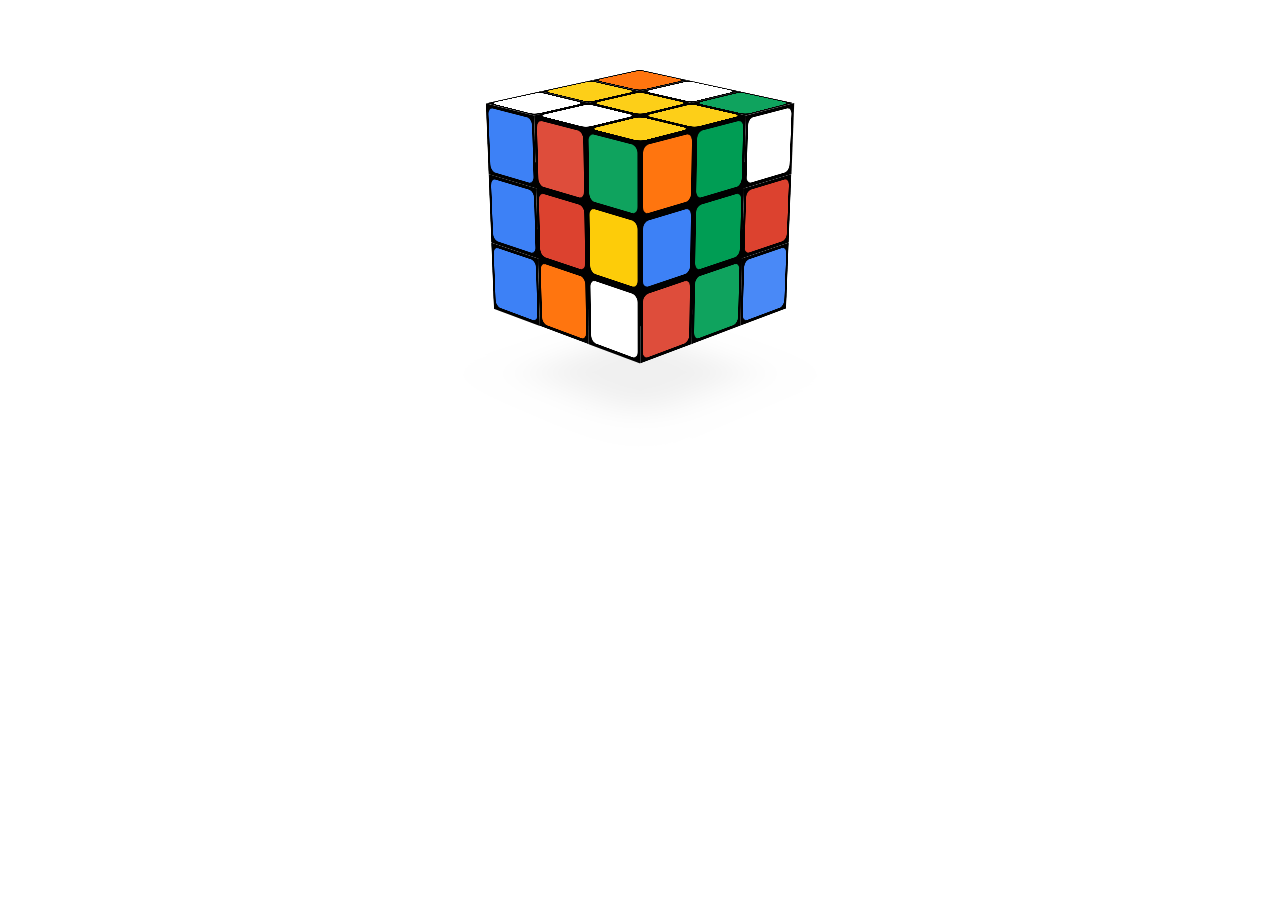
==== index.html @ dc383a6a "修改标题" ====
﻿<!DOCTYPE html>
<html>
<head>
<meta charset="utf-8">
<meta name="viewport" content="width=device-width, user-scalable=no, minimum-scale=1.0, maximum-scale=1.0">
<title>yoko008</title>
<link rel="stylesheet" type="text/css" href="styles/cube.css">
<link rel="stylesheet" type="text/css" href="styles/doodle2.css">
<link rel="stylesheet" type="text/css" href="styles/certificate2.css">

<!-- compiled & minified cube code -->
<script charset="utf-8" src="scripts/tween.r12.js"></script>
<script charset="utf-8" src="scripts/three.js"></script>
<script charset="utf-8" src="scripts/cuber.min.js"></script>

</head>
<body>
<div id="bg"></div>
<div id="container"></div>
<div id="fail">
  <img src="media/static-cube.png">
  <div id="upgradeText" class="bubble fadeTransition">
	<div class="upgradetext">To play, please use a supported hardware configuration and the latest version of one of these browsers:</div>
	<br>
	<a class="upgradetext" href="https://www.google.com/chrome/browser/" target="_blank">Chrome</a><br>
	<a class="upgradetext" href="https://www.mozilla.org/firefox" target="_blank">Firefox</a><br>
	<a class="upgradetext" href="https://www.apple.com/safari" target="_blank">Safari</a><br>
	<span class="pointerleft SPRITE_carrot_down_2x"></span>
  </div>
</div>
<div id="uipanel" class="fadeTransition" style="display:none">
  <div id="movecounter">0</div>
  <div id="buttonpanel">
	<div id="sharebubble" class="fadeTransition" style="opacity:0">
	  <input id="shareshortlink" type="text" value="google.com/doodles" readonly/>
	  <div id="sharegplus" class="bubbleicon SPRITE_google_plus_64_2x"></div>
	  <div id="sharefacebook" class="bubbleicon SPRITE_facebook_64_2x"></div>
	  <div id="sharetwitter" class="bubbleicon SPRITE_twitter_64_2x"></div>
	  <div id="shareemail" class="bubbleicon SPRITE_email_64_2x"></div>
	</div>
	<div id="uibuttons">
	  <div id="sharebutton" class="bubbleicon SPRITE_share_64_2x"></div>
	  <div id="helpbutton" class="bubbleicon SPRITE_help_64_2x"></div>
	  <div id="searchbutton" class="bubbleicon SPRITE_search_64_2x"></div>
	</div>
  </div>
  <div id="helpbubble" class="bubble" style="display:none">
	<span class="pointerup SPRITE_carrot_grey_up_2x"></span>
	<div id="helpimage" class="one"></div>
	<div id="helptext" class="helptext"></div>
	<div id="helpnext" class="helptext"></div>
	<span class="pointerdown SPRITE_carrot_down_2x"></span><br>
  </div>
</div>
<script charset="utf-8" src="scripts/iecss3d.js"></script>
<script charset="utf-8" src="scripts/ierenderer.js"></script>
<script charset="utf-8" src="scripts/deviceMotion.js"></script>
<script charset="utf-8" src="scripts/locked.js"></script>
<!-- Certificate js -->
<script charset="utf-8" src="scripts/textBox.js"></script>
<script charset="utf-8" src="scripts/ResizeableTextBox.3.js"></script>
<script charset="utf-8" src="scripts/divBox.js"></script>
<script charset="utf-8" src="scripts/frames.js"></script>
<script charset="utf-8" src="scripts/certificate.js"></script>
<script charset="utf-8" src="scripts/main3.js"></script>

</body>
</html>
---- styles/cube.css ----
.cube {
 width:  100%;
 height: 100%;
}
.faceLabel {
 display: none;
 position: absolute;
 font-size: 60px;
 text-align: center;
 text-shadow: 0 0 24px rgba( 0, 0, 0, 0.3 );
 color: #FFF;
}
.cube .cubelet {
 width:  1em;
 height: 1em;
 position: absolute;
 box-sizing: border-box;
}
.cube /*.cubelet >*/ .face {
 position: absolute;
 width:  1em;
 height: 1em;
 background-color: #000;
 text-align: center;
 -webkit-backface-visibility: hidden;
   -moz-backface-visibility:    hidden;
   -o-backface-visibility:      hidden;
   backface-visibility:         hidden;
   padding: 0.05em;
   -moz-box-sizing: border-box;
   -webkit-box-sizing: border-box;
   -o-box-sizing: border-box;
   -ms-box-sizing: border-box;
 box-sizing: border-box;
}
.cube /*.cubelet >*/ .face.faceIntroverted { background-color: #000; }
.cube /*.cubelet >*/ .face.faceTransparent { background-color: transparent; }
.purty .face { opacity: 0.5; }
.purty .face.faceFront { background-color: #FFF; }
.purty .face.faceUp    { background-color: #E87000; }
.purty .face.faceRight { background-color: #3D81F6; }
.purty .face.faceDown  { background-color: #DC422F; }
.purty .face.faceLeft  { background-color: #009D54; }
.purty .face.faceBack  { background-color: #F5B400; }
.cube /*.cubelet > */.face > .wireframe {
 display: none;
 position: absolute;
 width:  140px;
 height: 140px;
 background-color: rgba( 255, 255, 255, 0.05 );
}
.cube .sticker {
 width:  100%;
 height: 100%;
 background-color: #F0F;
 border-radius: 0.1em;
 text-align: center;
}
.cube .sticker.red   { background: #DC422F; }
.cube .sticker.white  { background: #F3F3F3; }
.cube .sticker.blue  { background: #3D81F6;  }
.cube .sticker.green  { background: #009D54; }
.cube .sticker.orange  { background: #E87000;  }
.cube .sticker.yellow  { background: #F5B400;  }
.cube .sticker.stickerLogo {
 background: #F3F3F3 url( "../media/rubiksLogoClassic.png" );
 background-size: 100% 100%;
 background-repeat: none;
}
.cube /*.cubelet >*/ .face > .id {
 display: none;
 position: absolute;
 z-index: 1000;
 width:  90%;
 height: 90%;
 font-size:   1em;
 line-height: 0.9em;
 text-align: center;
 color: #000;
}
.cube /*.cubelet >*/ .face > .id > .underline {
 border-bottom: 1px solid #000;
}
.cube /*.cubelet > */.face.faceIntroverted > .id {
 color: #FEFEFE;
}
.cube /*.cubelet >*/ .face.faceIntroverted > .id > .underline {
 border-bottom: 1px solid #FEFEFE;
}
.cube /*.cubelet >*/ .face > .text {
 display: none;
 position: absolute;
 z-index: 2000;
 width:  100%;
 height: 100%;
 text-align: center;
 color: #FFF;
 font-size:   1em;
 line-height: 1em;
}
---- styles/doodle2.css ----
html {
  height: 100%;
}
body {
  background-color: #fff;
  display: inline;
  font-family: arial, sans-serif;
  font-size: 13px;
  height: 100%;
  line-height: 40px;
  margin: 0;
  vertical-align: baseline;
  -moz-user-select:-moz-none;
  -ms-user-select:none;
  -webkit-tap-highlight-color:transparent;
  -webkit-user-select:none;
}
#fail {
  position: absolute;
  display: none;
  top: 50%;
  left: 50%;
  margin-left: -288px;
  margin-top: -117px;
}
@media not screen and (-webkit-transform-3d){
  #container {
    visibility: hidden;
  }
  #fail {
    display: block;
  }
}
#bg {
  background-color: #fff;
  font-family: arial, sans-serif;
  font-size: 13px;
  height: 100%;
  line-height: 40px;
  margin: 0;
  position: absolute;
  width: 100%;
}
.graydient {
  background: #000;
  background: -moz-radial-gradient(center,ellipse cover,#444 0%,#000000 90%);
  background: -webkit-gradient(radial,center center,0px,center center,100%,color-stop(0%,#444),color-stop(90%,#000000));
  background: -webkit-radial-gradient(center,ellipse cover,#444 0%,#000000 90%);
  background: -o-radial-gradient(center,ellipse cover,#444 0%,#000000 90%);
  background: -ms-radial-gradient(center,ellipse cover,#444 0%,#000000 90%);
  background: radial-gradient(ellipse at center,#444 0%,#000000 90%);
  filter: progid:DXImageTransform.Microsoft.gradient( startColorstr='#444444',endColorstr='#000000',GradientType=1 );
}
.grey {
  background: #555;
}
.white {
  background: #FFF;
}
#container {
  cursor: pointer;
  height: 100%;
  overflow: hidden;
  width: 100%;
  position:relative;
}
.text {
  font-size: 200;
}
.text.textDown  { color: #DC422F; }
.text.textBack  { color: #F5B400; }
.text.textRight { color: #3D81F6; }
.shadow {
  pointer-events: none;
  position: absolute;
  width: 120px;
  height: 120px;
  background: black;
  box-shadow: 0 0 100px 80px black;
  opacity: 0.06;
  -webkit-transition: opacity 1s;
     -moz-transition: opacity 1s;
      -ms-transition: opacity 1s;
       -o-transition: opacity 1s;
          transition: opacity 1s;
}
.bubble {
  background: #fff;
  -webkit-border-radius: 5px;
     -moz-border-radius: 5px;
          border-radius: 5px;
  border: 3px solid black;
  bottom: 4px;
  line-height: normal;
  padding: 16px;
  position: absolute;
  right: 0;
}
.mobile .bubble {
  background: #000;
  border: 2px solid #555;
  bottom: auto;
  position: absolute;
  right: 0;
  top: 44px;
}
.pointerdown {
  bottom: -15px;
  display: block;
  height: 15px;
  margin: 0 0 0 -5px;
  outline: none;
  position: absolute;
  right: 42px;
}
.mobile .pointerdown {
  display: none;
}
.pointerup {
  display: none;
}
.mobile .pointerup {
  top: -15px;
  display: block;
  outline: none;
  position: absolute;
  right: 68px;
}
.bubbleicon {
  cursor: pointer;
  display: inline-block;
  -webkit-user-select: none;
   -khtml-user-select: none;
     -moz-user-select: none;
      -ms-user-select: none;
          user-select: none;
}
.fadeTransition {
  -webkit-transition: opacity 250ms;
     -moz-transition: opacity 250ms;
      -ms-transition: opacity 250ms;
       -o-transition: opacity 250ms;
          transition: opacity 250ms;
}
#sharebubble {
  display: inline-block;
  vertical-align: bottom;
}
#uibuttons {
  display: inline-block;
}
#buttonpanel {
  line-height: normal;
  position: absolute;
  right: 0;
}
#shareshortlink {
  background: #ddd;
  border: none;
  color: #fff;
  font-weight: bold;
  margin: 0;
  outline: none;
  padding: 10px;
  vertical-align: top;
  width: 120px;
  -webkit-border-radius: 5px;
     -moz-border-radius: 5px;
          border-radius: 5px;
}
#shareshortlink::-ms-clear {
  display: none;
}
#uipanel {
  bottom: 40px;
  height: 32px;
  margin: 0 auto;
  opacity: 0;
  position: relative;
  width: 572px;
}
.mobile #uipanel {
  bottom: auto;
  top: 4px;
  right: 4px;
  width: 100%;
  position: absolute;
}
#movecounter {
  bottom: -8px;
  color: #ddd;
  display: inline-block;
  font-family: "Rubik One";
  font-size: 14pt;
  left: 0;
  position: absolute;
  -webkit-touch-callout: none;
  -webkit-user-select: none;
   -khtml-user-select: none;
     -moz-user-select: none;
      -ms-user-select: none;
          user-select: none;
  cursor: default;
}
.mobile #movecounter {
  bottom: auto;
  top: 0;
  color: #555;
  padding: 4px 20px;
  font-size: 16pt;
  font-weight: bold;
}
.upgradetext, .helptext {
  font-family: arial;
  font-size: 12pt;
  font-weight: bold;
  width: 120px;
  color: #999;
  -webkit-touch-callout: none;
  -webkit-user-select: none;
   -khtml-user-select: none;
     -moz-user-select: none;
      -ms-user-select: none;
          user-select: none;
  cursor: default;
}
.helptext {
  font-family: arial;
  font-size: 12pt;
  font-weight: bold;
  width: 200px;
  color: #999;
  -webkit-touch-callout: none;
  -webkit-user-select: none;
   -khtml-user-select: none;
     -moz-user-select: none;
      -ms-user-select: none;
          user-select: none;
  cursor: default;
}
#helpnext {
  padding-top: 10px;
  cursor: pointer;
}
#helpimage{
  width:160px;
  height: 123px;
  background-size:160px 123px;
}
#helpimage.one{
  background:no-repeat url(../media/help_rotate.png);
  width:140px;
  height: 100px;
  background-size:140px 100px;
}
#helpimage.two{
  background:no-repeat url(../media/help_twist.png);
  width:140px;
  height: 100px;
  background-size:140px 100px;
}
.SPRITE_carrot_grey_up_2x{background:no-repeat url(/logos/2014/rubiks/sprite-ui.png) -34px -168px;width:15px;height:15px;background-size:49px 688px}
.SPRITE_email_96_2x{background:no-repeat url(/logos/2014/rubiks/sprite-ui.png) 0 -472px;width:48px;height:48px;background-size:49px 688px}
.SPRITE_facebook_96_2x{background:no-repeat url(/logos/2014/rubiks/sprite-ui.png) 0 -304px;width:48px;height:48px;background-size:49px 688px}
.SPRITE_google_plus_96_2x{background:no-repeat url(/logos/2014/rubiks/sprite-ui.png) 0 -84px;width:48px;height:48px;background-size:49px 688px}
.SPRITE_help_96_2x{background:no-repeat url(/logos/2014/rubiks/sprite-ui.png) 0 -422px;width:48px;height:48px;background-size:49px 688px}
.SPRITE_search_96_2x{background:no-repeat url(/logos/2014/rubiks/sprite-ui.png) 0 0;width:48px;height:48px;background-size:49px 688px}
.SPRITE_share_96_2x{background:no-repeat url(/logos/2014/rubiks/sprite-ui.png) 0 -640px;width:48px;height:48px;background-size:49px 688px}
.SPRITE_twitter_96_2x{background:no-repeat url(/logos/2014/rubiks/sprite-ui.png) 0 -590px;width:48px;height:48px;background-size:49px 688px}
.SPRITE_carrot_down_2x{background:no-repeat url(/logos/2014/rubiks/sprite-ui.png) 0 -556px;width:15px;height:15px;background-size:49px 688px}
.SPRITE_email_64_2x{background:no-repeat url(/logos/2014/rubiks/sprite-ui.png) 0 -270px;width:32px;height:32px;background-size:49px 688px}
.SPRITE_facebook_64_2x{background:no-repeat url(/logos/2014/rubiks/sprite-ui.png) 0 -236px;width:32px;height:32px;background-size:49px 688px}
.SPRITE_google_plus_64_2x{background:no-repeat url(/logos/2014/rubiks/sprite-ui.png) 0 -354px;width:32px;height:32px;background-size:49px 688px}
.SPRITE_help_64_2x{background:no-repeat url(/logos/2014/rubiks/sprite-ui.png) 0 -168px;width:32px;height:32px;background-size:49px 688px}
.SPRITE_help_64_2x:hover{background:no-repeat url(/logos/2014/rubiks/sprite-ui.png) 0 -50px;width:32px;height:32px;background-size:49px 688px}
.SPRITE_search_64_2x{background:no-repeat url(/logos/2014/rubiks/sprite-ui.png) 0 -522px;width:32px;height:32px;background-size:49px 688px}
.SPRITE_search_64_2x:hover{background:no-repeat url(/logos/2014/rubiks/sprite-ui.png) -17px -556px;width:32px;height:32px;background-size:49px 688px}
.SPRITE_share_64_2x{background:no-repeat url(/logos/2014/rubiks/sprite-ui.png) 0 -134px;width:32px;height:32px;background-size:49px 688px}
.SPRITE_share_64_2x:hover{background:no-repeat url(/logos/2014/rubiks/sprite-ui.png) 0 -202px;width:32px;height:32px;background-size:49px 688px}
.SPRITE_twitter_64_2x{background:no-repeat url(/logos/2014/rubiks/sprite-ui.png) 0 -388px;width:32px;height:32px;background-size:49px 688px}
---- styles/certificate2.css ----
#certName, #certSolved{
 width: 1100px;
 color: #DC422F;
 padding: 20px;
 font-family: "Rubik One", Arial, sans-serif;
 font-size: 180px;
 text-align: center;
 line-height: .97em;
 text-transform: uppercase;
}
#certDate, #certMovesHeader, #certTimeHeader, #certName, #certSolved, #certTimeNumber, #certMovesNumber{
  -webkit-user-select: none;
   -khtml-user-select: none;
     -moz-user-select: none;
      -ms-user-select: none;
          user-select: none;
            cursor: default;
}
#certDate{
 width: 1000px;
 color: #000;
 padding: 20px;
 font-family: "Rubik One", Arial, sans-serif;
 text-transform: uppercase;
 font-size: 110px;
 text-align:center;
 line-height: .8em;
}
#certMovesHeader, #certTimeHeader {
 width: 1000px;
 color: #000;
 padding: 20px;
 font-family: "Rubik One", Arial, sans-serif;
 text-transform: uppercase;
 font-size: 90px;
 text-align: center;
 line-height: .8em;
}
#certTimeNumber, #certMovesNumber{
 width: 1000px;
 color: #3D81F6;
 padding: 20px;
 font-family: "Rubik One", Arial, sans-serif;
 font-size: 180px;
 text-align: center;
 line-height: 1.0em;
 text-transform: uppercase;
}
#certLarryName, #certErnoName{
 width: 1000px;
 color: #FF6C00;
 padding: 20px;
 font-family: "Rubik One", Arial, sans-serif;
 font-size: 80px;
 text-align: center;
 line-height: 1.0em;
}
#larrySignature{
 width: 1000px;
 height: 300px;
 background-image: url("../media/Larry_Signature_400x120.png");
 background-size: 700px 210px;
 background-repeat:no-repeat;
 background-position:center;
}
#ernoSignature{
 width: 1000px;
 height: 300px;
 background-image: url("../media/Erno_Signature_400x120.png");
 background-size: 700px 210px;
 background-repeat:no-repeat;
 background-position:center;
}
#lineLeft, #lineRight{
 width: 1000px;
 height: 10px;
 background-color: #000;
 display: inline-block;
 background-image: url("../media/LogoFaces_0002_white.png");
 background-repeat: no-repeat;
 background-position: 100px 100px;
}
.logoFace{
  width: 100%;
  height: 100%;
  display: block;
  z-index: 1000;
  background-size: 100% 100%;
  background-repeat: none;
  top: 0px;
  right: 1px;
  position:absolute;
  -webkit-transform: rotate(90deg);
  -moz-transform: rotate(90deg);
  -o-transform: rotate(90deg);
  -ms-transform: rotate(90deg);
  transform: rotate(90deg);
  background-image: url("../media/LogoFaces_0002_white.png");
}
.faceRight .logoFace{
  background-image:url("../media/LogoFaces_0000_Goo.png");
}
.faceDown .logoFace{
  background-image:url("../media/LogoFaces_0001_gle.png");
}
.faceDown .logoFace.ie{
  -webkit-transform: rotate(180deg);
    -moz-transform: rotate(180deg);
  -o-transform: rotate(180deg);
  -ms-transform: rotate(180deg);
  transform: rotate(180deg);
}
.cube .sticker.red { background: #DC422F; }
.cube .sticker.white { background: #FFFFFF; }
.cube .sticker.blue { background: #3D81F6; }
.cube .sticker.green { background: #009D54; }
.cube .sticker.orange { background: #FF6C00; }
.cube .sticker.yellow { background: #FDCC09; }
.textBox_IE{
 z-index: 10;
 top:0;
}
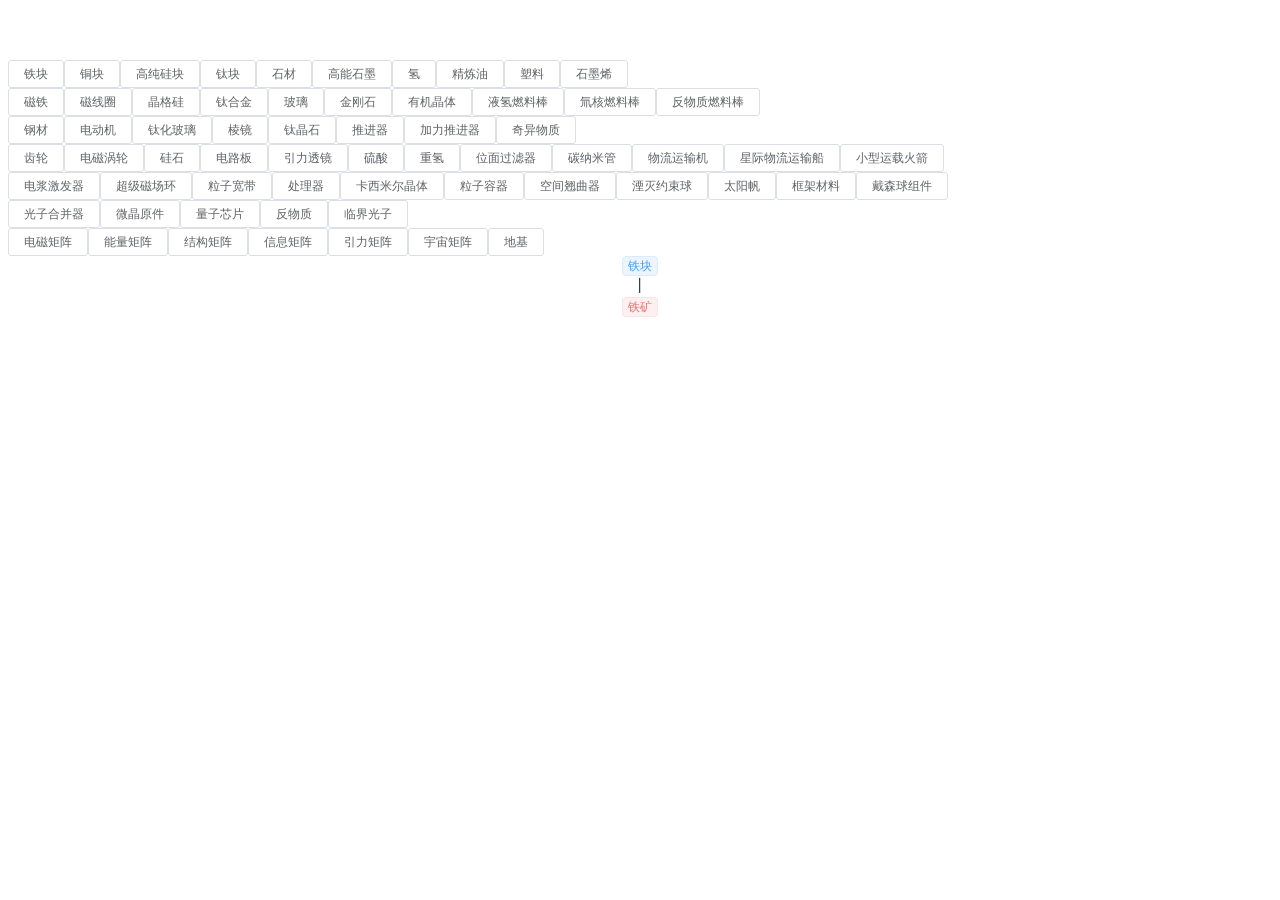
==== commit 8fd9a149: "初版" ====
--- a/index.html
+++ b/index.html
@@ -1,68 +1 @@
-﻿<!DOCTYPE html>
-<html>
-<head>
-<meta charset="utf-8">
-<meta name="viewport" content="width=device-width, user-scalable=no, minimum-scale=1.0, maximum-scale=1.0">
-<title>yoko008</title>
-<link rel="stylesheet" type="text/css" href="styles/cube.css">
-<link rel="stylesheet" type="text/css" href="styles/doodle2.css">
-<link rel="stylesheet" type="text/css" href="styles/certificate2.css">
-
-<!-- compiled & minified cube code -->
-<script charset="utf-8" src="scripts/tween.r12.js"></script>
-<script charset="utf-8" src="scripts/three.js"></script>
-<script charset="utf-8" src="scripts/cuber.min.js"></script>
-
-</head>
-<body>
-<div id="bg"></div>
-<div id="container"></div>
-<div id="fail">
-  <img src="media/static-cube.png">
-  <div id="upgradeText" class="bubble fadeTransition">
-	<div class="upgradetext">To play, please use a supported hardware configuration and the latest version of one of these browsers:</div>
-	<br>
-	<a class="upgradetext" href="https://www.google.com/chrome/browser/" target="_blank">Chrome</a><br>
-	<a class="upgradetext" href="https://www.mozilla.org/firefox" target="_blank">Firefox</a><br>
-	<a class="upgradetext" href="https://www.apple.com/safari" target="_blank">Safari</a><br>
-	<span class="pointerleft SPRITE_carrot_down_2x"></span>
-  </div>
-</div>
-<div id="uipanel" class="fadeTransition" style="display:none">
-  <div id="movecounter">0</div>
-  <div id="buttonpanel">
-	<div id="sharebubble" class="fadeTransition" style="opacity:0">
-	  <input id="shareshortlink" type="text" value="google.com/doodles" readonly/>
-	  <div id="sharegplus" class="bubbleicon SPRITE_google_plus_64_2x"></div>
-	  <div id="sharefacebook" class="bubbleicon SPRITE_facebook_64_2x"></div>
-	  <div id="sharetwitter" class="bubbleicon SPRITE_twitter_64_2x"></div>
-	  <div id="shareemail" class="bubbleicon SPRITE_email_64_2x"></div>
-	</div>
-	<div id="uibuttons">
-	  <div id="sharebutton" class="bubbleicon SPRITE_share_64_2x"></div>
-	  <div id="helpbutton" class="bubbleicon SPRITE_help_64_2x"></div>
-	  <div id="searchbutton" class="bubbleicon SPRITE_search_64_2x"></div>
-	</div>
-  </div>
-  <div id="helpbubble" class="bubble" style="display:none">
-	<span class="pointerup SPRITE_carrot_grey_up_2x"></span>
-	<div id="helpimage" class="one"></div>
-	<div id="helptext" class="helptext"></div>
-	<div id="helpnext" class="helptext"></div>
-	<span class="pointerdown SPRITE_carrot_down_2x"></span><br>
-  </div>
-</div>
-<script charset="utf-8" src="scripts/iecss3d.js"></script>
-<script charset="utf-8" src="scripts/ierenderer.js"></script>
-<script charset="utf-8" src="scripts/deviceMotion.js"></script>
-<script charset="utf-8" src="scripts/locked.js"></script>
-<!-- Certificate js -->
-<script charset="utf-8" src="scripts/textBox.js"></script>
-<script charset="utf-8" src="scripts/ResizeableTextBox.3.js"></script>
-<script charset="utf-8" src="scripts/divBox.js"></script>
-<script charset="utf-8" src="scripts/frames.js"></script>
-<script charset="utf-8" src="scripts/certificate.js"></script>
-<script charset="utf-8" src="scripts/main3.js"></script>
-
-</body>
-</html>
+<!DOCTYPE html><html lang=""><head><meta charset="utf-8"><meta http-equiv="X-UA-Compatible" content="IE=edge"><meta name="viewport" content="width=device-width,initial-scale=1"><link rel="icon" href="/favicon.ico"><title>dyson_sphere</title><link href="/css/app.a669994e.css" rel="preload" as="style"><link href="/css/chunk-vendors.c470e980.css" rel="preload" as="style"><link href="/js/app.be4292c0.js" rel="preload" as="script"><link href="/js/chunk-vendors.80ac798c.js" rel="preload" as="script"><link href="/css/chunk-vendors.c470e980.css" rel="stylesheet"><link href="/css/app.a669994e.css" rel="stylesheet"></head><body><noscript><strong>We're sorry but dyson_sphere doesn't work properly without JavaScript enabled. Please enable it to continue.</strong></noscript><div id="app"></div><script src="/js/chunk-vendors.80ac798c.js"></script><script src="/js/app.be4292c0.js"></script></body></html>
--- a/css/app.a669994e.css
+++ b/css/app.a669994e.css
@@ -0,0 +1 @@
+.yuanliao[data-v-7a066290]{display:flex;flex-direction:row;justify-content:space-around;flex-wrap:nowrap}.a[data-v-7a066290]{width:100%}.border-box[data-v-7a066290]{display:flex;flex-direction:row;justify-content:space-between;flex-wrap:nowrap}.lie[data-v-ee77b566]{display:flex;flex-direction:row;justify-content:flex-start;flex-wrap:nowrap}#app{font-family:Avenir,Helvetica,Arial,sans-serif;-webkit-font-smoothing:antialiased;-moz-osx-font-smoothing:grayscale;text-align:center;color:#2c3e50;margin-top:60px}
--- a/css/chunk-vendors.c470e980.css
+++ b/css/chunk-vendors.c470e980.css
@@ -0,0 +1 @@
+.el-pagination--small .arrow.disabled,.el-table--hidden,.el-table .hidden-columns,.el-table td.is-hidden>*,.el-table th.is-hidden>*{visibility:hidden}.el-input__suffix,.el-tree.is-dragging .el-tree-node__content *{pointer-events:none}.el-dropdown .el-dropdown-selfdefine:focus:active,.el-dropdown .el-dropdown-selfdefine:focus:not(.focusing),.el-message__closeBtn:focus,.el-message__content:focus,.el-popover:focus,.el-popover:focus:active,.el-popover__reference:focus:hover,.el-popover__reference:focus:not(.focusing),.el-rate:active,.el-rate:focus,.el-tooltip:focus:hover,.el-tooltip:focus:not(.focusing),.el-upload-list__item.is-success:active,.el-upload-list__item.is-success:not(.focusing):focus{outline-width:0}@font-face{font-family:element-icons;src:url(../fonts/element-icons.535877f5.woff) format("woff"),url(../fonts/element-icons.732389de.ttf) format("truetype");font-weight:400;font-display:"auto";font-style:normal}[class*=" el-icon-"],[class^=el-icon-]{font-family:element-icons!important;speak:none;font-style:normal;font-weight:400;font-variant:normal;text-transform:none;line-height:1;vertical-align:baseline;display:inline-block;-webkit-font-smoothing:antialiased;-moz-osx-font-smoothing:grayscale}.el-icon-ice-cream-round:before{content:"\e6a0"}.el-icon-ice-cream-square:before{content:"\e6a3"}.el-icon-lollipop:before{content:"\e6a4"}.el-icon-potato-strips:before{content:"\e6a5"}.el-icon-milk-tea:before{content:"\e6a6"}.el-icon-ice-drink:before{content:"\e6a7"}.el-icon-ice-tea:before{content:"\e6a9"}.el-icon-coffee:before{content:"\e6aa"}.el-icon-orange:before{content:"\e6ab"}.el-icon-pear:before{content:"\e6ac"}.el-icon-apple:before{content:"\e6ad"}.el-icon-cherry:before{content:"\e6ae"}.el-icon-watermelon:before{content:"\e6af"}.el-icon-grape:before{content:"\e6b0"}.el-icon-refrigerator:before{content:"\e6b1"}.el-icon-goblet-square-full:before{content:"\e6b2"}.el-icon-goblet-square:before{content:"\e6b3"}.el-icon-goblet-full:before{content:"\e6b4"}.el-icon-goblet:before{content:"\e6b5"}.el-icon-cold-drink:before{content:"\e6b6"}.el-icon-coffee-cup:before{content:"\e6b8"}.el-icon-water-cup:before{content:"\e6b9"}.el-icon-hot-water:before{content:"\e6ba"}.el-icon-ice-cream:before{content:"\e6bb"}.el-icon-dessert:before{content:"\e6bc"}.el-icon-sugar:before{content:"\e6bd"}.el-icon-tableware:before{content:"\e6be"}.el-icon-burger:before{content:"\e6bf"}.el-icon-knife-fork:before{content:"\e6c1"}.el-icon-fork-spoon:before{content:"\e6c2"}.el-icon-chicken:before{content:"\e6c3"}.el-icon-food:before{content:"\e6c4"}.el-icon-dish-1:before{content:"\e6c5"}.el-icon-dish:before{content:"\e6c6"}.el-icon-moon-night:before{content:"\e6ee"}.el-icon-moon:before{content:"\e6f0"}.el-icon-cloudy-and-sunny:before{content:"\e6f1"}.el-icon-partly-cloudy:before{content:"\e6f2"}.el-icon-cloudy:before{content:"\e6f3"}.el-icon-sunny:before{content:"\e6f6"}.el-icon-sunset:before{content:"\e6f7"}.el-icon-sunrise-1:before{content:"\e6f8"}.el-icon-sunrise:before{content:"\e6f9"}.el-icon-heavy-rain:before{content:"\e6fa"}.el-icon-lightning:before{content:"\e6fb"}.el-icon-light-rain:before{content:"\e6fc"}.el-icon-wind-power:before{content:"\e6fd"}.el-icon-baseball:before{content:"\e712"}.el-icon-soccer:before{content:"\e713"}.el-icon-football:before{content:"\e715"}.el-icon-basketball:before{content:"\e716"}.el-icon-ship:before{content:"\e73f"}.el-icon-truck:before{content:"\e740"}.el-icon-bicycle:before{content:"\e741"}.el-icon-mobile-phone:before{content:"\e6d3"}.el-icon-service:before{content:"\e6d4"}.el-icon-key:before{content:"\e6e2"}.el-icon-unlock:before{content:"\e6e4"}.el-icon-lock:before{content:"\e6e5"}.el-icon-watch:before{content:"\e6fe"}.el-icon-watch-1:before{content:"\e6ff"}.el-icon-timer:before{content:"\e702"}.el-icon-alarm-clock:before{content:"\e703"}.el-icon-map-location:before{content:"\e704"}.el-icon-delete-location:before{content:"\e705"}.el-icon-add-location:before{content:"\e706"}.el-icon-location-information:before{content:"\e707"}.el-icon-location-outline:before{content:"\e708"}.el-icon-location:before{content:"\e79e"}.el-icon-place:before{content:"\e709"}.el-icon-discover:before{content:"\e70a"}.el-icon-first-aid-kit:before{content:"\e70b"}.el-icon-trophy-1:before{content:"\e70c"}.el-icon-trophy:before{content:"\e70d"}.el-icon-medal:before{content:"\e70e"}.el-icon-medal-1:before{content:"\e70f"}.el-icon-stopwatch:before{content:"\e710"}.el-icon-mic:before{content:"\e711"}.el-icon-copy-document:before{content:"\e718"}.el-icon-full-screen:before{content:"\e719"}.el-icon-switch-button:before{content:"\e71b"}.el-icon-aim:before{content:"\e71c"}.el-icon-crop:before{content:"\e71d"}.el-icon-odometer:before{content:"\e71e"}.el-icon-time:before{content:"\e71f"}.el-icon-bangzhu:before{content:"\e724"}.el-icon-close-notification:before{content:"\e726"}.el-icon-microphone:before{content:"\e727"}.el-icon-turn-off-microphone:before{content:"\e728"}.el-icon-position:before{content:"\e729"}.el-icon-postcard:before{content:"\e72a"}.el-icon-message:before{content:"\e72b"}.el-icon-chat-line-square:before{content:"\e72d"}.el-icon-chat-dot-square:before{content:"\e72e"}.el-icon-chat-dot-round:before{content:"\e72f"}.el-icon-chat-square:before{content:"\e730"}.el-icon-chat-line-round:before{content:"\e731"}.el-icon-chat-round:before{content:"\e732"}.el-icon-set-up:before{content:"\e733"}.el-icon-turn-off:before{content:"\e734"}.el-icon-open:before{content:"\e735"}.el-icon-connection:before{content:"\e736"}.el-icon-link:before{content:"\e737"}.el-icon-cpu:before{content:"\e738"}.el-icon-thumb:before{content:"\e739"}.el-icon-female:before{content:"\e73a"}.el-icon-male:before{content:"\e73b"}.el-icon-guide:before{content:"\e73c"}.el-icon-news:before{content:"\e73e"}.el-icon-price-tag:before{content:"\e744"}.el-icon-discount:before{content:"\e745"}.el-icon-wallet:before{content:"\e747"}.el-icon-coin:before{content:"\e748"}.el-icon-money:before{content:"\e749"}.el-icon-bank-card:before{content:"\e74a"}.el-icon-box:before{content:"\e74b"}.el-icon-present:before{content:"\e74c"}.el-icon-sell:before{content:"\e6d5"}.el-icon-sold-out:before{content:"\e6d6"}.el-icon-shopping-bag-2:before{content:"\e74d"}.el-icon-shopping-bag-1:before{content:"\e74e"}.el-icon-shopping-cart-2:before{content:"\e74f"}.el-icon-shopping-cart-1:before{content:"\e750"}.el-icon-shopping-cart-full:before{content:"\e751"}.el-icon-smoking:before{content:"\e752"}.el-icon-no-smoking:before{content:"\e753"}.el-icon-house:before{content:"\e754"}.el-icon-table-lamp:before{content:"\e755"}.el-icon-school:before{content:"\e756"}.el-icon-office-building:before{content:"\e757"}.el-icon-toilet-paper:before{content:"\e758"}.el-icon-notebook-2:before{content:"\e759"}.el-icon-notebook-1:before{content:"\e75a"}.el-icon-files:before{content:"\e75b"}.el-icon-collection:before{content:"\e75c"}.el-icon-receiving:before{content:"\e75d"}.el-icon-suitcase-1:before{content:"\e760"}.el-icon-suitcase:before{content:"\e761"}.el-icon-film:before{content:"\e763"}.el-icon-collection-tag:before{content:"\e765"}.el-icon-data-analysis:before{content:"\e766"}.el-icon-pie-chart:before{content:"\e767"}.el-icon-data-board:before{content:"\e768"}.el-icon-data-line:before{content:"\e76d"}.el-icon-reading:before{content:"\e769"}.el-icon-magic-stick:before{content:"\e76a"}.el-icon-coordinate:before{content:"\e76b"}.el-icon-mouse:before{content:"\e76c"}.el-icon-brush:before{content:"\e76e"}.el-icon-headset:before{content:"\e76f"}.el-icon-umbrella:before{content:"\e770"}.el-icon-scissors:before{content:"\e771"}.el-icon-mobile:before{content:"\e773"}.el-icon-attract:before{content:"\e774"}.el-icon-monitor:before{content:"\e775"}.el-icon-search:before{content:"\e778"}.el-icon-takeaway-box:before{content:"\e77a"}.el-icon-paperclip:before{content:"\e77d"}.el-icon-printer:before{content:"\e77e"}.el-icon-document-add:before{content:"\e782"}.el-icon-document:before{content:"\e785"}.el-icon-document-checked:before{content:"\e786"}.el-icon-document-copy:before{content:"\e787"}.el-icon-document-delete:before{content:"\e788"}.el-icon-document-remove:before{content:"\e789"}.el-icon-tickets:before{content:"\e78b"}.el-icon-folder-checked:before{content:"\e77f"}.el-icon-folder-delete:before{content:"\e780"}.el-icon-folder-remove:before{content:"\e781"}.el-icon-folder-add:before{content:"\e783"}.el-icon-folder-opened:before{content:"\e784"}.el-icon-folder:before{content:"\e78a"}.el-icon-edit-outline:before{content:"\e764"}.el-icon-edit:before{content:"\e78c"}.el-icon-date:before{content:"\e78e"}.el-icon-c-scale-to-original:before{content:"\e7c6"}.el-icon-view:before{content:"\e6ce"}.el-icon-loading:before{content:"\e6cf"}.el-icon-rank:before{content:"\e6d1"}.el-icon-sort-down:before{content:"\e7c4"}.el-icon-sort-up:before{content:"\e7c5"}.el-icon-sort:before{content:"\e6d2"}.el-icon-finished:before{content:"\e6cd"}.el-icon-refresh-left:before{content:"\e6c7"}.el-icon-refresh-right:before{content:"\e6c8"}.el-icon-refresh:before{content:"\e6d0"}.el-icon-video-play:before{content:"\e7c0"}.el-icon-video-pause:before{content:"\e7c1"}.el-icon-d-arrow-right:before{content:"\e6dc"}.el-icon-d-arrow-left:before{content:"\e6dd"}.el-icon-arrow-up:before{content:"\e6e1"}.el-icon-arrow-down:before{content:"\e6df"}.el-icon-arrow-right:before{content:"\e6e0"}.el-icon-arrow-left:before{content:"\e6de"}.el-icon-top-right:before{content:"\e6e7"}.el-icon-top-left:before{content:"\e6e8"}.el-icon-top:before{content:"\e6e6"}.el-icon-bottom:before{content:"\e6eb"}.el-icon-right:before{content:"\e6e9"}.el-icon-back:before{content:"\e6ea"}.el-icon-bottom-right:before{content:"\e6ec"}.el-icon-bottom-left:before{content:"\e6ed"}.el-icon-caret-top:before{content:"\e78f"}.el-icon-caret-bottom:before{content:"\e790"}.el-icon-caret-right:before{content:"\e791"}.el-icon-caret-left:before{content:"\e792"}.el-icon-d-caret:before{content:"\e79a"}.el-icon-share:before{content:"\e793"}.el-icon-menu:before{content:"\e798"}.el-icon-s-grid:before{content:"\e7a6"}.el-icon-s-check:before{content:"\e7a7"}.el-icon-s-data:before{content:"\e7a8"}.el-icon-s-opportunity:before{content:"\e7aa"}.el-icon-s-custom:before{content:"\e7ab"}.el-icon-s-claim:before{content:"\e7ad"}.el-icon-s-finance:before{content:"\e7ae"}.el-icon-s-comment:before{content:"\e7af"}.el-icon-s-flag:before{content:"\e7b0"}.el-icon-s-marketing:before{content:"\e7b1"}.el-icon-s-shop:before{content:"\e7b4"}.el-icon-s-open:before{content:"\e7b5"}.el-icon-s-management:before{content:"\e7b6"}.el-icon-s-ticket:before{content:"\e7b7"}.el-icon-s-release:before{content:"\e7b8"}.el-icon-s-home:before{content:"\e7b9"}.el-icon-s-promotion:before{content:"\e7ba"}.el-icon-s-operation:before{content:"\e7bb"}.el-icon-s-unfold:before{content:"\e7bc"}.el-icon-s-fold:before{content:"\e7a9"}.el-icon-s-platform:before{content:"\e7bd"}.el-icon-s-order:before{content:"\e7be"}.el-icon-s-cooperation:before{content:"\e7bf"}.el-icon-bell:before{content:"\e725"}.el-icon-message-solid:before{content:"\e799"}.el-icon-video-camera:before{content:"\e772"}.el-icon-video-camera-solid:before{content:"\e796"}.el-icon-camera:before{content:"\e779"}.el-icon-camera-solid:before{content:"\e79b"}.el-icon-download:before{content:"\e77c"}.el-icon-upload2:before{content:"\e77b"}.el-icon-upload:before{content:"\e7c3"}.el-icon-picture-outline-round:before{content:"\e75f"}.el-icon-picture-outline:before{content:"\e75e"}.el-icon-picture:before{content:"\e79f"}.el-icon-close:before{content:"\e6db"}.el-icon-check:before{content:"\e6da"}.el-icon-plus:before{content:"\e6d9"}.el-icon-minus:before{content:"\e6d8"}.el-icon-help:before{content:"\e73d"}.el-icon-s-help:before{content:"\e7b3"}.el-icon-circle-close:before{content:"\e78d"}.el-icon-circle-check:before{content:"\e720"}.el-icon-circle-plus-outline:before{content:"\e723"}.el-icon-remove-outline:before{content:"\e722"}.el-icon-zoom-out:before{content:"\e776"}.el-icon-zoom-in:before{content:"\e777"}.el-icon-error:before{content:"\e79d"}.el-icon-success:before{content:"\e79c"}.el-icon-circle-plus:before{content:"\e7a0"}.el-icon-remove:before{content:"\e7a2"}.el-icon-info:before{content:"\e7a1"}.el-icon-question:before{content:"\e7a4"}.el-icon-warning-outline:before{content:"\e6c9"}.el-icon-warning:before{content:"\e7a3"}.el-icon-goods:before{content:"\e7c2"}.el-icon-s-goods:before{content:"\e7b2"}.el-icon-star-off:before{content:"\e717"}.el-icon-star-on:before{content:"\e797"}.el-icon-more-outline:before{content:"\e6cc"}.el-icon-more:before{content:"\e794"}.el-icon-phone-outline:before{content:"\e6cb"}.el-icon-phone:before{content:"\e795"}.el-icon-user:before{content:"\e6e3"}.el-icon-user-solid:before{content:"\e7a5"}.el-icon-setting:before{content:"\e6ca"}.el-icon-s-tools:before{content:"\e7ac"}.el-icon-delete:before{content:"\e6d7"}.el-icon-delete-solid:before{content:"\e7c9"}.el-icon-eleme:before{content:"\e7c7"}.el-icon-platform-eleme:before{content:"\e7ca"}.el-icon-loading{-webkit-animation:rotating 2s linear infinite;animation:rotating 2s linear infinite}.el-icon--right{margin-left:5px}.el-icon--left{margin-right:5px}@-webkit-keyframes rotating{0%{transform:rotate(0)}to{transform:rotate(1turn)}}@keyframes rotating{0%{transform:rotate(0)}to{transform:rotate(1turn)}}.el-pagination{white-space:nowrap;padding:2px 5px;color:#303133;font-weight:700}.el-pagination:after,.el-pagination:before{display:table;content:""}.el-pagination:after{clear:both}.el-pagination button,.el-pagination span:not([class*=suffix]){display:inline-block;font-size:13px;min-width:35.5px;height:28px;line-height:28px;vertical-align:top;box-sizing:border-box}.el-pagination .el-input__inner{text-align:center;-moz-appearance:textfield;line-height:normal}.el-pagination .el-input__suffix{right:0;transform:scale(.8)}.el-pagination .el-select .el-input{width:100px;margin:0 5px}.el-pagination .el-select .el-input .el-input__inner{padding-right:25px;border-radius:3px}.el-pagination button{border:none;padding:0 6px;background:0 0}.el-pagination button:focus{outline:0}.el-pagination button:hover{color:#409eff}.el-pagination button:disabled{color:#c0c4cc;background-color:#fff;cursor:not-allowed}.el-pagination .btn-next,.el-pagination .btn-prev{background:50% no-repeat #fff;background-size:16px;cursor:pointer;margin:0;color:#303133}.el-pagination .btn-next .el-icon,.el-pagination .btn-prev .el-icon{display:block;font-size:12px;font-weight:700}.el-pagination .btn-prev{padding-right:12px}.el-pagination .btn-next{padding-left:12px}.el-pagination .el-pager li.disabled{color:#c0c4cc;cursor:not-allowed}.el-pager li,.el-pager li.btn-quicknext:hover,.el-pager li.btn-quickprev:hover{cursor:pointer}.el-pagination--small .btn-next,.el-pagination--small .btn-prev,.el-pagination--small .el-pager li,.el-pagination--small .el-pager li.btn-quicknext,.el-pagination--small .el-pager li.btn-quickprev,.el-pagination--small .el-pager li:last-child{border-color:transparent;font-size:12px;line-height:22px;height:22px;min-width:22px}.el-pagination--small .more:before,.el-pagination--small li.more:before{line-height:24px}.el-pagination--small button,.el-pagination--small span:not([class*=suffix]){height:22px;line-height:22px}.el-pagination--small .el-pagination__editor,.el-pagination--small .el-pagination__editor.el-input .el-input__inner{height:22px}.el-pagination__sizes{margin:0 10px 0 0;font-weight:400;color:#606266}.el-pagination__sizes .el-input .el-input__inner{font-size:13px;padding-left:8px}.el-pagination__sizes .el-input .el-input__inner:hover{border-color:#409eff}.el-pagination__total{margin-right:10px;font-weight:400;color:#606266}.el-pagination__jump{margin-left:24px;font-weight:400;color:#606266}.el-pagination__jump .el-input__inner{padding:0 3px}.el-pagination__rightwrapper{float:right}.el-pagination__editor{line-height:18px;padding:0 2px;height:28px;text-align:center;margin:0 2px;box-sizing:border-box;border-radius:3px}.el-pager,.el-pagination.is-background .btn-next,.el-pagination.is-background .btn-prev{padding:0}.el-pagination__editor.el-input{width:50px}.el-pagination__editor.el-input .el-input__inner{height:28px}.el-pagination__editor .el-input__inner::-webkit-inner-spin-button,.el-pagination__editor .el-input__inner::-webkit-outer-spin-button{-webkit-appearance:none;margin:0}.el-pagination.is-background .btn-next,.el-pagination.is-background .btn-prev,.el-pagination.is-background .el-pager li{margin:0 5px;background-color:#f4f4f5;color:#606266;min-width:30px;border-radius:2px}.el-pagination.is-background .btn-next.disabled,.el-pagination.is-background .btn-next:disabled,.el-pagination.is-background .btn-prev.disabled,.el-pagination.is-background .btn-prev:disabled,.el-pagination.is-background .el-pager li.disabled{color:#c0c4cc}.el-pagination.is-background .el-pager li:not(.disabled):hover{color:#409eff}.el-pagination.is-background .el-pager li:not(.disabled).active{background-color:#409eff;color:#fff}.el-dialog,.el-pager li{background:#fff;-webkit-box-sizing:border-box}.el-pagination.is-background.el-pagination--small .btn-next,.el-pagination.is-background.el-pagination--small .btn-prev,.el-pagination.is-background.el-pagination--small .el-pager li{margin:0 3px;min-width:22px}.el-pager,.el-pager li{vertical-align:top;margin:0;display:inline-block}.el-pager{-ms-user-select:none;user-select:none;list-style:none;font-size:0}.el-date-table,.el-pager,.el-table th{-webkit-user-select:none;-moz-user-select:none}.el-pager .more:before{line-height:30px}.el-pager li{padding:0 4px;font-size:13px;min-width:35.5px;height:28px;line-height:28px;box-sizing:border-box;text-align:center}.el-menu--collapse .el-menu .el-submenu,.el-menu--popup{min-width:200px}.el-pager li.btn-quicknext,.el-pager li.btn-quickprev{line-height:28px;color:#303133}.el-pager li.btn-quicknext.disabled,.el-pager li.btn-quickprev.disabled{color:#c0c4cc}.el-pager li.active+li{border-left:0}.el-pager li:hover{color:#409eff}.el-pager li.active{color:#409eff;cursor:default}@-webkit-keyframes v-modal-in{0%{opacity:0}}@-webkit-keyframes v-modal-out{to{opacity:0}}.el-dialog{position:relative;margin:0 auto 50px;border-radius:2px;box-shadow:0 1px 3px rgba(0,0,0,.3);box-sizing:border-box;width:50%}.el-dialog.is-fullscreen{width:100%;margin-top:0;margin-bottom:0;height:100%;overflow:auto}.el-dialog__wrapper{position:fixed;top:0;right:0;bottom:0;left:0;overflow:auto;margin:0}.el-dialog__header{padding:20px 20px 10px}.el-dialog__headerbtn{position:absolute;top:20px;right:20px;padding:0;background:0 0;border:none;outline:0;cursor:pointer;font-size:16px}.el-dialog__headerbtn .el-dialog__close{color:#909399}.el-dialog__headerbtn:focus .el-dialog__close,.el-dialog__headerbtn:hover .el-dialog__close{color:#409eff}.el-dialog__title{line-height:24px;font-size:18px;color:#303133}.el-dialog__body{padding:30px 20px;color:#606266;font-size:14px;word-break:break-all}.el-dialog__footer{padding:10px 20px 20px;text-align:right;box-sizing:border-box}.el-dialog--center{text-align:center}.el-dialog--center .el-dialog__body{text-align:initial;padding:25px 25px 30px}.el-dialog--center .el-dialog__footer{text-align:inherit}.dialog-fade-enter-active{-webkit-animation:dialog-fade-in .3s;animation:dialog-fade-in .3s}.dialog-fade-leave-active{-webkit-animation:dialog-fade-out .3s;animation:dialog-fade-out .3s}@-webkit-keyframes dialog-fade-in{0%{transform:translate3d(0,-20px,0);opacity:0}to{transform:translateZ(0);opacity:1}}@keyframes dialog-fade-in{0%{transform:translate3d(0,-20px,0);opacity:0}to{transform:translateZ(0);opacity:1}}@-webkit-keyframes dialog-fade-out{0%{transform:translateZ(0);opacity:1}to{transform:translate3d(0,-20px,0);opacity:0}}@keyframes dialog-fade-out{0%{transform:translateZ(0);opacity:1}to{transform:translate3d(0,-20px,0);opacity:0}}.el-autocomplete{position:relative;display:inline-block}.el-autocomplete-suggestion{margin:5px 0;box-shadow:0 2px 12px 0 rgba(0,0,0,.1);border-radius:4px;border:1px solid #e4e7ed;box-sizing:border-box;background-color:#fff}.el-dropdown-menu,.el-menu--collapse .el-submenu .el-menu{z-index:10;-webkit-box-shadow:0 2px 12px 0 rgba(0,0,0,.1)}.el-autocomplete-suggestion__wrap{max-height:280px;padding:10px 0;box-sizing:border-box}.el-autocomplete-suggestion__list{margin:0;padding:0}.el-autocomplete-suggestion li{padding:0 20px;margin:0;line-height:34px;cursor:pointer;color:#606266;font-size:14px;list-style:none;white-space:nowrap;overflow:hidden;text-overflow:ellipsis}.el-autocomplete-suggestion li.highlighted,.el-autocomplete-suggestion li:hover{background-color:#f5f7fa}.el-autocomplete-suggestion li.divider{margin-top:6px;border-top:1px solid #000}.el-autocomplete-suggestion li.divider:last-child{margin-bottom:-6px}.el-autocomplete-suggestion.is-loading li{text-align:center;height:100px;line-height:100px;font-size:20px;color:#999}.el-autocomplete-suggestion.is-loading li:after{display:inline-block;content:"";height:100%;vertical-align:middle}.el-autocomplete-suggestion.is-loading li:hover{background-color:#fff}.el-autocomplete-suggestion.is-loading .el-icon-loading{vertical-align:middle}.el-dropdown{display:inline-block;position:relative;color:#606266;font-size:14px}.el-dropdown .el-button-group{display:block}.el-dropdown .el-button-group .el-button{float:none}.el-dropdown .el-dropdown__caret-button{padding-left:5px;padding-right:5px;position:relative;border-left:none}.el-dropdown .el-dropdown__caret-button:before{content:"";position:absolute;display:block;width:1px;top:5px;bottom:5px;left:0;background:hsla(0,0%,100%,.5)}.el-dropdown .el-dropdown__caret-button.el-button--default:before{background:rgba(220,223,230,.5)}.el-dropdown .el-dropdown__caret-button:hover:before{top:0;bottom:0}.el-dropdown .el-dropdown__caret-button .el-dropdown__icon{padding-left:0}.el-dropdown__icon{font-size:12px;margin:0 3px}.el-dropdown-menu{position:absolute;top:0;left:0;padding:10px 0;margin:5px 0;background-color:#fff;border:1px solid #ebeef5;border-radius:4px;box-shadow:0 2px 12px 0 rgba(0,0,0,.1)}.el-dropdown-menu__item{list-style:none;line-height:36px;padding:0 20px;margin:0;font-size:14px;color:#606266;cursor:pointer;outline:0}.el-dropdown-menu__item:focus,.el-dropdown-menu__item:not(.is-disabled):hover{background-color:#ecf5ff;color:#66b1ff}.el-dropdown-menu__item i{margin-right:5px}.el-dropdown-menu__item--divided{position:relative;margin-top:6px;border-top:1px solid #ebeef5}.el-dropdown-menu__item--divided:before{content:"";height:6px;display:block;margin:0 -20px;background-color:#fff}.el-dropdown-menu__item.is-disabled{cursor:default;color:#bbb;pointer-events:none}.el-dropdown-menu--medium{padding:6px 0}.el-dropdown-menu--medium .el-dropdown-menu__item{line-height:30px;padding:0 17px;font-size:14px}.el-dropdown-menu--medium .el-dropdown-menu__item.el-dropdown-menu__item--divided{margin-top:6px}.el-dropdown-menu--medium .el-dropdown-menu__item.el-dropdown-menu__item--divided:before{height:6px;margin:0 -17px}.el-dropdown-menu--small{padding:6px 0}.el-dropdown-menu--small .el-dropdown-menu__item{line-height:27px;padding:0 15px;font-size:13px}.el-dropdown-menu--small .el-dropdown-menu__item.el-dropdown-menu__item--divided{margin-top:4px}.el-dropdown-menu--small .el-dropdown-menu__item.el-dropdown-menu__item--divided:before{height:4px;margin:0 -15px}.el-dropdown-menu--mini{padding:3px 0}.el-dropdown-menu--mini .el-dropdown-menu__item{line-height:24px;padding:0 10px;font-size:12px}.el-dropdown-menu--mini .el-dropdown-menu__item.el-dropdown-menu__item--divided{margin-top:3px}.el-dropdown-menu--mini .el-dropdown-menu__item.el-dropdown-menu__item--divided:before{height:3px;margin:0 -10px}.el-menu{border-right:1px solid #e6e6e6;list-style:none;position:relative;margin:0;padding-left:0}.el-menu,.el-menu--horizontal>.el-menu-item:not(.is-disabled):focus,.el-menu--horizontal>.el-menu-item:not(.is-disabled):hover,.el-menu--horizontal>.el-submenu .el-submenu__title:hover{background-color:#fff}.el-menu:after,.el-menu:before{display:table;content:""}.el-menu:after{clear:both}.el-menu.el-menu--horizontal{border-bottom:1px solid #e6e6e6}.el-menu--horizontal{border-right:none}.el-menu--horizontal>.el-menu-item{float:left;height:60px;line-height:60px;margin:0;border-bottom:2px solid transparent;color:#909399}.el-menu--horizontal>.el-menu-item a,.el-menu--horizontal>.el-menu-item a:hover{color:inherit}.el-menu--horizontal>.el-submenu{float:left}.el-menu--horizontal>.el-submenu:focus,.el-menu--horizontal>.el-submenu:hover{outline:0}.el-menu--horizontal>.el-submenu:focus .el-submenu__title,.el-menu--horizontal>.el-submenu:hover .el-submenu__title{color:#303133}.el-menu--horizontal>.el-submenu.is-active .el-submenu__title{border-bottom:2px solid #409eff;color:#303133}.el-menu--horizontal>.el-submenu .el-submenu__title{height:60px;line-height:60px;border-bottom:2px solid transparent;color:#909399}.el-menu--horizontal>.el-submenu .el-submenu__icon-arrow{position:static;vertical-align:middle;margin-left:8px;margin-top:-3px}.el-menu--horizontal .el-menu .el-menu-item,.el-menu--horizontal .el-menu .el-submenu__title{background-color:#fff;float:none;height:36px;line-height:36px;padding:0 10px;color:#909399}.el-menu--horizontal .el-menu .el-menu-item.is-active,.el-menu--horizontal .el-menu .el-submenu.is-active>.el-submenu__title{color:#303133}.el-menu--horizontal .el-menu-item:not(.is-disabled):focus,.el-menu--horizontal .el-menu-item:not(.is-disabled):hover{outline:0;color:#303133}.el-menu--horizontal>.el-menu-item.is-active{border-bottom:2px solid #409eff;color:#303133}.el-menu--collapse{width:64px}.el-menu--collapse>.el-menu-item [class^=el-icon-],.el-menu--collapse>.el-submenu>.el-submenu__title [class^=el-icon-]{margin:0;vertical-align:middle;width:24px;text-align:center}.el-menu--collapse>.el-menu-item .el-submenu__icon-arrow,.el-menu--collapse>.el-submenu>.el-submenu__title .el-submenu__icon-arrow{display:none}.el-menu--collapse>.el-menu-item span,.el-menu--collapse>.el-submenu>.el-submenu__title span{height:0;width:0;overflow:hidden;visibility:hidden;display:inline-block}.el-menu--collapse>.el-menu-item.is-active i{color:inherit}.el-menu--collapse .el-submenu{position:relative}.el-menu--collapse .el-submenu .el-menu{position:absolute;margin-left:5px;top:0;left:100%;border:1px solid #e4e7ed;border-radius:2px;box-shadow:0 2px 12px 0 rgba(0,0,0,.1)}.el-menu-item,.el-submenu__title{height:56px;line-height:56px;position:relative;-webkit-box-sizing:border-box;white-space:nowrap;list-style:none}.el-menu--collapse .el-submenu.is-opened>.el-submenu__title .el-submenu__icon-arrow{transform:none}.el-menu--popup{z-index:100;border:none;padding:5px 0;border-radius:2px;box-shadow:0 2px 12px 0 rgba(0,0,0,.1)}.el-menu--popup-bottom-start{margin-top:5px}.el-menu--popup-right-start{margin-left:5px;margin-right:5px}.el-menu-item{font-size:14px;color:#303133;padding:0 20px;cursor:pointer;transition:border-color .3s,background-color .3s,color .3s;box-sizing:border-box}.el-menu-item *{vertical-align:middle}.el-menu-item i{color:#909399}.el-menu-item:focus,.el-menu-item:hover{outline:0;background-color:#ecf5ff}.el-menu-item.is-disabled{opacity:.25;cursor:not-allowed;background:0 0!important}.el-menu-item [class^=el-icon-]{margin-right:5px;width:24px;text-align:center;font-size:18px;vertical-align:middle}.el-menu-item.is-active{color:#409eff}.el-menu-item.is-active i{color:inherit}.el-submenu{list-style:none;margin:0;padding-left:0}.el-submenu__title{font-size:14px;color:#303133;padding:0 20px;cursor:pointer;transition:border-color .3s,background-color .3s,color .3s;box-sizing:border-box}.el-submenu__title *{vertical-align:middle}.el-submenu__title i{color:#909399}.el-submenu__title:focus,.el-submenu__title:hover{outline:0;background-color:#ecf5ff}.el-submenu__title.is-disabled{opacity:.25;cursor:not-allowed;background:0 0!important}.el-submenu__title:hover{background-color:#ecf5ff}.el-submenu .el-menu{border:none}.el-submenu .el-menu-item{height:50px;line-height:50px;padding:0 45px;min-width:200px}.el-submenu__icon-arrow{position:absolute;top:50%;right:20px;margin-top:-7px;transition:transform .3s;font-size:12px}.el-submenu.is-active .el-submenu__title{border-bottom-color:#409eff}.el-submenu.is-opened>.el-submenu__title .el-submenu__icon-arrow{transform:rotate(180deg)}.el-submenu.is-disabled .el-menu-item,.el-submenu.is-disabled .el-submenu__title{opacity:.25;cursor:not-allowed;background:0 0!important}.el-submenu [class^=el-icon-]{vertical-align:middle;margin-right:5px;width:24px;text-align:center;font-size:18px}.el-menu-item-group>ul{padding:0}.el-menu-item-group__title{padding:7px 0 7px 20px;line-height:normal;font-size:12px;color:#909399}.el-radio-button__inner,.el-radio-group{display:inline-block;line-height:1;vertical-align:middle}.horizontal-collapse-transition .el-submenu__title .el-submenu__icon-arrow{transition:.2s;opacity:0}.el-radio-group{font-size:0}.el-radio-button{position:relative;display:inline-block;outline:0}.el-radio-button__inner{white-space:nowrap;background:#fff;border:1px solid #dcdfe6;font-weight:500;border-left:0;color:#606266;-webkit-appearance:none;text-align:center;box-sizing:border-box;outline:0;margin:0;position:relative;cursor:pointer;transition:all .3s cubic-bezier(.645,.045,.355,1);padding:12px 20px;font-size:14px;border-radius:0}.el-radio-button__inner.is-round{padding:12px 20px}.el-radio-button__inner:hover{color:#409eff}.el-radio-button__inner [class*=el-icon-]{line-height:.9}.el-radio-button__inner [class*=el-icon-]+span{margin-left:5px}.el-radio-button:first-child .el-radio-button__inner{border-left:1px solid #dcdfe6;border-radius:4px 0 0 4px;box-shadow:none!important}.el-radio-button__orig-radio{opacity:0;outline:0;position:absolute;z-index:-1}.el-radio-button__orig-radio:checked+.el-radio-button__inner{color:#fff;background-color:#409eff;border-color:#409eff;box-shadow:-1px 0 0 0 #409eff}.el-radio-button__orig-radio:disabled+.el-radio-button__inner{color:#c0c4cc;cursor:not-allowed;background-image:none;background-color:#fff;border-color:#ebeef5;box-shadow:none}.el-radio-button__orig-radio:disabled:checked+.el-radio-button__inner{background-color:#f2f6fc}.el-radio-button:last-child .el-radio-button__inner{border-radius:0 4px 4px 0}.el-popover,.el-radio-button:first-child:last-child .el-radio-button__inner{border-radius:4px}.el-radio-button--medium .el-radio-button__inner{padding:10px 20px;font-size:14px;border-radius:0}.el-radio-button--medium .el-radio-button__inner.is-round{padding:10px 20px}.el-radio-button--small .el-radio-button__inner{padding:9px 15px;font-size:12px;border-radius:0}.el-radio-button--small .el-radio-button__inner.is-round{padding:9px 15px}.el-radio-button--mini .el-radio-button__inner{padding:7px 15px;font-size:12px;border-radius:0}.el-radio-button--mini .el-radio-button__inner.is-round{padding:7px 15px}.el-radio-button:focus:not(.is-focus):not(:active):not(.is-disabled){box-shadow:0 0 2px 2px #409eff}.el-switch{display:inline-flex;align-items:center;position:relative;font-size:14px;line-height:20px;height:20px;vertical-align:middle}.el-switch__core,.el-switch__label{display:inline-block;cursor:pointer}.el-switch.is-disabled .el-switch__core,.el-switch.is-disabled .el-switch__label{cursor:not-allowed}.el-switch__label{transition:.2s;height:20px;font-size:14px;font-weight:500;vertical-align:middle;color:#303133}.el-switch__label.is-active{color:#409eff}.el-switch__label--left{margin-right:10px}.el-switch__label--right{margin-left:10px}.el-switch__label *{line-height:1;font-size:14px;display:inline-block}.el-switch__input{position:absolute;width:0;height:0;opacity:0;margin:0}.el-switch__core{margin:0;position:relative;width:40px;height:20px;border:1px solid #dcdfe6;outline:0;border-radius:10px;box-sizing:border-box;background:#dcdfe6;transition:border-color .3s,background-color .3s;vertical-align:middle}.el-switch__core:after{content:"";position:absolute;top:1px;left:1px;border-radius:100%;transition:all .3s;width:16px;height:16px;background-color:#fff}.el-switch.is-checked .el-switch__core{border-color:#409eff;background-color:#409eff}.el-switch.is-checked .el-switch__core:after{left:100%;margin-left:-17px}.el-switch.is-disabled{opacity:.6}.el-switch--wide .el-switch__label.el-switch__label--left span{left:10px}.el-switch--wide .el-switch__label.el-switch__label--right span{right:10px}.el-switch .label-fade-enter,.el-switch .label-fade-leave-active{opacity:0}.el-select-dropdown{position:absolute;z-index:1001;border:1px solid #e4e7ed;border-radius:4px;background-color:#fff;box-shadow:0 2px 12px 0 rgba(0,0,0,.1);box-sizing:border-box;margin:5px 0}.el-select-dropdown.is-multiple .el-select-dropdown__item.selected{color:#409eff;background-color:#fff}.el-select-dropdown.is-multiple .el-select-dropdown__item.selected.hover{background-color:#f5f7fa}.el-select-dropdown.is-multiple .el-select-dropdown__item.selected:after{position:absolute;right:20px;font-family:element-icons;content:"\e6da";font-size:12px;font-weight:700;-webkit-font-smoothing:antialiased;-moz-osx-font-smoothing:grayscale}.el-select-dropdown .el-scrollbar.is-empty .el-select-dropdown__list{padding:0}.el-select-dropdown__empty{padding:10px 0;margin:0;text-align:center;color:#999;font-size:14px}.el-select-dropdown__wrap{max-height:274px}.el-select-dropdown__list{list-style:none;padding:6px 0;margin:0;box-sizing:border-box}.el-select-dropdown__item{font-size:14px;padding:0 20px;position:relative;white-space:nowrap;overflow:hidden;text-overflow:ellipsis;color:#606266;height:34px;line-height:34px;box-sizing:border-box;cursor:pointer}.el-select-dropdown__item.is-disabled{color:#c0c4cc;cursor:not-allowed}.el-select-dropdown__item.is-disabled:hover{background-color:#fff}.el-select-dropdown__item.hover,.el-select-dropdown__item:hover{background-color:#f5f7fa}.el-select-dropdown__item.selected{color:#409eff;font-weight:700}.el-select-group{margin:0;padding:0}.el-select-group__wrap{position:relative;list-style:none;margin:0;padding:0}.el-select-group__wrap:not(:last-of-type){padding-bottom:24px}.el-select-group__wrap:not(:last-of-type):after{content:"";position:absolute;display:block;left:20px;right:20px;bottom:12px;height:1px;background:#e4e7ed}.el-select-group__title{padding-left:20px;font-size:12px;color:#909399;line-height:30px}.el-select-group .el-select-dropdown__item{padding-left:20px}.el-select{display:inline-block;position:relative}.el-select .el-select__tags>span{display:contents}.el-select:hover .el-input__inner{border-color:#c0c4cc}.el-select .el-input__inner{cursor:pointer;padding-right:35px}.el-select .el-input__inner:focus{border-color:#409eff}.el-select .el-input .el-select__caret{color:#c0c4cc;font-size:14px;transition:transform .3s;transform:rotate(180deg);cursor:pointer}.el-select .el-input .el-select__caret.is-reverse{transform:rotate(0)}.el-select .el-input .el-select__caret.is-show-close{font-size:14px;text-align:center;transform:rotate(180deg);border-radius:100%;color:#c0c4cc;transition:color .2s cubic-bezier(.645,.045,.355,1)}.el-select .el-input .el-select__caret.is-show-close:hover{color:#909399}.el-select .el-input.is-disabled .el-input__inner{cursor:not-allowed}.el-select .el-input.is-disabled .el-input__inner:hover{border-color:#e4e7ed}.el-select .el-input.is-focus .el-input__inner{border-color:#409eff}.el-select>.el-input{display:block}.el-select__input{border:none;outline:0;padding:0;margin-left:15px;color:#666;font-size:14px;-webkit-appearance:none;-moz-appearance:none;appearance:none;height:28px;background-color:transparent}.el-select__input.is-mini{height:14px}.el-select__close{cursor:pointer;position:absolute;top:8px;z-index:1000;right:25px;color:#c0c4cc;line-height:18px;font-size:14px}.el-select__close:hover{color:#909399}.el-select__tags{position:absolute;line-height:normal;white-space:normal;z-index:1;top:50%;transform:translateY(-50%);display:flex;align-items:center;flex-wrap:wrap}.el-select .el-tag__close{margin-top:-2px}.el-select .el-tag{box-sizing:border-box;border-color:transparent;margin:2px 0 2px 6px;background-color:#f0f2f5}.el-select .el-tag__close.el-icon-close{background-color:#c0c4cc;right:-7px;top:0;color:#fff}.el-select .el-tag__close.el-icon-close:hover{background-color:#909399}.el-table,.el-table__expanded-cell{background-color:#fff}.el-select .el-tag__close.el-icon-close:before{display:block;transform:translateY(.5px)}.el-table{position:relative;overflow:hidden;box-sizing:border-box;flex:1;width:100%;max-width:100%;font-size:14px;color:#606266}.el-table--mini,.el-table--small,.el-table__expand-icon{font-size:12px}.el-table__empty-block{min-height:60px;text-align:center;width:100%;display:flex;justify-content:center;align-items:center}.el-table__empty-text{line-height:60px;width:50%;color:#909399}.el-table__expand-column .cell{padding:0;text-align:center}.el-table__expand-icon{position:relative;cursor:pointer;color:#666;transition:transform .2s ease-in-out;height:20px}.el-table__expand-icon--expanded{transform:rotate(90deg)}.el-table__expand-icon>.el-icon{position:absolute;left:50%;top:50%;margin-left:-5px;margin-top:-5px}.el-table__expanded-cell[class*=cell]{padding:20px 50px}.el-table__expanded-cell:hover{background-color:transparent!important}.el-table__placeholder{display:inline-block;width:20px}.el-table__append-wrapper{overflow:hidden}.el-table--fit{border-right:0;border-bottom:0}.el-table--fit td.gutter,.el-table--fit th.gutter{border-right-width:1px}.el-table--scrollable-x .el-table__body-wrapper{overflow-x:auto}.el-table--scrollable-y .el-table__body-wrapper{overflow-y:auto}.el-table thead{color:#909399;font-weight:500}.el-table thead.is-group th{background:#f5f7fa}.el-table th,.el-table tr{background-color:#fff}.el-table td,.el-table th{padding:12px 0;min-width:0;box-sizing:border-box;text-overflow:ellipsis;vertical-align:middle;position:relative;text-align:left}.el-table td.is-center,.el-table th.is-center{text-align:center}.el-table td.is-right,.el-table th.is-right{text-align:right}.el-table td.gutter,.el-table th.gutter{width:15px;border-right-width:0;border-bottom-width:0;padding:0}.el-table--medium td,.el-table--medium th{padding:10px 0}.el-table--small td,.el-table--small th{padding:8px 0}.el-table--mini td,.el-table--mini th{padding:6px 0}.el-table--border td:first-child .cell,.el-table--border th:first-child .cell,.el-table .cell{padding-left:10px}.el-table tr input[type=checkbox]{margin:0}.el-table td,.el-table th.is-leaf{border-bottom:1px solid #ebeef5}.el-table th.is-sortable{cursor:pointer}.el-table th{overflow:hidden;-ms-user-select:none;-webkit-user-select:none;-moz-user-select:none;user-select:none}.el-table th>.cell{display:inline-block;box-sizing:border-box;position:relative;vertical-align:middle;padding-left:10px;padding-right:10px;width:100%}.el-table th>.cell.highlight{color:#409eff}.el-table th.required>div:before{display:inline-block;content:"";width:8px;height:8px;border-radius:50%;background:#ff4d51;margin-right:5px;vertical-align:middle}.el-table td div{box-sizing:border-box}.el-table td.gutter{width:0}.el-table .cell{box-sizing:border-box;overflow:hidden;text-overflow:ellipsis;white-space:normal;word-break:break-all;line-height:23px;padding-right:10px}.el-table .cell.el-tooltip{white-space:nowrap;min-width:50px}.el-table--border,.el-table--group{border:1px solid #ebeef5}.el-table--border:after,.el-table--group:after,.el-table:before{content:"";position:absolute;background-color:#ebeef5;z-index:1}.el-table--border:after,.el-table--group:after{top:0;right:0;width:1px;height:100%}.el-table:before{left:0;bottom:0;width:100%;height:1px}.el-table--border{border-right:none;border-bottom:none}.el-table--border.el-loading-parent--relative{border-color:transparent}.el-table--border td,.el-table--border th,.el-table__body-wrapper .el-table--border.is-scrolling-left~.el-table__fixed{border-right:1px solid #ebeef5}.el-table--border th.gutter:last-of-type{border-bottom:1px solid #ebeef5;border-bottom-width:1px}.el-table--border th,.el-table__fixed-right-patch{border-bottom:1px solid #ebeef5}.el-table__fixed,.el-table__fixed-right{position:absolute;top:0;left:0;overflow-x:hidden;overflow-y:hidden;box-shadow:0 0 10px rgba(0,0,0,.12)}.el-table__fixed-right:before,.el-table__fixed:before{content:"";position:absolute;left:0;bottom:0;width:100%;height:1px;background-color:#ebeef5;z-index:4}.el-table__fixed-right-patch{position:absolute;top:-1px;right:0;background-color:#fff}.el-table__fixed-right{top:0;left:auto;right:0}.el-table__fixed-right .el-table__fixed-body-wrapper,.el-table__fixed-right .el-table__fixed-footer-wrapper,.el-table__fixed-right .el-table__fixed-header-wrapper{left:auto;right:0}.el-table__fixed-header-wrapper{position:absolute;left:0;top:0;z-index:3}.el-table__fixed-footer-wrapper{position:absolute;left:0;bottom:0;z-index:3}.el-table__fixed-footer-wrapper tbody td{border-top:1px solid #ebeef5;background-color:#f5f7fa;color:#606266}.el-table__fixed-body-wrapper{position:absolute;left:0;top:37px;overflow:hidden;z-index:3}.el-table__body-wrapper,.el-table__footer-wrapper,.el-table__header-wrapper{width:100%}.el-table__footer-wrapper{margin-top:-1px}.el-table__footer-wrapper td{border-top:1px solid #ebeef5}.el-table__body,.el-table__footer,.el-table__header{table-layout:fixed;border-collapse:separate}.el-table__footer-wrapper,.el-table__header-wrapper{overflow:hidden}.el-table__footer-wrapper tbody td,.el-table__header-wrapper tbody td{background-color:#f5f7fa;color:#606266}.el-table__body-wrapper{overflow:hidden;position:relative}.el-table__body-wrapper.is-scrolling-left~.el-table__fixed,.el-table__body-wrapper.is-scrolling-none~.el-table__fixed,.el-table__body-wrapper.is-scrolling-none~.el-table__fixed-right,.el-table__body-wrapper.is-scrolling-right~.el-table__fixed-right{box-shadow:none}.el-picker-panel,.el-table-filter{-webkit-box-shadow:0 2px 12px 0 rgba(0,0,0,.1)}.el-table__body-wrapper .el-table--border.is-scrolling-right~.el-table__fixed-right{border-left:1px solid #ebeef5}.el-table .caret-wrapper{display:inline-flex;flex-direction:column;align-items:center;height:34px;width:24px;vertical-align:middle;cursor:pointer;overflow:initial;position:relative}.el-table .sort-caret{width:0;height:0;border:5px solid transparent;position:absolute;left:7px}.el-table .sort-caret.ascending{border-bottom-color:#c0c4cc;top:5px}.el-table .sort-caret.descending{border-top-color:#c0c4cc;bottom:7px}.el-table .ascending .sort-caret.ascending{border-bottom-color:#409eff}.el-table .descending .sort-caret.descending{border-top-color:#409eff}.el-table .hidden-columns{position:absolute;z-index:-1}.el-table--striped .el-table__body tr.el-table__row--striped td{background:#fafafa}.el-table--striped .el-table__body tr.el-table__row--striped.current-row td{background-color:#ecf5ff}.el-table__body tr.hover-row.current-row>td,.el-table__body tr.hover-row.el-table__row--striped.current-row>td,.el-table__body tr.hover-row.el-table__row--striped>td,.el-table__body tr.hover-row>td{background-color:#f5f7fa}.el-table__body tr.current-row>td{background-color:#ecf5ff}.el-table__column-resize-proxy{position:absolute;left:200px;top:0;bottom:0;width:0;border-left:1px solid #ebeef5;z-index:10}.el-table__column-filter-trigger{display:inline-block;line-height:34px;cursor:pointer}.el-table__column-filter-trigger i{color:#909399;font-size:12px;transform:scale(.75)}.el-table--enable-row-transition .el-table__body td{transition:background-color .25s ease}.el-table--enable-row-hover .el-table__body tr:hover>td{background-color:#f5f7fa}.el-table--fluid-height .el-table__fixed,.el-table--fluid-height .el-table__fixed-right{bottom:0;overflow:hidden}.el-table [class*=el-table__row--level] .el-table__expand-icon{display:inline-block;width:20px;line-height:20px;height:20px;text-align:center;margin-right:3px}.el-table-column--selection .cell{padding-left:14px;padding-right:14px}.el-table-filter{border:1px solid #ebeef5;border-radius:2px;background-color:#fff;box-shadow:0 2px 12px 0 rgba(0,0,0,.1);box-sizing:border-box;margin:2px 0}.el-date-table td,.el-date-table td div{height:30px;-webkit-box-sizing:border-box}.el-table-filter__list{padding:5px 0;margin:0;list-style:none;min-width:100px}.el-table-filter__list-item{line-height:36px;padding:0 10px;cursor:pointer;font-size:14px}.el-table-filter__list-item:hover{background-color:#ecf5ff;color:#66b1ff}.el-table-filter__list-item.is-active{background-color:#409eff;color:#fff}.el-table-filter__content{min-width:100px}.el-table-filter__bottom{border-top:1px solid #ebeef5;padding:8px}.el-table-filter__bottom button{background:0 0;border:none;color:#606266;cursor:pointer;font-size:13px;padding:0 3px}.el-date-table.is-week-mode .el-date-table__row.current div,.el-date-table.is-week-mode .el-date-table__row:hover div,.el-date-table td.in-range div,.el-date-table td.in-range div:hover{background-color:#f2f6fc}.el-table-filter__bottom button:hover{color:#409eff}.el-table-filter__bottom button:focus{outline:0}.el-table-filter__bottom button.is-disabled{color:#c0c4cc;cursor:not-allowed}.el-table-filter__wrap{max-height:280px}.el-table-filter__checkbox-group{padding:10px}.el-table-filter__checkbox-group label.el-checkbox{display:block;margin-right:5px;margin-bottom:8px;margin-left:5px}.el-table-filter__checkbox-group .el-checkbox:last-child{margin-bottom:0}.el-date-table{font-size:12px;-ms-user-select:none;-webkit-user-select:none;-moz-user-select:none;user-select:none}.el-date-table.is-week-mode .el-date-table__row:hover td.available:hover{color:#606266}.el-date-table.is-week-mode .el-date-table__row:hover td:first-child div{margin-left:5px;border-top-left-radius:15px;border-bottom-left-radius:15px}.el-date-table.is-week-mode .el-date-table__row:hover td:last-child div{margin-right:5px;border-top-right-radius:15px;border-bottom-right-radius:15px}.el-date-table td{width:32px;padding:4px 0;box-sizing:border-box;text-align:center;cursor:pointer;position:relative}.el-date-table td div{padding:3px 0;box-sizing:border-box}.el-date-table td span{width:24px;height:24px;display:block;margin:0 auto;line-height:24px;position:absolute;left:50%;transform:translateX(-50%);border-radius:50%}.el-date-table td.next-month,.el-date-table td.prev-month{color:#c0c4cc}.el-date-table td.today{position:relative}.el-date-table td.today span{color:#409eff;font-weight:700}.el-date-table td.today.end-date span,.el-date-table td.today.start-date span{color:#fff}.el-date-table td.available:hover{color:#409eff}.el-date-table td.current:not(.disabled) span{color:#fff;background-color:#409eff}.el-date-table td.end-date div,.el-date-table td.start-date div{color:#fff}.el-date-table td.end-date span,.el-date-table td.start-date span{background-color:#409eff}.el-date-table td.start-date div{margin-left:5px;border-top-left-radius:15px;border-bottom-left-radius:15px}.el-date-table td.end-date div{margin-right:5px;border-top-right-radius:15px;border-bottom-right-radius:15px}.el-date-table td.disabled div{background-color:#f5f7fa;opacity:1;cursor:not-allowed;color:#c0c4cc}.el-date-table td.selected div{margin-left:5px;margin-right:5px;background-color:#f2f6fc;border-radius:15px}.el-date-table td.selected div:hover{background-color:#f2f6fc}.el-date-table td.selected span{background-color:#409eff;color:#fff;border-radius:15px}.el-date-table td.week{font-size:80%;color:#606266}.el-month-table,.el-year-table{font-size:12px;border-collapse:collapse}.el-date-table th{padding:5px;color:#606266;font-weight:400;border-bottom:1px solid #ebeef5}.el-month-table{margin:-1px}.el-month-table td{text-align:center;padding:8px 0;cursor:pointer}.el-month-table td div{height:48px;padding:6px 0;box-sizing:border-box}.el-month-table td.today .cell{color:#409eff;font-weight:700}.el-month-table td.today.end-date .cell,.el-month-table td.today.start-date .cell{color:#fff}.el-month-table td.disabled .cell{background-color:#f5f7fa;cursor:not-allowed;color:#c0c4cc}.el-month-table td.disabled .cell:hover{color:#c0c4cc}.el-month-table td .cell{width:60px;height:36px;display:block;line-height:36px;color:#606266;margin:0 auto;border-radius:18px}.el-month-table td .cell:hover{color:#409eff}.el-month-table td.in-range div,.el-month-table td.in-range div:hover{background-color:#f2f6fc}.el-month-table td.end-date div,.el-month-table td.start-date div{color:#fff}.el-month-table td.end-date .cell,.el-month-table td.start-date .cell{color:#fff;background-color:#409eff}.el-month-table td.start-date div{border-top-left-radius:24px;border-bottom-left-radius:24px}.el-month-table td.end-date div{border-top-right-radius:24px;border-bottom-right-radius:24px}.el-month-table td.current:not(.disabled) .cell{color:#409eff}.el-year-table{margin:-1px}.el-year-table .el-icon{color:#303133}.el-year-table td{text-align:center;padding:20px 3px;cursor:pointer}.el-year-table td.today .cell{color:#409eff;font-weight:700}.el-year-table td.disabled .cell{background-color:#f5f7fa;cursor:not-allowed;color:#c0c4cc}.el-year-table td.disabled .cell:hover{color:#c0c4cc}.el-year-table td .cell{width:48px;height:32px;display:block;line-height:32px;color:#606266;margin:0 auto}.el-year-table td .cell:hover,.el-year-table td.current:not(.disabled) .cell{color:#409eff}.el-date-range-picker{width:646px}.el-date-range-picker.has-sidebar{width:756px}.el-date-range-picker table{table-layout:fixed;width:100%}.el-date-range-picker .el-picker-panel__body{min-width:513px}.el-date-range-picker .el-picker-panel__content{margin:0}.el-date-range-picker__header{position:relative;text-align:center;height:28px}.el-date-range-picker__header [class*=arrow-left]{float:left}.el-date-range-picker__header [class*=arrow-right]{float:right}.el-date-range-picker__header div{font-size:16px;font-weight:500;margin-right:50px}.el-date-range-picker__content{float:left;width:50%;box-sizing:border-box;margin:0;padding:16px}.el-date-range-picker__content.is-left{border-right:1px solid #e4e4e4}.el-date-range-picker__content .el-date-range-picker__header div{margin-left:50px;margin-right:50px}.el-date-range-picker__editors-wrap{box-sizing:border-box;display:table-cell}.el-date-range-picker__editors-wrap.is-right{text-align:right}.el-date-range-picker__time-header{position:relative;border-bottom:1px solid #e4e4e4;font-size:12px;padding:8px 5px 5px;display:table;width:100%;box-sizing:border-box}.el-date-range-picker__time-header>.el-icon-arrow-right{font-size:20px;vertical-align:middle;display:table-cell;color:#303133}.el-date-range-picker__time-picker-wrap{position:relative;display:table-cell;padding:0 5px}.el-date-range-picker__time-picker-wrap .el-picker-panel{position:absolute;top:13px;right:0;z-index:1;background:#fff}.el-date-picker{width:322px}.el-date-picker.has-sidebar.has-time{width:434px}.el-date-picker.has-sidebar{width:438px}.el-date-picker.has-time .el-picker-panel__body-wrapper{position:relative}.el-date-picker .el-picker-panel__content{width:292px}.el-date-picker table{table-layout:fixed;width:100%}.el-date-picker__editor-wrap{position:relative;display:table-cell;padding:0 5px}.el-date-picker__time-header{position:relative;border-bottom:1px solid #e4e4e4;font-size:12px;padding:8px 5px 5px;display:table;width:100%;box-sizing:border-box}.el-date-picker__header{margin:12px;text-align:center}.el-date-picker__header--bordered{margin-bottom:0;padding-bottom:12px;border-bottom:1px solid #ebeef5}.el-date-picker__header--bordered+.el-picker-panel__content{margin-top:0}.el-date-picker__header-label{font-size:16px;font-weight:500;padding:0 5px;line-height:22px;text-align:center;cursor:pointer;color:#606266}.el-date-picker__header-label.active,.el-date-picker__header-label:hover{color:#409eff}.el-date-picker__prev-btn{float:left}.el-date-picker__next-btn{float:right}.el-date-picker__time-wrap{padding:10px;text-align:center}.el-date-picker__time-label{float:left;cursor:pointer;line-height:30px;margin-left:10px}.time-select{margin:5px 0;min-width:0}.time-select .el-picker-panel__content{max-height:200px;margin:0}.time-select-item{padding:8px 10px;font-size:14px;line-height:20px}.time-select-item.selected:not(.disabled){color:#409eff;font-weight:700}.time-select-item.disabled{color:#e4e7ed;cursor:not-allowed}.time-select-item:hover{background-color:#f5f7fa;font-weight:700;cursor:pointer}.el-date-editor{position:relative;display:inline-block;text-align:left}.el-date-editor.el-input,.el-date-editor.el-input__inner{width:220px}.el-date-editor--monthrange.el-input,.el-date-editor--monthrange.el-input__inner{width:300px}.el-date-editor--daterange.el-input,.el-date-editor--daterange.el-input__inner,.el-date-editor--timerange.el-input,.el-date-editor--timerange.el-input__inner{width:350px}.el-date-editor--datetimerange.el-input,.el-date-editor--datetimerange.el-input__inner{width:400px}.el-date-editor--dates .el-input__inner{text-overflow:ellipsis;white-space:nowrap}.el-date-editor .el-icon-circle-close{cursor:pointer}.el-date-editor .el-range__icon{font-size:14px;margin-left:-5px;color:#c0c4cc;float:left;line-height:32px}.el-date-editor .el-range-input,.el-date-editor .el-range-separator{height:100%;margin:0;text-align:center;display:inline-block;font-size:14px}.el-date-editor .el-range-input{-webkit-appearance:none;-moz-appearance:none;appearance:none;border:none;outline:0;padding:0;width:39%;color:#606266}.el-date-editor .el-range-input:-ms-input-placeholder{color:#c0c4cc}.el-date-editor .el-range-input::-moz-placeholder{color:#c0c4cc}.el-date-editor .el-range-input::placeholder{color:#c0c4cc}.el-date-editor .el-range-separator{padding:0 5px;line-height:32px;width:5%;color:#303133}.el-date-editor .el-range__close-icon{font-size:14px;color:#c0c4cc;width:25px;display:inline-block;float:right;line-height:32px}.el-range-editor.el-input__inner{display:inline-flex;align-items:center;padding:3px 10px}.el-range-editor .el-range-input{line-height:1}.el-range-editor.is-active,.el-range-editor.is-active:hover{border-color:#409eff}.el-range-editor--medium.el-input__inner{height:36px}.el-range-editor--medium .el-range-separator{line-height:28px;font-size:14px}.el-range-editor--medium .el-range-input{font-size:14px}.el-range-editor--medium .el-range__close-icon,.el-range-editor--medium .el-range__icon{line-height:28px}.el-range-editor--small.el-input__inner{height:32px}.el-range-editor--small .el-range-separator{line-height:24px;font-size:13px}.el-range-editor--small .el-range-input{font-size:13px}.el-range-editor--small .el-range__close-icon,.el-range-editor--small .el-range__icon{line-height:24px}.el-range-editor--mini.el-input__inner{height:28px}.el-range-editor--mini .el-range-separator{line-height:20px;font-size:12px}.el-range-editor--mini .el-range-input{font-size:12px}.el-range-editor--mini .el-range__close-icon,.el-range-editor--mini .el-range__icon{line-height:20px}.el-range-editor.is-disabled{background-color:#f5f7fa;border-color:#e4e7ed;color:#c0c4cc;cursor:not-allowed}.el-range-editor.is-disabled:focus,.el-range-editor.is-disabled:hover{border-color:#e4e7ed}.el-range-editor.is-disabled input{background-color:#f5f7fa;color:#c0c4cc;cursor:not-allowed}.el-range-editor.is-disabled input:-ms-input-placeholder{color:#c0c4cc}.el-range-editor.is-disabled input::-moz-placeholder{color:#c0c4cc}.el-range-editor.is-disabled input::placeholder{color:#c0c4cc}.el-range-editor.is-disabled .el-range-separator{color:#c0c4cc}.el-picker-panel{color:#606266;border:1px solid #e4e7ed;box-shadow:0 2px 12px 0 rgba(0,0,0,.1);background:#fff;border-radius:4px;line-height:30px;margin:5px 0}.el-popover,.el-time-panel{-webkit-box-shadow:0 2px 12px 0 rgba(0,0,0,.1)}.el-picker-panel__body-wrapper:after,.el-picker-panel__body:after{content:"";display:table;clear:both}.el-picker-panel__content{position:relative;margin:15px}.el-picker-panel__footer{border-top:1px solid #e4e4e4;padding:4px;text-align:right;background-color:#fff;position:relative;font-size:0}.el-picker-panel__shortcut{display:block;width:100%;border:0;background-color:transparent;line-height:28px;font-size:14px;color:#606266;padding-left:12px;text-align:left;outline:0;cursor:pointer}.el-picker-panel__shortcut:hover{color:#409eff}.el-picker-panel__shortcut.active{background-color:#e6f1fe;color:#409eff}.el-picker-panel__btn{border:1px solid #dcdcdc;color:#333;line-height:24px;border-radius:2px;padding:0 20px;cursor:pointer;background-color:transparent;outline:0;font-size:12px}.el-picker-panel__btn[disabled]{color:#ccc;cursor:not-allowed}.el-picker-panel__icon-btn{font-size:12px;color:#303133;border:0;background:0 0;cursor:pointer;outline:0;margin-top:8px}.el-picker-panel__icon-btn:hover{color:#409eff}.el-picker-panel__icon-btn.is-disabled{color:#bbb}.el-picker-panel__icon-btn.is-disabled:hover{cursor:not-allowed}.el-picker-panel__link-btn{vertical-align:middle}.el-picker-panel [slot=sidebar],.el-picker-panel__sidebar{position:absolute;top:0;bottom:0;width:110px;border-right:1px solid #e4e4e4;box-sizing:border-box;padding-top:6px;background-color:#fff;overflow:auto}.el-picker-panel [slot=sidebar]+.el-picker-panel__body,.el-picker-panel__sidebar+.el-picker-panel__body{margin-left:110px}.el-time-spinner.has-seconds .el-time-spinner__wrapper{width:33.3%}.el-time-spinner__wrapper{max-height:190px;overflow:auto;display:inline-block;width:50%;vertical-align:top;position:relative}.el-time-spinner__wrapper .el-scrollbar__wrap:not(.el-scrollbar__wrap--hidden-default){padding-bottom:15px}.el-time-spinner__input.el-input .el-input__inner,.el-time-spinner__list{padding:0;text-align:center}.el-time-spinner__wrapper.is-arrow{box-sizing:border-box;text-align:center;overflow:hidden}.el-time-spinner__wrapper.is-arrow .el-time-spinner__list{transform:translateY(-32px)}.el-time-spinner__wrapper.is-arrow .el-time-spinner__item:hover:not(.disabled):not(.active){background:#fff;cursor:default}.el-time-spinner__arrow{font-size:12px;color:#909399;position:absolute;left:0;width:100%;z-index:1;text-align:center;height:30px;line-height:30px;cursor:pointer}.el-time-spinner__arrow:hover{color:#409eff}.el-time-spinner__arrow.el-icon-arrow-up{top:10px}.el-time-spinner__arrow.el-icon-arrow-down{bottom:10px}.el-time-spinner__input.el-input{width:70%}.el-time-spinner__list{margin:0;list-style:none}.el-time-spinner__list:after,.el-time-spinner__list:before{content:"";display:block;width:100%;height:80px}.el-time-spinner__item{height:32px;line-height:32px;font-size:12px;color:#606266}.el-time-spinner__item:hover:not(.disabled):not(.active){background:#f5f7fa;cursor:pointer}.el-time-spinner__item.active:not(.disabled){color:#303133;font-weight:700}.el-time-spinner__item.disabled{color:#c0c4cc;cursor:not-allowed}.el-time-panel{margin:5px 0;border:1px solid #e4e7ed;background-color:#fff;box-shadow:0 2px 12px 0 rgba(0,0,0,.1);border-radius:2px;position:absolute;width:180px;left:0;z-index:1000;user-select:none;box-sizing:content-box}.el-slider__button,.el-slider__button-wrapper,.el-time-panel{-webkit-user-select:none;-moz-user-select:none;-ms-user-select:none}.el-time-panel__content{font-size:0;position:relative;overflow:hidden}.el-time-panel__content:after,.el-time-panel__content:before{content:"";top:50%;position:absolute;margin-top:-15px;height:32px;z-index:-1;left:0;right:0;box-sizing:border-box;padding-top:6px;text-align:left;border-top:1px solid #e4e7ed;border-bottom:1px solid #e4e7ed}.el-time-panel__content:after{left:50%;margin-left:12%;margin-right:12%}.el-time-panel__content:before{padding-left:50%;margin-right:12%;margin-left:12%}.el-time-panel__content.has-seconds:after{left:66.66667%}.el-time-panel__content.has-seconds:before{padding-left:33.33333%}.el-time-panel__footer{border-top:1px solid #e4e4e4;padding:4px;height:36px;line-height:25px;text-align:right;box-sizing:border-box}.el-time-panel__btn{border:none;line-height:28px;padding:0 5px;margin:0 5px;cursor:pointer;background-color:transparent;outline:0;font-size:12px;color:#303133}.el-time-panel__btn.confirm{font-weight:800;color:#409eff}.el-time-range-picker{width:354px;overflow:visible}.el-time-range-picker__content{position:relative;text-align:center;padding:10px}.el-time-range-picker__cell{box-sizing:border-box;margin:0;padding:4px 7px 7px;width:50%;display:inline-block}.el-time-range-picker__header{margin-bottom:5px;text-align:center;font-size:14px}.el-time-range-picker__body{border-radius:2px;border:1px solid #e4e7ed}.el-popover{position:absolute;background:#fff;min-width:150px;border:1px solid #ebeef5;padding:12px;z-index:2000;color:#606266;line-height:1.4;text-align:justify;font-size:14px;box-shadow:0 2px 12px 0 rgba(0,0,0,.1);word-break:break-all}.el-popover--plain{padding:18px 20px}.el-popover__title{color:#303133;font-size:16px;line-height:1;margin-bottom:12px}.v-modal-enter{-webkit-animation:v-modal-in .2s ease;animation:v-modal-in .2s ease}.v-modal-leave{-webkit-animation:v-modal-out .2s ease forwards;animation:v-modal-out .2s ease forwards}@keyframes v-modal-in{0%{opacity:0}}@keyframes v-modal-out{to{opacity:0}}.v-modal{position:fixed;left:0;top:0;width:100%;height:100%;opacity:.5;background:#000}.el-popup-parent--hidden{overflow:hidden}.el-message-box{display:inline-block;width:420px;padding-bottom:10px;vertical-align:middle;background-color:#fff;border-radius:4px;border:1px solid #ebeef5;font-size:18px;box-shadow:0 2px 12px 0 rgba(0,0,0,.1);text-align:left;overflow:hidden;-webkit-backface-visibility:hidden;backface-visibility:hidden}.el-message-box__wrapper{position:fixed;top:0;bottom:0;left:0;right:0;text-align:center}.el-message-box__wrapper:after{content:"";display:inline-block;height:100%;width:0;vertical-align:middle}.el-message-box__header{position:relative;padding:15px 15px 10px}.el-message-box__title{padding-left:0;margin-bottom:0;font-size:18px;line-height:1;color:#303133}.el-message-box__headerbtn{position:absolute;top:15px;right:15px;padding:0;border:none;outline:0;background:0 0;font-size:16px;cursor:pointer}.el-form-item.is-error .el-input__inner,.el-form-item.is-error .el-input__inner:focus,.el-form-item.is-error .el-textarea__inner,.el-form-item.is-error .el-textarea__inner:focus,.el-message-box__input input.invalid,.el-message-box__input input.invalid:focus{border-color:#f56c6c}.el-message-box__headerbtn .el-message-box__close{color:#909399}.el-message-box__headerbtn:focus .el-message-box__close,.el-message-box__headerbtn:hover .el-message-box__close{color:#409eff}.el-message-box__content{padding:10px 15px;color:#606266;font-size:14px}.el-message-box__container{position:relative}.el-message-box__input{padding-top:15px}.el-message-box__status{position:absolute;top:50%;transform:translateY(-50%);font-size:24px!important}.el-message-box__status:before{padding-left:1px}.el-message-box__status+.el-message-box__message{padding-left:36px;padding-right:12px}.el-message-box__status.el-icon-success{color:#67c23a}.el-message-box__status.el-icon-info{color:#909399}.el-message-box__status.el-icon-warning{color:#e6a23c}.el-message-box__status.el-icon-error{color:#f56c6c}.el-message-box__message{margin:0}.el-message-box__message p{margin:0;line-height:24px}.el-message-box__errormsg{color:#f56c6c;font-size:12px;min-height:18px;margin-top:2px}.el-message-box__btns{padding:5px 15px 0;text-align:right}.el-message-box__btns button:nth-child(2){margin-left:10px}.el-message-box__btns-reverse{flex-direction:row-reverse}.el-message-box--center{padding-bottom:30px}.el-message-box--center .el-message-box__header{padding-top:30px}.el-message-box--center .el-message-box__title{position:relative;display:flex;align-items:center;justify-content:center}.el-message-box--center .el-message-box__status{position:relative;top:auto;padding-right:5px;text-align:center;transform:translateY(-1px)}.el-message-box--center .el-message-box__message{margin-left:0}.el-message-box--center .el-message-box__btns,.el-message-box--center .el-message-box__content{text-align:center}.el-message-box--center .el-message-box__content{padding-left:27px;padding-right:27px}.msgbox-fade-enter-active{-webkit-animation:msgbox-fade-in .3s;animation:msgbox-fade-in .3s}.msgbox-fade-leave-active{-webkit-animation:msgbox-fade-out .3s;animation:msgbox-fade-out .3s}@-webkit-keyframes msgbox-fade-in{0%{transform:translate3d(0,-20px,0);opacity:0}to{transform:translateZ(0);opacity:1}}@keyframes msgbox-fade-in{0%{transform:translate3d(0,-20px,0);opacity:0}to{transform:translateZ(0);opacity:1}}@-webkit-keyframes msgbox-fade-out{0%{transform:translateZ(0);opacity:1}to{transform:translate3d(0,-20px,0);opacity:0}}@keyframes msgbox-fade-out{0%{transform:translateZ(0);opacity:1}to{transform:translate3d(0,-20px,0);opacity:0}}.el-breadcrumb{font-size:14px;line-height:1}.el-breadcrumb:after,.el-breadcrumb:before{display:table;content:""}.el-breadcrumb:after{clear:both}.el-breadcrumb__separator{margin:0 9px;font-weight:700;color:#c0c4cc}.el-breadcrumb__separator[class*=icon]{margin:0 6px;font-weight:400}.el-breadcrumb__item{float:left}.el-breadcrumb__inner{color:#606266}.el-breadcrumb__inner.is-link,.el-breadcrumb__inner a{font-weight:700;text-decoration:none;transition:color .2s cubic-bezier(.645,.045,.355,1);color:#303133}.el-breadcrumb__inner.is-link:hover,.el-breadcrumb__inner a:hover{color:#409eff;cursor:pointer}.el-breadcrumb__item:last-child .el-breadcrumb__inner,.el-breadcrumb__item:last-child .el-breadcrumb__inner:hover,.el-breadcrumb__item:last-child .el-breadcrumb__inner a,.el-breadcrumb__item:last-child .el-breadcrumb__inner a:hover{font-weight:400;color:#606266;cursor:text}.el-breadcrumb__item:last-child .el-breadcrumb__separator{display:none}.el-form--label-left .el-form-item__label{text-align:left}.el-form--label-top .el-form-item__label{float:none;display:inline-block;text-align:left;padding:0 0 10px}.el-form--inline .el-form-item{display:inline-block;margin-right:10px;vertical-align:top}.el-form--inline .el-form-item__label{float:none;display:inline-block}.el-form--inline .el-form-item__content{display:inline-block;vertical-align:top}.el-form--inline.el-form--label-top .el-form-item__content{display:block}.el-form-item{margin-bottom:22px}.el-form-item:after,.el-form-item:before{display:table;content:""}.el-form-item:after{clear:both}.el-form-item .el-form-item{margin-bottom:0}.el-form-item--mini.el-form-item,.el-form-item--small.el-form-item{margin-bottom:18px}.el-form-item .el-input__validateIcon{display:none}.el-form-item--medium .el-form-item__content,.el-form-item--medium .el-form-item__label{line-height:36px}.el-form-item--small .el-form-item__content,.el-form-item--small .el-form-item__label{line-height:32px}.el-form-item--small .el-form-item__error{padding-top:2px}.el-form-item--mini .el-form-item__content,.el-form-item--mini .el-form-item__label{line-height:28px}.el-form-item--mini .el-form-item__error{padding-top:1px}.el-form-item__label-wrap{float:left}.el-form-item__label-wrap .el-form-item__label{display:inline-block;float:none}.el-form-item__label{text-align:right;vertical-align:middle;float:left;font-size:14px;color:#606266;line-height:40px;padding:0 12px 0 0;box-sizing:border-box}.el-form-item__content{line-height:40px;position:relative;font-size:14px}.el-form-item__content:after,.el-form-item__content:before{display:table;content:""}.el-form-item__content:after{clear:both}.el-form-item__content .el-input-group{vertical-align:top}.el-form-item__error{color:#f56c6c;font-size:12px;line-height:1;padding-top:4px;position:absolute;top:100%;left:0}.el-form-item__error--inline{position:relative;top:auto;left:auto;display:inline-block;margin-left:10px}.el-form-item.is-required:not(.is-no-asterisk) .el-form-item__label-wrap>.el-form-item__label:before,.el-form-item.is-required:not(.is-no-asterisk)>.el-form-item__label:before{content:"*";color:#f56c6c;margin-right:4px}.el-form-item.is-error .el-input-group__append .el-input__inner,.el-form-item.is-error .el-input-group__prepend .el-input__inner{border-color:transparent}.el-form-item.is-error .el-input__validateIcon{color:#f56c6c}.el-form-item--feedback .el-input__validateIcon{display:inline-block}.el-tabs__header{padding:0;position:relative;margin:0 0 15px}.el-tabs__active-bar{position:absolute;bottom:0;left:0;height:2px;background-color:#409eff;z-index:1;transition:transform .3s cubic-bezier(.645,.045,.355,1);list-style:none}.el-tabs__new-tab{float:right;border:1px solid #d3dce6;height:18px;width:18px;line-height:18px;margin:12px 0 9px 10px;border-radius:3px;text-align:center;font-size:12px;color:#d3dce6;cursor:pointer;transition:all .15s}.el-collapse-item__arrow,.el-tabs__nav{-webkit-transition:-webkit-transform .3s}.el-tabs__new-tab .el-icon-plus{transform:scale(.8)}.el-tabs__new-tab:hover{color:#409eff}.el-tabs__nav-wrap{overflow:hidden;margin-bottom:-1px;position:relative}.el-tabs__nav-wrap:after{content:"";position:absolute;left:0;bottom:0;width:100%;height:2px;background-color:#e4e7ed;z-index:1}.el-tabs--border-card>.el-tabs__header .el-tabs__nav-wrap:after,.el-tabs--card>.el-tabs__header .el-tabs__nav-wrap:after{content:none}.el-tabs__nav-wrap.is-scrollable{padding:0 20px;box-sizing:border-box}.el-tabs__nav-scroll{overflow:hidden}.el-tabs__nav-next,.el-tabs__nav-prev{position:absolute;cursor:pointer;line-height:44px;font-size:12px;color:#909399}.el-tabs__nav-next{right:0}.el-tabs__nav-prev{left:0}.el-tabs__nav{white-space:nowrap;position:relative;transition:transform .3s;float:left;z-index:2}.el-tabs__nav.is-stretch{min-width:100%;display:flex}.el-tabs__nav.is-stretch>*{flex:1;text-align:center}.el-tabs__item{padding:0 20px;height:40px;box-sizing:border-box;line-height:40px;display:inline-block;list-style:none;font-size:14px;font-weight:500;color:#303133;position:relative}.el-tabs__item:focus,.el-tabs__item:focus:active{outline:0}.el-tabs__item:focus.is-active.is-focus:not(:active){box-shadow:inset 0 0 2px 2px #409eff;border-radius:3px}.el-tabs__item .el-icon-close{border-radius:50%;text-align:center;transition:all .3s cubic-bezier(.645,.045,.355,1);margin-left:5px}.el-tabs__item .el-icon-close:before{transform:scale(.9);display:inline-block}.el-tabs__item .el-icon-close:hover{background-color:#c0c4cc;color:#fff}.el-tabs__item.is-active{color:#409eff}.el-tabs__item:hover{color:#409eff;cursor:pointer}.el-tabs__item.is-disabled{color:#c0c4cc;cursor:default}.el-tabs__content{overflow:hidden;position:relative}.el-tabs--card>.el-tabs__header{border-bottom:1px solid #e4e7ed}.el-tabs--card>.el-tabs__header .el-tabs__nav{border:1px solid #e4e7ed;border-bottom:none;border-radius:4px 4px 0 0;box-sizing:border-box}.el-tabs--card>.el-tabs__header .el-tabs__active-bar{display:none}.el-tabs--card>.el-tabs__header .el-tabs__item .el-icon-close{position:relative;font-size:12px;width:0;height:14px;vertical-align:middle;line-height:15px;overflow:hidden;top:-1px;right:-2px;transform-origin:100% 50%}.el-tabs--card>.el-tabs__header .el-tabs__item.is-active.is-closable .el-icon-close,.el-tabs--card>.el-tabs__header .el-tabs__item.is-closable:hover .el-icon-close{width:14px}.el-tabs--card>.el-tabs__header .el-tabs__item{border-bottom:1px solid transparent;border-left:1px solid #e4e7ed;transition:color .3s cubic-bezier(.645,.045,.355,1),padding .3s cubic-bezier(.645,.045,.355,1)}.el-tabs--card>.el-tabs__header .el-tabs__item:first-child{border-left:none}.el-tabs--card>.el-tabs__header .el-tabs__item.is-closable:hover{padding-left:13px;padding-right:13px}.el-tabs--card>.el-tabs__header .el-tabs__item.is-active{border-bottom-color:#fff}.el-tabs--card>.el-tabs__header .el-tabs__item.is-active.is-closable{padding-left:20px;padding-right:20px}.el-tabs--border-card{background:#fff;border:1px solid #dcdfe6;box-shadow:0 2px 4px 0 rgba(0,0,0,.12),0 0 6px 0 rgba(0,0,0,.04)}.el-tabs--border-card>.el-tabs__content{padding:15px}.el-tabs--border-card>.el-tabs__header{background-color:#f5f7fa;border-bottom:1px solid #e4e7ed;margin:0}.el-tabs--border-card>.el-tabs__header .el-tabs__item{transition:all .3s cubic-bezier(.645,.045,.355,1);border:1px solid transparent;margin-top:-1px;color:#909399}.el-tabs--border-card>.el-tabs__header .el-tabs__item+.el-tabs__item,.el-tabs--border-card>.el-tabs__header .el-tabs__item:first-child{margin-left:-1px}.el-tabs--border-card>.el-tabs__header .el-tabs__item.is-active{color:#409eff;background-color:#fff;border-right-color:#dcdfe6;border-left-color:#dcdfe6}.el-tabs--border-card>.el-tabs__header .el-tabs__item:not(.is-disabled):hover{color:#409eff}.el-tabs--border-card>.el-tabs__header .el-tabs__item.is-disabled{color:#c0c4cc}.el-tabs--border-card>.el-tabs__header .is-scrollable .el-tabs__item:first-child{margin-left:0}.el-tabs--bottom .el-tabs__item.is-bottom:nth-child(2),.el-tabs--bottom .el-tabs__item.is-top:nth-child(2),.el-tabs--top .el-tabs__item.is-bottom:nth-child(2),.el-tabs--top .el-tabs__item.is-top:nth-child(2){padding-left:0}.el-tabs--bottom .el-tabs__item.is-bottom:last-child,.el-tabs--bottom .el-tabs__item.is-top:last-child,.el-tabs--top .el-tabs__item.is-bottom:last-child,.el-tabs--top .el-tabs__item.is-top:last-child{padding-right:0}.el-tabs--bottom.el-tabs--border-card>.el-tabs__header .el-tabs__item:nth-child(2),.el-tabs--bottom.el-tabs--card>.el-tabs__header .el-tabs__item:nth-child(2),.el-tabs--bottom .el-tabs--left>.el-tabs__header .el-tabs__item:nth-child(2),.el-tabs--bottom .el-tabs--right>.el-tabs__header .el-tabs__item:nth-child(2),.el-tabs--top.el-tabs--border-card>.el-tabs__header .el-tabs__item:nth-child(2),.el-tabs--top.el-tabs--card>.el-tabs__header .el-tabs__item:nth-child(2),.el-tabs--top .el-tabs--left>.el-tabs__header .el-tabs__item:nth-child(2),.el-tabs--top .el-tabs--right>.el-tabs__header .el-tabs__item:nth-child(2){padding-left:20px}.el-tabs--bottom.el-tabs--border-card>.el-tabs__header .el-tabs__item:last-child,.el-tabs--bottom.el-tabs--card>.el-tabs__header .el-tabs__item:last-child,.el-tabs--bottom .el-tabs--left>.el-tabs__header .el-tabs__item:last-child,.el-tabs--bottom .el-tabs--right>.el-tabs__header .el-tabs__item:last-child,.el-tabs--top.el-tabs--border-card>.el-tabs__header .el-tabs__item:last-child,.el-tabs--top.el-tabs--card>.el-tabs__header .el-tabs__item:last-child,.el-tabs--top .el-tabs--left>.el-tabs__header .el-tabs__item:last-child,.el-tabs--top .el-tabs--right>.el-tabs__header .el-tabs__item:last-child{padding-right:20px}.el-tabs--bottom .el-tabs__header.is-bottom{margin-bottom:0;margin-top:10px}.el-tabs--bottom.el-tabs--border-card .el-tabs__header.is-bottom{border-bottom:0;border-top:1px solid #dcdfe6}.el-tabs--bottom.el-tabs--border-card .el-tabs__nav-wrap.is-bottom{margin-top:-1px;margin-bottom:0}.el-tabs--bottom.el-tabs--border-card .el-tabs__item.is-bottom:not(.is-active){border:1px solid transparent}.el-tabs--bottom.el-tabs--border-card .el-tabs__item.is-bottom{margin:0 -1px -1px}.el-tabs--left,.el-tabs--right{overflow:hidden}.el-tabs--left .el-tabs__header.is-left,.el-tabs--left .el-tabs__header.is-right,.el-tabs--left .el-tabs__nav-scroll,.el-tabs--left .el-tabs__nav-wrap.is-left,.el-tabs--left .el-tabs__nav-wrap.is-right,.el-tabs--right .el-tabs__header.is-left,.el-tabs--right .el-tabs__header.is-right,.el-tabs--right .el-tabs__nav-scroll,.el-tabs--right .el-tabs__nav-wrap.is-left,.el-tabs--right .el-tabs__nav-wrap.is-right{height:100%}.el-tabs--left .el-tabs__active-bar.is-left,.el-tabs--left .el-tabs__active-bar.is-right,.el-tabs--right .el-tabs__active-bar.is-left,.el-tabs--right .el-tabs__active-bar.is-right{top:0;bottom:auto;width:2px;height:auto}.el-tabs--left .el-tabs__nav-wrap.is-left,.el-tabs--left .el-tabs__nav-wrap.is-right,.el-tabs--right .el-tabs__nav-wrap.is-left,.el-tabs--right .el-tabs__nav-wrap.is-right{margin-bottom:0}.el-tabs--left .el-tabs__nav-wrap.is-left>.el-tabs__nav-next,.el-tabs--left .el-tabs__nav-wrap.is-left>.el-tabs__nav-prev,.el-tabs--left .el-tabs__nav-wrap.is-right>.el-tabs__nav-next,.el-tabs--left .el-tabs__nav-wrap.is-right>.el-tabs__nav-prev,.el-tabs--right .el-tabs__nav-wrap.is-left>.el-tabs__nav-next,.el-tabs--right .el-tabs__nav-wrap.is-left>.el-tabs__nav-prev,.el-tabs--right .el-tabs__nav-wrap.is-right>.el-tabs__nav-next,.el-tabs--right .el-tabs__nav-wrap.is-right>.el-tabs__nav-prev{height:30px;line-height:30px;width:100%;text-align:center;cursor:pointer}.el-tabs--left .el-tabs__nav-wrap.is-left>.el-tabs__nav-next i,.el-tabs--left .el-tabs__nav-wrap.is-left>.el-tabs__nav-prev i,.el-tabs--left .el-tabs__nav-wrap.is-right>.el-tabs__nav-next i,.el-tabs--left .el-tabs__nav-wrap.is-right>.el-tabs__nav-prev i,.el-tabs--right .el-tabs__nav-wrap.is-left>.el-tabs__nav-next i,.el-tabs--right .el-tabs__nav-wrap.is-left>.el-tabs__nav-prev i,.el-tabs--right .el-tabs__nav-wrap.is-right>.el-tabs__nav-next i,.el-tabs--right .el-tabs__nav-wrap.is-right>.el-tabs__nav-prev i{transform:rotate(90deg)}.el-tabs--left .el-tabs__nav-wrap.is-left>.el-tabs__nav-prev,.el-tabs--left .el-tabs__nav-wrap.is-right>.el-tabs__nav-prev,.el-tabs--right .el-tabs__nav-wrap.is-left>.el-tabs__nav-prev,.el-tabs--right .el-tabs__nav-wrap.is-right>.el-tabs__nav-prev{left:auto;top:0}.el-tabs--left .el-tabs__nav-wrap.is-left>.el-tabs__nav-next,.el-tabs--left .el-tabs__nav-wrap.is-right>.el-tabs__nav-next,.el-tabs--right .el-tabs__nav-wrap.is-left>.el-tabs__nav-next,.el-tabs--right .el-tabs__nav-wrap.is-right>.el-tabs__nav-next{right:auto;bottom:0}.el-tabs--left .el-tabs__active-bar.is-left,.el-tabs--left .el-tabs__nav-wrap.is-left:after{right:0;left:auto}.el-tabs--left .el-tabs__nav-wrap.is-left.is-scrollable,.el-tabs--left .el-tabs__nav-wrap.is-right.is-scrollable,.el-tabs--right .el-tabs__nav-wrap.is-left.is-scrollable,.el-tabs--right .el-tabs__nav-wrap.is-right.is-scrollable{padding:30px 0}.el-tabs--left .el-tabs__nav-wrap.is-left:after,.el-tabs--left .el-tabs__nav-wrap.is-right:after,.el-tabs--right .el-tabs__nav-wrap.is-left:after,.el-tabs--right .el-tabs__nav-wrap.is-right:after{height:100%;width:2px;bottom:auto;top:0}.el-tabs--left .el-tabs__nav.is-left,.el-tabs--left .el-tabs__nav.is-right,.el-tabs--right .el-tabs__nav.is-left,.el-tabs--right .el-tabs__nav.is-right{float:none}.el-tabs--left .el-tabs__item.is-left,.el-tabs--left .el-tabs__item.is-right,.el-tabs--right .el-tabs__item.is-left,.el-tabs--right .el-tabs__item.is-right{display:block}.el-tabs--left.el-tabs--card .el-tabs__active-bar.is-left,.el-tabs--right.el-tabs--card .el-tabs__active-bar.is-right{display:none}.el-tabs--left .el-tabs__header.is-left{float:left;margin-bottom:0;margin-right:10px}.el-tabs--left .el-tabs__nav-wrap.is-left{margin-right:-1px}.el-tabs--left .el-tabs__item.is-left{text-align:right}.el-tabs--left.el-tabs--card .el-tabs__item.is-left{border-left:none;border-right:1px solid #e4e7ed;border-bottom:none;border-top:1px solid #e4e7ed;text-align:left}.el-tabs--left.el-tabs--card .el-tabs__item.is-left:first-child{border-right:1px solid #e4e7ed;border-top:none}.el-tabs--left.el-tabs--card .el-tabs__item.is-left.is-active{border:1px solid #e4e7ed;border-right-color:#fff;border-left:none;border-bottom:none}.el-tabs--left.el-tabs--card .el-tabs__item.is-left.is-active:first-child{border-top:none}.el-tabs--left.el-tabs--card .el-tabs__item.is-left.is-active:last-child{border-bottom:none}.el-tabs--left.el-tabs--card .el-tabs__nav{border-radius:4px 0 0 4px;border-bottom:1px solid #e4e7ed;border-right:none}.el-tabs--left.el-tabs--card .el-tabs__new-tab{float:none}.el-tabs--left.el-tabs--border-card .el-tabs__header.is-left{border-right:1px solid #dfe4ed}.el-tabs--left.el-tabs--border-card .el-tabs__item.is-left{border:1px solid transparent;margin:-1px 0 -1px -1px}.el-tabs--left.el-tabs--border-card .el-tabs__item.is-left.is-active{border-color:#d1dbe5 transparent}.el-tabs--right .el-tabs__header.is-right{float:right;margin-bottom:0;margin-left:10px}.el-tabs--right .el-tabs__nav-wrap.is-right{margin-left:-1px}.el-tabs--right .el-tabs__nav-wrap.is-right:after{left:0;right:auto}.el-tabs--right .el-tabs__active-bar.is-right{left:0}.el-tabs--right.el-tabs--card .el-tabs__item.is-right{border-bottom:none;border-top:1px solid #e4e7ed}.el-tabs--right.el-tabs--card .el-tabs__item.is-right:first-child{border-left:1px solid #e4e7ed;border-top:none}.el-tabs--right.el-tabs--card .el-tabs__item.is-right.is-active{border:1px solid #e4e7ed;border-left-color:#fff;border-right:none;border-bottom:none}.el-tabs--right.el-tabs--card .el-tabs__item.is-right.is-active:first-child{border-top:none}.el-tabs--right.el-tabs--card .el-tabs__item.is-right.is-active:last-child{border-bottom:none}.el-tabs--right.el-tabs--card .el-tabs__nav{border-radius:0 4px 4px 0;border-bottom:1px solid #e4e7ed;border-left:none}.el-tabs--right.el-tabs--border-card .el-tabs__header.is-right{border-left:1px solid #dfe4ed}.el-tabs--right.el-tabs--border-card .el-tabs__item.is-right{border:1px solid transparent;margin:-1px -1px -1px 0}.el-tabs--right.el-tabs--border-card .el-tabs__item.is-right.is-active{border-color:#d1dbe5 transparent}.slideInLeft-transition,.slideInRight-transition{display:inline-block}.slideInRight-enter{-webkit-animation:slideInRight-enter .3s;animation:slideInRight-enter .3s}.slideInRight-leave{position:absolute;left:0;right:0;-webkit-animation:slideInRight-leave .3s;animation:slideInRight-leave .3s}.slideInLeft-enter{-webkit-animation:slideInLeft-enter .3s;animation:slideInLeft-enter .3s}.slideInLeft-leave{position:absolute;left:0;right:0;-webkit-animation:slideInLeft-leave .3s;animation:slideInLeft-leave .3s}@-webkit-keyframes slideInRight-enter{0%{opacity:0;transform-origin:0 0;transform:translateX(100%)}to{opacity:1;transform-origin:0 0;transform:translateX(0)}}@keyframes slideInRight-enter{0%{opacity:0;transform-origin:0 0;transform:translateX(100%)}to{opacity:1;transform-origin:0 0;transform:translateX(0)}}@-webkit-keyframes slideInRight-leave{0%{transform-origin:0 0;transform:translateX(0);opacity:1}to{transform-origin:0 0;transform:translateX(100%);opacity:0}}@keyframes slideInRight-leave{0%{transform-origin:0 0;transform:translateX(0);opacity:1}to{transform-origin:0 0;transform:translateX(100%);opacity:0}}@-webkit-keyframes slideInLeft-enter{0%{opacity:0;transform-origin:0 0;transform:translateX(-100%)}to{opacity:1;transform-origin:0 0;transform:translateX(0)}}@keyframes slideInLeft-enter{0%{opacity:0;transform-origin:0 0;transform:translateX(-100%)}to{opacity:1;transform-origin:0 0;transform:translateX(0)}}@-webkit-keyframes slideInLeft-leave{0%{transform-origin:0 0;transform:translateX(0);opacity:1}to{transform-origin:0 0;transform:translateX(-100%);opacity:0}}@keyframes slideInLeft-leave{0%{transform-origin:0 0;transform:translateX(0);opacity:1}to{transform-origin:0 0;transform:translateX(-100%);opacity:0}}.el-tree{position:relative;cursor:default;background:#fff;color:#606266}.el-tree__empty-block{position:relative;min-height:60px;text-align:center;width:100%;height:100%}.el-tree__empty-text{position:absolute;left:50%;top:50%;transform:translate(-50%,-50%);color:#909399;font-size:14px}.el-tree__drop-indicator{position:absolute;left:0;right:0;height:1px;background-color:#409eff}.el-tree-node{white-space:nowrap;outline:0}.el-tree-node:focus>.el-tree-node__content{background-color:#f5f7fa}.el-tree-node.is-drop-inner>.el-tree-node__content .el-tree-node__label{background-color:#409eff;color:#fff}.el-tree-node__content{display:flex;align-items:center;height:26px;cursor:pointer}.el-tree-node__content>.el-tree-node__expand-icon{padding:6px}.el-tree-node__content>label.el-checkbox{margin-right:8px}.el-tree-node__content:hover{background-color:#f5f7fa}.el-tree.is-dragging .el-tree-node__content{cursor:move}.el-tree.is-dragging.is-drop-not-allow .el-tree-node__content{cursor:not-allowed}.el-tree-node__expand-icon{cursor:pointer;color:#c0c4cc;font-size:12px;transform:rotate(0);transition:transform .3s ease-in-out}.el-tree-node__expand-icon.expanded{transform:rotate(90deg)}.el-tree-node__expand-icon.is-leaf{color:transparent;cursor:default}.el-tree-node__label{font-size:14px}.el-tree-node__loading-icon{margin-right:8px;font-size:14px;color:#c0c4cc}.el-tree-node>.el-tree-node__children{overflow:hidden;background-color:transparent}.el-tree-node.is-expanded>.el-tree-node__children{display:block}.el-tree--highlight-current .el-tree-node.is-current>.el-tree-node__content{background-color:#f0f7ff}.el-alert{width:100%;padding:8px 16px;margin:0;box-sizing:border-box;border-radius:4px;position:relative;background-color:#fff;overflow:hidden;opacity:1;display:flex;align-items:center;transition:opacity .2s}.el-alert.is-light .el-alert__closebtn{color:#c0c4cc}.el-alert.is-dark .el-alert__closebtn,.el-alert.is-dark .el-alert__description{color:#fff}.el-alert.is-center{justify-content:center}.el-alert--success.is-light{background-color:#f0f9eb;color:#67c23a}.el-alert--success.is-light .el-alert__description{color:#67c23a}.el-alert--success.is-dark{background-color:#67c23a;color:#fff}.el-alert--info.is-light{background-color:#f4f4f5;color:#909399}.el-alert--info.is-dark{background-color:#909399;color:#fff}.el-alert--info .el-alert__description{color:#909399}.el-alert--warning.is-light{background-color:#fdf6ec;color:#e6a23c}.el-alert--warning.is-light .el-alert__description{color:#e6a23c}.el-alert--warning.is-dark{background-color:#e6a23c;color:#fff}.el-alert--error.is-light{background-color:#fef0f0;color:#f56c6c}.el-alert--error.is-light .el-alert__description{color:#f56c6c}.el-alert--error.is-dark{background-color:#f56c6c;color:#fff}.el-alert__content{display:table-cell;padding:0 8px}.el-alert__icon{font-size:16px;width:16px}.el-alert__icon.is-big{font-size:28px;width:28px}.el-alert__title{font-size:13px;line-height:18px}.el-alert__title.is-bold{font-weight:700}.el-alert .el-alert__description{font-size:12px;margin:5px 0 0}.el-alert__closebtn{font-size:12px;opacity:1;position:absolute;top:12px;right:15px;cursor:pointer}.el-alert-fade-enter,.el-alert-fade-leave-active,.el-loading-fade-enter,.el-loading-fade-leave-active,.el-notification-fade-leave-active{opacity:0}.el-alert__closebtn.is-customed{font-style:normal;font-size:13px;top:9px}.el-notification{display:flex;width:330px;padding:14px 26px 14px 13px;border-radius:8px;box-sizing:border-box;border:1px solid #ebeef5;position:fixed;background-color:#fff;box-shadow:0 2px 12px 0 rgba(0,0,0,.1);transition:opacity .3s,transform .3s,left .3s,right .3s,top .4s,bottom .3s;overflow:hidden}.el-notification.right{right:16px}.el-notification.left{left:16px}.el-notification__group{margin-left:13px;margin-right:8px}.el-notification__title{font-weight:700;font-size:16px;color:#303133;margin:0}.el-notification__content{font-size:14px;line-height:21px;margin:6px 0 0;color:#606266;text-align:justify}.el-notification__content p{margin:0}.el-notification__icon{height:24px;width:24px;font-size:24px}.el-notification__closeBtn{position:absolute;top:18px;right:15px;cursor:pointer;color:#909399;font-size:16px}.el-notification__closeBtn:hover{color:#606266}.el-notification .el-icon-success{color:#67c23a}.el-notification .el-icon-error{color:#f56c6c}.el-notification .el-icon-info{color:#909399}.el-notification .el-icon-warning{color:#e6a23c}.el-notification-fade-enter.right{right:0;transform:translateX(100%)}.el-notification-fade-enter.left{left:0;transform:translateX(-100%)}.el-input-number{position:relative;display:inline-block;width:180px;line-height:38px}.el-input-number .el-input{display:block}.el-input-number .el-input__inner{-webkit-appearance:none;padding-left:50px;padding-right:50px;text-align:center}.el-input-number__decrease,.el-input-number__increase{position:absolute;z-index:1;top:1px;width:40px;height:auto;text-align:center;background:#f5f7fa;color:#606266;cursor:pointer;font-size:13px}.el-input-number__decrease:hover,.el-input-number__increase:hover{color:#409eff}.el-input-number__decrease:hover:not(.is-disabled)~.el-input .el-input__inner:not(.is-disabled),.el-input-number__increase:hover:not(.is-disabled)~.el-input .el-input__inner:not(.is-disabled){border-color:#409eff}.el-input-number__decrease.is-disabled,.el-input-number__increase.is-disabled{color:#c0c4cc;cursor:not-allowed}.el-input-number__increase{right:1px;border-radius:0 4px 4px 0;border-left:1px solid #dcdfe6}.el-input-number__decrease{left:1px;border-radius:4px 0 0 4px;border-right:1px solid #dcdfe6}.el-input-number.is-disabled .el-input-number__decrease,.el-input-number.is-disabled .el-input-number__increase{border-color:#e4e7ed;color:#e4e7ed}.el-input-number.is-disabled .el-input-number__decrease:hover,.el-input-number.is-disabled .el-input-number__increase:hover{color:#e4e7ed;cursor:not-allowed}.el-input-number--medium{width:200px;line-height:34px}.el-input-number--medium .el-input-number__decrease,.el-input-number--medium .el-input-number__increase{width:36px;font-size:14px}.el-input-number--medium .el-input__inner{padding-left:43px;padding-right:43px}.el-input-number--small{width:130px;line-height:30px}.el-input-number--small .el-input-number__decrease,.el-input-number--small .el-input-number__increase{width:32px;font-size:13px}.el-input-number--small .el-input-number__decrease [class*=el-icon],.el-input-number--small .el-input-number__increase [class*=el-icon]{transform:scale(.9)}.el-input-number--small .el-input__inner{padding-left:39px;padding-right:39px}.el-input-number--mini{width:130px;line-height:26px}.el-input-number--mini .el-input-number__decrease,.el-input-number--mini .el-input-number__increase{width:28px;font-size:12px}.el-input-number--mini .el-input-number__decrease [class*=el-icon],.el-input-number--mini .el-input-number__increase [class*=el-icon]{transform:scale(.8)}.el-input-number--mini .el-input__inner{padding-left:35px;padding-right:35px}.el-input-number.is-without-controls .el-input__inner{padding-left:15px;padding-right:15px}.el-input-number.is-controls-right .el-input__inner{padding-left:15px;padding-right:50px}.el-input-number.is-controls-right .el-input-number__decrease,.el-input-number.is-controls-right .el-input-number__increase{height:auto;line-height:19px}.el-input-number.is-controls-right .el-input-number__decrease [class*=el-icon],.el-input-number.is-controls-right .el-input-number__increase [class*=el-icon]{transform:scale(.8)}.el-input-number.is-controls-right .el-input-number__increase{border-radius:0 4px 0 0;border-bottom:1px solid #dcdfe6}.el-input-number.is-controls-right .el-input-number__decrease{right:1px;bottom:1px;top:auto;left:auto;border-right:none;border-left:1px solid #dcdfe6;border-radius:0 0 4px}.el-input-number.is-controls-right[class*=medium] [class*=decrease],.el-input-number.is-controls-right[class*=medium] [class*=increase]{line-height:17px}.el-input-number.is-controls-right[class*=small] [class*=decrease],.el-input-number.is-controls-right[class*=small] [class*=increase]{line-height:15px}.el-input-number.is-controls-right[class*=mini] [class*=decrease],.el-input-number.is-controls-right[class*=mini] [class*=increase]{line-height:13px}.el-tooltip__popper{position:absolute;border-radius:4px;padding:10px;z-index:2000;font-size:12px;line-height:1.2;min-width:10px;word-wrap:break-word}.el-tooltip__popper .popper__arrow,.el-tooltip__popper .popper__arrow:after{position:absolute;display:block;width:0;height:0;border-color:transparent;border-style:solid}.el-tooltip__popper .popper__arrow{border-width:6px}.el-tooltip__popper .popper__arrow:after{content:" ";border-width:5px}.el-progress-bar__inner:after,.el-row:after,.el-row:before,.el-slider:after,.el-slider:before,.el-slider__button-wrapper:after,.el-upload-cover:after{content:""}.el-tooltip__popper[x-placement^=top]{margin-bottom:12px}.el-tooltip__popper[x-placement^=top] .popper__arrow{bottom:-6px;border-top-color:#303133;border-bottom-width:0}.el-tooltip__popper[x-placement^=top] .popper__arrow:after{bottom:1px;margin-left:-5px;border-top-color:#303133;border-bottom-width:0}.el-tooltip__popper[x-placement^=bottom]{margin-top:12px}.el-tooltip__popper[x-placement^=bottom] .popper__arrow{top:-6px;border-top-width:0;border-bottom-color:#303133}.el-tooltip__popper[x-placement^=bottom] .popper__arrow:after{top:1px;margin-left:-5px;border-top-width:0;border-bottom-color:#303133}.el-tooltip__popper[x-placement^=right]{margin-left:12px}.el-tooltip__popper[x-placement^=right] .popper__arrow{left:-6px;border-right-color:#303133;border-left-width:0}.el-tooltip__popper[x-placement^=right] .popper__arrow:after{bottom:-5px;left:1px;border-right-color:#303133;border-left-width:0}.el-tooltip__popper[x-placement^=left]{margin-right:12px}.el-tooltip__popper[x-placement^=left] .popper__arrow{right:-6px;border-right-width:0;border-left-color:#303133}.el-tooltip__popper[x-placement^=left] .popper__arrow:after{right:1px;bottom:-5px;margin-left:-5px;border-right-width:0;border-left-color:#303133}.el-tooltip__popper.is-dark{background:#303133;color:#fff}.el-tooltip__popper.is-light{background:#fff;border:1px solid #303133}.el-tooltip__popper.is-light[x-placement^=top] .popper__arrow{border-top-color:#303133}.el-tooltip__popper.is-light[x-placement^=top] .popper__arrow:after{border-top-color:#fff}.el-tooltip__popper.is-light[x-placement^=bottom] .popper__arrow{border-bottom-color:#303133}.el-tooltip__popper.is-light[x-placement^=bottom] .popper__arrow:after{border-bottom-color:#fff}.el-tooltip__popper.is-light[x-placement^=left] .popper__arrow{border-left-color:#303133}.el-tooltip__popper.is-light[x-placement^=left] .popper__arrow:after{border-left-color:#fff}.el-tooltip__popper.is-light[x-placement^=right] .popper__arrow{border-right-color:#303133}.el-tooltip__popper.is-light[x-placement^=right] .popper__arrow:after{border-right-color:#fff}.el-slider:after,.el-slider:before{display:table}.el-slider__button-wrapper .el-tooltip,.el-slider__button-wrapper:after{vertical-align:middle;display:inline-block}.el-slider:after{clear:both}.el-slider__runway{width:100%;height:6px;margin:16px 0;background-color:#e4e7ed;border-radius:3px;position:relative;cursor:pointer;vertical-align:middle}.el-slider__runway.show-input{margin-right:160px;width:auto}.el-slider__runway.disabled{cursor:default}.el-slider__runway.disabled .el-slider__bar{background-color:#c0c4cc}.el-slider__runway.disabled .el-slider__button{border-color:#c0c4cc}.el-slider__runway.disabled .el-slider__button-wrapper.dragging,.el-slider__runway.disabled .el-slider__button-wrapper.hover,.el-slider__runway.disabled .el-slider__button-wrapper:hover{cursor:not-allowed}.el-slider__runway.disabled .el-slider__button.dragging,.el-slider__runway.disabled .el-slider__button.hover,.el-slider__runway.disabled .el-slider__button:hover{transform:scale(1);cursor:not-allowed}.el-slider__button-wrapper,.el-slider__stop{-webkit-transform:translateX(-50%);position:absolute}.el-slider__input{float:right;margin-top:3px;width:130px}.el-slider__input.el-input-number--mini{margin-top:5px}.el-slider__input.el-input-number--medium{margin-top:0}.el-slider__input.el-input-number--large{margin-top:-2px}.el-slider__bar{height:6px;background-color:#409eff;border-top-left-radius:3px;border-bottom-left-radius:3px;position:absolute}.el-slider__button-wrapper{height:36px;width:36px;z-index:1001;top:-15px;transform:translateX(-50%);background-color:transparent;text-align:center;-webkit-user-select:none;-moz-user-select:none;-ms-user-select:none;user-select:none;line-height:normal}.el-slider__button-wrapper:after{height:100%}.el-slider__button-wrapper.hover,.el-slider__button-wrapper:hover{cursor:-webkit-grab;cursor:grab}.el-slider__button-wrapper.dragging{cursor:-webkit-grabbing;cursor:grabbing}.el-slider__button{width:16px;height:16px;border:2px solid #409eff;background-color:#fff;border-radius:50%;transition:.2s;user-select:none}.el-image-viewer__btn,.el-slider__button,.el-step__icon-inner{-webkit-user-select:none;-moz-user-select:none;-ms-user-select:none}.el-slider__button.dragging,.el-slider__button.hover,.el-slider__button:hover{transform:scale(1.2)}.el-slider__button.hover,.el-slider__button:hover{cursor:-webkit-grab;cursor:grab}.el-slider__button.dragging{cursor:-webkit-grabbing;cursor:grabbing}.el-slider__stop{height:6px;width:6px;border-radius:100%;background-color:#fff;transform:translateX(-50%)}.el-slider__marks{top:0;left:12px;width:18px;height:100%}.el-slider__marks-text{position:absolute;transform:translateX(-50%);font-size:14px;color:#909399;margin-top:15px}.el-slider.is-vertical{position:relative}.el-slider.is-vertical .el-slider__runway{width:6px;height:100%;margin:0 16px}.el-slider.is-vertical .el-slider__bar{width:6px;height:auto;border-radius:0 0 3px 3px}.el-slider.is-vertical .el-slider__button-wrapper{top:auto;left:-15px;transform:translateY(50%)}.el-slider.is-vertical .el-slider__stop{transform:translateY(50%)}.el-slider.is-vertical.el-slider--with-input{padding-bottom:58px}.el-slider.is-vertical.el-slider--with-input .el-slider__input{overflow:visible;float:none;position:absolute;bottom:22px;width:36px;margin-top:15px}.el-slider.is-vertical.el-slider--with-input .el-slider__input .el-input__inner{text-align:center;padding-left:5px;padding-right:5px}.el-slider.is-vertical.el-slider--with-input .el-slider__input .el-input-number__decrease,.el-slider.is-vertical.el-slider--with-input .el-slider__input .el-input-number__increase{top:32px;margin-top:-1px;border:1px solid #dcdfe6;line-height:20px;box-sizing:border-box;transition:border-color .2s cubic-bezier(.645,.045,.355,1)}.el-slider.is-vertical.el-slider--with-input .el-slider__input .el-input-number__decrease{width:18px;right:18px;border-bottom-left-radius:4px}.el-slider.is-vertical.el-slider--with-input .el-slider__input .el-input-number__increase{width:19px;border-bottom-right-radius:4px}.el-slider.is-vertical.el-slider--with-input .el-slider__input .el-input-number__increase~.el-input .el-input__inner{border-bottom-left-radius:0;border-bottom-right-radius:0}.el-slider.is-vertical.el-slider--with-input .el-slider__input:hover .el-input-number__decrease,.el-slider.is-vertical.el-slider--with-input .el-slider__input:hover .el-input-number__increase{border-color:#c0c4cc}.el-slider.is-vertical.el-slider--with-input .el-slider__input:active .el-input-number__decrease,.el-slider.is-vertical.el-slider--with-input .el-slider__input:active .el-input-number__increase{border-color:#409eff}.el-slider.is-vertical .el-slider__marks-text{margin-top:0;left:15px;transform:translateY(50%)}.el-loading-parent--relative{position:relative!important}.el-loading-parent--hidden{overflow:hidden!important}.el-loading-mask{position:absolute;z-index:2000;background-color:hsla(0,0%,100%,.9);margin:0;top:0;right:0;bottom:0;left:0;transition:opacity .3s}.el-loading-mask.is-fullscreen{position:fixed}.el-loading-mask.is-fullscreen .el-loading-spinner{margin-top:-25px}.el-loading-mask.is-fullscreen .el-loading-spinner .circular{height:50px;width:50px}.el-loading-spinner{top:50%;margin-top:-21px;width:100%;text-align:center;position:absolute}.el-col-pull-0,.el-col-pull-1,.el-col-pull-2,.el-col-pull-3,.el-col-pull-4,.el-col-pull-5,.el-col-pull-6,.el-col-pull-7,.el-col-pull-8,.el-col-pull-9,.el-col-pull-10,.el-col-pull-11,.el-col-pull-13,.el-col-pull-14,.el-col-pull-15,.el-col-pull-16,.el-col-pull-17,.el-col-pull-18,.el-col-pull-19,.el-col-pull-20,.el-col-pull-21,.el-col-pull-22,.el-col-pull-23,.el-col-pull-24,.el-col-push-0,.el-col-push-1,.el-col-push-2,.el-col-push-3,.el-col-push-4,.el-col-push-5,.el-col-push-6,.el-col-push-7,.el-col-push-8,.el-col-push-9,.el-col-push-10,.el-col-push-11,.el-col-push-12,.el-col-push-13,.el-col-push-14,.el-col-push-15,.el-col-push-16,.el-col-push-17,.el-col-push-18,.el-col-push-19,.el-col-push-20,.el-col-push-21,.el-col-push-22,.el-col-push-23,.el-col-push-24,.el-row{position:relative}.el-loading-spinner .el-loading-text{color:#409eff;margin:3px 0;font-size:14px}.el-loading-spinner .circular{height:42px;width:42px;-webkit-animation:loading-rotate 2s linear infinite;animation:loading-rotate 2s linear infinite}.el-loading-spinner .path{-webkit-animation:loading-dash 1.5s ease-in-out infinite;animation:loading-dash 1.5s ease-in-out infinite;stroke-dasharray:90,150;stroke-dashoffset:0;stroke-width:2;stroke:#409eff;stroke-linecap:round}.el-loading-spinner i{color:#409eff}@-webkit-keyframes loading-rotate{to{transform:rotate(1turn)}}@keyframes loading-rotate{to{transform:rotate(1turn)}}@-webkit-keyframes loading-dash{0%{stroke-dasharray:1,200;stroke-dashoffset:0}50%{stroke-dasharray:90,150;stroke-dashoffset:-40px}to{stroke-dasharray:90,150;stroke-dashoffset:-120px}}@keyframes loading-dash{0%{stroke-dasharray:1,200;stroke-dashoffset:0}50%{stroke-dasharray:90,150;stroke-dashoffset:-40px}to{stroke-dasharray:90,150;stroke-dashoffset:-120px}}.el-row{box-sizing:border-box}.el-row:after,.el-row:before{display:table}.el-row:after{clear:both}.el-row--flex{display:flex}.el-col-0,.el-row--flex:after,.el-row--flex:before{display:none}.el-row--flex.is-justify-center{justify-content:center}.el-row--flex.is-justify-end{justify-content:flex-end}.el-row--flex.is-justify-space-between{justify-content:space-between}.el-row--flex.is-justify-space-around{justify-content:space-around}.el-row--flex.is-align-middle{align-items:center}.el-row--flex.is-align-bottom{align-items:flex-end}[class*=el-col-]{float:left;box-sizing:border-box}.el-upload--picture-card,.el-upload-dragger{-webkit-box-sizing:border-box;cursor:pointer}.el-col-0{width:0}.el-col-offset-0{margin-left:0}.el-col-pull-0{right:0}.el-col-push-0{left:0}.el-col-1{width:4.16667%}.el-col-offset-1{margin-left:4.16667%}.el-col-pull-1{right:4.16667%}.el-col-push-1{left:4.16667%}.el-col-2{width:8.33333%}.el-col-offset-2{margin-left:8.33333%}.el-col-pull-2{right:8.33333%}.el-col-push-2{left:8.33333%}.el-col-3{width:12.5%}.el-col-offset-3{margin-left:12.5%}.el-col-pull-3{right:12.5%}.el-col-push-3{left:12.5%}.el-col-4{width:16.66667%}.el-col-offset-4{margin-left:16.66667%}.el-col-pull-4{right:16.66667%}.el-col-push-4{left:16.66667%}.el-col-5{width:20.83333%}.el-col-offset-5{margin-left:20.83333%}.el-col-pull-5{right:20.83333%}.el-col-push-5{left:20.83333%}.el-col-6{width:25%}.el-col-offset-6{margin-left:25%}.el-col-pull-6{right:25%}.el-col-push-6{left:25%}.el-col-7{width:29.16667%}.el-col-offset-7{margin-left:29.16667%}.el-col-pull-7{right:29.16667%}.el-col-push-7{left:29.16667%}.el-col-8{width:33.33333%}.el-col-offset-8{margin-left:33.33333%}.el-col-pull-8{right:33.33333%}.el-col-push-8{left:33.33333%}.el-col-9{width:37.5%}.el-col-offset-9{margin-left:37.5%}.el-col-pull-9{right:37.5%}.el-col-push-9{left:37.5%}.el-col-10{width:41.66667%}.el-col-offset-10{margin-left:41.66667%}.el-col-pull-10{right:41.66667%}.el-col-push-10{left:41.66667%}.el-col-11{width:45.83333%}.el-col-offset-11{margin-left:45.83333%}.el-col-pull-11{right:45.83333%}.el-col-push-11{left:45.83333%}.el-col-12{width:50%}.el-col-offset-12{margin-left:50%}.el-col-pull-12{position:relative;right:50%}.el-col-push-12{left:50%}.el-col-13{width:54.16667%}.el-col-offset-13{margin-left:54.16667%}.el-col-pull-13{right:54.16667%}.el-col-push-13{left:54.16667%}.el-col-14{width:58.33333%}.el-col-offset-14{margin-left:58.33333%}.el-col-pull-14{right:58.33333%}.el-col-push-14{left:58.33333%}.el-col-15{width:62.5%}.el-col-offset-15{margin-left:62.5%}.el-col-pull-15{right:62.5%}.el-col-push-15{left:62.5%}.el-col-16{width:66.66667%}.el-col-offset-16{margin-left:66.66667%}.el-col-pull-16{right:66.66667%}.el-col-push-16{left:66.66667%}.el-col-17{width:70.83333%}.el-col-offset-17{margin-left:70.83333%}.el-col-pull-17{right:70.83333%}.el-col-push-17{left:70.83333%}.el-col-18{width:75%}.el-col-offset-18{margin-left:75%}.el-col-pull-18{right:75%}.el-col-push-18{left:75%}.el-col-19{width:79.16667%}.el-col-offset-19{margin-left:79.16667%}.el-col-pull-19{right:79.16667%}.el-col-push-19{left:79.16667%}.el-col-20{width:83.33333%}.el-col-offset-20{margin-left:83.33333%}.el-col-pull-20{right:83.33333%}.el-col-push-20{left:83.33333%}.el-col-21{width:87.5%}.el-col-offset-21{margin-left:87.5%}.el-col-pull-21{right:87.5%}.el-col-push-21{left:87.5%}.el-col-22{width:91.66667%}.el-col-offset-22{margin-left:91.66667%}.el-col-pull-22{right:91.66667%}.el-col-push-22{left:91.66667%}.el-col-23{width:95.83333%}.el-col-offset-23{margin-left:95.83333%}.el-col-pull-23{right:95.83333%}.el-col-push-23{left:95.83333%}.el-col-24{width:100%}.el-col-offset-24{margin-left:100%}.el-col-pull-24{right:100%}.el-col-push-24{left:100%}@media only screen and (max-width:767px){.el-col-xs-0{display:none;width:0}.el-col-xs-offset-0{margin-left:0}.el-col-xs-pull-0{position:relative;right:0}.el-col-xs-push-0{position:relative;left:0}.el-col-xs-1{width:4.16667%}.el-col-xs-offset-1{margin-left:4.16667%}.el-col-xs-pull-1{position:relative;right:4.16667%}.el-col-xs-push-1{position:relative;left:4.16667%}.el-col-xs-2{width:8.33333%}.el-col-xs-offset-2{margin-left:8.33333%}.el-col-xs-pull-2{position:relative;right:8.33333%}.el-col-xs-push-2{position:relative;left:8.33333%}.el-col-xs-3{width:12.5%}.el-col-xs-offset-3{margin-left:12.5%}.el-col-xs-pull-3{position:relative;right:12.5%}.el-col-xs-push-3{position:relative;left:12.5%}.el-col-xs-4{width:16.66667%}.el-col-xs-offset-4{margin-left:16.66667%}.el-col-xs-pull-4{position:relative;right:16.66667%}.el-col-xs-push-4{position:relative;left:16.66667%}.el-col-xs-5{width:20.83333%}.el-col-xs-offset-5{margin-left:20.83333%}.el-col-xs-pull-5{position:relative;right:20.83333%}.el-col-xs-push-5{position:relative;left:20.83333%}.el-col-xs-6{width:25%}.el-col-xs-offset-6{margin-left:25%}.el-col-xs-pull-6{position:relative;right:25%}.el-col-xs-push-6{position:relative;left:25%}.el-col-xs-7{width:29.16667%}.el-col-xs-offset-7{margin-left:29.16667%}.el-col-xs-pull-7{position:relative;right:29.16667%}.el-col-xs-push-7{position:relative;left:29.16667%}.el-col-xs-8{width:33.33333%}.el-col-xs-offset-8{margin-left:33.33333%}.el-col-xs-pull-8{position:relative;right:33.33333%}.el-col-xs-push-8{position:relative;left:33.33333%}.el-col-xs-9{width:37.5%}.el-col-xs-offset-9{margin-left:37.5%}.el-col-xs-pull-9{position:relative;right:37.5%}.el-col-xs-push-9{position:relative;left:37.5%}.el-col-xs-10{width:41.66667%}.el-col-xs-offset-10{margin-left:41.66667%}.el-col-xs-pull-10{position:relative;right:41.66667%}.el-col-xs-push-10{position:relative;left:41.66667%}.el-col-xs-11{width:45.83333%}.el-col-xs-offset-11{margin-left:45.83333%}.el-col-xs-pull-11{position:relative;right:45.83333%}.el-col-xs-push-11{position:relative;left:45.83333%}.el-col-xs-12{width:50%}.el-col-xs-offset-12{margin-left:50%}.el-col-xs-pull-12{position:relative;right:50%}.el-col-xs-push-12{position:relative;left:50%}.el-col-xs-13{width:54.16667%}.el-col-xs-offset-13{margin-left:54.16667%}.el-col-xs-pull-13{position:relative;right:54.16667%}.el-col-xs-push-13{position:relative;left:54.16667%}.el-col-xs-14{width:58.33333%}.el-col-xs-offset-14{margin-left:58.33333%}.el-col-xs-pull-14{position:relative;right:58.33333%}.el-col-xs-push-14{position:relative;left:58.33333%}.el-col-xs-15{width:62.5%}.el-col-xs-offset-15{margin-left:62.5%}.el-col-xs-pull-15{position:relative;right:62.5%}.el-col-xs-push-15{position:relative;left:62.5%}.el-col-xs-16{width:66.66667%}.el-col-xs-offset-16{margin-left:66.66667%}.el-col-xs-pull-16{position:relative;right:66.66667%}.el-col-xs-push-16{position:relative;left:66.66667%}.el-col-xs-17{width:70.83333%}.el-col-xs-offset-17{margin-left:70.83333%}.el-col-xs-pull-17{position:relative;right:70.83333%}.el-col-xs-push-17{position:relative;left:70.83333%}.el-col-xs-18{width:75%}.el-col-xs-offset-18{margin-left:75%}.el-col-xs-pull-18{position:relative;right:75%}.el-col-xs-push-18{position:relative;left:75%}.el-col-xs-19{width:79.16667%}.el-col-xs-offset-19{margin-left:79.16667%}.el-col-xs-pull-19{position:relative;right:79.16667%}.el-col-xs-push-19{position:relative;left:79.16667%}.el-col-xs-20{width:83.33333%}.el-col-xs-offset-20{margin-left:83.33333%}.el-col-xs-pull-20{position:relative;right:83.33333%}.el-col-xs-push-20{position:relative;left:83.33333%}.el-col-xs-21{width:87.5%}.el-col-xs-offset-21{margin-left:87.5%}.el-col-xs-pull-21{position:relative;right:87.5%}.el-col-xs-push-21{position:relative;left:87.5%}.el-col-xs-22{width:91.66667%}.el-col-xs-offset-22{margin-left:91.66667%}.el-col-xs-pull-22{position:relative;right:91.66667%}.el-col-xs-push-22{position:relative;left:91.66667%}.el-col-xs-23{width:95.83333%}.el-col-xs-offset-23{margin-left:95.83333%}.el-col-xs-pull-23{position:relative;right:95.83333%}.el-col-xs-push-23{position:relative;left:95.83333%}.el-col-xs-24{width:100%}.el-col-xs-offset-24{margin-left:100%}.el-col-xs-pull-24{position:relative;right:100%}.el-col-xs-push-24{position:relative;left:100%}}@media only screen and (min-width:768px){.el-col-sm-0{display:none;width:0}.el-col-sm-offset-0{margin-left:0}.el-col-sm-pull-0{position:relative;right:0}.el-col-sm-push-0{position:relative;left:0}.el-col-sm-1{width:4.16667%}.el-col-sm-offset-1{margin-left:4.16667%}.el-col-sm-pull-1{position:relative;right:4.16667%}.el-col-sm-push-1{position:relative;left:4.16667%}.el-col-sm-2{width:8.33333%}.el-col-sm-offset-2{margin-left:8.33333%}.el-col-sm-pull-2{position:relative;right:8.33333%}.el-col-sm-push-2{position:relative;left:8.33333%}.el-col-sm-3{width:12.5%}.el-col-sm-offset-3{margin-left:12.5%}.el-col-sm-pull-3{position:relative;right:12.5%}.el-col-sm-push-3{position:relative;left:12.5%}.el-col-sm-4{width:16.66667%}.el-col-sm-offset-4{margin-left:16.66667%}.el-col-sm-pull-4{position:relative;right:16.66667%}.el-col-sm-push-4{position:relative;left:16.66667%}.el-col-sm-5{width:20.83333%}.el-col-sm-offset-5{margin-left:20.83333%}.el-col-sm-pull-5{position:relative;right:20.83333%}.el-col-sm-push-5{position:relative;left:20.83333%}.el-col-sm-6{width:25%}.el-col-sm-offset-6{margin-left:25%}.el-col-sm-pull-6{position:relative;right:25%}.el-col-sm-push-6{position:relative;left:25%}.el-col-sm-7{width:29.16667%}.el-col-sm-offset-7{margin-left:29.16667%}.el-col-sm-pull-7{position:relative;right:29.16667%}.el-col-sm-push-7{position:relative;left:29.16667%}.el-col-sm-8{width:33.33333%}.el-col-sm-offset-8{margin-left:33.33333%}.el-col-sm-pull-8{position:relative;right:33.33333%}.el-col-sm-push-8{position:relative;left:33.33333%}.el-col-sm-9{width:37.5%}.el-col-sm-offset-9{margin-left:37.5%}.el-col-sm-pull-9{position:relative;right:37.5%}.el-col-sm-push-9{position:relative;left:37.5%}.el-col-sm-10{width:41.66667%}.el-col-sm-offset-10{margin-left:41.66667%}.el-col-sm-pull-10{position:relative;right:41.66667%}.el-col-sm-push-10{position:relative;left:41.66667%}.el-col-sm-11{width:45.83333%}.el-col-sm-offset-11{margin-left:45.83333%}.el-col-sm-pull-11{position:relative;right:45.83333%}.el-col-sm-push-11{position:relative;left:45.83333%}.el-col-sm-12{width:50%}.el-col-sm-offset-12{margin-left:50%}.el-col-sm-pull-12{position:relative;right:50%}.el-col-sm-push-12{position:relative;left:50%}.el-col-sm-13{width:54.16667%}.el-col-sm-offset-13{margin-left:54.16667%}.el-col-sm-pull-13{position:relative;right:54.16667%}.el-col-sm-push-13{position:relative;left:54.16667%}.el-col-sm-14{width:58.33333%}.el-col-sm-offset-14{margin-left:58.33333%}.el-col-sm-pull-14{position:relative;right:58.33333%}.el-col-sm-push-14{position:relative;left:58.33333%}.el-col-sm-15{width:62.5%}.el-col-sm-offset-15{margin-left:62.5%}.el-col-sm-pull-15{position:relative;right:62.5%}.el-col-sm-push-15{position:relative;left:62.5%}.el-col-sm-16{width:66.66667%}.el-col-sm-offset-16{margin-left:66.66667%}.el-col-sm-pull-16{position:relative;right:66.66667%}.el-col-sm-push-16{position:relative;left:66.66667%}.el-col-sm-17{width:70.83333%}.el-col-sm-offset-17{margin-left:70.83333%}.el-col-sm-pull-17{position:relative;right:70.83333%}.el-col-sm-push-17{position:relative;left:70.83333%}.el-col-sm-18{width:75%}.el-col-sm-offset-18{margin-left:75%}.el-col-sm-pull-18{position:relative;right:75%}.el-col-sm-push-18{position:relative;left:75%}.el-col-sm-19{width:79.16667%}.el-col-sm-offset-19{margin-left:79.16667%}.el-col-sm-pull-19{position:relative;right:79.16667%}.el-col-sm-push-19{position:relative;left:79.16667%}.el-col-sm-20{width:83.33333%}.el-col-sm-offset-20{margin-left:83.33333%}.el-col-sm-pull-20{position:relative;right:83.33333%}.el-col-sm-push-20{position:relative;left:83.33333%}.el-col-sm-21{width:87.5%}.el-col-sm-offset-21{margin-left:87.5%}.el-col-sm-pull-21{position:relative;right:87.5%}.el-col-sm-push-21{position:relative;left:87.5%}.el-col-sm-22{width:91.66667%}.el-col-sm-offset-22{margin-left:91.66667%}.el-col-sm-pull-22{position:relative;right:91.66667%}.el-col-sm-push-22{position:relative;left:91.66667%}.el-col-sm-23{width:95.83333%}.el-col-sm-offset-23{margin-left:95.83333%}.el-col-sm-pull-23{position:relative;right:95.83333%}.el-col-sm-push-23{position:relative;left:95.83333%}.el-col-sm-24{width:100%}.el-col-sm-offset-24{margin-left:100%}.el-col-sm-pull-24{position:relative;right:100%}.el-col-sm-push-24{position:relative;left:100%}}@media only screen and (min-width:992px){.el-col-md-0{display:none;width:0}.el-col-md-offset-0{margin-left:0}.el-col-md-pull-0{position:relative;right:0}.el-col-md-push-0{position:relative;left:0}.el-col-md-1{width:4.16667%}.el-col-md-offset-1{margin-left:4.16667%}.el-col-md-pull-1{position:relative;right:4.16667%}.el-col-md-push-1{position:relative;left:4.16667%}.el-col-md-2{width:8.33333%}.el-col-md-offset-2{margin-left:8.33333%}.el-col-md-pull-2{position:relative;right:8.33333%}.el-col-md-push-2{position:relative;left:8.33333%}.el-col-md-3{width:12.5%}.el-col-md-offset-3{margin-left:12.5%}.el-col-md-pull-3{position:relative;right:12.5%}.el-col-md-push-3{position:relative;left:12.5%}.el-col-md-4{width:16.66667%}.el-col-md-offset-4{margin-left:16.66667%}.el-col-md-pull-4{position:relative;right:16.66667%}.el-col-md-push-4{position:relative;left:16.66667%}.el-col-md-5{width:20.83333%}.el-col-md-offset-5{margin-left:20.83333%}.el-col-md-pull-5{position:relative;right:20.83333%}.el-col-md-push-5{position:relative;left:20.83333%}.el-col-md-6{width:25%}.el-col-md-offset-6{margin-left:25%}.el-col-md-pull-6{position:relative;right:25%}.el-col-md-push-6{position:relative;left:25%}.el-col-md-7{width:29.16667%}.el-col-md-offset-7{margin-left:29.16667%}.el-col-md-pull-7{position:relative;right:29.16667%}.el-col-md-push-7{position:relative;left:29.16667%}.el-col-md-8{width:33.33333%}.el-col-md-offset-8{margin-left:33.33333%}.el-col-md-pull-8{position:relative;right:33.33333%}.el-col-md-push-8{position:relative;left:33.33333%}.el-col-md-9{width:37.5%}.el-col-md-offset-9{margin-left:37.5%}.el-col-md-pull-9{position:relative;right:37.5%}.el-col-md-push-9{position:relative;left:37.5%}.el-col-md-10{width:41.66667%}.el-col-md-offset-10{margin-left:41.66667%}.el-col-md-pull-10{position:relative;right:41.66667%}.el-col-md-push-10{position:relative;left:41.66667%}.el-col-md-11{width:45.83333%}.el-col-md-offset-11{margin-left:45.83333%}.el-col-md-pull-11{position:relative;right:45.83333%}.el-col-md-push-11{position:relative;left:45.83333%}.el-col-md-12{width:50%}.el-col-md-offset-12{margin-left:50%}.el-col-md-pull-12{position:relative;right:50%}.el-col-md-push-12{position:relative;left:50%}.el-col-md-13{width:54.16667%}.el-col-md-offset-13{margin-left:54.16667%}.el-col-md-pull-13{position:relative;right:54.16667%}.el-col-md-push-13{position:relative;left:54.16667%}.el-col-md-14{width:58.33333%}.el-col-md-offset-14{margin-left:58.33333%}.el-col-md-pull-14{position:relative;right:58.33333%}.el-col-md-push-14{position:relative;left:58.33333%}.el-col-md-15{width:62.5%}.el-col-md-offset-15{margin-left:62.5%}.el-col-md-pull-15{position:relative;right:62.5%}.el-col-md-push-15{position:relative;left:62.5%}.el-col-md-16{width:66.66667%}.el-col-md-offset-16{margin-left:66.66667%}.el-col-md-pull-16{position:relative;right:66.66667%}.el-col-md-push-16{position:relative;left:66.66667%}.el-col-md-17{width:70.83333%}.el-col-md-offset-17{margin-left:70.83333%}.el-col-md-pull-17{position:relative;right:70.83333%}.el-col-md-push-17{position:relative;left:70.83333%}.el-col-md-18{width:75%}.el-col-md-offset-18{margin-left:75%}.el-col-md-pull-18{position:relative;right:75%}.el-col-md-push-18{position:relative;left:75%}.el-col-md-19{width:79.16667%}.el-col-md-offset-19{margin-left:79.16667%}.el-col-md-pull-19{position:relative;right:79.16667%}.el-col-md-push-19{position:relative;left:79.16667%}.el-col-md-20{width:83.33333%}.el-col-md-offset-20{margin-left:83.33333%}.el-col-md-pull-20{position:relative;right:83.33333%}.el-col-md-push-20{position:relative;left:83.33333%}.el-col-md-21{width:87.5%}.el-col-md-offset-21{margin-left:87.5%}.el-col-md-pull-21{position:relative;right:87.5%}.el-col-md-push-21{position:relative;left:87.5%}.el-col-md-22{width:91.66667%}.el-col-md-offset-22{margin-left:91.66667%}.el-col-md-pull-22{position:relative;right:91.66667%}.el-col-md-push-22{position:relative;left:91.66667%}.el-col-md-23{width:95.83333%}.el-col-md-offset-23{margin-left:95.83333%}.el-col-md-pull-23{position:relative;right:95.83333%}.el-col-md-push-23{position:relative;left:95.83333%}.el-col-md-24{width:100%}.el-col-md-offset-24{margin-left:100%}.el-col-md-pull-24{position:relative;right:100%}.el-col-md-push-24{position:relative;left:100%}}@media only screen and (min-width:1200px){.el-col-lg-0{display:none;width:0}.el-col-lg-offset-0{margin-left:0}.el-col-lg-pull-0{position:relative;right:0}.el-col-lg-push-0{position:relative;left:0}.el-col-lg-1{width:4.16667%}.el-col-lg-offset-1{margin-left:4.16667%}.el-col-lg-pull-1{position:relative;right:4.16667%}.el-col-lg-push-1{position:relative;left:4.16667%}.el-col-lg-2{width:8.33333%}.el-col-lg-offset-2{margin-left:8.33333%}.el-col-lg-pull-2{position:relative;right:8.33333%}.el-col-lg-push-2{position:relative;left:8.33333%}.el-col-lg-3{width:12.5%}.el-col-lg-offset-3{margin-left:12.5%}.el-col-lg-pull-3{position:relative;right:12.5%}.el-col-lg-push-3{position:relative;left:12.5%}.el-col-lg-4{width:16.66667%}.el-col-lg-offset-4{margin-left:16.66667%}.el-col-lg-pull-4{position:relative;right:16.66667%}.el-col-lg-push-4{position:relative;left:16.66667%}.el-col-lg-5{width:20.83333%}.el-col-lg-offset-5{margin-left:20.83333%}.el-col-lg-pull-5{position:relative;right:20.83333%}.el-col-lg-push-5{position:relative;left:20.83333%}.el-col-lg-6{width:25%}.el-col-lg-offset-6{margin-left:25%}.el-col-lg-pull-6{position:relative;right:25%}.el-col-lg-push-6{position:relative;left:25%}.el-col-lg-7{width:29.16667%}.el-col-lg-offset-7{margin-left:29.16667%}.el-col-lg-pull-7{position:relative;right:29.16667%}.el-col-lg-push-7{position:relative;left:29.16667%}.el-col-lg-8{width:33.33333%}.el-col-lg-offset-8{margin-left:33.33333%}.el-col-lg-pull-8{position:relative;right:33.33333%}.el-col-lg-push-8{position:relative;left:33.33333%}.el-col-lg-9{width:37.5%}.el-col-lg-offset-9{margin-left:37.5%}.el-col-lg-pull-9{position:relative;right:37.5%}.el-col-lg-push-9{position:relative;left:37.5%}.el-col-lg-10{width:41.66667%}.el-col-lg-offset-10{margin-left:41.66667%}.el-col-lg-pull-10{position:relative;right:41.66667%}.el-col-lg-push-10{position:relative;left:41.66667%}.el-col-lg-11{width:45.83333%}.el-col-lg-offset-11{margin-left:45.83333%}.el-col-lg-pull-11{position:relative;right:45.83333%}.el-col-lg-push-11{position:relative;left:45.83333%}.el-col-lg-12{width:50%}.el-col-lg-offset-12{margin-left:50%}.el-col-lg-pull-12{position:relative;right:50%}.el-col-lg-push-12{position:relative;left:50%}.el-col-lg-13{width:54.16667%}.el-col-lg-offset-13{margin-left:54.16667%}.el-col-lg-pull-13{position:relative;right:54.16667%}.el-col-lg-push-13{position:relative;left:54.16667%}.el-col-lg-14{width:58.33333%}.el-col-lg-offset-14{margin-left:58.33333%}.el-col-lg-pull-14{position:relative;right:58.33333%}.el-col-lg-push-14{position:relative;left:58.33333%}.el-col-lg-15{width:62.5%}.el-col-lg-offset-15{margin-left:62.5%}.el-col-lg-pull-15{position:relative;right:62.5%}.el-col-lg-push-15{position:relative;left:62.5%}.el-col-lg-16{width:66.66667%}.el-col-lg-offset-16{margin-left:66.66667%}.el-col-lg-pull-16{position:relative;right:66.66667%}.el-col-lg-push-16{position:relative;left:66.66667%}.el-col-lg-17{width:70.83333%}.el-col-lg-offset-17{margin-left:70.83333%}.el-col-lg-pull-17{position:relative;right:70.83333%}.el-col-lg-push-17{position:relative;left:70.83333%}.el-col-lg-18{width:75%}.el-col-lg-offset-18{margin-left:75%}.el-col-lg-pull-18{position:relative;right:75%}.el-col-lg-push-18{position:relative;left:75%}.el-col-lg-19{width:79.16667%}.el-col-lg-offset-19{margin-left:79.16667%}.el-col-lg-pull-19{position:relative;right:79.16667%}.el-col-lg-push-19{position:relative;left:79.16667%}.el-col-lg-20{width:83.33333%}.el-col-lg-offset-20{margin-left:83.33333%}.el-col-lg-pull-20{position:relative;right:83.33333%}.el-col-lg-push-20{position:relative;left:83.33333%}.el-col-lg-21{width:87.5%}.el-col-lg-offset-21{margin-left:87.5%}.el-col-lg-pull-21{position:relative;right:87.5%}.el-col-lg-push-21{position:relative;left:87.5%}.el-col-lg-22{width:91.66667%}.el-col-lg-offset-22{margin-left:91.66667%}.el-col-lg-pull-22{position:relative;right:91.66667%}.el-col-lg-push-22{position:relative;left:91.66667%}.el-col-lg-23{width:95.83333%}.el-col-lg-offset-23{margin-left:95.83333%}.el-col-lg-pull-23{position:relative;right:95.83333%}.el-col-lg-push-23{position:relative;left:95.83333%}.el-col-lg-24{width:100%}.el-col-lg-offset-24{margin-left:100%}.el-col-lg-pull-24{position:relative;right:100%}.el-col-lg-push-24{position:relative;left:100%}}@media only screen and (min-width:1920px){.el-col-xl-0{display:none;width:0}.el-col-xl-offset-0{margin-left:0}.el-col-xl-pull-0{position:relative;right:0}.el-col-xl-push-0{position:relative;left:0}.el-col-xl-1{width:4.16667%}.el-col-xl-offset-1{margin-left:4.16667%}.el-col-xl-pull-1{position:relative;right:4.16667%}.el-col-xl-push-1{position:relative;left:4.16667%}.el-col-xl-2{width:8.33333%}.el-col-xl-offset-2{margin-left:8.33333%}.el-col-xl-pull-2{position:relative;right:8.33333%}.el-col-xl-push-2{position:relative;left:8.33333%}.el-col-xl-3{width:12.5%}.el-col-xl-offset-3{margin-left:12.5%}.el-col-xl-pull-3{position:relative;right:12.5%}.el-col-xl-push-3{position:relative;left:12.5%}.el-col-xl-4{width:16.66667%}.el-col-xl-offset-4{margin-left:16.66667%}.el-col-xl-pull-4{position:relative;right:16.66667%}.el-col-xl-push-4{position:relative;left:16.66667%}.el-col-xl-5{width:20.83333%}.el-col-xl-offset-5{margin-left:20.83333%}.el-col-xl-pull-5{position:relative;right:20.83333%}.el-col-xl-push-5{position:relative;left:20.83333%}.el-col-xl-6{width:25%}.el-col-xl-offset-6{margin-left:25%}.el-col-xl-pull-6{position:relative;right:25%}.el-col-xl-push-6{position:relative;left:25%}.el-col-xl-7{width:29.16667%}.el-col-xl-offset-7{margin-left:29.16667%}.el-col-xl-pull-7{position:relative;right:29.16667%}.el-col-xl-push-7{position:relative;left:29.16667%}.el-col-xl-8{width:33.33333%}.el-col-xl-offset-8{margin-left:33.33333%}.el-col-xl-pull-8{position:relative;right:33.33333%}.el-col-xl-push-8{position:relative;left:33.33333%}.el-col-xl-9{width:37.5%}.el-col-xl-offset-9{margin-left:37.5%}.el-col-xl-pull-9{position:relative;right:37.5%}.el-col-xl-push-9{position:relative;left:37.5%}.el-col-xl-10{width:41.66667%}.el-col-xl-offset-10{margin-left:41.66667%}.el-col-xl-pull-10{position:relative;right:41.66667%}.el-col-xl-push-10{position:relative;left:41.66667%}.el-col-xl-11{width:45.83333%}.el-col-xl-offset-11{margin-left:45.83333%}.el-col-xl-pull-11{position:relative;right:45.83333%}.el-col-xl-push-11{position:relative;left:45.83333%}.el-col-xl-12{width:50%}.el-col-xl-offset-12{margin-left:50%}.el-col-xl-pull-12{position:relative;right:50%}.el-col-xl-push-12{position:relative;left:50%}.el-col-xl-13{width:54.16667%}.el-col-xl-offset-13{margin-left:54.16667%}.el-col-xl-pull-13{position:relative;right:54.16667%}.el-col-xl-push-13{position:relative;left:54.16667%}.el-col-xl-14{width:58.33333%}.el-col-xl-offset-14{margin-left:58.33333%}.el-col-xl-pull-14{position:relative;right:58.33333%}.el-col-xl-push-14{position:relative;left:58.33333%}.el-col-xl-15{width:62.5%}.el-col-xl-offset-15{margin-left:62.5%}.el-col-xl-pull-15{position:relative;right:62.5%}.el-col-xl-push-15{position:relative;left:62.5%}.el-col-xl-16{width:66.66667%}.el-col-xl-offset-16{margin-left:66.66667%}.el-col-xl-pull-16{position:relative;right:66.66667%}.el-col-xl-push-16{position:relative;left:66.66667%}.el-col-xl-17{width:70.83333%}.el-col-xl-offset-17{margin-left:70.83333%}.el-col-xl-pull-17{position:relative;right:70.83333%}.el-col-xl-push-17{position:relative;left:70.83333%}.el-col-xl-18{width:75%}.el-col-xl-offset-18{margin-left:75%}.el-col-xl-pull-18{position:relative;right:75%}.el-col-xl-push-18{position:relative;left:75%}.el-col-xl-19{width:79.16667%}.el-col-xl-offset-19{margin-left:79.16667%}.el-col-xl-pull-19{position:relative;right:79.16667%}.el-col-xl-push-19{position:relative;left:79.16667%}.el-col-xl-20{width:83.33333%}.el-col-xl-offset-20{margin-left:83.33333%}.el-col-xl-pull-20{position:relative;right:83.33333%}.el-col-xl-push-20{position:relative;left:83.33333%}.el-col-xl-21{width:87.5%}.el-col-xl-offset-21{margin-left:87.5%}.el-col-xl-pull-21{position:relative;right:87.5%}.el-col-xl-push-21{position:relative;left:87.5%}.el-col-xl-22{width:91.66667%}.el-col-xl-offset-22{margin-left:91.66667%}.el-col-xl-pull-22{position:relative;right:91.66667%}.el-col-xl-push-22{position:relative;left:91.66667%}.el-col-xl-23{width:95.83333%}.el-col-xl-offset-23{margin-left:95.83333%}.el-col-xl-pull-23{position:relative;right:95.83333%}.el-col-xl-push-23{position:relative;left:95.83333%}.el-col-xl-24{width:100%}.el-col-xl-offset-24{margin-left:100%}.el-col-xl-pull-24{position:relative;right:100%}.el-col-xl-push-24{position:relative;left:100%}}@-webkit-keyframes progress{0%{background-position:0 0}to{background-position:32px 0}}.el-upload{display:inline-block;text-align:center;cursor:pointer;outline:0}.el-upload__input{display:none}.el-upload__tip{font-size:12px;color:#606266;margin-top:7px}.el-upload iframe{position:absolute;z-index:-1;top:0;left:0;opacity:0;filter:alpha(opacity=0)}.el-upload--picture-card{background-color:#fbfdff;border:1px dashed #c0ccda;border-radius:6px;box-sizing:border-box;width:148px;height:148px;line-height:146px;vertical-align:top}.el-upload--picture-card i{font-size:28px;color:#8c939d}.el-upload--picture-card:hover,.el-upload:focus{border-color:#409eff;color:#409eff}.el-upload:focus .el-upload-dragger{border-color:#409eff}.el-upload-dragger{background-color:#fff;border:1px dashed #d9d9d9;border-radius:6px;box-sizing:border-box;width:360px;height:180px;text-align:center;position:relative;overflow:hidden}.el-upload-dragger .el-icon-upload{font-size:67px;color:#c0c4cc;margin:40px 0 16px;line-height:50px}.el-upload-dragger+.el-upload__tip{text-align:center}.el-upload-dragger~.el-upload__files{border-top:1px solid #dcdfe6;margin-top:7px;padding-top:5px}.el-upload-dragger .el-upload__text{color:#606266;font-size:14px;text-align:center}.el-upload-dragger .el-upload__text em{color:#409eff;font-style:normal}.el-upload-dragger:hover{border-color:#409eff}.el-upload-dragger.is-dragover{background-color:rgba(32,159,255,.06);border:2px dashed #409eff}.el-upload-list{margin:0;padding:0;list-style:none}.el-upload-list__item{transition:all .5s cubic-bezier(.55,0,.1,1);font-size:14px;color:#606266;line-height:1.8;margin-top:5px;position:relative;box-sizing:border-box;border-radius:4px;width:100%}.el-upload-list__item .el-progress{position:absolute;top:20px;width:100%}.el-upload-list__item .el-progress__text{position:absolute;right:0;top:-13px}.el-upload-list__item .el-progress-bar{margin-right:0;padding-right:0}.el-upload-list__item:first-child{margin-top:10px}.el-upload-list__item .el-icon-upload-success{color:#67c23a}.el-upload-list__item .el-icon-close{display:none;position:absolute;top:5px;right:5px;cursor:pointer;opacity:.75;color:#606266}.el-upload-list__item .el-icon-close:hover{opacity:1}.el-upload-list__item .el-icon-close-tip{display:none;position:absolute;top:5px;right:5px;font-size:12px;cursor:pointer;opacity:1;color:#409eff}.el-upload-list__item:hover{background-color:#f5f7fa}.el-upload-list__item:hover .el-icon-close{display:inline-block}.el-upload-list__item:hover .el-progress__text{display:none}.el-upload-list__item.is-success .el-upload-list__item-status-label{display:block}.el-upload-list__item.is-success .el-upload-list__item-name:focus,.el-upload-list__item.is-success .el-upload-list__item-name:hover{color:#409eff;cursor:pointer}.el-upload-list__item.is-success:focus:not(:hover) .el-icon-close-tip{display:inline-block}.el-upload-list__item.is-success:active .el-icon-close-tip,.el-upload-list__item.is-success:focus .el-upload-list__item-status-label,.el-upload-list__item.is-success:hover .el-upload-list__item-status-label,.el-upload-list__item.is-success:not(.focusing):focus .el-icon-close-tip{display:none}.el-upload-list.is-disabled .el-upload-list__item:hover .el-upload-list__item-status-label{display:block}.el-upload-list__item-name{color:#606266;display:block;margin-right:40px;overflow:hidden;padding-left:4px;text-overflow:ellipsis;transition:color .3s;white-space:nowrap}.el-upload-list__item-name [class^=el-icon]{height:100%;margin-right:7px;color:#909399;line-height:inherit}.el-upload-list__item-status-label{position:absolute;right:5px;top:0;line-height:inherit;display:none}.el-upload-list__item-delete{position:absolute;right:10px;top:0;font-size:12px;color:#606266;display:none}.el-upload-list__item-delete:hover{color:#409eff}.el-upload-list--picture-card{margin:0;display:inline;vertical-align:top}.el-upload-list--picture-card .el-upload-list__item{overflow:hidden;background-color:#fff;border:1px solid #c0ccda;border-radius:6px;box-sizing:border-box;width:148px;height:148px;margin:0 8px 8px 0;display:inline-block}.el-upload-list--picture-card .el-upload-list__item .el-icon-check,.el-upload-list--picture-card .el-upload-list__item .el-icon-circle-check{color:#fff}.el-upload-list--picture-card .el-upload-list__item .el-icon-close,.el-upload-list--picture-card .el-upload-list__item:hover .el-upload-list__item-status-label{display:none}.el-upload-list--picture-card .el-upload-list__item:hover .el-progress__text{display:block}.el-upload-list--picture-card .el-upload-list__item-name{display:none}.el-upload-list--picture-card .el-upload-list__item-thumbnail{width:100%;height:100%}.el-upload-list--picture-card .el-upload-list__item-status-label{position:absolute;right:-15px;top:-6px;width:40px;height:24px;background:#13ce66;text-align:center;transform:rotate(45deg);box-shadow:0 0 1pc 1px rgba(0,0,0,.2)}.el-upload-list--picture-card .el-upload-list__item-status-label i{font-size:12px;margin-top:11px;transform:rotate(-45deg)}.el-upload-list--picture-card .el-upload-list__item-actions{position:absolute;width:100%;height:100%;left:0;top:0;cursor:default;text-align:center;color:#fff;opacity:0;font-size:20px;background-color:rgba(0,0,0,.5);transition:opacity .3s}.el-upload-list--picture-card .el-upload-list__item-actions:after{display:inline-block;content:"";height:100%;vertical-align:middle}.el-upload-list--picture-card .el-upload-list__item-actions span{display:none;cursor:pointer}.el-upload-list--picture-card .el-upload-list__item-actions span+span{margin-left:15px}.el-upload-list--picture-card .el-upload-list__item-actions .el-upload-list__item-delete{position:static;font-size:inherit;color:inherit}.el-upload-list--picture-card .el-upload-list__item-actions:hover{opacity:1}.el-upload-list--picture-card .el-upload-list__item-actions:hover span{display:inline-block}.el-upload-list--picture-card .el-progress{top:50%;left:50%;transform:translate(-50%,-50%);bottom:auto;width:126px}.el-upload-list--picture-card .el-progress .el-progress__text{top:50%}.el-upload-list--picture .el-upload-list__item{overflow:hidden;z-index:0;background-color:#fff;border:1px solid #c0ccda;border-radius:6px;box-sizing:border-box;margin-top:10px;padding:10px 10px 10px 90px;height:92px}.el-upload-list--picture .el-upload-list__item .el-icon-check,.el-upload-list--picture .el-upload-list__item .el-icon-circle-check{color:#fff}.el-upload-list--picture .el-upload-list__item:hover .el-upload-list__item-status-label{background:0 0;box-shadow:none;top:-2px;right:-12px}.el-upload-list--picture .el-upload-list__item:hover .el-progress__text{display:block}.el-upload-list--picture .el-upload-list__item.is-success .el-upload-list__item-name{line-height:70px;margin-top:0}.el-upload-list--picture .el-upload-list__item.is-success .el-upload-list__item-name i{display:none}.el-upload-list--picture .el-upload-list__item-thumbnail{vertical-align:middle;display:inline-block;width:70px;height:70px;float:left;position:relative;z-index:1;margin-left:-80px;background-color:#fff}.el-upload-list--picture .el-upload-list__item-name{display:block;margin-top:20px}.el-upload-list--picture .el-upload-list__item-name i{font-size:70px;line-height:1;position:absolute;left:9px;top:10px}.el-upload-list--picture .el-upload-list__item-status-label{position:absolute;right:-17px;top:-7px;width:46px;height:26px;background:#13ce66;text-align:center;transform:rotate(45deg);box-shadow:0 1px 1px #ccc}.el-upload-list--picture .el-upload-list__item-status-label i{font-size:12px;margin-top:12px;transform:rotate(-45deg)}.el-upload-list--picture .el-progress{position:relative;top:-7px}.el-upload-cover{position:absolute;left:0;top:0;width:100%;height:100%;overflow:hidden;z-index:10;cursor:default}.el-upload-cover:after{display:inline-block;height:100%;vertical-align:middle}.el-upload-cover img{display:block;width:100%;height:100%}.el-upload-cover__label{position:absolute;right:-15px;top:-6px;width:40px;height:24px;background:#13ce66;text-align:center;transform:rotate(45deg);box-shadow:0 0 1pc 1px rgba(0,0,0,.2)}.el-upload-cover__label i{font-size:12px;margin-top:11px;transform:rotate(-45deg);color:#fff}.el-upload-cover__progress{display:inline-block;vertical-align:middle;position:static;width:243px}.el-upload-cover__progress+.el-upload__inner{opacity:0}.el-upload-cover__content{position:absolute;top:0;left:0;width:100%;height:100%}.el-upload-cover__interact{position:absolute;bottom:0;left:0;width:100%;height:100%;background-color:rgba(0,0,0,.72);text-align:center}.el-upload-cover__interact .btn{display:inline-block;color:#fff;font-size:14px;cursor:pointer;vertical-align:middle;transition:transform .3s cubic-bezier(.23,1,.32,1),opacity .3s cubic-bezier(.23,1,.32,1);margin-top:60px}.el-upload-cover__interact .btn span{opacity:0;transition:opacity .15s linear}.el-upload-cover__interact .btn:not(:first-child){margin-left:35px}.el-upload-cover__interact .btn:hover{transform:translateY(-13px)}.el-upload-cover__interact .btn:hover span{opacity:1}.el-upload-cover__interact .btn i{color:#fff;display:block;font-size:24px;line-height:inherit;margin:0 auto 5px}.el-upload-cover__title{position:absolute;bottom:0;left:0;background-color:#fff;height:36px;width:100%;overflow:hidden;text-overflow:ellipsis;white-space:nowrap;font-weight:400;text-align:left;padding:0 10px;margin:0;line-height:36px;font-size:14px;color:#303133}.el-upload-cover+.el-upload__inner{opacity:0;position:relative;z-index:1}.el-progress{position:relative;line-height:1}.el-progress__text{font-size:14px;color:#606266;display:inline-block;vertical-align:middle;margin-left:10px;line-height:1}.el-progress__text i{vertical-align:middle;display:block}.el-progress--circle,.el-progress--dashboard{display:inline-block}.el-progress--circle .el-progress__text,.el-progress--dashboard .el-progress__text{position:absolute;top:50%;left:0;width:100%;text-align:center;margin:0;transform:translateY(-50%)}.el-progress--circle .el-progress__text i,.el-progress--dashboard .el-progress__text i{vertical-align:middle;display:inline-block}.el-progress--without-text .el-progress__text{display:none}.el-progress--without-text .el-progress-bar{padding-right:0;margin-right:0;display:block}.el-progress-bar,.el-progress-bar__inner:after,.el-progress-bar__innerText,.el-spinner{display:inline-block;vertical-align:middle}.el-progress--text-inside .el-progress-bar{padding-right:0;margin-right:0}.el-progress.is-success .el-progress-bar__inner{background-color:#67c23a}.el-progress.is-success .el-progress__text{color:#67c23a}.el-progress.is-warning .el-progress-bar__inner{background-color:#e6a23c}.el-progress.is-warning .el-progress__text{color:#e6a23c}.el-progress.is-exception .el-progress-bar__inner{background-color:#f56c6c}.el-progress.is-exception .el-progress__text{color:#f56c6c}.el-progress-bar{padding-right:50px;width:100%;margin-right:-55px;box-sizing:border-box}.el-progress-bar__outer{height:6px;border-radius:100px;background-color:#ebeef5;overflow:hidden;position:relative;vertical-align:middle}.el-progress-bar__inner{position:absolute;left:0;top:0;height:100%;background-color:#409eff;text-align:right;border-radius:100px;line-height:1;white-space:nowrap;transition:width .6s ease}.el-card,.el-message{border-radius:4px;overflow:hidden}.el-progress-bar__inner:after{height:100%}.el-progress-bar__innerText{color:#fff;font-size:12px;margin:0 5px}@keyframes progress{0%{background-position:0 0}to{background-position:32px 0}}.el-time-spinner{width:100%;white-space:nowrap}.el-spinner-inner{-webkit-animation:rotate 2s linear infinite;animation:rotate 2s linear infinite;width:50px;height:50px}.el-spinner-inner .path{stroke:#ececec;stroke-linecap:round;-webkit-animation:dash 1.5s ease-in-out infinite;animation:dash 1.5s ease-in-out infinite}@-webkit-keyframes rotate{to{transform:rotate(1turn)}}@keyframes rotate{to{transform:rotate(1turn)}}@-webkit-keyframes dash{0%{stroke-dasharray:1,150;stroke-dashoffset:0}50%{stroke-dasharray:90,150;stroke-dashoffset:-35}to{stroke-dasharray:90,150;stroke-dashoffset:-124}}@keyframes dash{0%{stroke-dasharray:1,150;stroke-dashoffset:0}50%{stroke-dasharray:90,150;stroke-dashoffset:-35}to{stroke-dasharray:90,150;stroke-dashoffset:-124}}.el-message{min-width:380px;box-sizing:border-box;border-width:1px;border-style:solid;border-color:#ebeef5;position:fixed;left:50%;top:20px;transform:translateX(-50%);background-color:#edf2fc;transition:opacity .3s,transform .4s,top .4s;padding:15px 15px 15px 20px;display:flex;align-items:center}.el-message.is-center{justify-content:center}.el-message.is-closable .el-message__content{padding-right:16px}.el-message p{margin:0}.el-message--info .el-message__content{color:#909399}.el-message--success{background-color:#f0f9eb;border-color:#e1f3d8}.el-message--success .el-message__content{color:#67c23a}.el-message--warning{background-color:#fdf6ec;border-color:#faecd8}.el-message--warning .el-message__content{color:#e6a23c}.el-message--error{background-color:#fef0f0;border-color:#fde2e2}.el-message--error .el-message__content{color:#f56c6c}.el-message__icon{margin-right:10px}.el-message__content{padding:0;font-size:14px;line-height:1}.el-message__closeBtn{position:absolute;top:50%;right:15px;transform:translateY(-50%);cursor:pointer;color:#c0c4cc;font-size:16px}.el-message__closeBtn:hover{color:#909399}.el-message .el-icon-success{color:#67c23a}.el-message .el-icon-error{color:#f56c6c}.el-message .el-icon-info{color:#909399}.el-message .el-icon-warning{color:#e6a23c}.el-message-fade-enter,.el-message-fade-leave-active{opacity:0;transform:translate(-50%,-100%)}.el-badge{position:relative;vertical-align:middle;display:inline-block}.el-badge__content{background-color:#f56c6c;border-radius:10px;color:#fff;display:inline-block;font-size:12px;height:18px;line-height:18px;padding:0 6px;text-align:center;white-space:nowrap;border:1px solid #fff}.el-badge__content.is-fixed{position:absolute;top:0;right:10px;transform:translateY(-50%) translateX(100%)}.el-rate__icon,.el-rate__item{position:relative;display:inline-block}.el-badge__content.is-fixed.is-dot{right:5px}.el-badge__content.is-dot{height:8px;width:8px;padding:0;right:0;border-radius:50%}.el-badge__content--primary{background-color:#409eff}.el-badge__content--success{background-color:#67c23a}.el-badge__content--warning{background-color:#e6a23c}.el-badge__content--info{background-color:#909399}.el-badge__content--danger{background-color:#f56c6c}.el-card{border:1px solid #ebeef5;background-color:#fff;color:#303133;transition:.3s}.el-card.is-always-shadow,.el-card.is-hover-shadow:focus,.el-card.is-hover-shadow:hover{box-shadow:0 2px 12px 0 rgba(0,0,0,.1)}.el-card__header{padding:18px 20px;border-bottom:1px solid #ebeef5;box-sizing:border-box}.el-card__body{padding:20px}.el-rate{height:20px;line-height:1}.el-rate__item{font-size:0;vertical-align:middle}.el-rate__icon{font-size:18px;margin-right:6px;color:#c0c4cc;transition:.3s}.el-rate__decimal,.el-rate__icon .path2{position:absolute;top:0;left:0}.el-rate__icon.hover{transform:scale(1.15)}.el-rate__decimal{display:inline-block;overflow:hidden}.el-step.is-vertical,.el-steps{display:-ms-flexbox}.el-rate__text{font-size:14px;vertical-align:middle}.el-steps{display:flex}.el-steps--simple{padding:13px 8%;border-radius:4px;background:#f5f7fa}.el-steps--horizontal{white-space:nowrap}.el-steps--vertical{height:100%;flex-flow:column}.el-step{position:relative;flex-shrink:1}.el-step:last-of-type .el-step__line{display:none}.el-step:last-of-type.is-flex{flex-basis:auto!important;flex-shrink:0;flex-grow:0}.el-step:last-of-type .el-step__description,.el-step:last-of-type .el-step__main{padding-right:0}.el-step__head{position:relative;width:100%}.el-step__head.is-process{color:#303133;border-color:#303133}.el-step__head.is-wait{color:#c0c4cc;border-color:#c0c4cc}.el-step__head.is-success{color:#67c23a;border-color:#67c23a}.el-step__head.is-error{color:#f56c6c;border-color:#f56c6c}.el-step__head.is-finish{color:#409eff;border-color:#409eff}.el-step__icon{position:relative;z-index:1;display:inline-flex;justify-content:center;align-items:center;width:24px;height:24px;font-size:14px;box-sizing:border-box;background:#fff;transition:.15s ease-out}.el-step__icon.is-text{border-radius:50%;border:2px solid;border-color:inherit}.el-step__icon.is-icon{width:40px}.el-step__icon-inner{display:inline-block;-webkit-user-select:none;-moz-user-select:none;-ms-user-select:none;user-select:none;text-align:center;font-weight:700;line-height:1;color:inherit}.el-step__icon-inner[class*=el-icon]:not(.is-status){font-size:25px;font-weight:400}.el-step__icon-inner.is-status{transform:translateY(1px)}.el-step__line{position:absolute;border-color:inherit;background-color:#c0c4cc}.el-step__line-inner{display:block;border-width:1px;border-style:solid;border-color:inherit;transition:.15s ease-out;box-sizing:border-box;width:0;height:0}.el-step__main{white-space:normal;text-align:left}.el-step__title{font-size:16px;line-height:38px}.el-step__title.is-process{font-weight:700;color:#303133}.el-step__title.is-wait{color:#c0c4cc}.el-step__title.is-success{color:#67c23a}.el-step__title.is-error{color:#f56c6c}.el-step__title.is-finish{color:#409eff}.el-step__description{padding-right:10%;margin-top:-5px;font-size:12px;line-height:20px;font-weight:400}.el-step__description.is-process{color:#303133}.el-step__description.is-wait{color:#c0c4cc}.el-step__description.is-success{color:#67c23a}.el-step__description.is-error{color:#f56c6c}.el-step__description.is-finish{color:#409eff}.el-step.is-horizontal{display:inline-block}.el-step.is-horizontal .el-step__line{height:2px;top:11px;left:0;right:0}.el-step.is-vertical{display:flex}.el-step.is-vertical .el-step__head{flex-grow:0;width:24px}.el-step.is-vertical .el-step__main{padding-left:10px;flex-grow:1}.el-step.is-vertical .el-step__title{line-height:24px;padding-bottom:8px}.el-step.is-vertical .el-step__line{width:2px;top:0;bottom:0;left:11px}.el-step.is-vertical .el-step__icon.is-icon{width:24px}.el-step.is-center .el-step__head,.el-step.is-center .el-step__main{text-align:center}.el-step.is-center .el-step__description{padding-left:20%;padding-right:20%}.el-step.is-center .el-step__line{left:50%;right:-50%}.el-step.is-simple{display:flex;align-items:center}.el-step.is-simple .el-step__head{width:auto;font-size:0;padding-right:10px}.el-step.is-simple .el-step__icon{background:0 0;width:16px;height:16px;font-size:12px}.el-step.is-simple .el-step__icon-inner[class*=el-icon]:not(.is-status){font-size:18px}.el-step.is-simple .el-step__icon-inner.is-status{transform:scale(.8) translateY(1px)}.el-step.is-simple .el-step__main{position:relative;display:flex;align-items:stretch;flex-grow:1}.el-step.is-simple .el-step__title{font-size:16px;line-height:20px}.el-step.is-simple:not(:last-of-type) .el-step__title{max-width:50%;word-break:break-all}.el-step.is-simple .el-step__arrow{flex-grow:1;display:flex;align-items:center;justify-content:center}.el-step.is-simple .el-step__arrow:after,.el-step.is-simple .el-step__arrow:before{content:"";display:inline-block;position:absolute;height:15px;width:1px;background:#c0c4cc}.el-step.is-simple .el-step__arrow:before{transform:rotate(-45deg) translateY(-4px);transform-origin:0 0}.el-step.is-simple .el-step__arrow:after{transform:rotate(45deg) translateY(4px);transform-origin:100% 100%}.el-step.is-simple:last-of-type .el-step__arrow{display:none}.el-carousel{position:relative}.el-carousel--horizontal{overflow-x:hidden}.el-carousel--vertical{overflow-y:hidden}.el-carousel__container{position:relative;height:300px}.el-carousel__arrow{border:none;outline:0;padding:0;margin:0;height:36px;width:36px;cursor:pointer;transition:.3s;border-radius:50%;background-color:rgba(31,45,61,.11);color:#fff;position:absolute;top:50%;z-index:10;transform:translateY(-50%);text-align:center;font-size:12px}.el-carousel__arrow--left{left:16px}.el-carousel__arrow--right{right:16px}.el-carousel__arrow:hover{background-color:rgba(31,45,61,.23)}.el-carousel__arrow i{cursor:pointer}.el-carousel__indicators{position:absolute;list-style:none;margin:0;padding:0;z-index:2}.el-carousel__indicators--horizontal{bottom:0;left:50%;transform:translateX(-50%)}.el-carousel__indicators--vertical{right:0;top:50%;transform:translateY(-50%)}.el-carousel__indicators--outside{bottom:26px;text-align:center;position:static;transform:none}.el-carousel__indicators--outside .el-carousel__indicator:hover button{opacity:.64}.el-carousel__indicators--outside button{background-color:#c0c4cc;opacity:.24}.el-carousel__indicators--labels{left:0;right:0;transform:none;text-align:center}.el-carousel__indicators--labels .el-carousel__button{height:auto;width:auto;padding:2px 18px;font-size:12px}.el-carousel__indicators--labels .el-carousel__indicator{padding:6px 4px}.el-carousel__indicator{background-color:transparent;cursor:pointer}.el-carousel__indicator:hover button{opacity:.72}.el-carousel__indicator--horizontal{display:inline-block;padding:12px 4px}.el-carousel__indicator--vertical{padding:4px 12px}.el-carousel__indicator--vertical .el-carousel__button{width:2px;height:15px}.el-carousel__indicator.is-active button{opacity:1}.el-carousel__button{display:block;opacity:.48;width:30px;height:2px;background-color:#fff;border:none;outline:0;padding:0;margin:0;cursor:pointer;transition:.3s}.el-carousel__item,.el-carousel__mask{height:100%;top:0;left:0;position:absolute}.carousel-arrow-left-enter,.carousel-arrow-left-leave-active{transform:translateY(-50%) translateX(-10px);opacity:0}.carousel-arrow-right-enter,.carousel-arrow-right-leave-active{transform:translateY(-50%) translateX(10px);opacity:0}.el-carousel__item{width:100%;display:inline-block;overflow:hidden;z-index:0}.el-carousel__item.is-active{z-index:2}.el-carousel__item--card,.el-carousel__item.is-animating{transition:transform .4s ease-in-out}.el-carousel__item--card{width:50%}.el-carousel__item--card.is-in-stage{cursor:pointer;z-index:1}.el-carousel__item--card.is-in-stage.is-hover .el-carousel__mask,.el-carousel__item--card.is-in-stage:hover .el-carousel__mask{opacity:.12}.el-carousel__item--card.is-active{z-index:2}.el-carousel__mask{width:100%;background-color:#fff;opacity:.24;transition:.2s}.el-fade-in-enter,.el-fade-in-leave-active,.el-fade-in-linear-enter,.el-fade-in-linear-leave,.el-fade-in-linear-leave-active,.fade-in-linear-enter,.fade-in-linear-leave,.fade-in-linear-leave-active{opacity:0}.el-fade-in-linear-enter-active,.el-fade-in-linear-leave-active,.fade-in-linear-enter-active,.fade-in-linear-leave-active{transition:opacity .2s linear}.el-fade-in-enter-active,.el-fade-in-leave-active,.el-zoom-in-center-enter-active,.el-zoom-in-center-leave-active{transition:all .3s cubic-bezier(.55,0,.1,1)}.el-zoom-in-center-enter,.el-zoom-in-center-leave-active{opacity:0;transform:scaleX(0)}.el-zoom-in-top-enter-active,.el-zoom-in-top-leave-active{opacity:1;transform:scaleY(1);transition:transform .3s cubic-bezier(.23,1,.32,1),opacity .3s cubic-bezier(.23,1,.32,1);transform-origin:center top}.el-zoom-in-top-enter,.el-zoom-in-top-leave-active{opacity:0;transform:scaleY(0)}.el-zoom-in-bottom-enter-active,.el-zoom-in-bottom-leave-active{opacity:1;transform:scaleY(1);transition:transform .3s cubic-bezier(.23,1,.32,1),opacity .3s cubic-bezier(.23,1,.32,1);transform-origin:center bottom}.el-zoom-in-bottom-enter,.el-zoom-in-bottom-leave-active{opacity:0;transform:scaleY(0)}.el-zoom-in-left-enter-active,.el-zoom-in-left-leave-active{opacity:1;transform:scale(1);transition:transform .3s cubic-bezier(.23,1,.32,1),opacity .3s cubic-bezier(.23,1,.32,1);transform-origin:top left}.el-zoom-in-left-enter,.el-zoom-in-left-leave-active{opacity:0;transform:scale(.45)}.collapse-transition{transition:height .3s ease-in-out,padding-top .3s ease-in-out,padding-bottom .3s ease-in-out}.horizontal-collapse-transition{transition:width .3s ease-in-out,padding-left .3s ease-in-out,padding-right .3s ease-in-out}.el-list-enter-active,.el-list-leave-active{transition:all 1s}.el-list-enter,.el-list-leave-active{opacity:0;transform:translateY(-30px)}.el-opacity-transition{transition:opacity .3s cubic-bezier(.55,0,.1,1)}.el-collapse{border-top:1px solid #ebeef5;border-bottom:1px solid #ebeef5}.el-collapse-item.is-disabled .el-collapse-item__header{color:#bbb;cursor:not-allowed}.el-collapse-item__header{display:flex;align-items:center;height:48px;line-height:48px;background-color:#fff;color:#303133;cursor:pointer;border-bottom:1px solid #ebeef5;font-size:13px;font-weight:500;transition:border-bottom-color .3s;outline:0}.el-collapse-item__arrow{margin:0 8px 0 auto;transition:transform .3s;font-weight:300}.el-collapse-item__arrow.is-active{transform:rotate(90deg)}.el-collapse-item__header.focusing:focus:not(:hover){color:#409eff}.el-collapse-item__header.is-active{border-bottom-color:transparent}.el-collapse-item__wrap{will-change:height;background-color:#fff;overflow:hidden;box-sizing:border-box;border-bottom:1px solid #ebeef5}.el-cascader__tags,.el-tag{-webkit-box-sizing:border-box}.el-collapse-item__content{padding-bottom:25px;font-size:13px;color:#303133;line-height:1.769230769230769}.el-collapse-item:last-child{margin-bottom:-1px}.el-popper .popper__arrow,.el-popper .popper__arrow:after{position:absolute;display:block;width:0;height:0;border-color:transparent;border-style:solid}.el-popper .popper__arrow{border-width:6px;filter:drop-shadow(0 2px 12px rgba(0,0,0,.03))}.el-popper .popper__arrow:after{content:" ";border-width:6px}.el-popper[x-placement^=top]{margin-bottom:12px}.el-popper[x-placement^=top] .popper__arrow{bottom:-6px;left:50%;margin-right:3px;border-top-color:#ebeef5;border-bottom-width:0}.el-popper[x-placement^=top] .popper__arrow:after{bottom:1px;margin-left:-6px;border-top-color:#fff;border-bottom-width:0}.el-popper[x-placement^=bottom]{margin-top:12px}.el-popper[x-placement^=bottom] .popper__arrow{top:-6px;left:50%;margin-right:3px;border-top-width:0;border-bottom-color:#ebeef5}.el-popper[x-placement^=bottom] .popper__arrow:after{top:1px;margin-left:-6px;border-top-width:0;border-bottom-color:#fff}.el-popper[x-placement^=right]{margin-left:12px}.el-popper[x-placement^=right] .popper__arrow{top:50%;left:-6px;margin-bottom:3px;border-right-color:#ebeef5;border-left-width:0}.el-popper[x-placement^=right] .popper__arrow:after{bottom:-6px;left:1px;border-right-color:#fff;border-left-width:0}.el-popper[x-placement^=left]{margin-right:12px}.el-popper[x-placement^=left] .popper__arrow{top:50%;right:-6px;margin-bottom:3px;border-right-width:0;border-left-color:#ebeef5}.el-popper[x-placement^=left] .popper__arrow:after{right:1px;bottom:-6px;margin-left:-6px;border-right-width:0;border-left-color:#fff}.el-tag{background-color:#ecf5ff;border-color:#d9ecff;display:inline-block;height:32px;padding:0 10px;line-height:30px;font-size:12px;color:#409eff;border-width:1px;border-style:solid;border-radius:4px;box-sizing:border-box;white-space:nowrap}.el-tag.is-hit{border-color:#409eff}.el-tag .el-tag__close{color:#409eff}.el-tag .el-tag__close:hover{color:#fff;background-color:#409eff}.el-tag.el-tag--info{background-color:#f4f4f5;border-color:#e9e9eb;color:#909399}.el-tag.el-tag--info.is-hit{border-color:#909399}.el-tag.el-tag--info .el-tag__close{color:#909399}.el-tag.el-tag--info .el-tag__close:hover{color:#fff;background-color:#909399}.el-tag.el-tag--success{background-color:#f0f9eb;border-color:#e1f3d8;color:#67c23a}.el-tag.el-tag--success.is-hit{border-color:#67c23a}.el-tag.el-tag--success .el-tag__close{color:#67c23a}.el-tag.el-tag--success .el-tag__close:hover{color:#fff;background-color:#67c23a}.el-tag.el-tag--warning{background-color:#fdf6ec;border-color:#faecd8;color:#e6a23c}.el-tag.el-tag--warning.is-hit{border-color:#e6a23c}.el-tag.el-tag--warning .el-tag__close{color:#e6a23c}.el-tag.el-tag--warning .el-tag__close:hover{color:#fff;background-color:#e6a23c}.el-tag.el-tag--danger{background-color:#fef0f0;border-color:#fde2e2;color:#f56c6c}.el-tag.el-tag--danger.is-hit{border-color:#f56c6c}.el-tag.el-tag--danger .el-tag__close{color:#f56c6c}.el-tag.el-tag--danger .el-tag__close:hover{color:#fff;background-color:#f56c6c}.el-tag .el-icon-close{border-radius:50%;text-align:center;position:relative;cursor:pointer;font-size:12px;height:16px;width:16px;line-height:16px;vertical-align:middle;top:-1px;right:-5px}.el-tag .el-icon-close:before{display:block}.el-tag--dark{background-color:#409eff;color:#fff}.el-tag--dark,.el-tag--dark.is-hit{border-color:#409eff}.el-tag--dark .el-tag__close{color:#fff}.el-tag--dark .el-tag__close:hover{color:#fff;background-color:#66b1ff}.el-tag--dark.el-tag--info{background-color:#909399;border-color:#909399;color:#fff}.el-tag--dark.el-tag--info.is-hit{border-color:#909399}.el-tag--dark.el-tag--info .el-tag__close{color:#fff}.el-tag--dark.el-tag--info .el-tag__close:hover{color:#fff;background-color:#a6a9ad}.el-tag--dark.el-tag--success{background-color:#67c23a;border-color:#67c23a;color:#fff}.el-tag--dark.el-tag--success.is-hit{border-color:#67c23a}.el-tag--dark.el-tag--success .el-tag__close{color:#fff}.el-tag--dark.el-tag--success .el-tag__close:hover{color:#fff;background-color:#85ce61}.el-tag--dark.el-tag--warning{background-color:#e6a23c;border-color:#e6a23c;color:#fff}.el-tag--dark.el-tag--warning.is-hit{border-color:#e6a23c}.el-tag--dark.el-tag--warning .el-tag__close{color:#fff}.el-tag--dark.el-tag--warning .el-tag__close:hover{color:#fff;background-color:#ebb563}.el-tag--dark.el-tag--danger{background-color:#f56c6c;border-color:#f56c6c;color:#fff}.el-tag--dark.el-tag--danger.is-hit{border-color:#f56c6c}.el-tag--dark.el-tag--danger .el-tag__close{color:#fff}.el-tag--dark.el-tag--danger .el-tag__close:hover{color:#fff;background-color:#f78989}.el-tag--plain{background-color:#fff;border-color:#b3d8ff;color:#409eff}.el-tag--plain.is-hit{border-color:#409eff}.el-tag--plain .el-tag__close{color:#409eff}.el-tag--plain .el-tag__close:hover{color:#fff;background-color:#409eff}.el-tag--plain.el-tag--info{background-color:#fff;border-color:#d3d4d6;color:#909399}.el-tag--plain.el-tag--info.is-hit{border-color:#909399}.el-tag--plain.el-tag--info .el-tag__close{color:#909399}.el-tag--plain.el-tag--info .el-tag__close:hover{color:#fff;background-color:#909399}.el-tag--plain.el-tag--success{background-color:#fff;border-color:#c2e7b0;color:#67c23a}.el-tag--plain.el-tag--success.is-hit{border-color:#67c23a}.el-tag--plain.el-tag--success .el-tag__close{color:#67c23a}.el-tag--plain.el-tag--success .el-tag__close:hover{color:#fff;background-color:#67c23a}.el-tag--plain.el-tag--warning{background-color:#fff;border-color:#f5dab1;color:#e6a23c}.el-tag--plain.el-tag--warning.is-hit{border-color:#e6a23c}.el-tag--plain.el-tag--warning .el-tag__close{color:#e6a23c}.el-tag--plain.el-tag--warning .el-tag__close:hover{color:#fff;background-color:#e6a23c}.el-tag--plain.el-tag--danger{background-color:#fff;border-color:#fbc4c4;color:#f56c6c}.el-tag--plain.el-tag--danger.is-hit{border-color:#f56c6c}.el-tag--plain.el-tag--danger .el-tag__close{color:#f56c6c}.el-tag--plain.el-tag--danger .el-tag__close:hover{color:#fff;background-color:#f56c6c}.el-tag--medium{height:28px;line-height:26px}.el-tag--medium .el-icon-close{transform:scale(.8)}.el-tag--small{height:24px;padding:0 8px;line-height:22px}.el-tag--small .el-icon-close{transform:scale(.8)}.el-tag--mini{height:20px;padding:0 5px;line-height:19px}.el-tag--mini .el-icon-close{margin-left:-3px;transform:scale(.7)}.el-cascader{display:inline-block;position:relative;font-size:14px;line-height:40px}.el-cascader:not(.is-disabled):hover .el-input__inner{cursor:pointer;border-color:#c0c4cc}.el-cascader .el-input .el-input__inner:focus,.el-cascader .el-input.is-focus .el-input__inner{border-color:#409eff}.el-cascader .el-input{cursor:pointer}.el-cascader .el-input .el-input__inner{text-overflow:ellipsis}.el-cascader .el-input .el-icon-arrow-down{transition:transform .3s;font-size:14px}.el-cascader .el-input .el-icon-arrow-down.is-reverse{transform:rotate(180deg)}.el-cascader .el-input .el-icon-circle-close:hover{color:#909399}.el-cascader--medium{font-size:14px;line-height:36px}.el-cascader--small{font-size:13px;line-height:32px}.el-cascader--mini{font-size:12px;line-height:28px}.el-cascader.is-disabled .el-cascader__label{z-index:2;color:#c0c4cc}.el-cascader__dropdown{margin:5px 0;font-size:14px;background:#fff;border:1px solid #e4e7ed;border-radius:4px;box-shadow:0 2px 12px 0 rgba(0,0,0,.1)}.el-cascader__tags{position:absolute;left:0;right:30px;top:50%;transform:translateY(-50%);display:flex;flex-wrap:wrap;line-height:normal;text-align:left;box-sizing:border-box}.el-cascader__tags .el-tag{display:inline-flex;align-items:center;max-width:100%;margin:2px 0 2px 6px;text-overflow:ellipsis;background:#f0f2f5}.el-cascader__tags .el-tag:not(.is-hit){border-color:transparent}.el-cascader__tags .el-tag>span{flex:1;overflow:hidden;text-overflow:ellipsis}.el-cascader__tags .el-tag .el-icon-close{flex:none;background-color:#c0c4cc;color:#fff}.el-cascader__tags .el-tag .el-icon-close:hover{background-color:#909399}.el-cascader__suggestion-panel{border-radius:4px}.el-cascader__suggestion-list{max-height:204px;margin:0;padding:6px 0;font-size:14px;color:#606266;text-align:center}.el-cascader__suggestion-item{display:flex;justify-content:space-between;align-items:center;height:34px;padding:0 15px;text-align:left;outline:0;cursor:pointer}.el-cascader__suggestion-item:focus,.el-cascader__suggestion-item:hover{background:#f5f7fa}.el-cascader__suggestion-item.is-checked{color:#409eff;font-weight:700}.el-cascader__suggestion-item>span{margin-right:10px}.el-cascader__empty-text{margin:10px 0;color:#c0c4cc}.el-cascader__search-input{flex:1;height:24px;min-width:60px;margin:2px 0 2px 15px;padding:0;color:#606266;border:none;outline:0;box-sizing:border-box}.el-cascader__search-input:-ms-input-placeholder{color:#c0c4cc}.el-cascader__search-input::-moz-placeholder{color:#c0c4cc}.el-cascader__search-input::placeholder{color:#c0c4cc}.el-color-predefine{display:flex;font-size:12px;margin-top:8px;width:280px}.el-color-predefine__colors{display:flex;flex:1;flex-wrap:wrap}.el-color-predefine__color-selector{margin:0 0 8px 8px;width:20px;height:20px;border-radius:4px;cursor:pointer}.el-color-predefine__color-selector:nth-child(10n+1){margin-left:0}.el-color-predefine__color-selector.selected{box-shadow:0 0 3px 2px #409eff}.el-color-predefine__color-selector>div{display:flex;height:100%;border-radius:3px}.el-color-predefine__color-selector.is-alpha{background-image:url([data-uri])}.el-color-hue-slider{position:relative;box-sizing:border-box;width:280px;height:12px;background-color:red;padding:0 2px}.el-color-hue-slider__bar{position:relative;background:linear-gradient(90deg,red 0,#ff0 17%,#0f0 33%,#0ff 50%,#00f 67%,#f0f 83%,red);height:100%}.el-color-hue-slider__thumb{position:absolute;cursor:pointer;box-sizing:border-box;left:0;top:0;width:4px;height:100%;border-radius:1px;background:#fff;border:1px solid #f0f0f0;box-shadow:0 0 2px rgba(0,0,0,.6);z-index:1}.el-color-hue-slider.is-vertical{width:12px;height:180px;padding:2px 0}.el-color-hue-slider.is-vertical .el-color-hue-slider__bar{background:linear-gradient(180deg,red 0,#ff0 17%,#0f0 33%,#0ff 50%,#00f 67%,#f0f 83%,red)}.el-color-hue-slider.is-vertical .el-color-hue-slider__thumb{left:0;top:0;width:100%;height:4px}.el-color-svpanel{position:relative;width:280px;height:180px}.el-color-svpanel__black,.el-color-svpanel__white{position:absolute;top:0;left:0;right:0;bottom:0}.el-color-svpanel__white{background:linear-gradient(90deg,#fff,hsla(0,0%,100%,0))}.el-color-svpanel__black{background:linear-gradient(0deg,#000,transparent)}.el-color-svpanel__cursor{position:absolute}.el-color-svpanel__cursor>div{cursor:head;width:4px;height:4px;box-shadow:0 0 0 1.5px #fff,inset 0 0 1px 1px rgba(0,0,0,.3),0 0 1px 2px rgba(0,0,0,.4);border-radius:50%;transform:translate(-2px,-2px)}.el-color-alpha-slider{position:relative;box-sizing:border-box;width:280px;height:12px;background:url([data-uri])}.el-color-alpha-slider__bar{position:relative;background:linear-gradient(90deg,hsla(0,0%,100%,0) 0,#fff);height:100%}.el-color-alpha-slider__thumb{position:absolute;cursor:pointer;box-sizing:border-box;left:0;top:0;width:4px;height:100%;border-radius:1px;background:#fff;border:1px solid #f0f0f0;box-shadow:0 0 2px rgba(0,0,0,.6);z-index:1}.el-color-alpha-slider.is-vertical{width:20px;height:180px}.el-color-alpha-slider.is-vertical .el-color-alpha-slider__bar{background:linear-gradient(180deg,hsla(0,0%,100%,0) 0,#fff)}.el-color-alpha-slider.is-vertical .el-color-alpha-slider__thumb{left:0;top:0;width:100%;height:4px}.el-color-dropdown{width:300px}.el-color-dropdown__main-wrapper{margin-bottom:6px}.el-color-dropdown__main-wrapper:after{content:"";display:table;clear:both}.el-color-dropdown__btns{margin-top:6px;text-align:right}.el-color-dropdown__value{float:left;line-height:26px;font-size:12px;color:#000;width:160px}.el-color-dropdown__btn{border:1px solid #dcdcdc;color:#333;line-height:24px;border-radius:2px;padding:0 20px;cursor:pointer;background-color:transparent;outline:0;font-size:12px}.el-color-dropdown__btn[disabled]{color:#ccc;cursor:not-allowed}.el-color-dropdown__btn:hover{color:#409eff;border-color:#409eff}.el-color-dropdown__link-btn{cursor:pointer;color:#409eff;text-decoration:none;padding:15px;font-size:12px}.el-color-dropdown__link-btn:hover{color:tint(#409eff,20%)}.el-color-picker{display:inline-block;position:relative;line-height:normal;height:40px}.el-color-picker.is-disabled .el-color-picker__trigger{cursor:not-allowed}.el-color-picker--medium{height:36px}.el-color-picker--medium .el-color-picker__trigger{height:36px;width:36px}.el-color-picker--medium .el-color-picker__mask{height:34px;width:34px}.el-color-picker--small{height:32px}.el-color-picker--small .el-color-picker__trigger{height:32px;width:32px}.el-color-picker--small .el-color-picker__mask{height:30px;width:30px}.el-color-picker--small .el-color-picker__empty,.el-color-picker--small .el-color-picker__icon{transform:translate3d(-50%,-50%,0) scale(.8)}.el-color-picker--mini{height:28px}.el-color-picker--mini .el-color-picker__trigger{height:28px;width:28px}.el-color-picker--mini .el-color-picker__mask{height:26px;width:26px}.el-color-picker--mini .el-color-picker__empty,.el-color-picker--mini .el-color-picker__icon{transform:translate3d(-50%,-50%,0) scale(.8)}.el-color-picker__mask{height:38px;width:38px;border-radius:4px;position:absolute;top:1px;left:1px;z-index:1;cursor:not-allowed;background-color:hsla(0,0%,100%,.7)}.el-color-picker__trigger{display:inline-block;box-sizing:border-box;height:40px;width:40px;padding:4px;border:1px solid #e6e6e6;border-radius:4px;font-size:0;position:relative;cursor:pointer}.el-color-picker__color{position:relative;display:block;box-sizing:border-box;border:1px solid #999;border-radius:2px;width:100%;height:100%;text-align:center}.el-color-picker__color.is-alpha{background-image:url([data-uri])}.el-color-picker__color-inner{position:absolute;left:0;top:0;right:0;bottom:0}.el-color-picker__empty,.el-color-picker__icon{top:50%;left:50%;font-size:12px;position:absolute}.el-color-picker__empty{color:#999;transform:translate3d(-50%,-50%,0)}.el-color-picker__icon{display:inline-block;width:100%;transform:translate3d(-50%,-50%,0);color:#fff;text-align:center}.el-color-picker__panel{position:absolute;z-index:10;padding:6px;box-sizing:content-box;background-color:#fff;border:1px solid #ebeef5;border-radius:4px;box-shadow:0 2px 12px 0 rgba(0,0,0,.1)}.el-textarea{position:relative;display:inline-block;width:100%;vertical-align:bottom;font-size:14px}.el-textarea__inner{display:block;resize:vertical;padding:5px 15px;line-height:1.5;box-sizing:border-box;width:100%;font-size:inherit;color:#606266;background-color:#fff;background-image:none;border:1px solid #dcdfe6;border-radius:4px;transition:border-color .2s cubic-bezier(.645,.045,.355,1)}.el-textarea__inner:-ms-input-placeholder{color:#c0c4cc}.el-textarea__inner::-moz-placeholder{color:#c0c4cc}.el-textarea__inner::placeholder{color:#c0c4cc}.el-textarea__inner:hover{border-color:#c0c4cc}.el-textarea__inner:focus{outline:0;border-color:#409eff}.el-textarea .el-input__count{color:#909399;background:#fff;position:absolute;font-size:12px;bottom:5px;right:10px}.el-textarea.is-disabled .el-textarea__inner{background-color:#f5f7fa;border-color:#e4e7ed;color:#c0c4cc;cursor:not-allowed}.el-textarea.is-disabled .el-textarea__inner:-ms-input-placeholder{color:#c0c4cc}.el-textarea.is-disabled .el-textarea__inner::-moz-placeholder{color:#c0c4cc}.el-textarea.is-disabled .el-textarea__inner::placeholder{color:#c0c4cc}.el-textarea.is-exceed .el-textarea__inner{border-color:#f56c6c}.el-textarea.is-exceed .el-input__count{color:#f56c6c}.el-input{position:relative;font-size:14px;display:inline-block;width:100%}.el-input::-webkit-scrollbar{z-index:11;width:6px}.el-input::-webkit-scrollbar:horizontal{height:6px}.el-input::-webkit-scrollbar-thumb{border-radius:5px;width:6px;background:#b4bccc}.el-input::-webkit-scrollbar-corner,.el-input::-webkit-scrollbar-track{background:#fff}.el-input::-webkit-scrollbar-track-piece{background:#fff;width:6px}.el-input .el-input__clear{color:#c0c4cc;font-size:14px;cursor:pointer;transition:color .2s cubic-bezier(.645,.045,.355,1)}.el-input .el-input__clear:hover{color:#909399}.el-input .el-input__count{height:100%;display:inline-flex;align-items:center;color:#909399;font-size:12px}.el-input .el-input__count .el-input__count-inner{background:#fff;line-height:normal;display:inline-block;padding:0 5px}.el-input__inner{-webkit-appearance:none;background-color:#fff;background-image:none;border-radius:4px;border:1px solid #dcdfe6;box-sizing:border-box;color:#606266;display:inline-block;font-size:inherit;height:40px;line-height:40px;outline:0;padding:0 15px;transition:border-color .2s cubic-bezier(.645,.045,.355,1);width:100%}.el-input__prefix,.el-input__suffix{position:absolute;top:0;-webkit-transition:all .3s;height:100%;color:#c0c4cc;text-align:center}.el-input__inner:-ms-input-placeholder{color:#c0c4cc}.el-input__inner::-moz-placeholder{color:#c0c4cc}.el-input__inner::placeholder{color:#c0c4cc}.el-input__inner:hover{border-color:#c0c4cc}.el-input.is-active .el-input__inner,.el-input__inner:focus{border-color:#409eff;outline:0}.el-input__suffix{right:5px;transition:all .3s}.el-input__suffix-inner{pointer-events:all}.el-input__prefix{left:5px;transition:all .3s}.el-input__icon{height:100%;width:25px;text-align:center;transition:all .3s;line-height:40px}.el-input__icon:after{content:"";height:100%;width:0;display:inline-block;vertical-align:middle}.el-input__validateIcon{pointer-events:none}.el-input.is-disabled .el-input__inner{background-color:#f5f7fa;border-color:#e4e7ed;color:#c0c4cc;cursor:not-allowed}.el-input.is-disabled .el-input__inner:-ms-input-placeholder{color:#c0c4cc}.el-input.is-disabled .el-input__inner::-moz-placeholder{color:#c0c4cc}.el-input.is-disabled .el-input__inner::placeholder{color:#c0c4cc}.el-input.is-disabled .el-input__icon{cursor:not-allowed}.el-link,.el-transfer-panel__filter .el-icon-circle-close{cursor:pointer}.el-input.is-exceed .el-input__inner{border-color:#f56c6c}.el-input.is-exceed .el-input__suffix .el-input__count{color:#f56c6c}.el-input--suffix .el-input__inner{padding-right:30px}.el-input--prefix .el-input__inner{padding-left:30px}.el-input--medium{font-size:14px}.el-input--medium .el-input__inner{height:36px;line-height:36px}.el-input--medium .el-input__icon{line-height:36px}.el-input--small{font-size:13px}.el-input--small .el-input__inner{height:32px;line-height:32px}.el-input--small .el-input__icon{line-height:32px}.el-input--mini{font-size:12px}.el-input--mini .el-input__inner{height:28px;line-height:28px}.el-input--mini .el-input__icon{line-height:28px}.el-input-group{line-height:normal;display:inline-table;width:100%;border-collapse:separate;border-spacing:0}.el-input-group>.el-input__inner{vertical-align:middle;display:table-cell}.el-input-group__append,.el-input-group__prepend{background-color:#f5f7fa;color:#909399;vertical-align:middle;display:table-cell;position:relative;border:1px solid #dcdfe6;border-radius:4px;padding:0 20px;width:1px;white-space:nowrap}.el-input-group--prepend .el-input__inner,.el-input-group__append{border-top-left-radius:0;border-bottom-left-radius:0}.el-input-group--append .el-input__inner,.el-input-group__prepend{border-top-right-radius:0;border-bottom-right-radius:0}.el-input-group__append:focus,.el-input-group__prepend:focus{outline:0}.el-input-group__append .el-button,.el-input-group__append .el-select,.el-input-group__prepend .el-button,.el-input-group__prepend .el-select{display:inline-block;margin:-10px -20px}.el-input-group__append button.el-button,.el-input-group__append div.el-select .el-input__inner,.el-input-group__append div.el-select:hover .el-input__inner,.el-input-group__prepend button.el-button,.el-input-group__prepend div.el-select .el-input__inner,.el-input-group__prepend div.el-select:hover .el-input__inner{border-color:transparent;background-color:transparent;color:inherit;border-top:0;border-bottom:0}.el-input-group__append .el-button,.el-input-group__append .el-input,.el-input-group__prepend .el-button,.el-input-group__prepend .el-input{font-size:inherit}.el-input-group__prepend{border-right:0}.el-input-group__append{border-left:0}.el-input-group--append .el-select .el-input.is-focus .el-input__inner,.el-input-group--prepend .el-select .el-input.is-focus .el-input__inner{border-color:transparent}.el-input__inner::-ms-clear{display:none;width:0;height:0}.el-transfer{font-size:14px}.el-transfer__buttons{display:inline-block;vertical-align:middle;padding:0 30px}.el-transfer__button{display:block;margin:0 auto;padding:10px;border-radius:50%;color:#fff;background-color:#409eff;font-size:0}.el-transfer-panel__item+.el-transfer-panel__item,.el-transfer__button [class*=el-icon-]+span{margin-left:0}.el-transfer__button.is-with-texts{border-radius:4px}.el-transfer__button.is-disabled,.el-transfer__button.is-disabled:hover{border:1px solid #dcdfe6;background-color:#f5f7fa;color:#c0c4cc}.el-transfer__button:first-child{margin-bottom:10px}.el-transfer__button:nth-child(2){margin:0}.el-transfer__button i,.el-transfer__button span{font-size:14px}.el-transfer-panel{border:1px solid #ebeef5;border-radius:4px;overflow:hidden;background:#fff;display:inline-block;vertical-align:middle;width:200px;max-height:100%;box-sizing:border-box;position:relative}.el-transfer-panel__body{height:246px}.el-transfer-panel__body.is-with-footer{padding-bottom:40px}.el-transfer-panel__list{margin:0;padding:6px 0;list-style:none;height:246px;overflow:auto;box-sizing:border-box}.el-transfer-panel__list.is-filterable{height:194px;padding-top:0}.el-transfer-panel__item{height:30px;line-height:30px;padding-left:15px;display:block!important}.el-transfer-panel__item.el-checkbox{color:#606266}.el-transfer-panel__item:hover{color:#409eff}.el-transfer-panel__item.el-checkbox .el-checkbox__label{width:100%;overflow:hidden;text-overflow:ellipsis;white-space:nowrap;display:block;box-sizing:border-box;padding-left:24px;line-height:30px}.el-transfer-panel__item .el-checkbox__input{position:absolute;top:8px}.el-transfer-panel__filter{text-align:center;margin:15px;box-sizing:border-box;display:block;width:auto}.el-transfer-panel__filter .el-input__inner{height:32px;width:100%;font-size:12px;display:inline-block;box-sizing:border-box;border-radius:16px;padding-right:10px;padding-left:30px}.el-transfer-panel__filter .el-input__icon{margin-left:5px}.el-transfer-panel .el-transfer-panel__header{height:40px;line-height:40px;background:#f5f7fa;margin:0;padding-left:15px;border-bottom:1px solid #ebeef5;box-sizing:border-box;color:#000}.el-transfer-panel .el-transfer-panel__header .el-checkbox{display:block;line-height:40px}.el-transfer-panel .el-transfer-panel__header .el-checkbox .el-checkbox__label{font-size:16px;color:#303133;font-weight:400}.el-transfer-panel .el-transfer-panel__header .el-checkbox .el-checkbox__label span{position:absolute;right:15px;color:#909399;font-size:12px;font-weight:400}.el-divider__text,.el-link{font-weight:500;font-size:14px}.el-transfer-panel .el-transfer-panel__footer{height:40px;background:#fff;margin:0;padding:0;border-top:1px solid #ebeef5;position:absolute;bottom:0;left:0;width:100%;z-index:1}.el-transfer-panel .el-transfer-panel__footer:after{display:inline-block;content:"";height:100%;vertical-align:middle}.el-container,.el-timeline-item__node{display:-ms-flexbox}.el-transfer-panel .el-transfer-panel__footer .el-checkbox{padding-left:20px;color:#606266}.el-transfer-panel .el-transfer-panel__empty{margin:0;height:30px;line-height:30px;padding:6px 15px 0;color:#909399;text-align:center}.el-transfer-panel .el-checkbox__label{padding-left:8px}.el-transfer-panel .el-checkbox__inner{height:14px;width:14px;border-radius:3px}.el-transfer-panel .el-checkbox__inner:after{height:6px;width:3px;left:4px}.el-container{display:flex;flex-direction:row;flex:1;flex-basis:auto;box-sizing:border-box;min-width:0}.el-container.is-vertical,.el-drawer{-webkit-box-orient:vertical}.el-aside,.el-header{-webkit-box-sizing:border-box}.el-container.is-vertical{flex-direction:column}.el-header{padding:0 20px}.el-aside,.el-header{box-sizing:border-box;flex-shrink:0}.el-aside{overflow:auto}.el-footer,.el-main{-webkit-box-sizing:border-box}.el-main{display:block;flex:1;flex-basis:auto;overflow:auto;padding:20px}.el-footer,.el-main{box-sizing:border-box}.el-footer{padding:0 20px;flex-shrink:0}.el-timeline{margin:0;font-size:14px;list-style:none}.el-timeline .el-timeline-item:last-child .el-timeline-item__tail{display:none}.el-timeline-item{position:relative;padding-bottom:20px}.el-timeline-item__wrapper{position:relative;padding-left:28px;top:-3px}.el-timeline-item__tail{position:absolute;left:4px;height:100%;border-left:2px solid #e4e7ed}.el-timeline-item__icon{color:#fff;font-size:13px}.el-timeline-item__node{position:absolute;background-color:#e4e7ed;border-radius:50%;display:flex;justify-content:center;align-items:center}.el-image__error,.el-timeline-item__dot{display:-ms-flexbox}.el-timeline-item__node--normal{left:-1px;width:12px;height:12px}.el-timeline-item__node--large{left:-2px;width:14px;height:14px}.el-timeline-item__node--primary{background-color:#409eff}.el-timeline-item__node--success{background-color:#67c23a}.el-timeline-item__node--warning{background-color:#e6a23c}.el-timeline-item__node--danger{background-color:#f56c6c}.el-timeline-item__node--info{background-color:#909399}.el-timeline-item__dot{position:absolute;display:flex;justify-content:center;align-items:center}.el-timeline-item__content{color:#303133}.el-timeline-item__timestamp{color:#909399;line-height:1;font-size:13px}.el-timeline-item__timestamp.is-top{margin-bottom:8px;padding-top:4px}.el-timeline-item__timestamp.is-bottom{margin-top:8px}.el-link{display:inline-flex;flex-direction:row;align-items:center;justify-content:center;vertical-align:middle;position:relative;text-decoration:none;outline:0;padding:0}.el-link.is-underline:hover:after{content:"";position:absolute;left:0;right:0;height:0;bottom:0;border-bottom:1px solid #409eff}.el-link.el-link--default:after,.el-link.el-link--primary.is-underline:hover:after,.el-link.el-link--primary:after{border-color:#409eff}.el-link.is-disabled{cursor:not-allowed}.el-link [class*=el-icon-]+span{margin-left:5px}.el-link.el-link--default{color:#606266}.el-link.el-link--default:hover{color:#409eff}.el-link.el-link--default.is-disabled{color:#c0c4cc}.el-link.el-link--primary{color:#409eff}.el-link.el-link--primary:hover{color:#66b1ff}.el-link.el-link--primary.is-disabled{color:#a0cfff}.el-link.el-link--danger.is-underline:hover:after,.el-link.el-link--danger:after{border-color:#f56c6c}.el-link.el-link--danger{color:#f56c6c}.el-link.el-link--danger:hover{color:#f78989}.el-link.el-link--danger.is-disabled{color:#fab6b6}.el-link.el-link--success.is-underline:hover:after,.el-link.el-link--success:after{border-color:#67c23a}.el-link.el-link--success{color:#67c23a}.el-link.el-link--success:hover{color:#85ce61}.el-link.el-link--success.is-disabled{color:#b3e19d}.el-link.el-link--warning.is-underline:hover:after,.el-link.el-link--warning:after{border-color:#e6a23c}.el-link.el-link--warning{color:#e6a23c}.el-link.el-link--warning:hover{color:#ebb563}.el-link.el-link--warning.is-disabled{color:#f3d19e}.el-link.el-link--info.is-underline:hover:after,.el-link.el-link--info:after{border-color:#909399}.el-link.el-link--info{color:#909399}.el-link.el-link--info:hover{color:#a6a9ad}.el-link.el-link--info.is-disabled{color:#c8c9cc}.el-divider{background-color:#dcdfe6;position:relative}.el-divider--horizontal{display:block;height:1px;width:100%;margin:24px 0}.el-divider--vertical{display:inline-block;width:1px;height:1em;margin:0 8px;vertical-align:middle;position:relative}.el-divider__text{position:absolute;background-color:#fff;padding:0 20px;color:#303133}.el-image__error,.el-image__placeholder{background:#f5f7fa}.el-divider__text.is-left{left:20px;transform:translateY(-50%)}.el-divider__text.is-center{left:50%;transform:translateX(-50%) translateY(-50%)}.el-divider__text.is-right{right:20px;transform:translateY(-50%)}.el-image__error,.el-image__inner,.el-image__placeholder{width:100%;height:100%}.el-image{position:relative;display:inline-block;overflow:hidden}.el-image__inner{vertical-align:top}.el-image__inner--center{position:relative;top:50%;left:50%;transform:translate(-50%,-50%);display:block}.el-image__error{display:flex;justify-content:center;align-items:center;font-size:14px;color:#c0c4cc;vertical-align:middle}.el-image__preview{cursor:pointer}.el-image-viewer__wrapper{position:fixed;top:0;right:0;bottom:0;left:0}.el-image-viewer__btn{position:absolute;z-index:1;display:flex;align-items:center;justify-content:center;border-radius:50%;opacity:.8;cursor:pointer;box-sizing:border-box;user-select:none}.el-button,.el-checkbox,.el-image-viewer__btn{-webkit-user-select:none;-moz-user-select:none;-ms-user-select:none}.el-image-viewer__close{top:40px;right:40px;width:40px;height:40px;font-size:24px;color:#fff;background-color:#606266}.el-image-viewer__canvas{width:100%;height:100%;display:flex;justify-content:center;align-items:center}.el-image-viewer__actions{left:50%;bottom:30px;transform:translateX(-50%);width:282px;height:44px;padding:0 23px;background-color:#606266;border-color:#fff;border-radius:22px}.el-image-viewer__actions__inner{width:100%;height:100%;text-align:justify;cursor:default;font-size:23px;color:#fff;display:flex;align-items:center;justify-content:space-around}.el-image-viewer__next,.el-image-viewer__prev{top:50%;width:44px;height:44px;font-size:24px;color:#fff;background-color:#606266;border-color:#fff}.el-image-viewer__prev{transform:translateY(-50%);left:40px}.el-image-viewer__next{transform:translateY(-50%);right:40px;text-indent:2px}.el-image-viewer__mask{position:absolute;width:100%;height:100%;top:0;left:0;opacity:.5;background:#000}.viewer-fade-enter-active{-webkit-animation:viewer-fade-in .3s;animation:viewer-fade-in .3s}.viewer-fade-leave-active{-webkit-animation:viewer-fade-out .3s;animation:viewer-fade-out .3s}@-webkit-keyframes viewer-fade-in{0%{transform:translate3d(0,-20px,0);opacity:0}to{transform:translateZ(0);opacity:1}}@keyframes viewer-fade-in{0%{transform:translate3d(0,-20px,0);opacity:0}to{transform:translateZ(0);opacity:1}}@-webkit-keyframes viewer-fade-out{0%{transform:translateZ(0);opacity:1}to{transform:translate3d(0,-20px,0);opacity:0}}@keyframes viewer-fade-out{0%{transform:translateZ(0);opacity:1}to{transform:translate3d(0,-20px,0);opacity:0}}.el-button{display:inline-block;line-height:1;white-space:nowrap;cursor:pointer;background:#fff;border:1px solid #dcdfe6;color:#606266;-webkit-appearance:none;text-align:center;box-sizing:border-box;outline:0;margin:0;transition:.1s;font-weight:500;padding:12px 20px;font-size:14px;border-radius:4px}.el-button+.el-button{margin-left:10px}.el-button:focus,.el-button:hover{color:#409eff;border-color:#c6e2ff;background-color:#ecf5ff}.el-button:active{color:#3a8ee6;border-color:#3a8ee6;outline:0}.el-button::-moz-focus-inner{border:0}.el-button [class*=el-icon-]+span{margin-left:5px}.el-button.is-plain:focus,.el-button.is-plain:hover{background:#fff;border-color:#409eff;color:#409eff}.el-button.is-active,.el-button.is-plain:active{color:#3a8ee6;border-color:#3a8ee6}.el-button.is-plain:active{background:#fff;outline:0}.el-button.is-disabled,.el-button.is-disabled:focus,.el-button.is-disabled:hover{color:#c0c4cc;cursor:not-allowed;background-image:none;background-color:#fff;border-color:#ebeef5}.el-button.is-disabled.el-button--text{background-color:transparent}.el-button.is-disabled.is-plain,.el-button.is-disabled.is-plain:focus,.el-button.is-disabled.is-plain:hover{background-color:#fff;border-color:#ebeef5;color:#c0c4cc}.el-button.is-loading{position:relative;pointer-events:none}.el-button.is-loading:before{pointer-events:none;content:"";position:absolute;left:-1px;top:-1px;right:-1px;bottom:-1px;border-radius:inherit;background-color:hsla(0,0%,100%,.35)}.el-button.is-round{border-radius:20px;padding:12px 23px}.el-button.is-circle{border-radius:50%;padding:12px}.el-button--primary{color:#fff;background-color:#409eff;border-color:#409eff}.el-button--primary:focus,.el-button--primary:hover{background:#66b1ff;border-color:#66b1ff;color:#fff}.el-button--primary.is-active,.el-button--primary:active{background:#3a8ee6;border-color:#3a8ee6;color:#fff}.el-button--primary:active{outline:0}.el-button--primary.is-disabled,.el-button--primary.is-disabled:active,.el-button--primary.is-disabled:focus,.el-button--primary.is-disabled:hover{color:#fff;background-color:#a0cfff;border-color:#a0cfff}.el-button--primary.is-plain{color:#409eff;background:#ecf5ff;border-color:#b3d8ff}.el-button--primary.is-plain:focus,.el-button--primary.is-plain:hover{background:#409eff;border-color:#409eff;color:#fff}.el-button--primary.is-plain:active{background:#3a8ee6;border-color:#3a8ee6;color:#fff;outline:0}.el-button--primary.is-plain.is-disabled,.el-button--primary.is-plain.is-disabled:active,.el-button--primary.is-plain.is-disabled:focus,.el-button--primary.is-plain.is-disabled:hover{color:#8cc5ff;background-color:#ecf5ff;border-color:#d9ecff}.el-button--success{color:#fff;background-color:#67c23a;border-color:#67c23a}.el-button--success:focus,.el-button--success:hover{background:#85ce61;border-color:#85ce61;color:#fff}.el-button--success.is-active,.el-button--success:active{background:#5daf34;border-color:#5daf34;color:#fff}.el-button--success:active{outline:0}.el-button--success.is-disabled,.el-button--success.is-disabled:active,.el-button--success.is-disabled:focus,.el-button--success.is-disabled:hover{color:#fff;background-color:#b3e19d;border-color:#b3e19d}.el-button--success.is-plain{color:#67c23a;background:#f0f9eb;border-color:#c2e7b0}.el-button--success.is-plain:focus,.el-button--success.is-plain:hover{background:#67c23a;border-color:#67c23a;color:#fff}.el-button--success.is-plain:active{background:#5daf34;border-color:#5daf34;color:#fff;outline:0}.el-button--success.is-plain.is-disabled,.el-button--success.is-plain.is-disabled:active,.el-button--success.is-plain.is-disabled:focus,.el-button--success.is-plain.is-disabled:hover{color:#a4da89;background-color:#f0f9eb;border-color:#e1f3d8}.el-button--warning{color:#fff;background-color:#e6a23c;border-color:#e6a23c}.el-button--warning:focus,.el-button--warning:hover{background:#ebb563;border-color:#ebb563;color:#fff}.el-button--warning.is-active,.el-button--warning:active{background:#cf9236;border-color:#cf9236;color:#fff}.el-button--warning:active{outline:0}.el-button--warning.is-disabled,.el-button--warning.is-disabled:active,.el-button--warning.is-disabled:focus,.el-button--warning.is-disabled:hover{color:#fff;background-color:#f3d19e;border-color:#f3d19e}.el-button--warning.is-plain{color:#e6a23c;background:#fdf6ec;border-color:#f5dab1}.el-button--warning.is-plain:focus,.el-button--warning.is-plain:hover{background:#e6a23c;border-color:#e6a23c;color:#fff}.el-button--warning.is-plain:active{background:#cf9236;border-color:#cf9236;color:#fff;outline:0}.el-button--warning.is-plain.is-disabled,.el-button--warning.is-plain.is-disabled:active,.el-button--warning.is-plain.is-disabled:focus,.el-button--warning.is-plain.is-disabled:hover{color:#f0c78a;background-color:#fdf6ec;border-color:#faecd8}.el-button--danger{color:#fff;background-color:#f56c6c;border-color:#f56c6c}.el-button--danger:focus,.el-button--danger:hover{background:#f78989;border-color:#f78989;color:#fff}.el-button--danger.is-active,.el-button--danger:active{background:#dd6161;border-color:#dd6161;color:#fff}.el-button--danger:active{outline:0}.el-button--danger.is-disabled,.el-button--danger.is-disabled:active,.el-button--danger.is-disabled:focus,.el-button--danger.is-disabled:hover{color:#fff;background-color:#fab6b6;border-color:#fab6b6}.el-button--danger.is-plain{color:#f56c6c;background:#fef0f0;border-color:#fbc4c4}.el-button--danger.is-plain:focus,.el-button--danger.is-plain:hover{background:#f56c6c;border-color:#f56c6c;color:#fff}.el-button--danger.is-plain:active{background:#dd6161;border-color:#dd6161;color:#fff;outline:0}.el-button--danger.is-plain.is-disabled,.el-button--danger.is-plain.is-disabled:active,.el-button--danger.is-plain.is-disabled:focus,.el-button--danger.is-plain.is-disabled:hover{color:#f9a7a7;background-color:#fef0f0;border-color:#fde2e2}.el-button--info{color:#fff;background-color:#909399;border-color:#909399}.el-button--info:focus,.el-button--info:hover{background:#a6a9ad;border-color:#a6a9ad;color:#fff}.el-button--info.is-active,.el-button--info:active{background:#82848a;border-color:#82848a;color:#fff}.el-button--info:active{outline:0}.el-button--info.is-disabled,.el-button--info.is-disabled:active,.el-button--info.is-disabled:focus,.el-button--info.is-disabled:hover{color:#fff;background-color:#c8c9cc;border-color:#c8c9cc}.el-button--info.is-plain{color:#909399;background:#f4f4f5;border-color:#d3d4d6}.el-button--info.is-plain:focus,.el-button--info.is-plain:hover{background:#909399;border-color:#909399;color:#fff}.el-button--info.is-plain:active{background:#82848a;border-color:#82848a;color:#fff;outline:0}.el-button--info.is-plain.is-disabled,.el-button--info.is-plain.is-disabled:active,.el-button--info.is-plain.is-disabled:focus,.el-button--info.is-plain.is-disabled:hover{color:#bcbec2;background-color:#f4f4f5;border-color:#e9e9eb}.el-button--text,.el-button--text.is-disabled,.el-button--text.is-disabled:focus,.el-button--text.is-disabled:hover,.el-button--text:active{border-color:transparent}.el-button--medium{padding:10px 20px;font-size:14px;border-radius:4px}.el-button--mini,.el-button--small{font-size:12px;border-radius:3px}.el-button--medium.is-round{padding:10px 20px}.el-button--medium.is-circle{padding:10px}.el-button--small,.el-button--small.is-round{padding:9px 15px}.el-button--small.is-circle{padding:9px}.el-button--mini,.el-button--mini.is-round{padding:7px 15px}.el-button--mini.is-circle{padding:7px}.el-button--text{color:#409eff;background:0 0;padding-left:0;padding-right:0}.el-button--text:focus,.el-button--text:hover{color:#66b1ff;border-color:transparent;background-color:transparent}.el-button--text:active{color:#3a8ee6;background-color:transparent}.el-button-group{display:inline-block;vertical-align:middle}.el-button-group:after,.el-button-group:before{display:table;content:""}.el-button-group:after{clear:both}.el-button-group>.el-button{float:left;position:relative}.el-button-group>.el-button+.el-button{margin-left:0}.el-button-group>.el-button.is-disabled{z-index:1}.el-button-group>.el-button:first-child{border-top-right-radius:0;border-bottom-right-radius:0}.el-button-group>.el-button:last-child{border-top-left-radius:0;border-bottom-left-radius:0}.el-button-group>.el-button:first-child:last-child{border-radius:4px}.el-button-group>.el-button:first-child:last-child.is-round{border-radius:20px}.el-button-group>.el-button:first-child:last-child.is-circle{border-radius:50%}.el-button-group>.el-button:not(:first-child):not(:last-child){border-radius:0}.el-button-group>.el-button:not(:last-child){margin-right:-1px}.el-button-group>.el-button.is-active,.el-button-group>.el-button:active,.el-button-group>.el-button:focus,.el-button-group>.el-button:hover{z-index:1}.el-button-group>.el-dropdown>.el-button{border-top-left-radius:0;border-bottom-left-radius:0;border-left-color:hsla(0,0%,100%,.5)}.el-button-group .el-button--primary:first-child{border-right-color:hsla(0,0%,100%,.5)}.el-button-group .el-button--primary:last-child{border-left-color:hsla(0,0%,100%,.5)}.el-button-group .el-button--primary:not(:first-child):not(:last-child){border-left-color:hsla(0,0%,100%,.5);border-right-color:hsla(0,0%,100%,.5)}.el-button-group .el-button--success:first-child{border-right-color:hsla(0,0%,100%,.5)}.el-button-group .el-button--success:last-child{border-left-color:hsla(0,0%,100%,.5)}.el-button-group .el-button--success:not(:first-child):not(:last-child){border-left-color:hsla(0,0%,100%,.5);border-right-color:hsla(0,0%,100%,.5)}.el-button-group .el-button--warning:first-child{border-right-color:hsla(0,0%,100%,.5)}.el-button-group .el-button--warning:last-child{border-left-color:hsla(0,0%,100%,.5)}.el-button-group .el-button--warning:not(:first-child):not(:last-child){border-left-color:hsla(0,0%,100%,.5);border-right-color:hsla(0,0%,100%,.5)}.el-button-group .el-button--danger:first-child{border-right-color:hsla(0,0%,100%,.5)}.el-button-group .el-button--danger:last-child{border-left-color:hsla(0,0%,100%,.5)}.el-button-group .el-button--danger:not(:first-child):not(:last-child){border-left-color:hsla(0,0%,100%,.5);border-right-color:hsla(0,0%,100%,.5)}.el-button-group .el-button--info:first-child{border-right-color:hsla(0,0%,100%,.5)}.el-button-group .el-button--info:last-child{border-left-color:hsla(0,0%,100%,.5)}.el-button-group .el-button--info:not(:first-child):not(:last-child){border-left-color:hsla(0,0%,100%,.5);border-right-color:hsla(0,0%,100%,.5)}.el-calendar{background-color:#fff}.el-calendar__header{display:flex;justify-content:space-between;padding:12px 20px;border-bottom:1px solid #ebeef5}.el-backtop,.el-page-header{display:-ms-flexbox}.el-calendar__title{color:#000;align-self:center}.el-calendar__body{padding:12px 20px 35px}.el-calendar-table{table-layout:fixed;width:100%}.el-calendar-table thead th{padding:12px 0;color:#606266;font-weight:400}.el-calendar-table:not(.is-range) td.next,.el-calendar-table:not(.is-range) td.prev{color:#c0c4cc}.el-backtop,.el-calendar-table td.is-today{color:#409eff}.el-calendar-table td{border-bottom:1px solid #ebeef5;border-right:1px solid #ebeef5;vertical-align:top;transition:background-color .2s ease}.el-calendar-table td.is-selected{background-color:#f2f8fe}.el-calendar-table tr:first-child td{border-top:1px solid #ebeef5}.el-calendar-table tr td:first-child{border-left:1px solid #ebeef5}.el-calendar-table tr.el-calendar-table__row--hide-border td{border-top:none}.el-calendar-table .el-calendar-day{box-sizing:border-box;padding:8px;height:85px}.el-calendar-table .el-calendar-day:hover{cursor:pointer;background-color:#f2f8fe}.el-backtop{position:fixed;background-color:#fff;width:40px;height:40px;border-radius:50%;display:flex;align-items:center;justify-content:center;font-size:20px;box-shadow:0 0 6px rgba(0,0,0,.12);cursor:pointer;z-index:5}.el-backtop:hover{background-color:#f2f6fc}.el-page-header{display:flex;line-height:24px}.el-page-header__left{display:flex;cursor:pointer;margin-right:40px;position:relative}.el-page-header__left:after{content:"";position:absolute;width:1px;height:16px;right:-20px;top:50%;transform:translateY(-50%);background-color:#dcdfe6}.el-checkbox,.el-checkbox__input{display:inline-block;position:relative;white-space:nowrap}.el-page-header__left .el-icon-back{font-size:18px;margin-right:6px;align-self:center}.el-page-header__title{font-size:14px;font-weight:500}.el-page-header__content{font-size:18px;color:#303133}.el-checkbox{color:#606266;font-size:14px;cursor:pointer;user-select:none;margin-right:30px}.el-checkbox,.el-checkbox-button__inner,.el-radio{font-weight:500;-webkit-user-select:none;-moz-user-select:none;-ms-user-select:none}.el-checkbox.is-bordered{padding:9px 20px 9px 10px;border-radius:4px;border:1px solid #dcdfe6;box-sizing:border-box;line-height:normal;height:40px}.el-checkbox.is-bordered.is-checked{border-color:#409eff}.el-checkbox.is-bordered.is-disabled{border-color:#ebeef5;cursor:not-allowed}.el-checkbox.is-bordered+.el-checkbox.is-bordered{margin-left:10px}.el-checkbox.is-bordered.el-checkbox--medium{padding:7px 20px 7px 10px;border-radius:4px;height:36px}.el-checkbox.is-bordered.el-checkbox--medium .el-checkbox__label{line-height:17px;font-size:14px}.el-checkbox.is-bordered.el-checkbox--medium .el-checkbox__inner{height:14px;width:14px}.el-checkbox.is-bordered.el-checkbox--small{padding:5px 15px 5px 10px;border-radius:3px;height:32px}.el-checkbox.is-bordered.el-checkbox--small .el-checkbox__label{line-height:15px;font-size:12px}.el-checkbox.is-bordered.el-checkbox--small .el-checkbox__inner{height:12px;width:12px}.el-checkbox.is-bordered.el-checkbox--small .el-checkbox__inner:after{height:6px;width:2px}.el-checkbox.is-bordered.el-checkbox--mini{padding:3px 15px 3px 10px;border-radius:3px;height:28px}.el-checkbox.is-bordered.el-checkbox--mini .el-checkbox__label{line-height:12px;font-size:12px}.el-checkbox.is-bordered.el-checkbox--mini .el-checkbox__inner{height:12px;width:12px}.el-checkbox.is-bordered.el-checkbox--mini .el-checkbox__inner:after{height:6px;width:2px}.el-checkbox__input{cursor:pointer;outline:0;line-height:1;vertical-align:middle}.el-checkbox__input.is-disabled .el-checkbox__inner{background-color:#edf2fc;border-color:#dcdfe6;cursor:not-allowed}.el-checkbox__input.is-disabled .el-checkbox__inner:after{cursor:not-allowed;border-color:#c0c4cc}.el-checkbox__input.is-disabled .el-checkbox__inner+.el-checkbox__label{cursor:not-allowed}.el-checkbox__input.is-disabled.is-checked .el-checkbox__inner{background-color:#f2f6fc;border-color:#dcdfe6}.el-checkbox__input.is-disabled.is-checked .el-checkbox__inner:after{border-color:#c0c4cc}.el-checkbox__input.is-disabled.is-indeterminate .el-checkbox__inner{background-color:#f2f6fc;border-color:#dcdfe6}.el-checkbox__input.is-disabled.is-indeterminate .el-checkbox__inner:before{background-color:#c0c4cc;border-color:#c0c4cc}.el-checkbox__input.is-checked .el-checkbox__inner,.el-checkbox__input.is-indeterminate .el-checkbox__inner{background-color:#409eff;border-color:#409eff}.el-checkbox__input.is-disabled+span.el-checkbox__label{color:#c0c4cc;cursor:not-allowed}.el-checkbox__input.is-checked .el-checkbox__inner:after{transform:rotate(45deg) scaleY(1)}.el-checkbox__input.is-checked+.el-checkbox__label{color:#409eff}.el-checkbox__input.is-focus .el-checkbox__inner{border-color:#409eff}.el-checkbox__input.is-indeterminate .el-checkbox__inner:before{content:"";position:absolute;display:block;background-color:#fff;height:2px;transform:scale(.5);left:0;right:0;top:5px}.el-checkbox__input.is-indeterminate .el-checkbox__inner:after{display:none}.el-checkbox__inner{display:inline-block;position:relative;border:1px solid #dcdfe6;border-radius:2px;box-sizing:border-box;width:14px;height:14px;background-color:#fff;z-index:1;transition:border-color .25s cubic-bezier(.71,-.46,.29,1.46),background-color .25s cubic-bezier(.71,-.46,.29,1.46)}.el-checkbox__inner:hover{border-color:#409eff}.el-checkbox__inner:after{box-sizing:content-box;content:"";border:1px solid #fff;border-left:0;border-top:0;height:7px;left:4px;position:absolute;top:1px;transform:rotate(45deg) scaleY(0);width:3px;transition:transform .15s ease-in .05s;transform-origin:center}.el-checkbox__original{opacity:0;outline:0;position:absolute;margin:0;width:0;height:0;z-index:-1}.el-checkbox-button,.el-checkbox-button__inner{display:inline-block;position:relative}.el-checkbox__label{display:inline-block;padding-left:10px;line-height:19px;font-size:14px}.el-checkbox:last-of-type{margin-right:0}.el-checkbox-button__inner{line-height:1;white-space:nowrap;vertical-align:middle;cursor:pointer;background:#fff;border:1px solid #dcdfe6;border-left:0;color:#606266;-webkit-appearance:none;text-align:center;box-sizing:border-box;outline:0;margin:0;transition:all .3s cubic-bezier(.645,.045,.355,1);padding:12px 20px;font-size:14px;border-radius:0}.el-checkbox-button__inner.is-round{padding:12px 20px}.el-checkbox-button__inner:hover{color:#409eff}.el-checkbox-button__inner [class*=el-icon-]{line-height:.9}.el-radio,.el-radio__input{line-height:1;white-space:nowrap;outline:0}.el-checkbox-button__inner [class*=el-icon-]+span{margin-left:5px}.el-checkbox-button__original{opacity:0;outline:0;position:absolute;margin:0;z-index:-1}.el-radio,.el-radio__inner,.el-radio__input{position:relative;display:inline-block}.el-checkbox-button.is-checked .el-checkbox-button__inner{color:#fff;background-color:#409eff;border-color:#409eff;box-shadow:-1px 0 0 0 #8cc5ff}.el-checkbox-button.is-checked:first-child .el-checkbox-button__inner{border-left-color:#409eff}.el-checkbox-button.is-disabled .el-checkbox-button__inner{color:#c0c4cc;cursor:not-allowed;background-image:none;background-color:#fff;border-color:#ebeef5;box-shadow:none}.el-checkbox-button.is-disabled:first-child .el-checkbox-button__inner{border-left-color:#ebeef5}.el-checkbox-button:first-child .el-checkbox-button__inner{border-left:1px solid #dcdfe6;border-radius:4px 0 0 4px;box-shadow:none!important}.el-checkbox-button.is-focus .el-checkbox-button__inner{border-color:#409eff}.el-checkbox-button:last-child .el-checkbox-button__inner{border-radius:0 4px 4px 0}.el-checkbox-button--medium .el-checkbox-button__inner{padding:10px 20px;font-size:14px;border-radius:0}.el-checkbox-button--medium .el-checkbox-button__inner.is-round{padding:10px 20px}.el-checkbox-button--small .el-checkbox-button__inner{padding:9px 15px;font-size:12px;border-radius:0}.el-checkbox-button--small .el-checkbox-button__inner.is-round{padding:9px 15px}.el-checkbox-button--mini .el-checkbox-button__inner{padding:7px 15px;font-size:12px;border-radius:0}.el-checkbox-button--mini .el-checkbox-button__inner.is-round{padding:7px 15px}.el-checkbox-group{font-size:0}.el-radio,.el-radio--medium.is-bordered .el-radio__label{font-size:14px}.el-radio{color:#606266;cursor:pointer;margin-right:30px}.el-cascader-node>.el-radio,.el-radio:last-child{margin-right:0}.el-radio.is-bordered{padding:12px 20px 0 10px;border-radius:4px;border:1px solid #dcdfe6;box-sizing:border-box;height:40px}.el-radio.is-bordered.is-checked{border-color:#409eff}.el-radio.is-bordered.is-disabled{cursor:not-allowed;border-color:#ebeef5}.el-radio__input.is-disabled .el-radio__inner,.el-radio__input.is-disabled.is-checked .el-radio__inner{background-color:#f5f7fa;border-color:#e4e7ed}.el-radio.is-bordered+.el-radio.is-bordered{margin-left:10px}.el-radio--medium.is-bordered{padding:10px 20px 0 10px;border-radius:4px;height:36px}.el-radio--mini.is-bordered .el-radio__label,.el-radio--small.is-bordered .el-radio__label{font-size:12px}.el-radio--medium.is-bordered .el-radio__inner{height:14px;width:14px}.el-radio--small.is-bordered{padding:8px 15px 0 10px;border-radius:3px;height:32px}.el-radio--small.is-bordered .el-radio__inner{height:12px;width:12px}.el-radio--mini.is-bordered{padding:6px 15px 0 10px;border-radius:3px;height:28px}.el-radio--mini.is-bordered .el-radio__inner{height:12px;width:12px}.el-radio__input{cursor:pointer;vertical-align:middle}.el-radio__input.is-disabled .el-radio__inner{cursor:not-allowed}.el-radio__input.is-disabled .el-radio__inner:after{cursor:not-allowed;background-color:#f5f7fa}.el-radio__input.is-disabled .el-radio__inner+.el-radio__label{cursor:not-allowed}.el-radio__input.is-disabled.is-checked .el-radio__inner:after{background-color:#c0c4cc}.el-radio__input.is-disabled+span.el-radio__label{color:#c0c4cc;cursor:not-allowed}.el-radio__input.is-checked .el-radio__inner{border-color:#409eff;background:#409eff}.el-radio__input.is-checked .el-radio__inner:after{transform:translate(-50%,-50%) scale(1)}.el-radio__input.is-checked+.el-radio__label{color:#409eff}.el-radio__input.is-focus .el-radio__inner{border-color:#409eff}.el-radio__inner{border:1px solid #dcdfe6;border-radius:100%;width:14px;height:14px;background-color:#fff;cursor:pointer;box-sizing:border-box}.el-radio__inner:hover{border-color:#409eff}.el-radio__inner:after{width:4px;height:4px;border-radius:100%;background-color:#fff;content:"";position:absolute;left:50%;top:50%;transform:translate(-50%,-50%) scale(0);transition:transform .15s ease-in}.el-radio__original{opacity:0;outline:0;position:absolute;z-index:-1;top:0;left:0;right:0;bottom:0;margin:0}.el-radio:focus:not(.is-focus):not(:active):not(.is-disabled) .el-radio__inner{box-shadow:0 0 2px 2px #409eff}.el-radio__label{font-size:14px;padding-left:10px}.el-scrollbar{overflow:hidden;position:relative}.el-scrollbar:active>.el-scrollbar__bar,.el-scrollbar:focus>.el-scrollbar__bar,.el-scrollbar:hover>.el-scrollbar__bar{opacity:1;transition:opacity .34s ease-out}.el-scrollbar__wrap{overflow:scroll;height:100%}.el-scrollbar__wrap--hidden-default{scrollbar-width:none}.el-scrollbar__wrap--hidden-default::-webkit-scrollbar{width:0;height:0}.el-scrollbar__thumb{position:relative;display:block;width:0;height:0;cursor:pointer;border-radius:inherit;background-color:rgba(144,147,153,.3);transition:background-color .3s}.el-scrollbar__thumb:hover{background-color:rgba(144,147,153,.5)}.el-scrollbar__bar{position:absolute;right:2px;bottom:2px;z-index:1;border-radius:4px;opacity:0;transition:opacity .12s ease-out}.el-scrollbar__bar.is-vertical{width:6px;top:2px}.el-scrollbar__bar.is-vertical>div{width:100%}.el-scrollbar__bar.is-horizontal{height:6px;left:2px}.el-scrollbar__bar.is-horizontal>div{height:100%}.el-cascader-panel{display:flex;border-radius:4px;font-size:14px}.el-cascader-panel.is-bordered{border:1px solid #e4e7ed;border-radius:4px}.el-cascader-menu{min-width:180px;box-sizing:border-box;color:#606266;border-right:1px solid #e4e7ed}.el-cascader-menu:last-child{border-right:none}.el-cascader-menu:last-child .el-cascader-node{padding-right:20px}.el-cascader-menu__wrap{height:204px}.el-cascader-menu__list{position:relative;min-height:100%;margin:0;padding:6px 0;list-style:none;box-sizing:border-box}.el-avatar,.el-drawer{-webkit-box-sizing:border-box;overflow:hidden}.el-cascader-menu__hover-zone{position:absolute;top:0;left:0;width:100%;height:100%;pointer-events:none}.el-cascader-menu__empty-text{position:absolute;top:50%;left:50%;transform:translate(-50%,-50%);text-align:center;color:#c0c4cc}.el-cascader-node{position:relative;display:flex;align-items:center;padding:0 30px 0 20px;height:34px;line-height:34px;outline:0}.el-cascader-node.is-selectable.in-active-path{color:#606266}.el-cascader-node.in-active-path,.el-cascader-node.is-active,.el-cascader-node.is-selectable.in-checked-path{color:#409eff;font-weight:700}.el-cascader-node:not(.is-disabled){cursor:pointer}.el-cascader-node:not(.is-disabled):focus,.el-cascader-node:not(.is-disabled):hover{background:#f5f7fa}.el-cascader-node.is-disabled{color:#c0c4cc;cursor:not-allowed}.el-cascader-node__prefix{position:absolute;left:10px}.el-cascader-node__postfix{position:absolute;right:10px}.el-cascader-node__label{flex:1;padding:0 10px;white-space:nowrap;overflow:hidden;text-overflow:ellipsis}.el-cascader-node>.el-radio .el-radio__label{padding-left:0}.el-avatar{display:inline-block;box-sizing:border-box;text-align:center;color:#fff;background:#c0c4cc;width:40px;height:40px;line-height:40px;font-size:14px}.el-avatar>img{display:block;height:100%;vertical-align:middle}.el-drawer,.el-drawer__header{display:-ms-flexbox}.el-avatar--circle{border-radius:50%}.el-avatar--square{border-radius:4px}.el-avatar--icon{font-size:18px}.el-avatar--large{width:40px;height:40px;line-height:40px}.el-avatar--medium{width:36px;height:36px;line-height:36px}.el-avatar--small{width:28px;height:28px;line-height:28px}.el-drawer.btt,.el-drawer.ttb,.el-drawer__container{left:0;right:0;width:100%}.el-drawer.ltr,.el-drawer.rtl,.el-drawer__container{top:0;bottom:0;height:100%}@-webkit-keyframes el-drawer-fade-in{0%{opacity:0}to{opacity:1}}@keyframes el-drawer-fade-in{0%{opacity:0}to{opacity:1}}@-webkit-keyframes rtl-drawer-in{0%{transform:translate(100%)}to{transform:translate(0)}}@keyframes rtl-drawer-in{0%{transform:translate(100%)}to{transform:translate(0)}}@-webkit-keyframes rtl-drawer-out{0%{transform:translate(0)}to{transform:translate(100%)}}@keyframes rtl-drawer-out{0%{transform:translate(0)}to{transform:translate(100%)}}@-webkit-keyframes ltr-drawer-in{0%{transform:translate(-100%)}to{transform:translate(0)}}@keyframes ltr-drawer-in{0%{transform:translate(-100%)}to{transform:translate(0)}}@-webkit-keyframes ltr-drawer-out{0%{transform:translate(0)}to{transform:translate(-100%)}}@keyframes ltr-drawer-out{0%{transform:translate(0)}to{transform:translate(-100%)}}@-webkit-keyframes ttb-drawer-in{0%{transform:translateY(-100%)}to{transform:translate(0)}}@keyframes ttb-drawer-in{0%{transform:translateY(-100%)}to{transform:translate(0)}}@-webkit-keyframes ttb-drawer-out{0%{transform:translate(0)}to{transform:translateY(-100%)}}@keyframes ttb-drawer-out{0%{transform:translate(0)}to{transform:translateY(-100%)}}@-webkit-keyframes btt-drawer-in{0%{transform:translateY(100%)}to{transform:translate(0)}}@keyframes btt-drawer-in{0%{transform:translateY(100%)}to{transform:translate(0)}}@-webkit-keyframes btt-drawer-out{0%{transform:translate(0)}to{transform:translateY(100%)}}@keyframes btt-drawer-out{0%{transform:translate(0)}to{transform:translateY(100%)}}.el-drawer{position:absolute;box-sizing:border-box;background-color:#fff;display:flex;flex-direction:column;box-shadow:0 8px 10px -5px rgba(0,0,0,.2),0 16px 24px 2px rgba(0,0,0,.14),0 6px 30px 5px rgba(0,0,0,.12);outline:0}.el-drawer.rtl{-webkit-animation:rtl-drawer-out .3s;animation:rtl-drawer-out .3s;right:0}.el-drawer__open .el-drawer.rtl{-webkit-animation:rtl-drawer-in .3s 1ms;animation:rtl-drawer-in .3s 1ms}.el-drawer.ltr{-webkit-animation:ltr-drawer-out .3s;animation:ltr-drawer-out .3s;left:0}.el-drawer__open .el-drawer.ltr{-webkit-animation:ltr-drawer-in .3s 1ms;animation:ltr-drawer-in .3s 1ms}.el-drawer.ttb{-webkit-animation:ttb-drawer-out .3s;animation:ttb-drawer-out .3s;top:0}.el-drawer__open .el-drawer.ttb{-webkit-animation:ttb-drawer-in .3s 1ms;animation:ttb-drawer-in .3s 1ms}.el-drawer.btt{-webkit-animation:btt-drawer-out .3s;animation:btt-drawer-out .3s;bottom:0}.el-drawer__open .el-drawer.btt{-webkit-animation:btt-drawer-in .3s 1ms;animation:btt-drawer-in .3s 1ms}.el-drawer__wrapper{position:fixed;top:0;right:0;bottom:0;left:0;overflow:hidden;margin:0}.el-drawer__header{align-items:center;color:#72767b;display:flex;margin-bottom:32px;padding:20px 20px 0}.el-drawer__header>:first-child{flex:1}.el-drawer__title{margin:0;flex:1;line-height:inherit;font-size:1rem}.el-drawer__close-btn{border:none;cursor:pointer;font-size:20px;color:inherit;background-color:transparent}.el-drawer__body{flex:1}.el-drawer__body>*{box-sizing:border-box}.el-drawer__container{position:relative}.el-drawer-fade-enter-active{-webkit-animation:el-drawer-fade-in .3s;animation:el-drawer-fade-in .3s}.el-drawer-fade-leave-active{animation:el-drawer-fade-in .3s reverse}.el-popconfirm__main{display:flex;align-items:center}.el-popconfirm__icon{margin-right:5px}.el-popconfirm__action{text-align:right;margin:0}
--- a/css/chunk-vendors.c470e980.css
+++ b/css/chunk-vendors.c470e980.css
@@ -0,0 +1 @@
+.el-pagination--small .arrow.disabled,.el-table--hidden,.el-table .hidden-columns,.el-table td.is-hidden>*,.el-table th.is-hidden>*{visibility:hidden}.el-input__suffix,.el-tree.is-dragging .el-tree-node__content *{pointer-events:none}.el-dropdown .el-dropdown-selfdefine:focus:active,.el-dropdown .el-dropdown-selfdefine:focus:not(.focusing),.el-message__closeBtn:focus,.el-message__content:focus,.el-popover:focus,.el-popover:focus:active,.el-popover__reference:focus:hover,.el-popover__reference:focus:not(.focusing),.el-rate:active,.el-rate:focus,.el-tooltip:focus:hover,.el-tooltip:focus:not(.focusing),.el-upload-list__item.is-success:active,.el-upload-list__item.is-success:not(.focusing):focus{outline-width:0}@font-face{font-family:element-icons;src:url(../fonts/element-icons.535877f5.woff) format("woff"),url(../fonts/element-icons.732389de.ttf) format("truetype");font-weight:400;font-display:"auto";font-style:normal}[class*=" el-icon-"],[class^=el-icon-]{font-family:element-icons!important;speak:none;font-style:normal;font-weight:400;font-variant:normal;text-transform:none;line-height:1;vertical-align:baseline;display:inline-block;-webkit-font-smoothing:antialiased;-moz-osx-font-smoothing:grayscale}.el-icon-ice-cream-round:before{content:"\e6a0"}.el-icon-ice-cream-square:before{content:"\e6a3"}.el-icon-lollipop:before{content:"\e6a4"}.el-icon-potato-strips:before{content:"\e6a5"}.el-icon-milk-tea:before{content:"\e6a6"}.el-icon-ice-drink:before{content:"\e6a7"}.el-icon-ice-tea:before{content:"\e6a9"}.el-icon-coffee:before{content:"\e6aa"}.el-icon-orange:before{content:"\e6ab"}.el-icon-pear:before{content:"\e6ac"}.el-icon-apple:before{content:"\e6ad"}.el-icon-cherry:before{content:"\e6ae"}.el-icon-watermelon:before{content:"\e6af"}.el-icon-grape:before{content:"\e6b0"}.el-icon-refrigerator:before{content:"\e6b1"}.el-icon-goblet-square-full:before{content:"\e6b2"}.el-icon-goblet-square:before{content:"\e6b3"}.el-icon-goblet-full:before{content:"\e6b4"}.el-icon-goblet:before{content:"\e6b5"}.el-icon-cold-drink:before{content:"\e6b6"}.el-icon-coffee-cup:before{content:"\e6b8"}.el-icon-water-cup:before{content:"\e6b9"}.el-icon-hot-water:before{content:"\e6ba"}.el-icon-ice-cream:before{content:"\e6bb"}.el-icon-dessert:before{content:"\e6bc"}.el-icon-sugar:before{content:"\e6bd"}.el-icon-tableware:before{content:"\e6be"}.el-icon-burger:before{content:"\e6bf"}.el-icon-knife-fork:before{content:"\e6c1"}.el-icon-fork-spoon:before{content:"\e6c2"}.el-icon-chicken:before{content:"\e6c3"}.el-icon-food:before{content:"\e6c4"}.el-icon-dish-1:before{content:"\e6c5"}.el-icon-dish:before{content:"\e6c6"}.el-icon-moon-night:before{content:"\e6ee"}.el-icon-moon:before{content:"\e6f0"}.el-icon-cloudy-and-sunny:before{content:"\e6f1"}.el-icon-partly-cloudy:before{content:"\e6f2"}.el-icon-cloudy:before{content:"\e6f3"}.el-icon-sunny:before{content:"\e6f6"}.el-icon-sunset:before{content:"\e6f7"}.el-icon-sunrise-1:before{content:"\e6f8"}.el-icon-sunrise:before{content:"\e6f9"}.el-icon-heavy-rain:before{content:"\e6fa"}.el-icon-lightning:before{content:"\e6fb"}.el-icon-light-rain:before{content:"\e6fc"}.el-icon-wind-power:before{content:"\e6fd"}.el-icon-baseball:before{content:"\e712"}.el-icon-soccer:before{content:"\e713"}.el-icon-football:before{content:"\e715"}.el-icon-basketball:before{content:"\e716"}.el-icon-ship:before{content:"\e73f"}.el-icon-truck:before{content:"\e740"}.el-icon-bicycle:before{content:"\e741"}.el-icon-mobile-phone:before{content:"\e6d3"}.el-icon-service:before{content:"\e6d4"}.el-icon-key:before{content:"\e6e2"}.el-icon-unlock:before{content:"\e6e4"}.el-icon-lock:before{content:"\e6e5"}.el-icon-watch:before{content:"\e6fe"}.el-icon-watch-1:before{content:"\e6ff"}.el-icon-timer:before{content:"\e702"}.el-icon-alarm-clock:before{content:"\e703"}.el-icon-map-location:before{content:"\e704"}.el-icon-delete-location:before{content:"\e705"}.el-icon-add-location:before{content:"\e706"}.el-icon-location-information:before{content:"\e707"}.el-icon-location-outline:before{content:"\e708"}.el-icon-location:before{content:"\e79e"}.el-icon-place:before{content:"\e709"}.el-icon-discover:before{content:"\e70a"}.el-icon-first-aid-kit:before{content:"\e70b"}.el-icon-trophy-1:before{content:"\e70c"}.el-icon-trophy:before{content:"\e70d"}.el-icon-medal:before{content:"\e70e"}.el-icon-medal-1:before{content:"\e70f"}.el-icon-stopwatch:before{content:"\e710"}.el-icon-mic:before{content:"\e711"}.el-icon-copy-document:before{content:"\e718"}.el-icon-full-screen:before{content:"\e719"}.el-icon-switch-button:before{content:"\e71b"}.el-icon-aim:before{content:"\e71c"}.el-icon-crop:before{content:"\e71d"}.el-icon-odometer:before{content:"\e71e"}.el-icon-time:before{content:"\e71f"}.el-icon-bangzhu:before{content:"\e724"}.el-icon-close-notification:before{content:"\e726"}.el-icon-microphone:before{content:"\e727"}.el-icon-turn-off-microphone:before{content:"\e728"}.el-icon-position:before{content:"\e729"}.el-icon-postcard:before{content:"\e72a"}.el-icon-message:before{content:"\e72b"}.el-icon-chat-line-square:before{content:"\e72d"}.el-icon-chat-dot-square:before{content:"\e72e"}.el-icon-chat-dot-round:before{content:"\e72f"}.el-icon-chat-square:before{content:"\e730"}.el-icon-chat-line-round:before{content:"\e731"}.el-icon-chat-round:before{content:"\e732"}.el-icon-set-up:before{content:"\e733"}.el-icon-turn-off:before{content:"\e734"}.el-icon-open:before{content:"\e735"}.el-icon-connection:before{content:"\e736"}.el-icon-link:before{content:"\e737"}.el-icon-cpu:before{content:"\e738"}.el-icon-thumb:before{content:"\e739"}.el-icon-female:before{content:"\e73a"}.el-icon-male:before{content:"\e73b"}.el-icon-guide:before{content:"\e73c"}.el-icon-news:before{content:"\e73e"}.el-icon-price-tag:before{content:"\e744"}.el-icon-discount:before{content:"\e745"}.el-icon-wallet:before{content:"\e747"}.el-icon-coin:before{content:"\e748"}.el-icon-money:before{content:"\e749"}.el-icon-bank-card:before{content:"\e74a"}.el-icon-box:before{content:"\e74b"}.el-icon-present:before{content:"\e74c"}.el-icon-sell:before{content:"\e6d5"}.el-icon-sold-out:before{content:"\e6d6"}.el-icon-shopping-bag-2:before{content:"\e74d"}.el-icon-shopping-bag-1:before{content:"\e74e"}.el-icon-shopping-cart-2:before{content:"\e74f"}.el-icon-shopping-cart-1:before{content:"\e750"}.el-icon-shopping-cart-full:before{content:"\e751"}.el-icon-smoking:before{content:"\e752"}.el-icon-no-smoking:before{content:"\e753"}.el-icon-house:before{content:"\e754"}.el-icon-table-lamp:before{content:"\e755"}.el-icon-school:before{content:"\e756"}.el-icon-office-building:before{content:"\e757"}.el-icon-toilet-paper:before{content:"\e758"}.el-icon-notebook-2:before{content:"\e759"}.el-icon-notebook-1:before{content:"\e75a"}.el-icon-files:before{content:"\e75b"}.el-icon-collection:before{content:"\e75c"}.el-icon-receiving:before{content:"\e75d"}.el-icon-suitcase-1:before{content:"\e760"}.el-icon-suitcase:before{content:"\e761"}.el-icon-film:before{content:"\e763"}.el-icon-collection-tag:before{content:"\e765"}.el-icon-data-analysis:before{content:"\e766"}.el-icon-pie-chart:before{content:"\e767"}.el-icon-data-board:before{content:"\e768"}.el-icon-data-line:before{content:"\e76d"}.el-icon-reading:before{content:"\e769"}.el-icon-magic-stick:before{content:"\e76a"}.el-icon-coordinate:before{content:"\e76b"}.el-icon-mouse:before{content:"\e76c"}.el-icon-brush:before{content:"\e76e"}.el-icon-headset:before{content:"\e76f"}.el-icon-umbrella:before{content:"\e770"}.el-icon-scissors:before{content:"\e771"}.el-icon-mobile:before{content:"\e773"}.el-icon-attract:before{content:"\e774"}.el-icon-monitor:before{content:"\e775"}.el-icon-search:before{content:"\e778"}.el-icon-takeaway-box:before{content:"\e77a"}.el-icon-paperclip:before{content:"\e77d"}.el-icon-printer:before{content:"\e77e"}.el-icon-document-add:before{content:"\e782"}.el-icon-document:before{content:"\e785"}.el-icon-document-checked:before{content:"\e786"}.el-icon-document-copy:before{content:"\e787"}.el-icon-document-delete:before{content:"\e788"}.el-icon-document-remove:before{content:"\e789"}.el-icon-tickets:before{content:"\e78b"}.el-icon-folder-checked:before{content:"\e77f"}.el-icon-folder-delete:before{content:"\e780"}.el-icon-folder-remove:before{content:"\e781"}.el-icon-folder-add:before{content:"\e783"}.el-icon-folder-opened:before{content:"\e784"}.el-icon-folder:before{content:"\e78a"}.el-icon-edit-outline:before{content:"\e764"}.el-icon-edit:before{content:"\e78c"}.el-icon-date:before{content:"\e78e"}.el-icon-c-scale-to-original:before{content:"\e7c6"}.el-icon-view:before{content:"\e6ce"}.el-icon-loading:before{content:"\e6cf"}.el-icon-rank:before{content:"\e6d1"}.el-icon-sort-down:before{content:"\e7c4"}.el-icon-sort-up:before{content:"\e7c5"}.el-icon-sort:before{content:"\e6d2"}.el-icon-finished:before{content:"\e6cd"}.el-icon-refresh-left:before{content:"\e6c7"}.el-icon-refresh-right:before{content:"\e6c8"}.el-icon-refresh:before{content:"\e6d0"}.el-icon-video-play:before{content:"\e7c0"}.el-icon-video-pause:before{content:"\e7c1"}.el-icon-d-arrow-right:before{content:"\e6dc"}.el-icon-d-arrow-left:before{content:"\e6dd"}.el-icon-arrow-up:before{content:"\e6e1"}.el-icon-arrow-down:before{content:"\e6df"}.el-icon-arrow-right:before{content:"\e6e0"}.el-icon-arrow-left:before{content:"\e6de"}.el-icon-top-right:before{content:"\e6e7"}.el-icon-top-left:before{content:"\e6e8"}.el-icon-top:before{content:"\e6e6"}.el-icon-bottom:before{content:"\e6eb"}.el-icon-right:before{content:"\e6e9"}.el-icon-back:before{content:"\e6ea"}.el-icon-bottom-right:before{content:"\e6ec"}.el-icon-bottom-left:before{content:"\e6ed"}.el-icon-caret-top:before{content:"\e78f"}.el-icon-caret-bottom:before{content:"\e790"}.el-icon-caret-right:before{content:"\e791"}.el-icon-caret-left:before{content:"\e792"}.el-icon-d-caret:before{content:"\e79a"}.el-icon-share:before{content:"\e793"}.el-icon-menu:before{content:"\e798"}.el-icon-s-grid:before{content:"\e7a6"}.el-icon-s-check:before{content:"\e7a7"}.el-icon-s-data:before{content:"\e7a8"}.el-icon-s-opportunity:before{content:"\e7aa"}.el-icon-s-custom:before{content:"\e7ab"}.el-icon-s-claim:before{content:"\e7ad"}.el-icon-s-finance:before{content:"\e7ae"}.el-icon-s-comment:before{content:"\e7af"}.el-icon-s-flag:before{content:"\e7b0"}.el-icon-s-marketing:before{content:"\e7b1"}.el-icon-s-shop:before{content:"\e7b4"}.el-icon-s-open:before{content:"\e7b5"}.el-icon-s-management:before{content:"\e7b6"}.el-icon-s-ticket:before{content:"\e7b7"}.el-icon-s-release:before{content:"\e7b8"}.el-icon-s-home:before{content:"\e7b9"}.el-icon-s-promotion:before{content:"\e7ba"}.el-icon-s-operation:before{content:"\e7bb"}.el-icon-s-unfold:before{content:"\e7bc"}.el-icon-s-fold:before{content:"\e7a9"}.el-icon-s-platform:before{content:"\e7bd"}.el-icon-s-order:before{content:"\e7be"}.el-icon-s-cooperation:before{content:"\e7bf"}.el-icon-bell:before{content:"\e725"}.el-icon-message-solid:before{content:"\e799"}.el-icon-video-camera:before{content:"\e772"}.el-icon-video-camera-solid:before{content:"\e796"}.el-icon-camera:before{content:"\e779"}.el-icon-camera-solid:before{content:"\e79b"}.el-icon-download:before{content:"\e77c"}.el-icon-upload2:before{content:"\e77b"}.el-icon-upload:before{content:"\e7c3"}.el-icon-picture-outline-round:before{content:"\e75f"}.el-icon-picture-outline:before{content:"\e75e"}.el-icon-picture:before{content:"\e79f"}.el-icon-close:before{content:"\e6db"}.el-icon-check:before{content:"\e6da"}.el-icon-plus:before{content:"\e6d9"}.el-icon-minus:before{content:"\e6d8"}.el-icon-help:before{content:"\e73d"}.el-icon-s-help:before{content:"\e7b3"}.el-icon-circle-close:before{content:"\e78d"}.el-icon-circle-check:before{content:"\e720"}.el-icon-circle-plus-outline:before{content:"\e723"}.el-icon-remove-outline:before{content:"\e722"}.el-icon-zoom-out:before{content:"\e776"}.el-icon-zoom-in:before{content:"\e777"}.el-icon-error:before{content:"\e79d"}.el-icon-success:before{content:"\e79c"}.el-icon-circle-plus:before{content:"\e7a0"}.el-icon-remove:before{content:"\e7a2"}.el-icon-info:before{content:"\e7a1"}.el-icon-question:before{content:"\e7a4"}.el-icon-warning-outline:before{content:"\e6c9"}.el-icon-warning:before{content:"\e7a3"}.el-icon-goods:before{content:"\e7c2"}.el-icon-s-goods:before{content:"\e7b2"}.el-icon-star-off:before{content:"\e717"}.el-icon-star-on:before{content:"\e797"}.el-icon-more-outline:before{content:"\e6cc"}.el-icon-more:before{content:"\e794"}.el-icon-phone-outline:before{content:"\e6cb"}.el-icon-phone:before{content:"\e795"}.el-icon-user:before{content:"\e6e3"}.el-icon-user-solid:before{content:"\e7a5"}.el-icon-setting:before{content:"\e6ca"}.el-icon-s-tools:before{content:"\e7ac"}.el-icon-delete:before{content:"\e6d7"}.el-icon-delete-solid:before{content:"\e7c9"}.el-icon-eleme:before{content:"\e7c7"}.el-icon-platform-eleme:before{content:"\e7ca"}.el-icon-loading{-webkit-animation:rotating 2s linear infinite;animation:rotating 2s linear infinite}.el-icon--right{margin-left:5px}.el-icon--left{margin-right:5px}@-webkit-keyframes rotating{0%{transform:rotate(0)}to{transform:rotate(1turn)}}@keyframes rotating{0%{transform:rotate(0)}to{transform:rotate(1turn)}}.el-pagination{white-space:nowrap;padding:2px 5px;color:#303133;font-weight:700}.el-pagination:after,.el-pagination:before{display:table;content:""}.el-pagination:after{clear:both}.el-pagination button,.el-pagination span:not([class*=suffix]){display:inline-block;font-size:13px;min-width:35.5px;height:28px;line-height:28px;vertical-align:top;box-sizing:border-box}.el-pagination .el-input__inner{text-align:center;-moz-appearance:textfield;line-height:normal}.el-pagination .el-input__suffix{right:0;transform:scale(.8)}.el-pagination .el-select .el-input{width:100px;margin:0 5px}.el-pagination .el-select .el-input .el-input__inner{padding-right:25px;border-radius:3px}.el-pagination button{border:none;padding:0 6px;background:0 0}.el-pagination button:focus{outline:0}.el-pagination button:hover{color:#409eff}.el-pagination button:disabled{color:#c0c4cc;background-color:#fff;cursor:not-allowed}.el-pagination .btn-next,.el-pagination .btn-prev{background:50% no-repeat #fff;background-size:16px;cursor:pointer;margin:0;color:#303133}.el-pagination .btn-next .el-icon,.el-pagination .btn-prev .el-icon{display:block;font-size:12px;font-weight:700}.el-pagination .btn-prev{padding-right:12px}.el-pagination .btn-next{padding-left:12px}.el-pagination .el-pager li.disabled{color:#c0c4cc;cursor:not-allowed}.el-pager li,.el-pager li.btn-quicknext:hover,.el-pager li.btn-quickprev:hover{cursor:pointer}.el-pagination--small .btn-next,.el-pagination--small .btn-prev,.el-pagination--small .el-pager li,.el-pagination--small .el-pager li.btn-quicknext,.el-pagination--small .el-pager li.btn-quickprev,.el-pagination--small .el-pager li:last-child{border-color:transparent;font-size:12px;line-height:22px;height:22px;min-width:22px}.el-pagination--small .more:before,.el-pagination--small li.more:before{line-height:24px}.el-pagination--small button,.el-pagination--small span:not([class*=suffix]){height:22px;line-height:22px}.el-pagination--small .el-pagination__editor,.el-pagination--small .el-pagination__editor.el-input .el-input__inner{height:22px}.el-pagination__sizes{margin:0 10px 0 0;font-weight:400;color:#606266}.el-pagination__sizes .el-input .el-input__inner{font-size:13px;padding-left:8px}.el-pagination__sizes .el-input .el-input__inner:hover{border-color:#409eff}.el-pagination__total{margin-right:10px;font-weight:400;color:#606266}.el-pagination__jump{margin-left:24px;font-weight:400;color:#606266}.el-pagination__jump .el-input__inner{padding:0 3px}.el-pagination__rightwrapper{float:right}.el-pagination__editor{line-height:18px;padding:0 2px;height:28px;text-align:center;margin:0 2px;box-sizing:border-box;border-radius:3px}.el-pager,.el-pagination.is-background .btn-next,.el-pagination.is-background .btn-prev{padding:0}.el-pagination__editor.el-input{width:50px}.el-pagination__editor.el-input .el-input__inner{height:28px}.el-pagination__editor .el-input__inner::-webkit-inner-spin-button,.el-pagination__editor .el-input__inner::-webkit-outer-spin-button{-webkit-appearance:none;margin:0}.el-pagination.is-background .btn-next,.el-pagination.is-background .btn-prev,.el-pagination.is-background .el-pager li{margin:0 5px;background-color:#f4f4f5;color:#606266;min-width:30px;border-radius:2px}.el-pagination.is-background .btn-next.disabled,.el-pagination.is-background .btn-next:disabled,.el-pagination.is-background .btn-prev.disabled,.el-pagination.is-background .btn-prev:disabled,.el-pagination.is-background .el-pager li.disabled{color:#c0c4cc}.el-pagination.is-background .el-pager li:not(.disabled):hover{color:#409eff}.el-pagination.is-background .el-pager li:not(.disabled).active{background-color:#409eff;color:#fff}.el-dialog,.el-pager li{background:#fff;-webkit-box-sizing:border-box}.el-pagination.is-background.el-pagination--small .btn-next,.el-pagination.is-background.el-pagination--small .btn-prev,.el-pagination.is-background.el-pagination--small .el-pager li{margin:0 3px;min-width:22px}.el-pager,.el-pager li{vertical-align:top;margin:0;display:inline-block}.el-pager{-ms-user-select:none;user-select:none;list-style:none;font-size:0}.el-date-table,.el-pager,.el-table th{-webkit-user-select:none;-moz-user-select:none}.el-pager .more:before{line-height:30px}.el-pager li{padding:0 4px;font-size:13px;min-width:35.5px;height:28px;line-height:28px;box-sizing:border-box;text-align:center}.el-menu--collapse .el-menu .el-submenu,.el-menu--popup{min-width:200px}.el-pager li.btn-quicknext,.el-pager li.btn-quickprev{line-height:28px;color:#303133}.el-pager li.btn-quicknext.disabled,.el-pager li.btn-quickprev.disabled{color:#c0c4cc}.el-pager li.active+li{border-left:0}.el-pager li:hover{color:#409eff}.el-pager li.active{color:#409eff;cursor:default}@-webkit-keyframes v-modal-in{0%{opacity:0}}@-webkit-keyframes v-modal-out{to{opacity:0}}.el-dialog{position:relative;margin:0 auto 50px;border-radius:2px;box-shadow:0 1px 3px rgba(0,0,0,.3);box-sizing:border-box;width:50%}.el-dialog.is-fullscreen{width:100%;margin-top:0;margin-bottom:0;height:100%;overflow:auto}.el-dialog__wrapper{position:fixed;top:0;right:0;bottom:0;left:0;overflow:auto;margin:0}.el-dialog__header{padding:20px 20px 10px}.el-dialog__headerbtn{position:absolute;top:20px;right:20px;padding:0;background:0 0;border:none;outline:0;cursor:pointer;font-size:16px}.el-dialog__headerbtn .el-dialog__close{color:#909399}.el-dialog__headerbtn:focus .el-dialog__close,.el-dialog__headerbtn:hover .el-dialog__close{color:#409eff}.el-dialog__title{line-height:24px;font-size:18px;color:#303133}.el-dialog__body{padding:30px 20px;color:#606266;font-size:14px;word-break:break-all}.el-dialog__footer{padding:10px 20px 20px;text-align:right;box-sizing:border-box}.el-dialog--center{text-align:center}.el-dialog--center .el-dialog__body{text-align:initial;padding:25px 25px 30px}.el-dialog--center .el-dialog__footer{text-align:inherit}.dialog-fade-enter-active{-webkit-animation:dialog-fade-in .3s;animation:dialog-fade-in .3s}.dialog-fade-leave-active{-webkit-animation:dialog-fade-out .3s;animation:dialog-fade-out .3s}@-webkit-keyframes dialog-fade-in{0%{transform:translate3d(0,-20px,0);opacity:0}to{transform:translateZ(0);opacity:1}}@keyframes dialog-fade-in{0%{transform:translate3d(0,-20px,0);opacity:0}to{transform:translateZ(0);opacity:1}}@-webkit-keyframes dialog-fade-out{0%{transform:translateZ(0);opacity:1}to{transform:translate3d(0,-20px,0);opacity:0}}@keyframes dialog-fade-out{0%{transform:translateZ(0);opacity:1}to{transform:translate3d(0,-20px,0);opacity:0}}.el-autocomplete{position:relative;display:inline-block}.el-autocomplete-suggestion{margin:5px 0;box-shadow:0 2px 12px 0 rgba(0,0,0,.1);border-radius:4px;border:1px solid #e4e7ed;box-sizing:border-box;background-color:#fff}.el-dropdown-menu,.el-menu--collapse .el-submenu .el-menu{z-index:10;-webkit-box-shadow:0 2px 12px 0 rgba(0,0,0,.1)}.el-autocomplete-suggestion__wrap{max-height:280px;padding:10px 0;box-sizing:border-box}.el-autocomplete-suggestion__list{margin:0;padding:0}.el-autocomplete-suggestion li{padding:0 20px;margin:0;line-height:34px;cursor:pointer;color:#606266;font-size:14px;list-style:none;white-space:nowrap;overflow:hidden;text-overflow:ellipsis}.el-autocomplete-suggestion li.highlighted,.el-autocomplete-suggestion li:hover{background-color:#f5f7fa}.el-autocomplete-suggestion li.divider{margin-top:6px;border-top:1px solid #000}.el-autocomplete-suggestion li.divider:last-child{margin-bottom:-6px}.el-autocomplete-suggestion.is-loading li{text-align:center;height:100px;line-height:100px;font-size:20px;color:#999}.el-autocomplete-suggestion.is-loading li:after{display:inline-block;content:"";height:100%;vertical-align:middle}.el-autocomplete-suggestion.is-loading li:hover{background-color:#fff}.el-autocomplete-suggestion.is-loading .el-icon-loading{vertical-align:middle}.el-dropdown{display:inline-block;position:relative;color:#606266;font-size:14px}.el-dropdown .el-button-group{display:block}.el-dropdown .el-button-group .el-button{float:none}.el-dropdown .el-dropdown__caret-button{padding-left:5px;padding-right:5px;position:relative;border-left:none}.el-dropdown .el-dropdown__caret-button:before{content:"";position:absolute;display:block;width:1px;top:5px;bottom:5px;left:0;background:hsla(0,0%,100%,.5)}.el-dropdown .el-dropdown__caret-button.el-button--default:before{background:rgba(220,223,230,.5)}.el-dropdown .el-dropdown__caret-button:hover:before{top:0;bottom:0}.el-dropdown .el-dropdown__caret-button .el-dropdown__icon{padding-left:0}.el-dropdown__icon{font-size:12px;margin:0 3px}.el-dropdown-menu{position:absolute;top:0;left:0;padding:10px 0;margin:5px 0;background-color:#fff;border:1px solid #ebeef5;border-radius:4px;box-shadow:0 2px 12px 0 rgba(0,0,0,.1)}.el-dropdown-menu__item{list-style:none;line-height:36px;padding:0 20px;margin:0;font-size:14px;color:#606266;cursor:pointer;outline:0}.el-dropdown-menu__item:focus,.el-dropdown-menu__item:not(.is-disabled):hover{background-color:#ecf5ff;color:#66b1ff}.el-dropdown-menu__item i{margin-right:5px}.el-dropdown-menu__item--divided{position:relative;margin-top:6px;border-top:1px solid #ebeef5}.el-dropdown-menu__item--divided:before{content:"";height:6px;display:block;margin:0 -20px;background-color:#fff}.el-dropdown-menu__item.is-disabled{cursor:default;color:#bbb;pointer-events:none}.el-dropdown-menu--medium{padding:6px 0}.el-dropdown-menu--medium .el-dropdown-menu__item{line-height:30px;padding:0 17px;font-size:14px}.el-dropdown-menu--medium .el-dropdown-menu__item.el-dropdown-menu__item--divided{margin-top:6px}.el-dropdown-menu--medium .el-dropdown-menu__item.el-dropdown-menu__item--divided:before{height:6px;margin:0 -17px}.el-dropdown-menu--small{padding:6px 0}.el-dropdown-menu--small .el-dropdown-menu__item{line-height:27px;padding:0 15px;font-size:13px}.el-dropdown-menu--small .el-dropdown-menu__item.el-dropdown-menu__item--divided{margin-top:4px}.el-dropdown-menu--small .el-dropdown-menu__item.el-dropdown-menu__item--divided:before{height:4px;margin:0 -15px}.el-dropdown-menu--mini{padding:3px 0}.el-dropdown-menu--mini .el-dropdown-menu__item{line-height:24px;padding:0 10px;font-size:12px}.el-dropdown-menu--mini .el-dropdown-menu__item.el-dropdown-menu__item--divided{margin-top:3px}.el-dropdown-menu--mini .el-dropdown-menu__item.el-dropdown-menu__item--divided:before{height:3px;margin:0 -10px}.el-menu{border-right:1px solid #e6e6e6;list-style:none;position:relative;margin:0;padding-left:0}.el-menu,.el-menu--horizontal>.el-menu-item:not(.is-disabled):focus,.el-menu--horizontal>.el-menu-item:not(.is-disabled):hover,.el-menu--horizontal>.el-submenu .el-submenu__title:hover{background-color:#fff}.el-menu:after,.el-menu:before{display:table;content:""}.el-menu:after{clear:both}.el-menu.el-menu--horizontal{border-bottom:1px solid #e6e6e6}.el-menu--horizontal{border-right:none}.el-menu--horizontal>.el-menu-item{float:left;height:60px;line-height:60px;margin:0;border-bottom:2px solid transparent;color:#909399}.el-menu--horizontal>.el-menu-item a,.el-menu--horizontal>.el-menu-item a:hover{color:inherit}.el-menu--horizontal>.el-submenu{float:left}.el-menu--horizontal>.el-submenu:focus,.el-menu--horizontal>.el-submenu:hover{outline:0}.el-menu--horizontal>.el-submenu:focus .el-submenu__title,.el-menu--horizontal>.el-submenu:hover .el-submenu__title{color:#303133}.el-menu--horizontal>.el-submenu.is-active .el-submenu__title{border-bottom:2px solid #409eff;color:#303133}.el-menu--horizontal>.el-submenu .el-submenu__title{height:60px;line-height:60px;border-bottom:2px solid transparent;color:#909399}.el-menu--horizontal>.el-submenu .el-submenu__icon-arrow{position:static;vertical-align:middle;margin-left:8px;margin-top:-3px}.el-menu--horizontal .el-menu .el-menu-item,.el-menu--horizontal .el-menu .el-submenu__title{background-color:#fff;float:none;height:36px;line-height:36px;padding:0 10px;color:#909399}.el-menu--horizontal .el-menu .el-menu-item.is-active,.el-menu--horizontal .el-menu .el-submenu.is-active>.el-submenu__title{color:#303133}.el-menu--horizontal .el-menu-item:not(.is-disabled):focus,.el-menu--horizontal .el-menu-item:not(.is-disabled):hover{outline:0;color:#303133}.el-menu--horizontal>.el-menu-item.is-active{border-bottom:2px solid #409eff;color:#303133}.el-menu--collapse{width:64px}.el-menu--collapse>.el-menu-item [class^=el-icon-],.el-menu--collapse>.el-submenu>.el-submenu__title [class^=el-icon-]{margin:0;vertical-align:middle;width:24px;text-align:center}.el-menu--collapse>.el-menu-item .el-submenu__icon-arrow,.el-menu--collapse>.el-submenu>.el-submenu__title .el-submenu__icon-arrow{display:none}.el-menu--collapse>.el-menu-item span,.el-menu--collapse>.el-submenu>.el-submenu__title span{height:0;width:0;overflow:hidden;visibility:hidden;display:inline-block}.el-menu--collapse>.el-menu-item.is-active i{color:inherit}.el-menu--collapse .el-submenu{position:relative}.el-menu--collapse .el-submenu .el-menu{position:absolute;margin-left:5px;top:0;left:100%;border:1px solid #e4e7ed;border-radius:2px;box-shadow:0 2px 12px 0 rgba(0,0,0,.1)}.el-menu-item,.el-submenu__title{height:56px;line-height:56px;position:relative;-webkit-box-sizing:border-box;white-space:nowrap;list-style:none}.el-menu--collapse .el-submenu.is-opened>.el-submenu__title .el-submenu__icon-arrow{transform:none}.el-menu--popup{z-index:100;border:none;padding:5px 0;border-radius:2px;box-shadow:0 2px 12px 0 rgba(0,0,0,.1)}.el-menu--popup-bottom-start{margin-top:5px}.el-menu--popup-right-start{margin-left:5px;margin-right:5px}.el-menu-item{font-size:14px;color:#303133;padding:0 20px;cursor:pointer;transition:border-color .3s,background-color .3s,color .3s;box-sizing:border-box}.el-menu-item *{vertical-align:middle}.el-menu-item i{color:#909399}.el-menu-item:focus,.el-menu-item:hover{outline:0;background-color:#ecf5ff}.el-menu-item.is-disabled{opacity:.25;cursor:not-allowed;background:0 0!important}.el-menu-item [class^=el-icon-]{margin-right:5px;width:24px;text-align:center;font-size:18px;vertical-align:middle}.el-menu-item.is-active{color:#409eff}.el-menu-item.is-active i{color:inherit}.el-submenu{list-style:none;margin:0;padding-left:0}.el-submenu__title{font-size:14px;color:#303133;padding:0 20px;cursor:pointer;transition:border-color .3s,background-color .3s,color .3s;box-sizing:border-box}.el-submenu__title *{vertical-align:middle}.el-submenu__title i{color:#909399}.el-submenu__title:focus,.el-submenu__title:hover{outline:0;background-color:#ecf5ff}.el-submenu__title.is-disabled{opacity:.25;cursor:not-allowed;background:0 0!important}.el-submenu__title:hover{background-color:#ecf5ff}.el-submenu .el-menu{border:none}.el-submenu .el-menu-item{height:50px;line-height:50px;padding:0 45px;min-width:200px}.el-submenu__icon-arrow{position:absolute;top:50%;right:20px;margin-top:-7px;transition:transform .3s;font-size:12px}.el-submenu.is-active .el-submenu__title{border-bottom-color:#409eff}.el-submenu.is-opened>.el-submenu__title .el-submenu__icon-arrow{transform:rotate(180deg)}.el-submenu.is-disabled .el-menu-item,.el-submenu.is-disabled .el-submenu__title{opacity:.25;cursor:not-allowed;background:0 0!important}.el-submenu [class^=el-icon-]{vertical-align:middle;margin-right:5px;width:24px;text-align:center;font-size:18px}.el-menu-item-group>ul{padding:0}.el-menu-item-group__title{padding:7px 0 7px 20px;line-height:normal;font-size:12px;color:#909399}.el-radio-button__inner,.el-radio-group{display:inline-block;line-height:1;vertical-align:middle}.horizontal-collapse-transition .el-submenu__title .el-submenu__icon-arrow{transition:.2s;opacity:0}.el-radio-group{font-size:0}.el-radio-button{position:relative;display:inline-block;outline:0}.el-radio-button__inner{white-space:nowrap;background:#fff;border:1px solid #dcdfe6;font-weight:500;border-left:0;color:#606266;-webkit-appearance:none;text-align:center;box-sizing:border-box;outline:0;margin:0;position:relative;cursor:pointer;transition:all .3s cubic-bezier(.645,.045,.355,1);padding:12px 20px;font-size:14px;border-radius:0}.el-radio-button__inner.is-round{padding:12px 20px}.el-radio-button__inner:hover{color:#409eff}.el-radio-button__inner [class*=el-icon-]{line-height:.9}.el-radio-button__inner [class*=el-icon-]+span{margin-left:5px}.el-radio-button:first-child .el-radio-button__inner{border-left:1px solid #dcdfe6;border-radius:4px 0 0 4px;box-shadow:none!important}.el-radio-button__orig-radio{opacity:0;outline:0;position:absolute;z-index:-1}.el-radio-button__orig-radio:checked+.el-radio-button__inner{color:#fff;background-color:#409eff;border-color:#409eff;box-shadow:-1px 0 0 0 #409eff}.el-radio-button__orig-radio:disabled+.el-radio-button__inner{color:#c0c4cc;cursor:not-allowed;background-image:none;background-color:#fff;border-color:#ebeef5;box-shadow:none}.el-radio-button__orig-radio:disabled:checked+.el-radio-button__inner{background-color:#f2f6fc}.el-radio-button:last-child .el-radio-button__inner{border-radius:0 4px 4px 0}.el-popover,.el-radio-button:first-child:last-child .el-radio-button__inner{border-radius:4px}.el-radio-button--medium .el-radio-button__inner{padding:10px 20px;font-size:14px;border-radius:0}.el-radio-button--medium .el-radio-button__inner.is-round{padding:10px 20px}.el-radio-button--small .el-radio-button__inner{padding:9px 15px;font-size:12px;border-radius:0}.el-radio-button--small .el-radio-button__inner.is-round{padding:9px 15px}.el-radio-button--mini .el-radio-button__inner{padding:7px 15px;font-size:12px;border-radius:0}.el-radio-button--mini .el-radio-button__inner.is-round{padding:7px 15px}.el-radio-button:focus:not(.is-focus):not(:active):not(.is-disabled){box-shadow:0 0 2px 2px #409eff}.el-switch{display:inline-flex;align-items:center;position:relative;font-size:14px;line-height:20px;height:20px;vertical-align:middle}.el-switch__core,.el-switch__label{display:inline-block;cursor:pointer}.el-switch.is-disabled .el-switch__core,.el-switch.is-disabled .el-switch__label{cursor:not-allowed}.el-switch__label{transition:.2s;height:20px;font-size:14px;font-weight:500;vertical-align:middle;color:#303133}.el-switch__label.is-active{color:#409eff}.el-switch__label--left{margin-right:10px}.el-switch__label--right{margin-left:10px}.el-switch__label *{line-height:1;font-size:14px;display:inline-block}.el-switch__input{position:absolute;width:0;height:0;opacity:0;margin:0}.el-switch__core{margin:0;position:relative;width:40px;height:20px;border:1px solid #dcdfe6;outline:0;border-radius:10px;box-sizing:border-box;background:#dcdfe6;transition:border-color .3s,background-color .3s;vertical-align:middle}.el-switch__core:after{content:"";position:absolute;top:1px;left:1px;border-radius:100%;transition:all .3s;width:16px;height:16px;background-color:#fff}.el-switch.is-checked .el-switch__core{border-color:#409eff;background-color:#409eff}.el-switch.is-checked .el-switch__core:after{left:100%;margin-left:-17px}.el-switch.is-disabled{opacity:.6}.el-switch--wide .el-switch__label.el-switch__label--left span{left:10px}.el-switch--wide .el-switch__label.el-switch__label--right span{right:10px}.el-switch .label-fade-enter,.el-switch .label-fade-leave-active{opacity:0}.el-select-dropdown{position:absolute;z-index:1001;border:1px solid #e4e7ed;border-radius:4px;background-color:#fff;box-shadow:0 2px 12px 0 rgba(0,0,0,.1);box-sizing:border-box;margin:5px 0}.el-select-dropdown.is-multiple .el-select-dropdown__item.selected{color:#409eff;background-color:#fff}.el-select-dropdown.is-multiple .el-select-dropdown__item.selected.hover{background-color:#f5f7fa}.el-select-dropdown.is-multiple .el-select-dropdown__item.selected:after{position:absolute;right:20px;font-family:element-icons;content:"\e6da";font-size:12px;font-weight:700;-webkit-font-smoothing:antialiased;-moz-osx-font-smoothing:grayscale}.el-select-dropdown .el-scrollbar.is-empty .el-select-dropdown__list{padding:0}.el-select-dropdown__empty{padding:10px 0;margin:0;text-align:center;color:#999;font-size:14px}.el-select-dropdown__wrap{max-height:274px}.el-select-dropdown__list{list-style:none;padding:6px 0;margin:0;box-sizing:border-box}.el-select-dropdown__item{font-size:14px;padding:0 20px;position:relative;white-space:nowrap;overflow:hidden;text-overflow:ellipsis;color:#606266;height:34px;line-height:34px;box-sizing:border-box;cursor:pointer}.el-select-dropdown__item.is-disabled{color:#c0c4cc;cursor:not-allowed}.el-select-dropdown__item.is-disabled:hover{background-color:#fff}.el-select-dropdown__item.hover,.el-select-dropdown__item:hover{background-color:#f5f7fa}.el-select-dropdown__item.selected{color:#409eff;font-weight:700}.el-select-group{margin:0;padding:0}.el-select-group__wrap{position:relative;list-style:none;margin:0;padding:0}.el-select-group__wrap:not(:last-of-type){padding-bottom:24px}.el-select-group__wrap:not(:last-of-type):after{content:"";position:absolute;display:block;left:20px;right:20px;bottom:12px;height:1px;background:#e4e7ed}.el-select-group__title{padding-left:20px;font-size:12px;color:#909399;line-height:30px}.el-select-group .el-select-dropdown__item{padding-left:20px}.el-select{display:inline-block;position:relative}.el-select .el-select__tags>span{display:contents}.el-select:hover .el-input__inner{border-color:#c0c4cc}.el-select .el-input__inner{cursor:pointer;padding-right:35px}.el-select .el-input__inner:focus{border-color:#409eff}.el-select .el-input .el-select__caret{color:#c0c4cc;font-size:14px;transition:transform .3s;transform:rotate(180deg);cursor:pointer}.el-select .el-input .el-select__caret.is-reverse{transform:rotate(0)}.el-select .el-input .el-select__caret.is-show-close{font-size:14px;text-align:center;transform:rotate(180deg);border-radius:100%;color:#c0c4cc;transition:color .2s cubic-bezier(.645,.045,.355,1)}.el-select .el-input .el-select__caret.is-show-close:hover{color:#909399}.el-select .el-input.is-disabled .el-input__inner{cursor:not-allowed}.el-select .el-input.is-disabled .el-input__inner:hover{border-color:#e4e7ed}.el-select .el-input.is-focus .el-input__inner{border-color:#409eff}.el-select>.el-input{display:block}.el-select__input{border:none;outline:0;padding:0;margin-left:15px;color:#666;font-size:14px;-webkit-appearance:none;-moz-appearance:none;appearance:none;height:28px;background-color:transparent}.el-select__input.is-mini{height:14px}.el-select__close{cursor:pointer;position:absolute;top:8px;z-index:1000;right:25px;color:#c0c4cc;line-height:18px;font-size:14px}.el-select__close:hover{color:#909399}.el-select__tags{position:absolute;line-height:normal;white-space:normal;z-index:1;top:50%;transform:translateY(-50%);display:flex;align-items:center;flex-wrap:wrap}.el-select .el-tag__close{margin-top:-2px}.el-select .el-tag{box-sizing:border-box;border-color:transparent;margin:2px 0 2px 6px;background-color:#f0f2f5}.el-select .el-tag__close.el-icon-close{background-color:#c0c4cc;right:-7px;top:0;color:#fff}.el-select .el-tag__close.el-icon-close:hover{background-color:#909399}.el-table,.el-table__expanded-cell{background-color:#fff}.el-select .el-tag__close.el-icon-close:before{display:block;transform:translateY(.5px)}.el-table{position:relative;overflow:hidden;box-sizing:border-box;flex:1;width:100%;max-width:100%;font-size:14px;color:#606266}.el-table--mini,.el-table--small,.el-table__expand-icon{font-size:12px}.el-table__empty-block{min-height:60px;text-align:center;width:100%;display:flex;justify-content:center;align-items:center}.el-table__empty-text{line-height:60px;width:50%;color:#909399}.el-table__expand-column .cell{padding:0;text-align:center}.el-table__expand-icon{position:relative;cursor:pointer;color:#666;transition:transform .2s ease-in-out;height:20px}.el-table__expand-icon--expanded{transform:rotate(90deg)}.el-table__expand-icon>.el-icon{position:absolute;left:50%;top:50%;margin-left:-5px;margin-top:-5px}.el-table__expanded-cell[class*=cell]{padding:20px 50px}.el-table__expanded-cell:hover{background-color:transparent!important}.el-table__placeholder{display:inline-block;width:20px}.el-table__append-wrapper{overflow:hidden}.el-table--fit{border-right:0;border-bottom:0}.el-table--fit td.gutter,.el-table--fit th.gutter{border-right-width:1px}.el-table--scrollable-x .el-table__body-wrapper{overflow-x:auto}.el-table--scrollable-y .el-table__body-wrapper{overflow-y:auto}.el-table thead{color:#909399;font-weight:500}.el-table thead.is-group th{background:#f5f7fa}.el-table th,.el-table tr{background-color:#fff}.el-table td,.el-table th{padding:12px 0;min-width:0;box-sizing:border-box;text-overflow:ellipsis;vertical-align:middle;position:relative;text-align:left}.el-table td.is-center,.el-table th.is-center{text-align:center}.el-table td.is-right,.el-table th.is-right{text-align:right}.el-table td.gutter,.el-table th.gutter{width:15px;border-right-width:0;border-bottom-width:0;padding:0}.el-table--medium td,.el-table--medium th{padding:10px 0}.el-table--small td,.el-table--small th{padding:8px 0}.el-table--mini td,.el-table--mini th{padding:6px 0}.el-table--border td:first-child .cell,.el-table--border th:first-child .cell,.el-table .cell{padding-left:10px}.el-table tr input[type=checkbox]{margin:0}.el-table td,.el-table th.is-leaf{border-bottom:1px solid #ebeef5}.el-table th.is-sortable{cursor:pointer}.el-table th{overflow:hidden;-ms-user-select:none;-webkit-user-select:none;-moz-user-select:none;user-select:none}.el-table th>.cell{display:inline-block;box-sizing:border-box;position:relative;vertical-align:middle;padding-left:10px;padding-right:10px;width:100%}.el-table th>.cell.highlight{color:#409eff}.el-table th.required>div:before{display:inline-block;content:"";width:8px;height:8px;border-radius:50%;background:#ff4d51;margin-right:5px;vertical-align:middle}.el-table td div{box-sizing:border-box}.el-table td.gutter{width:0}.el-table .cell{box-sizing:border-box;overflow:hidden;text-overflow:ellipsis;white-space:normal;word-break:break-all;line-height:23px;padding-right:10px}.el-table .cell.el-tooltip{white-space:nowrap;min-width:50px}.el-table--border,.el-table--group{border:1px solid #ebeef5}.el-table--border:after,.el-table--group:after,.el-table:before{content:"";position:absolute;background-color:#ebeef5;z-index:1}.el-table--border:after,.el-table--group:after{top:0;right:0;width:1px;height:100%}.el-table:before{left:0;bottom:0;width:100%;height:1px}.el-table--border{border-right:none;border-bottom:none}.el-table--border.el-loading-parent--relative{border-color:transparent}.el-table--border td,.el-table--border th,.el-table__body-wrapper .el-table--border.is-scrolling-left~.el-table__fixed{border-right:1px solid #ebeef5}.el-table--border th.gutter:last-of-type{border-bottom:1px solid #ebeef5;border-bottom-width:1px}.el-table--border th,.el-table__fixed-right-patch{border-bottom:1px solid #ebeef5}.el-table__fixed,.el-table__fixed-right{position:absolute;top:0;left:0;overflow-x:hidden;overflow-y:hidden;box-shadow:0 0 10px rgba(0,0,0,.12)}.el-table__fixed-right:before,.el-table__fixed:before{content:"";position:absolute;left:0;bottom:0;width:100%;height:1px;background-color:#ebeef5;z-index:4}.el-table__fixed-right-patch{position:absolute;top:-1px;right:0;background-color:#fff}.el-table__fixed-right{top:0;left:auto;right:0}.el-table__fixed-right .el-table__fixed-body-wrapper,.el-table__fixed-right .el-table__fixed-footer-wrapper,.el-table__fixed-right .el-table__fixed-header-wrapper{left:auto;right:0}.el-table__fixed-header-wrapper{position:absolute;left:0;top:0;z-index:3}.el-table__fixed-footer-wrapper{position:absolute;left:0;bottom:0;z-index:3}.el-table__fixed-footer-wrapper tbody td{border-top:1px solid #ebeef5;background-color:#f5f7fa;color:#606266}.el-table__fixed-body-wrapper{position:absolute;left:0;top:37px;overflow:hidden;z-index:3}.el-table__body-wrapper,.el-table__footer-wrapper,.el-table__header-wrapper{width:100%}.el-table__footer-wrapper{margin-top:-1px}.el-table__footer-wrapper td{border-top:1px solid #ebeef5}.el-table__body,.el-table__footer,.el-table__header{table-layout:fixed;border-collapse:separate}.el-table__footer-wrapper,.el-table__header-wrapper{overflow:hidden}.el-table__footer-wrapper tbody td,.el-table__header-wrapper tbody td{background-color:#f5f7fa;color:#606266}.el-table__body-wrapper{overflow:hidden;position:relative}.el-table__body-wrapper.is-scrolling-left~.el-table__fixed,.el-table__body-wrapper.is-scrolling-none~.el-table__fixed,.el-table__body-wrapper.is-scrolling-none~.el-table__fixed-right,.el-table__body-wrapper.is-scrolling-right~.el-table__fixed-right{box-shadow:none}.el-picker-panel,.el-table-filter{-webkit-box-shadow:0 2px 12px 0 rgba(0,0,0,.1)}.el-table__body-wrapper .el-table--border.is-scrolling-right~.el-table__fixed-right{border-left:1px solid #ebeef5}.el-table .caret-wrapper{display:inline-flex;flex-direction:column;align-items:center;height:34px;width:24px;vertical-align:middle;cursor:pointer;overflow:initial;position:relative}.el-table .sort-caret{width:0;height:0;border:5px solid transparent;position:absolute;left:7px}.el-table .sort-caret.ascending{border-bottom-color:#c0c4cc;top:5px}.el-table .sort-caret.descending{border-top-color:#c0c4cc;bottom:7px}.el-table .ascending .sort-caret.ascending{border-bottom-color:#409eff}.el-table .descending .sort-caret.descending{border-top-color:#409eff}.el-table .hidden-columns{position:absolute;z-index:-1}.el-table--striped .el-table__body tr.el-table__row--striped td{background:#fafafa}.el-table--striped .el-table__body tr.el-table__row--striped.current-row td{background-color:#ecf5ff}.el-table__body tr.hover-row.current-row>td,.el-table__body tr.hover-row.el-table__row--striped.current-row>td,.el-table__body tr.hover-row.el-table__row--striped>td,.el-table__body tr.hover-row>td{background-color:#f5f7fa}.el-table__body tr.current-row>td{background-color:#ecf5ff}.el-table__column-resize-proxy{position:absolute;left:200px;top:0;bottom:0;width:0;border-left:1px solid #ebeef5;z-index:10}.el-table__column-filter-trigger{display:inline-block;line-height:34px;cursor:pointer}.el-table__column-filter-trigger i{color:#909399;font-size:12px;transform:scale(.75)}.el-table--enable-row-transition .el-table__body td{transition:background-color .25s ease}.el-table--enable-row-hover .el-table__body tr:hover>td{background-color:#f5f7fa}.el-table--fluid-height .el-table__fixed,.el-table--fluid-height .el-table__fixed-right{bottom:0;overflow:hidden}.el-table [class*=el-table__row--level] .el-table__expand-icon{display:inline-block;width:20px;line-height:20px;height:20px;text-align:center;margin-right:3px}.el-table-column--selection .cell{padding-left:14px;padding-right:14px}.el-table-filter{border:1px solid #ebeef5;border-radius:2px;background-color:#fff;box-shadow:0 2px 12px 0 rgba(0,0,0,.1);box-sizing:border-box;margin:2px 0}.el-date-table td,.el-date-table td div{height:30px;-webkit-box-sizing:border-box}.el-table-filter__list{padding:5px 0;margin:0;list-style:none;min-width:100px}.el-table-filter__list-item{line-height:36px;padding:0 10px;cursor:pointer;font-size:14px}.el-table-filter__list-item:hover{background-color:#ecf5ff;color:#66b1ff}.el-table-filter__list-item.is-active{background-color:#409eff;color:#fff}.el-table-filter__content{min-width:100px}.el-table-filter__bottom{border-top:1px solid #ebeef5;padding:8px}.el-table-filter__bottom button{background:0 0;border:none;color:#606266;cursor:pointer;font-size:13px;padding:0 3px}.el-date-table.is-week-mode .el-date-table__row.current div,.el-date-table.is-week-mode .el-date-table__row:hover div,.el-date-table td.in-range div,.el-date-table td.in-range div:hover{background-color:#f2f6fc}.el-table-filter__bottom button:hover{color:#409eff}.el-table-filter__bottom button:focus{outline:0}.el-table-filter__bottom button.is-disabled{color:#c0c4cc;cursor:not-allowed}.el-table-filter__wrap{max-height:280px}.el-table-filter__checkbox-group{padding:10px}.el-table-filter__checkbox-group label.el-checkbox{display:block;margin-right:5px;margin-bottom:8px;margin-left:5px}.el-table-filter__checkbox-group .el-checkbox:last-child{margin-bottom:0}.el-date-table{font-size:12px;-ms-user-select:none;-webkit-user-select:none;-moz-user-select:none;user-select:none}.el-date-table.is-week-mode .el-date-table__row:hover td.available:hover{color:#606266}.el-date-table.is-week-mode .el-date-table__row:hover td:first-child div{margin-left:5px;border-top-left-radius:15px;border-bottom-left-radius:15px}.el-date-table.is-week-mode .el-date-table__row:hover td:last-child div{margin-right:5px;border-top-right-radius:15px;border-bottom-right-radius:15px}.el-date-table td{width:32px;padding:4px 0;box-sizing:border-box;text-align:center;cursor:pointer;position:relative}.el-date-table td div{padding:3px 0;box-sizing:border-box}.el-date-table td span{width:24px;height:24px;display:block;margin:0 auto;line-height:24px;position:absolute;left:50%;transform:translateX(-50%);border-radius:50%}.el-date-table td.next-month,.el-date-table td.prev-month{color:#c0c4cc}.el-date-table td.today{position:relative}.el-date-table td.today span{color:#409eff;font-weight:700}.el-date-table td.today.end-date span,.el-date-table td.today.start-date span{color:#fff}.el-date-table td.available:hover{color:#409eff}.el-date-table td.current:not(.disabled) span{color:#fff;background-color:#409eff}.el-date-table td.end-date div,.el-date-table td.start-date div{color:#fff}.el-date-table td.end-date span,.el-date-table td.start-date span{background-color:#409eff}.el-date-table td.start-date div{margin-left:5px;border-top-left-radius:15px;border-bottom-left-radius:15px}.el-date-table td.end-date div{margin-right:5px;border-top-right-radius:15px;border-bottom-right-radius:15px}.el-date-table td.disabled div{background-color:#f5f7fa;opacity:1;cursor:not-allowed;color:#c0c4cc}.el-date-table td.selected div{margin-left:5px;margin-right:5px;background-color:#f2f6fc;border-radius:15px}.el-date-table td.selected div:hover{background-color:#f2f6fc}.el-date-table td.selected span{background-color:#409eff;color:#fff;border-radius:15px}.el-date-table td.week{font-size:80%;color:#606266}.el-month-table,.el-year-table{font-size:12px;border-collapse:collapse}.el-date-table th{padding:5px;color:#606266;font-weight:400;border-bottom:1px solid #ebeef5}.el-month-table{margin:-1px}.el-month-table td{text-align:center;padding:8px 0;cursor:pointer}.el-month-table td div{height:48px;padding:6px 0;box-sizing:border-box}.el-month-table td.today .cell{color:#409eff;font-weight:700}.el-month-table td.today.end-date .cell,.el-month-table td.today.start-date .cell{color:#fff}.el-month-table td.disabled .cell{background-color:#f5f7fa;cursor:not-allowed;color:#c0c4cc}.el-month-table td.disabled .cell:hover{color:#c0c4cc}.el-month-table td .cell{width:60px;height:36px;display:block;line-height:36px;color:#606266;margin:0 auto;border-radius:18px}.el-month-table td .cell:hover{color:#409eff}.el-month-table td.in-range div,.el-month-table td.in-range div:hover{background-color:#f2f6fc}.el-month-table td.end-date div,.el-month-table td.start-date div{color:#fff}.el-month-table td.end-date .cell,.el-month-table td.start-date .cell{color:#fff;background-color:#409eff}.el-month-table td.start-date div{border-top-left-radius:24px;border-bottom-left-radius:24px}.el-month-table td.end-date div{border-top-right-radius:24px;border-bottom-right-radius:24px}.el-month-table td.current:not(.disabled) .cell{color:#409eff}.el-year-table{margin:-1px}.el-year-table .el-icon{color:#303133}.el-year-table td{text-align:center;padding:20px 3px;cursor:pointer}.el-year-table td.today .cell{color:#409eff;font-weight:700}.el-year-table td.disabled .cell{background-color:#f5f7fa;cursor:not-allowed;color:#c0c4cc}.el-year-table td.disabled .cell:hover{color:#c0c4cc}.el-year-table td .cell{width:48px;height:32px;display:block;line-height:32px;color:#606266;margin:0 auto}.el-year-table td .cell:hover,.el-year-table td.current:not(.disabled) .cell{color:#409eff}.el-date-range-picker{width:646px}.el-date-range-picker.has-sidebar{width:756px}.el-date-range-picker table{table-layout:fixed;width:100%}.el-date-range-picker .el-picker-panel__body{min-width:513px}.el-date-range-picker .el-picker-panel__content{margin:0}.el-date-range-picker__header{position:relative;text-align:center;height:28px}.el-date-range-picker__header [class*=arrow-left]{float:left}.el-date-range-picker__header [class*=arrow-right]{float:right}.el-date-range-picker__header div{font-size:16px;font-weight:500;margin-right:50px}.el-date-range-picker__content{float:left;width:50%;box-sizing:border-box;margin:0;padding:16px}.el-date-range-picker__content.is-left{border-right:1px solid #e4e4e4}.el-date-range-picker__content .el-date-range-picker__header div{margin-left:50px;margin-right:50px}.el-date-range-picker__editors-wrap{box-sizing:border-box;display:table-cell}.el-date-range-picker__editors-wrap.is-right{text-align:right}.el-date-range-picker__time-header{position:relative;border-bottom:1px solid #e4e4e4;font-size:12px;padding:8px 5px 5px;display:table;width:100%;box-sizing:border-box}.el-date-range-picker__time-header>.el-icon-arrow-right{font-size:20px;vertical-align:middle;display:table-cell;color:#303133}.el-date-range-picker__time-picker-wrap{position:relative;display:table-cell;padding:0 5px}.el-date-range-picker__time-picker-wrap .el-picker-panel{position:absolute;top:13px;right:0;z-index:1;background:#fff}.el-date-picker{width:322px}.el-date-picker.has-sidebar.has-time{width:434px}.el-date-picker.has-sidebar{width:438px}.el-date-picker.has-time .el-picker-panel__body-wrapper{position:relative}.el-date-picker .el-picker-panel__content{width:292px}.el-date-picker table{table-layout:fixed;width:100%}.el-date-picker__editor-wrap{position:relative;display:table-cell;padding:0 5px}.el-date-picker__time-header{position:relative;border-bottom:1px solid #e4e4e4;font-size:12px;padding:8px 5px 5px;display:table;width:100%;box-sizing:border-box}.el-date-picker__header{margin:12px;text-align:center}.el-date-picker__header--bordered{margin-bottom:0;padding-bottom:12px;border-bottom:1px solid #ebeef5}.el-date-picker__header--bordered+.el-picker-panel__content{margin-top:0}.el-date-picker__header-label{font-size:16px;font-weight:500;padding:0 5px;line-height:22px;text-align:center;cursor:pointer;color:#606266}.el-date-picker__header-label.active,.el-date-picker__header-label:hover{color:#409eff}.el-date-picker__prev-btn{float:left}.el-date-picker__next-btn{float:right}.el-date-picker__time-wrap{padding:10px;text-align:center}.el-date-picker__time-label{float:left;cursor:pointer;line-height:30px;margin-left:10px}.time-select{margin:5px 0;min-width:0}.time-select .el-picker-panel__content{max-height:200px;margin:0}.time-select-item{padding:8px 10px;font-size:14px;line-height:20px}.time-select-item.selected:not(.disabled){color:#409eff;font-weight:700}.time-select-item.disabled{color:#e4e7ed;cursor:not-allowed}.time-select-item:hover{background-color:#f5f7fa;font-weight:700;cursor:pointer}.el-date-editor{position:relative;display:inline-block;text-align:left}.el-date-editor.el-input,.el-date-editor.el-input__inner{width:220px}.el-date-editor--monthrange.el-input,.el-date-editor--monthrange.el-input__inner{width:300px}.el-date-editor--daterange.el-input,.el-date-editor--daterange.el-input__inner,.el-date-editor--timerange.el-input,.el-date-editor--timerange.el-input__inner{width:350px}.el-date-editor--datetimerange.el-input,.el-date-editor--datetimerange.el-input__inner{width:400px}.el-date-editor--dates .el-input__inner{text-overflow:ellipsis;white-space:nowrap}.el-date-editor .el-icon-circle-close{cursor:pointer}.el-date-editor .el-range__icon{font-size:14px;margin-left:-5px;color:#c0c4cc;float:left;line-height:32px}.el-date-editor .el-range-input,.el-date-editor .el-range-separator{height:100%;margin:0;text-align:center;display:inline-block;font-size:14px}.el-date-editor .el-range-input{-webkit-appearance:none;-moz-appearance:none;appearance:none;border:none;outline:0;padding:0;width:39%;color:#606266}.el-date-editor .el-range-input:-ms-input-placeholder{color:#c0c4cc}.el-date-editor .el-range-input::-moz-placeholder{color:#c0c4cc}.el-date-editor .el-range-input::placeholder{color:#c0c4cc}.el-date-editor .el-range-separator{padding:0 5px;line-height:32px;width:5%;color:#303133}.el-date-editor .el-range__close-icon{font-size:14px;color:#c0c4cc;width:25px;display:inline-block;float:right;line-height:32px}.el-range-editor.el-input__inner{display:inline-flex;align-items:center;padding:3px 10px}.el-range-editor .el-range-input{line-height:1}.el-range-editor.is-active,.el-range-editor.is-active:hover{border-color:#409eff}.el-range-editor--medium.el-input__inner{height:36px}.el-range-editor--medium .el-range-separator{line-height:28px;font-size:14px}.el-range-editor--medium .el-range-input{font-size:14px}.el-range-editor--medium .el-range__close-icon,.el-range-editor--medium .el-range__icon{line-height:28px}.el-range-editor--small.el-input__inner{height:32px}.el-range-editor--small .el-range-separator{line-height:24px;font-size:13px}.el-range-editor--small .el-range-input{font-size:13px}.el-range-editor--small .el-range__close-icon,.el-range-editor--small .el-range__icon{line-height:24px}.el-range-editor--mini.el-input__inner{height:28px}.el-range-editor--mini .el-range-separator{line-height:20px;font-size:12px}.el-range-editor--mini .el-range-input{font-size:12px}.el-range-editor--mini .el-range__close-icon,.el-range-editor--mini .el-range__icon{line-height:20px}.el-range-editor.is-disabled{background-color:#f5f7fa;border-color:#e4e7ed;color:#c0c4cc;cursor:not-allowed}.el-range-editor.is-disabled:focus,.el-range-editor.is-disabled:hover{border-color:#e4e7ed}.el-range-editor.is-disabled input{background-color:#f5f7fa;color:#c0c4cc;cursor:not-allowed}.el-range-editor.is-disabled input:-ms-input-placeholder{color:#c0c4cc}.el-range-editor.is-disabled input::-moz-placeholder{color:#c0c4cc}.el-range-editor.is-disabled input::placeholder{color:#c0c4cc}.el-range-editor.is-disabled .el-range-separator{color:#c0c4cc}.el-picker-panel{color:#606266;border:1px solid #e4e7ed;box-shadow:0 2px 12px 0 rgba(0,0,0,.1);background:#fff;border-radius:4px;line-height:30px;margin:5px 0}.el-popover,.el-time-panel{-webkit-box-shadow:0 2px 12px 0 rgba(0,0,0,.1)}.el-picker-panel__body-wrapper:after,.el-picker-panel__body:after{content:"";display:table;clear:both}.el-picker-panel__content{position:relative;margin:15px}.el-picker-panel__footer{border-top:1px solid #e4e4e4;padding:4px;text-align:right;background-color:#fff;position:relative;font-size:0}.el-picker-panel__shortcut{display:block;width:100%;border:0;background-color:transparent;line-height:28px;font-size:14px;color:#606266;padding-left:12px;text-align:left;outline:0;cursor:pointer}.el-picker-panel__shortcut:hover{color:#409eff}.el-picker-panel__shortcut.active{background-color:#e6f1fe;color:#409eff}.el-picker-panel__btn{border:1px solid #dcdcdc;color:#333;line-height:24px;border-radius:2px;padding:0 20px;cursor:pointer;background-color:transparent;outline:0;font-size:12px}.el-picker-panel__btn[disabled]{color:#ccc;cursor:not-allowed}.el-picker-panel__icon-btn{font-size:12px;color:#303133;border:0;background:0 0;cursor:pointer;outline:0;margin-top:8px}.el-picker-panel__icon-btn:hover{color:#409eff}.el-picker-panel__icon-btn.is-disabled{color:#bbb}.el-picker-panel__icon-btn.is-disabled:hover{cursor:not-allowed}.el-picker-panel__link-btn{vertical-align:middle}.el-picker-panel [slot=sidebar],.el-picker-panel__sidebar{position:absolute;top:0;bottom:0;width:110px;border-right:1px solid #e4e4e4;box-sizing:border-box;padding-top:6px;background-color:#fff;overflow:auto}.el-picker-panel [slot=sidebar]+.el-picker-panel__body,.el-picker-panel__sidebar+.el-picker-panel__body{margin-left:110px}.el-time-spinner.has-seconds .el-time-spinner__wrapper{width:33.3%}.el-time-spinner__wrapper{max-height:190px;overflow:auto;display:inline-block;width:50%;vertical-align:top;position:relative}.el-time-spinner__wrapper .el-scrollbar__wrap:not(.el-scrollbar__wrap--hidden-default){padding-bottom:15px}.el-time-spinner__input.el-input .el-input__inner,.el-time-spinner__list{padding:0;text-align:center}.el-time-spinner__wrapper.is-arrow{box-sizing:border-box;text-align:center;overflow:hidden}.el-time-spinner__wrapper.is-arrow .el-time-spinner__list{transform:translateY(-32px)}.el-time-spinner__wrapper.is-arrow .el-time-spinner__item:hover:not(.disabled):not(.active){background:#fff;cursor:default}.el-time-spinner__arrow{font-size:12px;color:#909399;position:absolute;left:0;width:100%;z-index:1;text-align:center;height:30px;line-height:30px;cursor:pointer}.el-time-spinner__arrow:hover{color:#409eff}.el-time-spinner__arrow.el-icon-arrow-up{top:10px}.el-time-spinner__arrow.el-icon-arrow-down{bottom:10px}.el-time-spinner__input.el-input{width:70%}.el-time-spinner__list{margin:0;list-style:none}.el-time-spinner__list:after,.el-time-spinner__list:before{content:"";display:block;width:100%;height:80px}.el-time-spinner__item{height:32px;line-height:32px;font-size:12px;color:#606266}.el-time-spinner__item:hover:not(.disabled):not(.active){background:#f5f7fa;cursor:pointer}.el-time-spinner__item.active:not(.disabled){color:#303133;font-weight:700}.el-time-spinner__item.disabled{color:#c0c4cc;cursor:not-allowed}.el-time-panel{margin:5px 0;border:1px solid #e4e7ed;background-color:#fff;box-shadow:0 2px 12px 0 rgba(0,0,0,.1);border-radius:2px;position:absolute;width:180px;left:0;z-index:1000;user-select:none;box-sizing:content-box}.el-slider__button,.el-slider__button-wrapper,.el-time-panel{-webkit-user-select:none;-moz-user-select:none;-ms-user-select:none}.el-time-panel__content{font-size:0;position:relative;overflow:hidden}.el-time-panel__content:after,.el-time-panel__content:before{content:"";top:50%;position:absolute;margin-top:-15px;height:32px;z-index:-1;left:0;right:0;box-sizing:border-box;padding-top:6px;text-align:left;border-top:1px solid #e4e7ed;border-bottom:1px solid #e4e7ed}.el-time-panel__content:after{left:50%;margin-left:12%;margin-right:12%}.el-time-panel__content:before{padding-left:50%;margin-right:12%;margin-left:12%}.el-time-panel__content.has-seconds:after{left:66.66667%}.el-time-panel__content.has-seconds:before{padding-left:33.33333%}.el-time-panel__footer{border-top:1px solid #e4e4e4;padding:4px;height:36px;line-height:25px;text-align:right;box-sizing:border-box}.el-time-panel__btn{border:none;line-height:28px;padding:0 5px;margin:0 5px;cursor:pointer;background-color:transparent;outline:0;font-size:12px;color:#303133}.el-time-panel__btn.confirm{font-weight:800;color:#409eff}.el-time-range-picker{width:354px;overflow:visible}.el-time-range-picker__content{position:relative;text-align:center;padding:10px}.el-time-range-picker__cell{box-sizing:border-box;margin:0;padding:4px 7px 7px;width:50%;display:inline-block}.el-time-range-picker__header{margin-bottom:5px;text-align:center;font-size:14px}.el-time-range-picker__body{border-radius:2px;border:1px solid #e4e7ed}.el-popover{position:absolute;background:#fff;min-width:150px;border:1px solid #ebeef5;padding:12px;z-index:2000;color:#606266;line-height:1.4;text-align:justify;font-size:14px;box-shadow:0 2px 12px 0 rgba(0,0,0,.1);word-break:break-all}.el-popover--plain{padding:18px 20px}.el-popover__title{color:#303133;font-size:16px;line-height:1;margin-bottom:12px}.v-modal-enter{-webkit-animation:v-modal-in .2s ease;animation:v-modal-in .2s ease}.v-modal-leave{-webkit-animation:v-modal-out .2s ease forwards;animation:v-modal-out .2s ease forwards}@keyframes v-modal-in{0%{opacity:0}}@keyframes v-modal-out{to{opacity:0}}.v-modal{position:fixed;left:0;top:0;width:100%;height:100%;opacity:.5;background:#000}.el-popup-parent--hidden{overflow:hidden}.el-message-box{display:inline-block;width:420px;padding-bottom:10px;vertical-align:middle;background-color:#fff;border-radius:4px;border:1px solid #ebeef5;font-size:18px;box-shadow:0 2px 12px 0 rgba(0,0,0,.1);text-align:left;overflow:hidden;-webkit-backface-visibility:hidden;backface-visibility:hidden}.el-message-box__wrapper{position:fixed;top:0;bottom:0;left:0;right:0;text-align:center}.el-message-box__wrapper:after{content:"";display:inline-block;height:100%;width:0;vertical-align:middle}.el-message-box__header{position:relative;padding:15px 15px 10px}.el-message-box__title{padding-left:0;margin-bottom:0;font-size:18px;line-height:1;color:#303133}.el-message-box__headerbtn{position:absolute;top:15px;right:15px;padding:0;border:none;outline:0;background:0 0;font-size:16px;cursor:pointer}.el-form-item.is-error .el-input__inner,.el-form-item.is-error .el-input__inner:focus,.el-form-item.is-error .el-textarea__inner,.el-form-item.is-error .el-textarea__inner:focus,.el-message-box__input input.invalid,.el-message-box__input input.invalid:focus{border-color:#f56c6c}.el-message-box__headerbtn .el-message-box__close{color:#909399}.el-message-box__headerbtn:focus .el-message-box__close,.el-message-box__headerbtn:hover .el-message-box__close{color:#409eff}.el-message-box__content{padding:10px 15px;color:#606266;font-size:14px}.el-message-box__container{position:relative}.el-message-box__input{padding-top:15px}.el-message-box__status{position:absolute;top:50%;transform:translateY(-50%);font-size:24px!important}.el-message-box__status:before{padding-left:1px}.el-message-box__status+.el-message-box__message{padding-left:36px;padding-right:12px}.el-message-box__status.el-icon-success{color:#67c23a}.el-message-box__status.el-icon-info{color:#909399}.el-message-box__status.el-icon-warning{color:#e6a23c}.el-message-box__status.el-icon-error{color:#f56c6c}.el-message-box__message{margin:0}.el-message-box__message p{margin:0;line-height:24px}.el-message-box__errormsg{color:#f56c6c;font-size:12px;min-height:18px;margin-top:2px}.el-message-box__btns{padding:5px 15px 0;text-align:right}.el-message-box__btns button:nth-child(2){margin-left:10px}.el-message-box__btns-reverse{flex-direction:row-reverse}.el-message-box--center{padding-bottom:30px}.el-message-box--center .el-message-box__header{padding-top:30px}.el-message-box--center .el-message-box__title{position:relative;display:flex;align-items:center;justify-content:center}.el-message-box--center .el-message-box__status{position:relative;top:auto;padding-right:5px;text-align:center;transform:translateY(-1px)}.el-message-box--center .el-message-box__message{margin-left:0}.el-message-box--center .el-message-box__btns,.el-message-box--center .el-message-box__content{text-align:center}.el-message-box--center .el-message-box__content{padding-left:27px;padding-right:27px}.msgbox-fade-enter-active{-webkit-animation:msgbox-fade-in .3s;animation:msgbox-fade-in .3s}.msgbox-fade-leave-active{-webkit-animation:msgbox-fade-out .3s;animation:msgbox-fade-out .3s}@-webkit-keyframes msgbox-fade-in{0%{transform:translate3d(0,-20px,0);opacity:0}to{transform:translateZ(0);opacity:1}}@keyframes msgbox-fade-in{0%{transform:translate3d(0,-20px,0);opacity:0}to{transform:translateZ(0);opacity:1}}@-webkit-keyframes msgbox-fade-out{0%{transform:translateZ(0);opacity:1}to{transform:translate3d(0,-20px,0);opacity:0}}@keyframes msgbox-fade-out{0%{transform:translateZ(0);opacity:1}to{transform:translate3d(0,-20px,0);opacity:0}}.el-breadcrumb{font-size:14px;line-height:1}.el-breadcrumb:after,.el-breadcrumb:before{display:table;content:""}.el-breadcrumb:after{clear:both}.el-breadcrumb__separator{margin:0 9px;font-weight:700;color:#c0c4cc}.el-breadcrumb__separator[class*=icon]{margin:0 6px;font-weight:400}.el-breadcrumb__item{float:left}.el-breadcrumb__inner{color:#606266}.el-breadcrumb__inner.is-link,.el-breadcrumb__inner a{font-weight:700;text-decoration:none;transition:color .2s cubic-bezier(.645,.045,.355,1);color:#303133}.el-breadcrumb__inner.is-link:hover,.el-breadcrumb__inner a:hover{color:#409eff;cursor:pointer}.el-breadcrumb__item:last-child .el-breadcrumb__inner,.el-breadcrumb__item:last-child .el-breadcrumb__inner:hover,.el-breadcrumb__item:last-child .el-breadcrumb__inner a,.el-breadcrumb__item:last-child .el-breadcrumb__inner a:hover{font-weight:400;color:#606266;cursor:text}.el-breadcrumb__item:last-child .el-breadcrumb__separator{display:none}.el-form--label-left .el-form-item__label{text-align:left}.el-form--label-top .el-form-item__label{float:none;display:inline-block;text-align:left;padding:0 0 10px}.el-form--inline .el-form-item{display:inline-block;margin-right:10px;vertical-align:top}.el-form--inline .el-form-item__label{float:none;display:inline-block}.el-form--inline .el-form-item__content{display:inline-block;vertical-align:top}.el-form--inline.el-form--label-top .el-form-item__content{display:block}.el-form-item{margin-bottom:22px}.el-form-item:after,.el-form-item:before{display:table;content:""}.el-form-item:after{clear:both}.el-form-item .el-form-item{margin-bottom:0}.el-form-item--mini.el-form-item,.el-form-item--small.el-form-item{margin-bottom:18px}.el-form-item .el-input__validateIcon{display:none}.el-form-item--medium .el-form-item__content,.el-form-item--medium .el-form-item__label{line-height:36px}.el-form-item--small .el-form-item__content,.el-form-item--small .el-form-item__label{line-height:32px}.el-form-item--small .el-form-item__error{padding-top:2px}.el-form-item--mini .el-form-item__content,.el-form-item--mini .el-form-item__label{line-height:28px}.el-form-item--mini .el-form-item__error{padding-top:1px}.el-form-item__label-wrap{float:left}.el-form-item__label-wrap .el-form-item__label{display:inline-block;float:none}.el-form-item__label{text-align:right;vertical-align:middle;float:left;font-size:14px;color:#606266;line-height:40px;padding:0 12px 0 0;box-sizing:border-box}.el-form-item__content{line-height:40px;position:relative;font-size:14px}.el-form-item__content:after,.el-form-item__content:before{display:table;content:""}.el-form-item__content:after{clear:both}.el-form-item__content .el-input-group{vertical-align:top}.el-form-item__error{color:#f56c6c;font-size:12px;line-height:1;padding-top:4px;position:absolute;top:100%;left:0}.el-form-item__error--inline{position:relative;top:auto;left:auto;display:inline-block;margin-left:10px}.el-form-item.is-required:not(.is-no-asterisk) .el-form-item__label-wrap>.el-form-item__label:before,.el-form-item.is-required:not(.is-no-asterisk)>.el-form-item__label:before{content:"*";color:#f56c6c;margin-right:4px}.el-form-item.is-error .el-input-group__append .el-input__inner,.el-form-item.is-error .el-input-group__prepend .el-input__inner{border-color:transparent}.el-form-item.is-error .el-input__validateIcon{color:#f56c6c}.el-form-item--feedback .el-input__validateIcon{display:inline-block}.el-tabs__header{padding:0;position:relative;margin:0 0 15px}.el-tabs__active-bar{position:absolute;bottom:0;left:0;height:2px;background-color:#409eff;z-index:1;transition:transform .3s cubic-bezier(.645,.045,.355,1);list-style:none}.el-tabs__new-tab{float:right;border:1px solid #d3dce6;height:18px;width:18px;line-height:18px;margin:12px 0 9px 10px;border-radius:3px;text-align:center;font-size:12px;color:#d3dce6;cursor:pointer;transition:all .15s}.el-collapse-item__arrow,.el-tabs__nav{-webkit-transition:-webkit-transform .3s}.el-tabs__new-tab .el-icon-plus{transform:scale(.8)}.el-tabs__new-tab:hover{color:#409eff}.el-tabs__nav-wrap{overflow:hidden;margin-bottom:-1px;position:relative}.el-tabs__nav-wrap:after{content:"";position:absolute;left:0;bottom:0;width:100%;height:2px;background-color:#e4e7ed;z-index:1}.el-tabs--border-card>.el-tabs__header .el-tabs__nav-wrap:after,.el-tabs--card>.el-tabs__header .el-tabs__nav-wrap:after{content:none}.el-tabs__nav-wrap.is-scrollable{padding:0 20px;box-sizing:border-box}.el-tabs__nav-scroll{overflow:hidden}.el-tabs__nav-next,.el-tabs__nav-prev{position:absolute;cursor:pointer;line-height:44px;font-size:12px;color:#909399}.el-tabs__nav-next{right:0}.el-tabs__nav-prev{left:0}.el-tabs__nav{white-space:nowrap;position:relative;transition:transform .3s;float:left;z-index:2}.el-tabs__nav.is-stretch{min-width:100%;display:flex}.el-tabs__nav.is-stretch>*{flex:1;text-align:center}.el-tabs__item{padding:0 20px;height:40px;box-sizing:border-box;line-height:40px;display:inline-block;list-style:none;font-size:14px;font-weight:500;color:#303133;position:relative}.el-tabs__item:focus,.el-tabs__item:focus:active{outline:0}.el-tabs__item:focus.is-active.is-focus:not(:active){box-shadow:inset 0 0 2px 2px #409eff;border-radius:3px}.el-tabs__item .el-icon-close{border-radius:50%;text-align:center;transition:all .3s cubic-bezier(.645,.045,.355,1);margin-left:5px}.el-tabs__item .el-icon-close:before{transform:scale(.9);display:inline-block}.el-tabs__item .el-icon-close:hover{background-color:#c0c4cc;color:#fff}.el-tabs__item.is-active{color:#409eff}.el-tabs__item:hover{color:#409eff;cursor:pointer}.el-tabs__item.is-disabled{color:#c0c4cc;cursor:default}.el-tabs__content{overflow:hidden;position:relative}.el-tabs--card>.el-tabs__header{border-bottom:1px solid #e4e7ed}.el-tabs--card>.el-tabs__header .el-tabs__nav{border:1px solid #e4e7ed;border-bottom:none;border-radius:4px 4px 0 0;box-sizing:border-box}.el-tabs--card>.el-tabs__header .el-tabs__active-bar{display:none}.el-tabs--card>.el-tabs__header .el-tabs__item .el-icon-close{position:relative;font-size:12px;width:0;height:14px;vertical-align:middle;line-height:15px;overflow:hidden;top:-1px;right:-2px;transform-origin:100% 50%}.el-tabs--card>.el-tabs__header .el-tabs__item.is-active.is-closable .el-icon-close,.el-tabs--card>.el-tabs__header .el-tabs__item.is-closable:hover .el-icon-close{width:14px}.el-tabs--card>.el-tabs__header .el-tabs__item{border-bottom:1px solid transparent;border-left:1px solid #e4e7ed;transition:color .3s cubic-bezier(.645,.045,.355,1),padding .3s cubic-bezier(.645,.045,.355,1)}.el-tabs--card>.el-tabs__header .el-tabs__item:first-child{border-left:none}.el-tabs--card>.el-tabs__header .el-tabs__item.is-closable:hover{padding-left:13px;padding-right:13px}.el-tabs--card>.el-tabs__header .el-tabs__item.is-active{border-bottom-color:#fff}.el-tabs--card>.el-tabs__header .el-tabs__item.is-active.is-closable{padding-left:20px;padding-right:20px}.el-tabs--border-card{background:#fff;border:1px solid #dcdfe6;box-shadow:0 2px 4px 0 rgba(0,0,0,.12),0 0 6px 0 rgba(0,0,0,.04)}.el-tabs--border-card>.el-tabs__content{padding:15px}.el-tabs--border-card>.el-tabs__header{background-color:#f5f7fa;border-bottom:1px solid #e4e7ed;margin:0}.el-tabs--border-card>.el-tabs__header .el-tabs__item{transition:all .3s cubic-bezier(.645,.045,.355,1);border:1px solid transparent;margin-top:-1px;color:#909399}.el-tabs--border-card>.el-tabs__header .el-tabs__item+.el-tabs__item,.el-tabs--border-card>.el-tabs__header .el-tabs__item:first-child{margin-left:-1px}.el-tabs--border-card>.el-tabs__header .el-tabs__item.is-active{color:#409eff;background-color:#fff;border-right-color:#dcdfe6;border-left-color:#dcdfe6}.el-tabs--border-card>.el-tabs__header .el-tabs__item:not(.is-disabled):hover{color:#409eff}.el-tabs--border-card>.el-tabs__header .el-tabs__item.is-disabled{color:#c0c4cc}.el-tabs--border-card>.el-tabs__header .is-scrollable .el-tabs__item:first-child{margin-left:0}.el-tabs--bottom .el-tabs__item.is-bottom:nth-child(2),.el-tabs--bottom .el-tabs__item.is-top:nth-child(2),.el-tabs--top .el-tabs__item.is-bottom:nth-child(2),.el-tabs--top .el-tabs__item.is-top:nth-child(2){padding-left:0}.el-tabs--bottom .el-tabs__item.is-bottom:last-child,.el-tabs--bottom .el-tabs__item.is-top:last-child,.el-tabs--top .el-tabs__item.is-bottom:last-child,.el-tabs--top .el-tabs__item.is-top:last-child{padding-right:0}.el-tabs--bottom.el-tabs--border-card>.el-tabs__header .el-tabs__item:nth-child(2),.el-tabs--bottom.el-tabs--card>.el-tabs__header .el-tabs__item:nth-child(2),.el-tabs--bottom .el-tabs--left>.el-tabs__header .el-tabs__item:nth-child(2),.el-tabs--bottom .el-tabs--right>.el-tabs__header .el-tabs__item:nth-child(2),.el-tabs--top.el-tabs--border-card>.el-tabs__header .el-tabs__item:nth-child(2),.el-tabs--top.el-tabs--card>.el-tabs__header .el-tabs__item:nth-child(2),.el-tabs--top .el-tabs--left>.el-tabs__header .el-tabs__item:nth-child(2),.el-tabs--top .el-tabs--right>.el-tabs__header .el-tabs__item:nth-child(2){padding-left:20px}.el-tabs--bottom.el-tabs--border-card>.el-tabs__header .el-tabs__item:last-child,.el-tabs--bottom.el-tabs--card>.el-tabs__header .el-tabs__item:last-child,.el-tabs--bottom .el-tabs--left>.el-tabs__header .el-tabs__item:last-child,.el-tabs--bottom .el-tabs--right>.el-tabs__header .el-tabs__item:last-child,.el-tabs--top.el-tabs--border-card>.el-tabs__header .el-tabs__item:last-child,.el-tabs--top.el-tabs--card>.el-tabs__header .el-tabs__item:last-child,.el-tabs--top .el-tabs--left>.el-tabs__header .el-tabs__item:last-child,.el-tabs--top .el-tabs--right>.el-tabs__header .el-tabs__item:last-child{padding-right:20px}.el-tabs--bottom .el-tabs__header.is-bottom{margin-bottom:0;margin-top:10px}.el-tabs--bottom.el-tabs--border-card .el-tabs__header.is-bottom{border-bottom:0;border-top:1px solid #dcdfe6}.el-tabs--bottom.el-tabs--border-card .el-tabs__nav-wrap.is-bottom{margin-top:-1px;margin-bottom:0}.el-tabs--bottom.el-tabs--border-card .el-tabs__item.is-bottom:not(.is-active){border:1px solid transparent}.el-tabs--bottom.el-tabs--border-card .el-tabs__item.is-bottom{margin:0 -1px -1px}.el-tabs--left,.el-tabs--right{overflow:hidden}.el-tabs--left .el-tabs__header.is-left,.el-tabs--left .el-tabs__header.is-right,.el-tabs--left .el-tabs__nav-scroll,.el-tabs--left .el-tabs__nav-wrap.is-left,.el-tabs--left .el-tabs__nav-wrap.is-right,.el-tabs--right .el-tabs__header.is-left,.el-tabs--right .el-tabs__header.is-right,.el-tabs--right .el-tabs__nav-scroll,.el-tabs--right .el-tabs__nav-wrap.is-left,.el-tabs--right .el-tabs__nav-wrap.is-right{height:100%}.el-tabs--left .el-tabs__active-bar.is-left,.el-tabs--left .el-tabs__active-bar.is-right,.el-tabs--right .el-tabs__active-bar.is-left,.el-tabs--right .el-tabs__active-bar.is-right{top:0;bottom:auto;width:2px;height:auto}.el-tabs--left .el-tabs__nav-wrap.is-left,.el-tabs--left .el-tabs__nav-wrap.is-right,.el-tabs--right .el-tabs__nav-wrap.is-left,.el-tabs--right .el-tabs__nav-wrap.is-right{margin-bottom:0}.el-tabs--left .el-tabs__nav-wrap.is-left>.el-tabs__nav-next,.el-tabs--left .el-tabs__nav-wrap.is-left>.el-tabs__nav-prev,.el-tabs--left .el-tabs__nav-wrap.is-right>.el-tabs__nav-next,.el-tabs--left .el-tabs__nav-wrap.is-right>.el-tabs__nav-prev,.el-tabs--right .el-tabs__nav-wrap.is-left>.el-tabs__nav-next,.el-tabs--right .el-tabs__nav-wrap.is-left>.el-tabs__nav-prev,.el-tabs--right .el-tabs__nav-wrap.is-right>.el-tabs__nav-next,.el-tabs--right .el-tabs__nav-wrap.is-right>.el-tabs__nav-prev{height:30px;line-height:30px;width:100%;text-align:center;cursor:pointer}.el-tabs--left .el-tabs__nav-wrap.is-left>.el-tabs__nav-next i,.el-tabs--left .el-tabs__nav-wrap.is-left>.el-tabs__nav-prev i,.el-tabs--left .el-tabs__nav-wrap.is-right>.el-tabs__nav-next i,.el-tabs--left .el-tabs__nav-wrap.is-right>.el-tabs__nav-prev i,.el-tabs--right .el-tabs__nav-wrap.is-left>.el-tabs__nav-next i,.el-tabs--right .el-tabs__nav-wrap.is-left>.el-tabs__nav-prev i,.el-tabs--right .el-tabs__nav-wrap.is-right>.el-tabs__nav-next i,.el-tabs--right .el-tabs__nav-wrap.is-right>.el-tabs__nav-prev i{transform:rotate(90deg)}.el-tabs--left .el-tabs__nav-wrap.is-left>.el-tabs__nav-prev,.el-tabs--left .el-tabs__nav-wrap.is-right>.el-tabs__nav-prev,.el-tabs--right .el-tabs__nav-wrap.is-left>.el-tabs__nav-prev,.el-tabs--right .el-tabs__nav-wrap.is-right>.el-tabs__nav-prev{left:auto;top:0}.el-tabs--left .el-tabs__nav-wrap.is-left>.el-tabs__nav-next,.el-tabs--left .el-tabs__nav-wrap.is-right>.el-tabs__nav-next,.el-tabs--right .el-tabs__nav-wrap.is-left>.el-tabs__nav-next,.el-tabs--right .el-tabs__nav-wrap.is-right>.el-tabs__nav-next{right:auto;bottom:0}.el-tabs--left .el-tabs__active-bar.is-left,.el-tabs--left .el-tabs__nav-wrap.is-left:after{right:0;left:auto}.el-tabs--left .el-tabs__nav-wrap.is-left.is-scrollable,.el-tabs--left .el-tabs__nav-wrap.is-right.is-scrollable,.el-tabs--right .el-tabs__nav-wrap.is-left.is-scrollable,.el-tabs--right .el-tabs__nav-wrap.is-right.is-scrollable{padding:30px 0}.el-tabs--left .el-tabs__nav-wrap.is-left:after,.el-tabs--left .el-tabs__nav-wrap.is-right:after,.el-tabs--right .el-tabs__nav-wrap.is-left:after,.el-tabs--right .el-tabs__nav-wrap.is-right:after{height:100%;width:2px;bottom:auto;top:0}.el-tabs--left .el-tabs__nav.is-left,.el-tabs--left .el-tabs__nav.is-right,.el-tabs--right .el-tabs__nav.is-left,.el-tabs--right .el-tabs__nav.is-right{float:none}.el-tabs--left .el-tabs__item.is-left,.el-tabs--left .el-tabs__item.is-right,.el-tabs--right .el-tabs__item.is-left,.el-tabs--right .el-tabs__item.is-right{display:block}.el-tabs--left.el-tabs--card .el-tabs__active-bar.is-left,.el-tabs--right.el-tabs--card .el-tabs__active-bar.is-right{display:none}.el-tabs--left .el-tabs__header.is-left{float:left;margin-bottom:0;margin-right:10px}.el-tabs--left .el-tabs__nav-wrap.is-left{margin-right:-1px}.el-tabs--left .el-tabs__item.is-left{text-align:right}.el-tabs--left.el-tabs--card .el-tabs__item.is-left{border-left:none;border-right:1px solid #e4e7ed;border-bottom:none;border-top:1px solid #e4e7ed;text-align:left}.el-tabs--left.el-tabs--card .el-tabs__item.is-left:first-child{border-right:1px solid #e4e7ed;border-top:none}.el-tabs--left.el-tabs--card .el-tabs__item.is-left.is-active{border:1px solid #e4e7ed;border-right-color:#fff;border-left:none;border-bottom:none}.el-tabs--left.el-tabs--card .el-tabs__item.is-left.is-active:first-child{border-top:none}.el-tabs--left.el-tabs--card .el-tabs__item.is-left.is-active:last-child{border-bottom:none}.el-tabs--left.el-tabs--card .el-tabs__nav{border-radius:4px 0 0 4px;border-bottom:1px solid #e4e7ed;border-right:none}.el-tabs--left.el-tabs--card .el-tabs__new-tab{float:none}.el-tabs--left.el-tabs--border-card .el-tabs__header.is-left{border-right:1px solid #dfe4ed}.el-tabs--left.el-tabs--border-card .el-tabs__item.is-left{border:1px solid transparent;margin:-1px 0 -1px -1px}.el-tabs--left.el-tabs--border-card .el-tabs__item.is-left.is-active{border-color:#d1dbe5 transparent}.el-tabs--right .el-tabs__header.is-right{float:right;margin-bottom:0;margin-left:10px}.el-tabs--right .el-tabs__nav-wrap.is-right{margin-left:-1px}.el-tabs--right .el-tabs__nav-wrap.is-right:after{left:0;right:auto}.el-tabs--right .el-tabs__active-bar.is-right{left:0}.el-tabs--right.el-tabs--card .el-tabs__item.is-right{border-bottom:none;border-top:1px solid #e4e7ed}.el-tabs--right.el-tabs--card .el-tabs__item.is-right:first-child{border-left:1px solid #e4e7ed;border-top:none}.el-tabs--right.el-tabs--card .el-tabs__item.is-right.is-active{border:1px solid #e4e7ed;border-left-color:#fff;border-right:none;border-bottom:none}.el-tabs--right.el-tabs--card .el-tabs__item.is-right.is-active:first-child{border-top:none}.el-tabs--right.el-tabs--card .el-tabs__item.is-right.is-active:last-child{border-bottom:none}.el-tabs--right.el-tabs--card .el-tabs__nav{border-radius:0 4px 4px 0;border-bottom:1px solid #e4e7ed;border-left:none}.el-tabs--right.el-tabs--border-card .el-tabs__header.is-right{border-left:1px solid #dfe4ed}.el-tabs--right.el-tabs--border-card .el-tabs__item.is-right{border:1px solid transparent;margin:-1px -1px -1px 0}.el-tabs--right.el-tabs--border-card .el-tabs__item.is-right.is-active{border-color:#d1dbe5 transparent}.slideInLeft-transition,.slideInRight-transition{display:inline-block}.slideInRight-enter{-webkit-animation:slideInRight-enter .3s;animation:slideInRight-enter .3s}.slideInRight-leave{position:absolute;left:0;right:0;-webkit-animation:slideInRight-leave .3s;animation:slideInRight-leave .3s}.slideInLeft-enter{-webkit-animation:slideInLeft-enter .3s;animation:slideInLeft-enter .3s}.slideInLeft-leave{position:absolute;left:0;right:0;-webkit-animation:slideInLeft-leave .3s;animation:slideInLeft-leave .3s}@-webkit-keyframes slideInRight-enter{0%{opacity:0;transform-origin:0 0;transform:translateX(100%)}to{opacity:1;transform-origin:0 0;transform:translateX(0)}}@keyframes slideInRight-enter{0%{opacity:0;transform-origin:0 0;transform:translateX(100%)}to{opacity:1;transform-origin:0 0;transform:translateX(0)}}@-webkit-keyframes slideInRight-leave{0%{transform-origin:0 0;transform:translateX(0);opacity:1}to{transform-origin:0 0;transform:translateX(100%);opacity:0}}@keyframes slideInRight-leave{0%{transform-origin:0 0;transform:translateX(0);opacity:1}to{transform-origin:0 0;transform:translateX(100%);opacity:0}}@-webkit-keyframes slideInLeft-enter{0%{opacity:0;transform-origin:0 0;transform:translateX(-100%)}to{opacity:1;transform-origin:0 0;transform:translateX(0)}}@keyframes slideInLeft-enter{0%{opacity:0;transform-origin:0 0;transform:translateX(-100%)}to{opacity:1;transform-origin:0 0;transform:translateX(0)}}@-webkit-keyframes slideInLeft-leave{0%{transform-origin:0 0;transform:translateX(0);opacity:1}to{transform-origin:0 0;transform:translateX(-100%);opacity:0}}@keyframes slideInLeft-leave{0%{transform-origin:0 0;transform:translateX(0);opacity:1}to{transform-origin:0 0;transform:translateX(-100%);opacity:0}}.el-tree{position:relative;cursor:default;background:#fff;color:#606266}.el-tree__empty-block{position:relative;min-height:60px;text-align:center;width:100%;height:100%}.el-tree__empty-text{position:absolute;left:50%;top:50%;transform:translate(-50%,-50%);color:#909399;font-size:14px}.el-tree__drop-indicator{position:absolute;left:0;right:0;height:1px;background-color:#409eff}.el-tree-node{white-space:nowrap;outline:0}.el-tree-node:focus>.el-tree-node__content{background-color:#f5f7fa}.el-tree-node.is-drop-inner>.el-tree-node__content .el-tree-node__label{background-color:#409eff;color:#fff}.el-tree-node__content{display:flex;align-items:center;height:26px;cursor:pointer}.el-tree-node__content>.el-tree-node__expand-icon{padding:6px}.el-tree-node__content>label.el-checkbox{margin-right:8px}.el-tree-node__content:hover{background-color:#f5f7fa}.el-tree.is-dragging .el-tree-node__content{cursor:move}.el-tree.is-dragging.is-drop-not-allow .el-tree-node__content{cursor:not-allowed}.el-tree-node__expand-icon{cursor:pointer;color:#c0c4cc;font-size:12px;transform:rotate(0);transition:transform .3s ease-in-out}.el-tree-node__expand-icon.expanded{transform:rotate(90deg)}.el-tree-node__expand-icon.is-leaf{color:transparent;cursor:default}.el-tree-node__label{font-size:14px}.el-tree-node__loading-icon{margin-right:8px;font-size:14px;color:#c0c4cc}.el-tree-node>.el-tree-node__children{overflow:hidden;background-color:transparent}.el-tree-node.is-expanded>.el-tree-node__children{display:block}.el-tree--highlight-current .el-tree-node.is-current>.el-tree-node__content{background-color:#f0f7ff}.el-alert{width:100%;padding:8px 16px;margin:0;box-sizing:border-box;border-radius:4px;position:relative;background-color:#fff;overflow:hidden;opacity:1;display:flex;align-items:center;transition:opacity .2s}.el-alert.is-light .el-alert__closebtn{color:#c0c4cc}.el-alert.is-dark .el-alert__closebtn,.el-alert.is-dark .el-alert__description{color:#fff}.el-alert.is-center{justify-content:center}.el-alert--success.is-light{background-color:#f0f9eb;color:#67c23a}.el-alert--success.is-light .el-alert__description{color:#67c23a}.el-alert--success.is-dark{background-color:#67c23a;color:#fff}.el-alert--info.is-light{background-color:#f4f4f5;color:#909399}.el-alert--info.is-dark{background-color:#909399;color:#fff}.el-alert--info .el-alert__description{color:#909399}.el-alert--warning.is-light{background-color:#fdf6ec;color:#e6a23c}.el-alert--warning.is-light .el-alert__description{color:#e6a23c}.el-alert--warning.is-dark{background-color:#e6a23c;color:#fff}.el-alert--error.is-light{background-color:#fef0f0;color:#f56c6c}.el-alert--error.is-light .el-alert__description{color:#f56c6c}.el-alert--error.is-dark{background-color:#f56c6c;color:#fff}.el-alert__content{display:table-cell;padding:0 8px}.el-alert__icon{font-size:16px;width:16px}.el-alert__icon.is-big{font-size:28px;width:28px}.el-alert__title{font-size:13px;line-height:18px}.el-alert__title.is-bold{font-weight:700}.el-alert .el-alert__description{font-size:12px;margin:5px 0 0}.el-alert__closebtn{font-size:12px;opacity:1;position:absolute;top:12px;right:15px;cursor:pointer}.el-alert-fade-enter,.el-alert-fade-leave-active,.el-loading-fade-enter,.el-loading-fade-leave-active,.el-notification-fade-leave-active{opacity:0}.el-alert__closebtn.is-customed{font-style:normal;font-size:13px;top:9px}.el-notification{display:flex;width:330px;padding:14px 26px 14px 13px;border-radius:8px;box-sizing:border-box;border:1px solid #ebeef5;position:fixed;background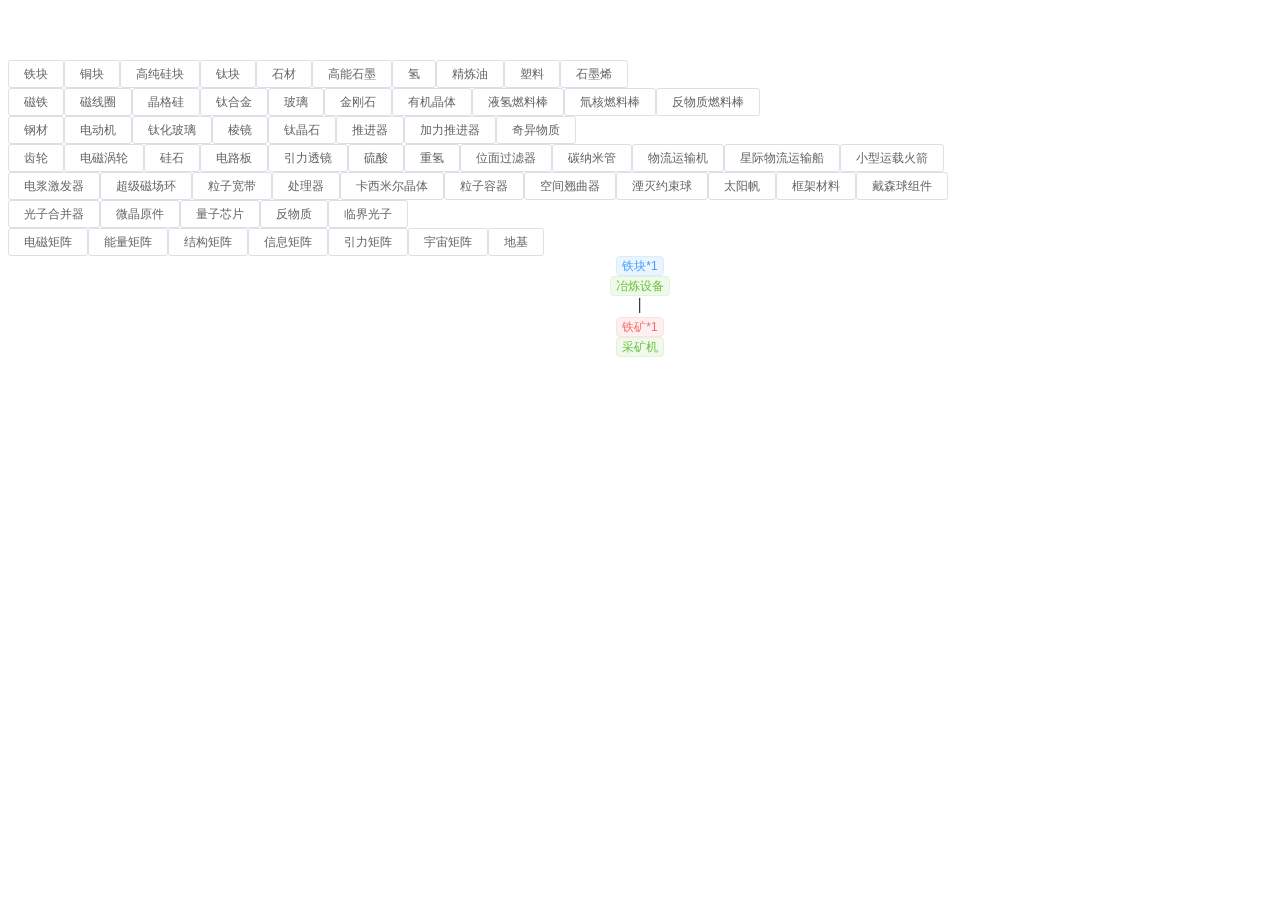
==== commit fa009307: "1.1" ====
--- a/index.html
+++ b/index.html
@@ -1 +1 @@
-<!DOCTYPE html><html lang=""><head><meta charset="utf-8"><meta http-equiv="X-UA-Compatible" content="IE=edge"><meta name="viewport" content="width=device-width,initial-scale=1"><link rel="icon" href="/favicon.ico"><title>dyson_sphere</title><link href="/css/app.a669994e.css" rel="preload" as="style"><link href="/css/chunk-vendors.c470e980.css" rel="preload" as="style"><link href="/js/app.be4292c0.js" rel="preload" as="script"><link href="/js/chunk-vendors.80ac798c.js" rel="preload" as="script"><link href="/css/chunk-vendors.c470e980.css" rel="stylesheet"><link href="/css/app.a669994e.css" rel="stylesheet"></head><body><noscript><strong>We're sorry but dyson_sphere doesn't work properly without JavaScript enabled. Please enable it to continue.</strong></noscript><div id="app"></div><script src="/js/chunk-vendors.80ac798c.js"></script><script src="/js/app.be4292c0.js"></script></body></html>+<!DOCTYPE html><html lang=""><head><meta charset="utf-8"><meta http-equiv="X-UA-Compatible" content="IE=edge"><meta name="viewport" content="width=device-width,initial-scale=1"><link rel="icon" href="/favicon.ico"><title>dyson_sphere</title><link href="/css/app.881d64ef.css" rel="preload" as="style"><link href="/css/chunk-vendors.c470e980.css" rel="preload" as="style"><link href="/js/app.5c3481c3.js" rel="preload" as="script"><link href="/js/chunk-vendors.80ac798c.js" rel="preload" as="script"><link href="/css/chunk-vendors.c470e980.css" rel="stylesheet"><link href="/css/app.881d64ef.css" rel="stylesheet"></head><body><noscript><strong>We're sorry but dyson_sphere doesn't work properly without JavaScript enabled. Please enable it to continue.</strong></noscript><div id="app"></div><script src="/js/chunk-vendors.80ac798c.js"></script><script src="/js/app.5c3481c3.js"></script></body></html>
--- a/css/app.881d64ef.css
+++ b/css/app.881d64ef.css
@@ -0,0 +1 @@
+.yuanliao[data-v-9f295902]{display:flex;flex-direction:row;justify-content:space-around;flex-wrap:nowrap}.a[data-v-9f295902]{width:100%}.border-box[data-v-9f295902]{display:flex;flex-direction:row;justify-content:space-between;flex-wrap:nowrap}.lie[data-v-dbc499f2]{display:flex;flex-direction:row;justify-content:flex-start;flex-wrap:nowrap}#app{font-family:Avenir,Helvetica,Arial,sans-serif;-webkit-font-smoothing:antialiased;-moz-osx-font-smoothing:grayscale;text-align:center;color:#2c3e50;margin-top:60px}
--- a/css/app.881d64ef.css
+++ b/css/app.881d64ef.css
@@ -0,0 +1 @@
+.yuanliao[data-v-9f295902]{display:flex;flex-direction:row;justify-content:space-around;flex-wrap:nowrap}.a[data-v-9f295902]{width:100%}.border-box[data-v-9f295902]{display:flex;flex-direction:row;justify-content:space-between;flex-wrap:nowrap}.lie[data-v-dbc499f2]{display:flex;flex-direction:row;justify-content:flex-start;flex-wrap:nowrap}#app{font-family:Avenir,Helvetica,Arial,sans-serif;-webkit-font-smoothing:antialiased;-moz-osx-font-smoothing:grayscale;text-align:center;color:#2c3e50;margin-top:60px}
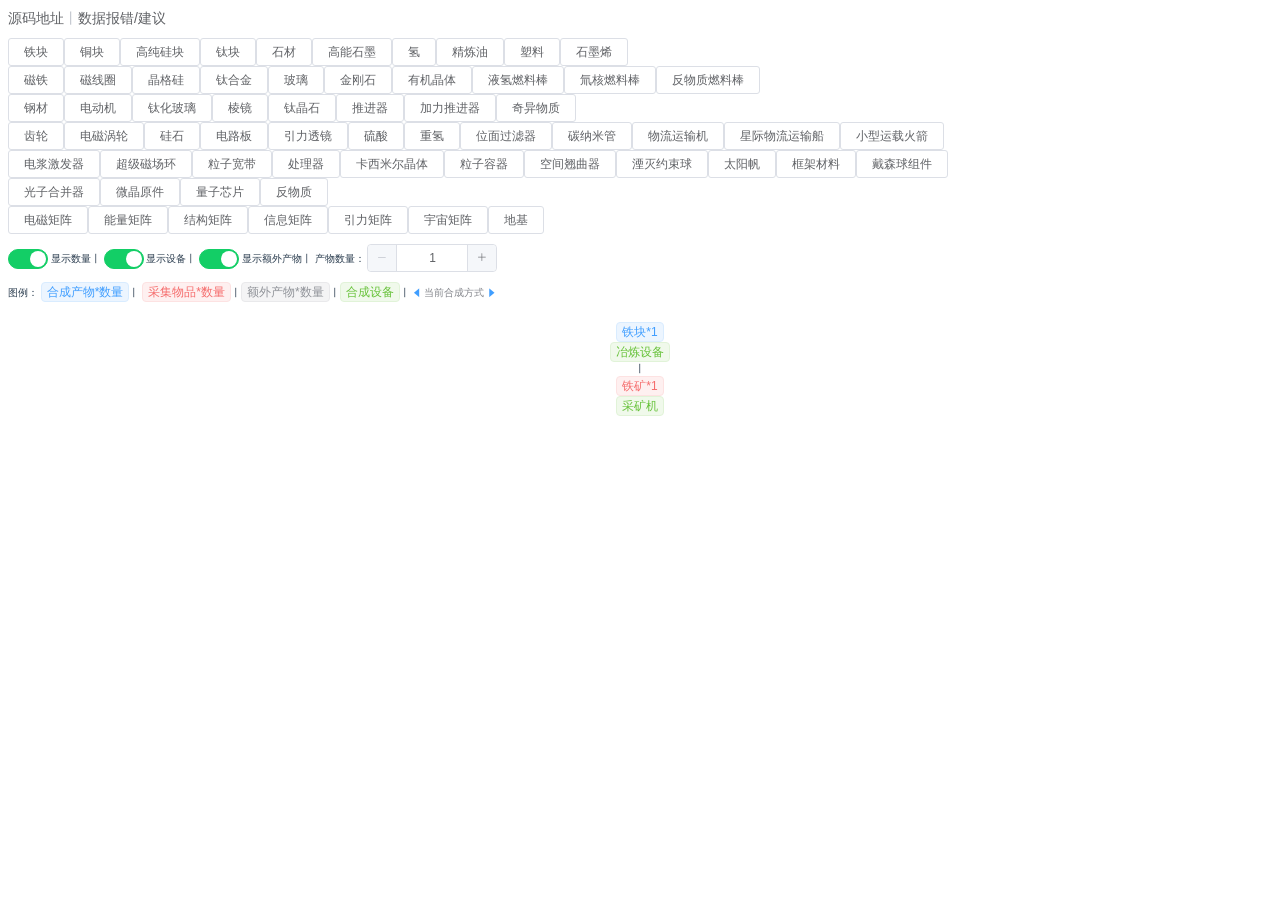
==== commit bf1898da: "1.2" ====
--- a/index.html
+++ b/index.html
@@ -1 +1 @@
-<!DOCTYPE html><html lang=""><head><meta charset="utf-8"><meta http-equiv="X-UA-Compatible" content="IE=edge"><meta name="viewport" content="width=device-width,initial-scale=1"><link rel="icon" href="/favicon.ico"><title>dyson_sphere</title><link href="/css/app.881d64ef.css" rel="preload" as="style"><link href="/css/chunk-vendors.c470e980.css" rel="preload" as="style"><link href="/js/app.5c3481c3.js" rel="preload" as="script"><link href="/js/chunk-vendors.80ac798c.js" rel="preload" as="script"><link href="/css/chunk-vendors.c470e980.css" rel="stylesheet"><link href="/css/app.881d64ef.css" rel="stylesheet"></head><body><noscript><strong>We're sorry but dyson_sphere doesn't work properly without JavaScript enabled. Please enable it to continue.</strong></noscript><div id="app"></div><script src="/js/chunk-vendors.80ac798c.js"></script><script src="/js/app.5c3481c3.js"></script></body></html>+<!DOCTYPE html><html lang=""><head><meta charset="utf-8"><meta http-equiv="X-UA-Compatible" content="IE=edge"><meta name="viewport" content="width=device-width,initial-scale=1"><link rel="icon" href="/favicon.ico"><title>dyson_sphere</title><link href="/css/app.383469eb.css" rel="preload" as="style"><link href="/css/chunk-vendors.c470e980.css" rel="preload" as="style"><link href="/js/app.f0eae7ce.js" rel="preload" as="script"><link href="/js/chunk-vendors.80ac798c.js" rel="preload" as="script"><link href="/css/chunk-vendors.c470e980.css" rel="stylesheet"><link href="/css/app.383469eb.css" rel="stylesheet"></head><body><noscript><strong>We're sorry but dyson_sphere doesn't work properly without JavaScript enabled. Please enable it to continue.</strong></noscript><div id="app"></div><script src="/js/chunk-vendors.80ac798c.js"></script><script src="/js/app.f0eae7ce.js"></script></body></html>
--- a/css/app.383469eb.css
+++ b/css/app.383469eb.css
@@ -0,0 +1 @@
+.yuanliao[data-v-694e8936]{display:flex;flex-direction:row;justify-content:space-around;flex-wrap:nowrap}.a[data-v-694e8936]{width:100%}.border-box[data-v-694e8936]{display:flex;flex-direction:row;justify-content:space-between;flex-wrap:nowrap}.lie[data-v-447ff672]{display:flex;flex-direction:row;justify-content:flex-start;flex-wrap:nowrap}.row[data-v-447ff672]{margin:10px 0}#app{font-family:Avenir,Helvetica,Arial,sans-serif;-webkit-font-smoothing:antialiased;-moz-osx-font-smoothing:grayscale;text-align:center;color:#2c3e50;font-size:10px}
--- a/css/app.383469eb.css
+++ b/css/app.383469eb.css
@@ -0,0 +1 @@
+.yuanliao[data-v-694e8936]{display:flex;flex-direction:row;justify-content:space-around;flex-wrap:nowrap}.a[data-v-694e8936]{width:100%}.border-box[data-v-694e8936]{display:flex;flex-direction:row;justify-content:space-between;flex-wrap:nowrap}.lie[data-v-447ff672]{display:flex;flex-direction:row;justify-content:flex-start;flex-wrap:nowrap}.row[data-v-447ff672]{margin:10px 0}#app{font-family:Avenir,Helvetica,Arial,sans-serif;-webkit-font-smoothing:antialiased;-moz-osx-font-smoothing:grayscale;text-align:center;color:#2c3e50;font-size:10px}
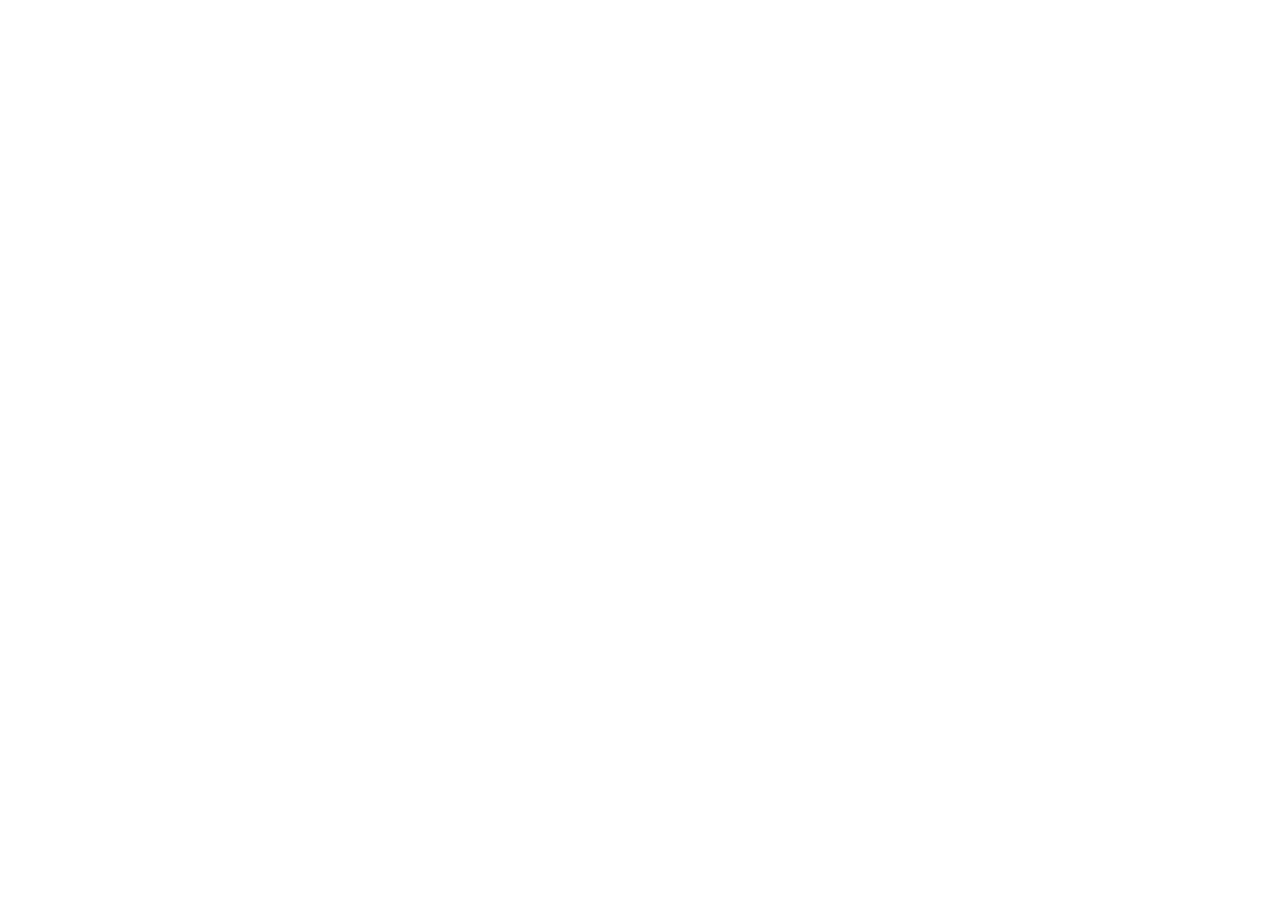
==== commit 356caf7f: "1.3" ====
--- a/index.html
+++ b/index.html
@@ -1 +1 @@
-<!DOCTYPE html><html lang=""><head><meta charset="utf-8"><meta http-equiv="X-UA-Compatible" content="IE=edge"><meta name="viewport" content="width=device-width,initial-scale=1"><link rel="icon" href="/favicon.ico"><title>dyson_sphere</title><link href="/css/app.383469eb.css" rel="preload" as="style"><link href="/css/chunk-vendors.c470e980.css" rel="preload" as="style"><link href="/js/app.f0eae7ce.js" rel="preload" as="script"><link href="/js/chunk-vendors.80ac798c.js" rel="preload" as="script"><link href="/css/chunk-vendors.c470e980.css" rel="stylesheet"><link href="/css/app.383469eb.css" rel="stylesheet"></head><body><noscript><strong>We're sorry but dyson_sphere doesn't work properly without JavaScript enabled. Please enable it to continue.</strong></noscript><div id="app"></div><script src="/js/chunk-vendors.80ac798c.js"></script><script src="/js/app.f0eae7ce.js"></script></body></html>+<!DOCTYPE html><html lang=""><head><meta charset="utf-8"><meta http-equiv="X-UA-Compatible" content="IE=edge"><meta name="viewport" content="width=device-width,initial-scale=1"><link rel="icon" href="/favicon.ico"><title>dyson_sphere</title><link href="/css/app.da98e021.css" rel="preload" as="style"><link href="/css/chunk-vendors.c470e980.css" rel="preload" as="style"><link href="/js/app.6795bbff.js" rel="preload" as="script"><link href="/js/chunk-vendors.80ac798c.js" rel="preload" as="script"><link href="/css/chunk-vendors.c470e980.css" rel="stylesheet"><link href="/css/app.da98e021.css" rel="stylesheet"></head><body><noscript><strong>We're sorry but dyson_sphere doesn't work properly without JavaScript enabled. Please enable it to continue.</strong></noscript><div id="app"></div><script src="/js/chunk-vendors.80ac798c.js"></script><script src="/js/app.6795bbff.js"></script></body></html>
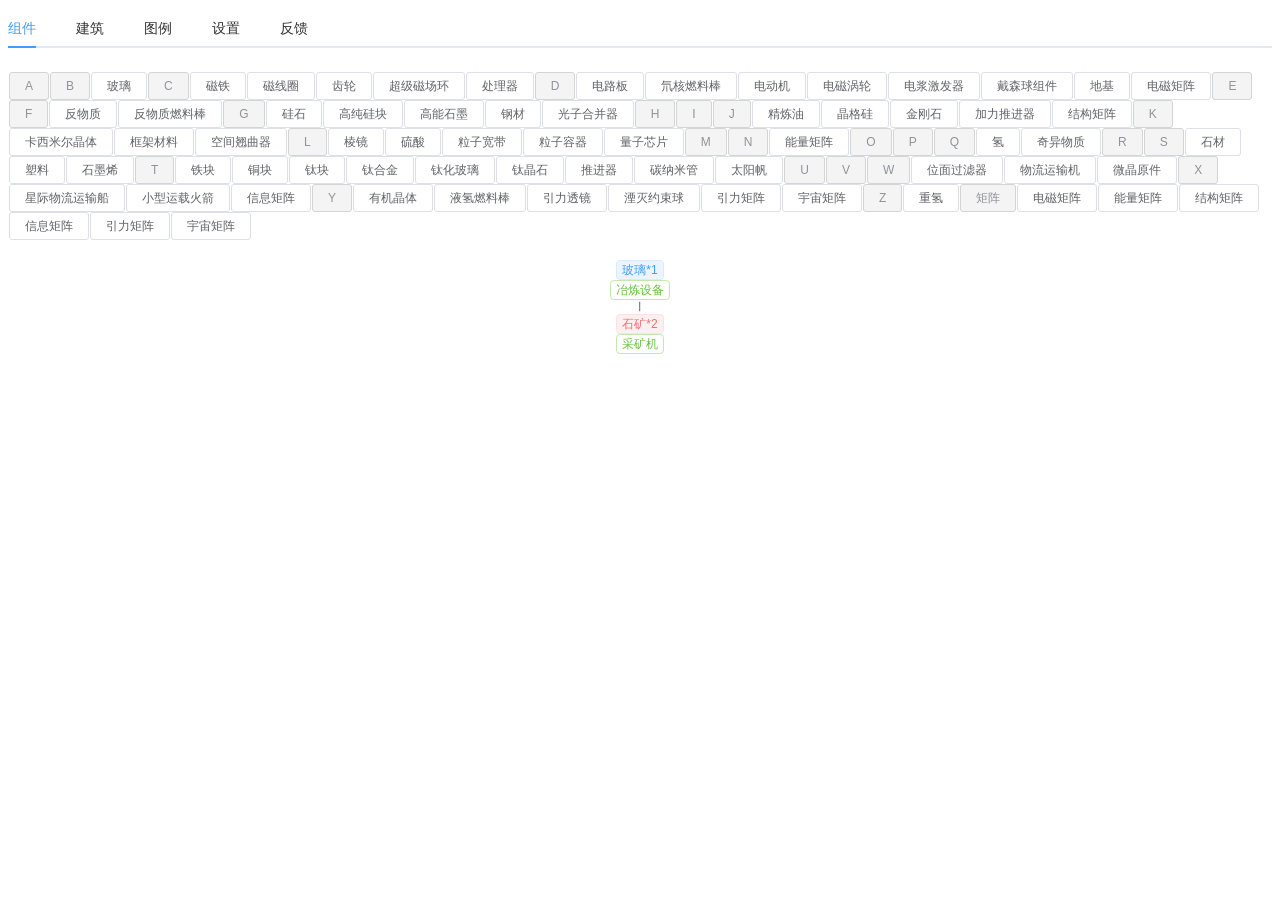
==== commit bd0c6fc0: "1.3" ====
--- a/index.html
+++ b/index.html
@@ -1 +1 @@
-<!DOCTYPE html><html lang=""><head><meta charset="utf-8"><meta http-equiv="X-UA-Compatible" content="IE=edge"><meta name="viewport" content="width=device-width,initial-scale=1"><link rel="icon" href="/favicon.ico"><title>dyson_sphere</title><link href="/css/app.da98e021.css" rel="preload" as="style"><link href="/css/chunk-vendors.c470e980.css" rel="preload" as="style"><link href="/js/app.6795bbff.js" rel="preload" as="script"><link href="/js/chunk-vendors.80ac798c.js" rel="preload" as="script"><link href="/css/chunk-vendors.c470e980.css" rel="stylesheet"><link href="/css/app.da98e021.css" rel="stylesheet"></head><body><noscript><strong>We're sorry but dyson_sphere doesn't work properly without JavaScript enabled. Please enable it to continue.</strong></noscript><div id="app"></div><script src="/js/chunk-vendors.80ac798c.js"></script><script src="/js/app.6795bbff.js"></script></body></html>+<!DOCTYPE html><html lang=""><head><meta charset="utf-8"><meta http-equiv="X-UA-Compatible" content="IE=edge"><meta name="viewport" content="width=device-width,initial-scale=1"><link rel="icon" href="/favicon.ico"><title>戴森球计划合成树</title><link href="/css/app.6acaa7cb.css" rel="preload" as="style"><link href="/css/chunk-vendors.c470e980.css" rel="preload" as="style"><link href="/js/app.5f12de7b.js" rel="preload" as="script"><link href="/js/chunk-vendors.80ac798c.js" rel="preload" as="script"><link href="/css/chunk-vendors.c470e980.css" rel="stylesheet"><link href="/css/app.6acaa7cb.css" rel="stylesheet"></head><body><noscript><strong>We're sorry but dyson_sphere doesn't work properly without JavaScript enabled. Please enable it to continue.</strong></noscript><div id="app"></div><script src="/js/chunk-vendors.80ac798c.js"></script><script src="/js/app.5f12de7b.js"></script></body></html>
--- a/css/app.6acaa7cb.css
+++ b/css/app.6acaa7cb.css
@@ -0,0 +1 @@
+.yuanliao[data-v-b2cde3e4]{display:flex;flex-direction:row;justify-content:space-around;flex-wrap:nowrap}.a[data-v-b2cde3e4]{width:100%}.border-box[data-v-b2cde3e4]{display:flex;flex-direction:row;justify-content:space-between;flex-wrap:nowrap}.row[data-v-d57a923a]{display:flex;flex-direction:row;justify-content:flex-start;flex-wrap:wrap}.row-center[data-v-d57a923a]{display:flex;flex-direction:row;justify-content:center;flex-wrap:wrap;align-items:center;align-content:center;height:60px}.row[data-v-d57a923a]{margin:10px 0}#app{font-family:Avenir,Helvetica,Arial,sans-serif;-webkit-font-smoothing:antialiased;-moz-osx-font-smoothing:grayscale;text-align:center;color:#2c3e50;font-size:10px}
--- a/css/app.6acaa7cb.css
+++ b/css/app.6acaa7cb.css
@@ -0,0 +1 @@
+.yuanliao[data-v-b2cde3e4]{display:flex;flex-direction:row;justify-content:space-around;flex-wrap:nowrap}.a[data-v-b2cde3e4]{width:100%}.border-box[data-v-b2cde3e4]{display:flex;flex-direction:row;justify-content:space-between;flex-wrap:nowrap}.row[data-v-d57a923a]{display:flex;flex-direction:row;justify-content:flex-start;flex-wrap:wrap}.row-center[data-v-d57a923a]{display:flex;flex-direction:row;justify-content:center;flex-wrap:wrap;align-items:center;align-content:center;height:60px}.row[data-v-d57a923a]{margin:10px 0}#app{font-family:Avenir,Helvetica,Arial,sans-serif;-webkit-font-smoothing:antialiased;-moz-osx-font-smoothing:grayscale;text-align:center;color:#2c3e50;font-size:10px}
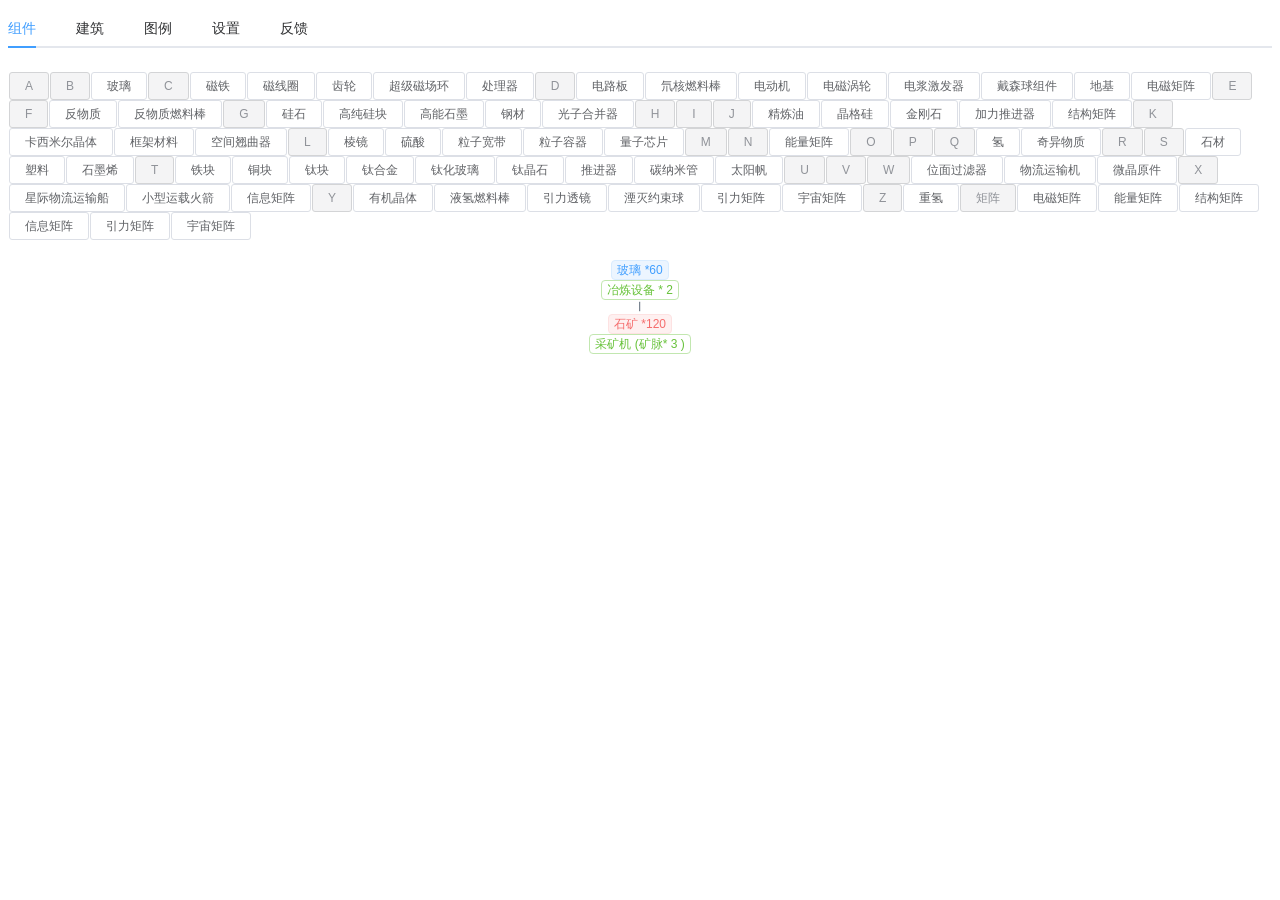
==== commit fc436541: "1.4" ====
--- a/index.html
+++ b/index.html
@@ -1 +1 @@
-<!DOCTYPE html><html lang=""><head><meta charset="utf-8"><meta http-equiv="X-UA-Compatible" content="IE=edge"><meta name="viewport" content="width=device-width,initial-scale=1"><link rel="icon" href="/favicon.ico"><title>戴森球计划合成树</title><link href="/css/app.6acaa7cb.css" rel="preload" as="style"><link href="/css/chunk-vendors.c470e980.css" rel="preload" as="style"><link href="/js/app.5f12de7b.js" rel="preload" as="script"><link href="/js/chunk-vendors.80ac798c.js" rel="preload" as="script"><link href="/css/chunk-vendors.c470e980.css" rel="stylesheet"><link href="/css/app.6acaa7cb.css" rel="stylesheet"></head><body><noscript><strong>We're sorry but dyson_sphere doesn't work properly without JavaScript enabled. Please enable it to continue.</strong></noscript><div id="app"></div><script src="/js/chunk-vendors.80ac798c.js"></script><script src="/js/app.5f12de7b.js"></script></body></html>+<!DOCTYPE html><html lang=""><head><meta charset="utf-8"><meta http-equiv="X-UA-Compatible" content="IE=edge"><meta name="viewport" content="width=device-width,initial-scale=1"><link rel="icon" href="/favicon.ico"><title>戴森球计划合成树</title><link href="/css/app.8d650230.css" rel="preload" as="style"><link href="/css/chunk-vendors.c470e980.css" rel="preload" as="style"><link href="/js/app.f12a013e.js" rel="preload" as="script"><link href="/js/chunk-vendors.aab250b3.js" rel="preload" as="script"><link href="/css/chunk-vendors.c470e980.css" rel="stylesheet"><link href="/css/app.8d650230.css" rel="stylesheet"></head><body><noscript><strong>We're sorry but dyson_sphere doesn't work properly without JavaScript enabled. Please enable it to continue.</strong></noscript><div id="app"></div><script src="/js/chunk-vendors.aab250b3.js"></script><script src="/js/app.f12a013e.js"></script></body></html>
--- a/css/app.8d650230.css
+++ b/css/app.8d650230.css
@@ -0,0 +1 @@
+.yuanliao[data-v-51a9c119]{display:flex;flex-direction:row;justify-content:space-around;flex-wrap:nowrap}.a[data-v-51a9c119]{width:100%}.border-box[data-v-51a9c119]{display:flex;flex-direction:row;justify-content:space-between;flex-wrap:nowrap}.row[data-v-c3744d60]{display:flex;flex-direction:row;justify-content:flex-start;flex-wrap:wrap;margin:10px 0}.row-center[data-v-c3744d60]{display:flex;flex-direction:row;justify-content:center;flex-wrap:wrap;align-items:center;align-content:center;height:60px}#app{font-family:Avenir,Helvetica,Arial,sans-serif;-webkit-font-smoothing:antialiased;-moz-osx-font-smoothing:grayscale;text-align:center;color:#2c3e50;font-size:10px}
--- a/css/app.8d650230.css
+++ b/css/app.8d650230.css
@@ -0,0 +1 @@
+.yuanliao[data-v-51a9c119]{display:flex;flex-direction:row;justify-content:space-around;flex-wrap:nowrap}.a[data-v-51a9c119]{width:100%}.border-box[data-v-51a9c119]{display:flex;flex-direction:row;justify-content:space-between;flex-wrap:nowrap}.row[data-v-c3744d60]{display:flex;flex-direction:row;justify-content:flex-start;flex-wrap:wrap;margin:10px 0}.row-center[data-v-c3744d60]{display:flex;flex-direction:row;justify-content:center;flex-wrap:wrap;align-items:center;align-content:center;height:60px}#app{font-family:Avenir,Helvetica,Arial,sans-serif;-webkit-font-smoothing:antialiased;-moz-osx-font-smoothing:grayscale;text-align:center;color:#2c3e50;font-size:10px}
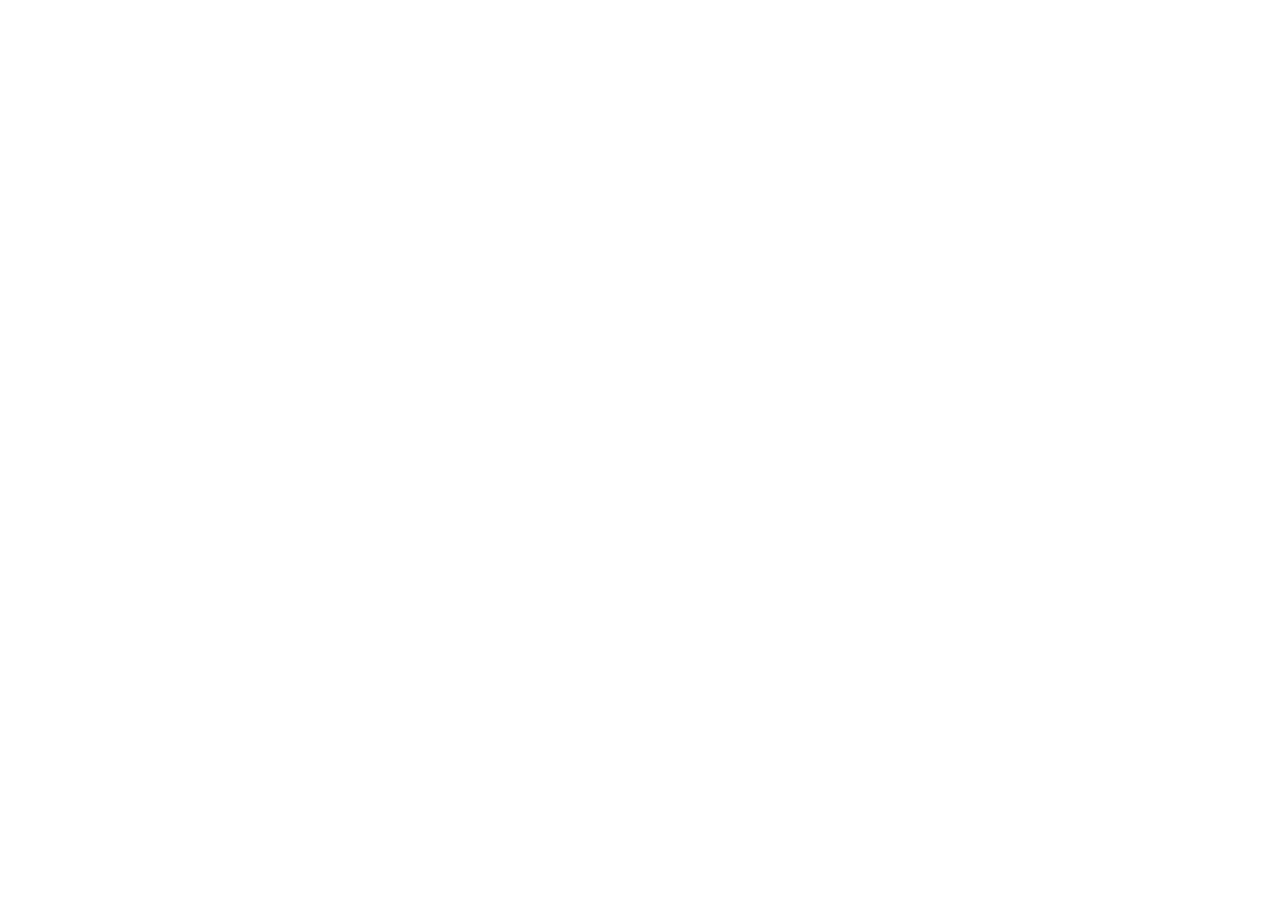
==== commit a36197ba: "issues2,issues3" ====
--- a/index.html
+++ b/index.html
@@ -1 +1 @@
-<!DOCTYPE html><html lang=""><head><meta charset="utf-8"><meta http-equiv="X-UA-Compatible" content="IE=edge"><meta name="viewport" content="width=device-width,initial-scale=1"><link rel="icon" href="/favicon.ico"><title>戴森球计划合成树</title><link href="/css/app.8d650230.css" rel="preload" as="style"><link href="/css/chunk-vendors.c470e980.css" rel="preload" as="style"><link href="/js/app.f12a013e.js" rel="preload" as="script"><link href="/js/chunk-vendors.aab250b3.js" rel="preload" as="script"><link href="/css/chunk-vendors.c470e980.css" rel="stylesheet"><link href="/css/app.8d650230.css" rel="stylesheet"></head><body><noscript><strong>We're sorry but dyson_sphere doesn't work properly without JavaScript enabled. Please enable it to continue.</strong></noscript><div id="app"></div><script src="/js/chunk-vendors.aab250b3.js"></script><script src="/js/app.f12a013e.js"></script></body></html>+<!DOCTYPE html><html lang=""><head><meta charset="utf-8"><meta http-equiv="X-UA-Compatible" content="IE=edge"><meta name="viewport" content="width=device-width,initial-scale=1"><link rel="icon" href="/favicon.ico"><title>戴森球计划合成树</title><link href="/css/app.d271d95f.css" rel="preload" as="style"><link href="/css/chunk-vendors.c470e980.css" rel="preload" as="style"><link href="/js/app.6ed16e26.js" rel="preload" as="script"><link href="/js/chunk-vendors.80ac798c.js" rel="preload" as="script"><link href="/css/chunk-vendors.c470e980.css" rel="stylesheet"><link href="/css/app.d271d95f.css" rel="stylesheet"></head><body><noscript><strong>We're sorry but dyson_sphere doesn't work properly without JavaScript enabled. Please enable it to continue.</strong></noscript><div id="app"></div><script src="/js/chunk-vendors.80ac798c.js"></script><script src="/js/app.6ed16e26.js"></script></body></html>
